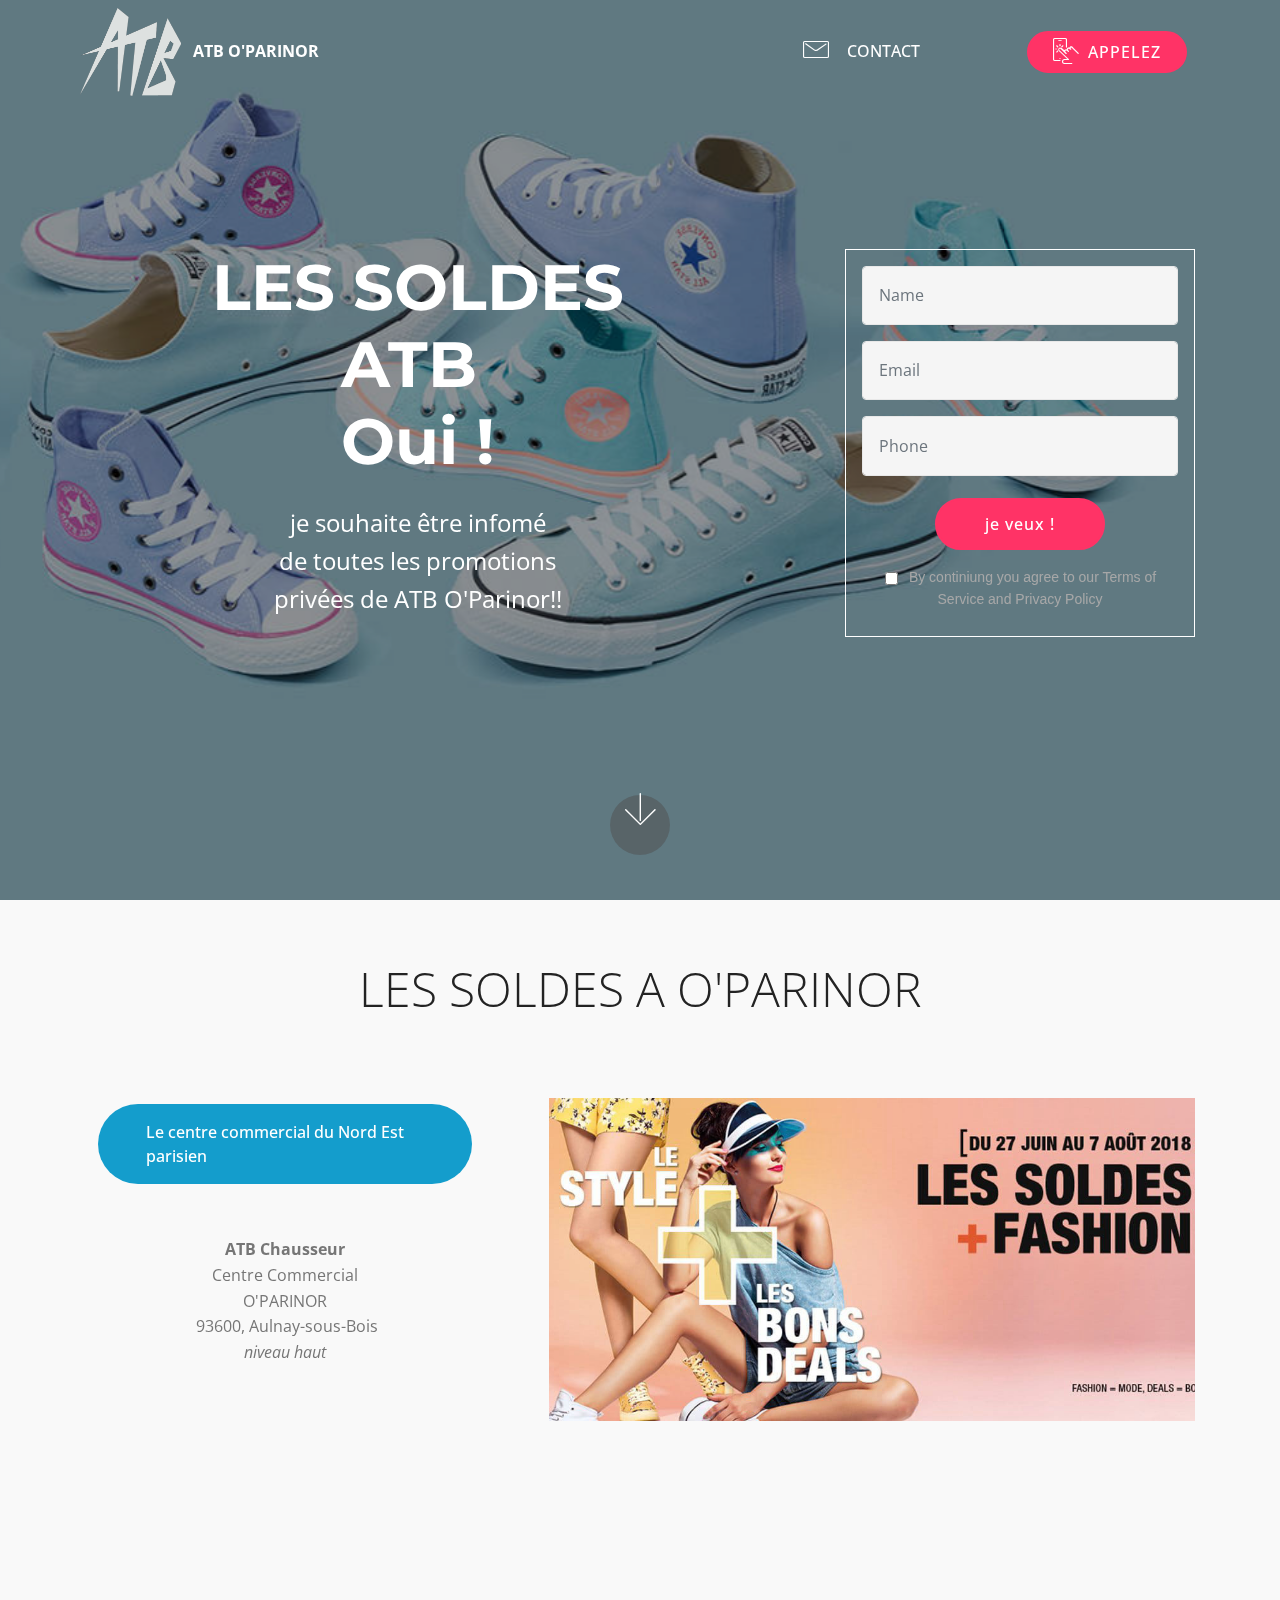
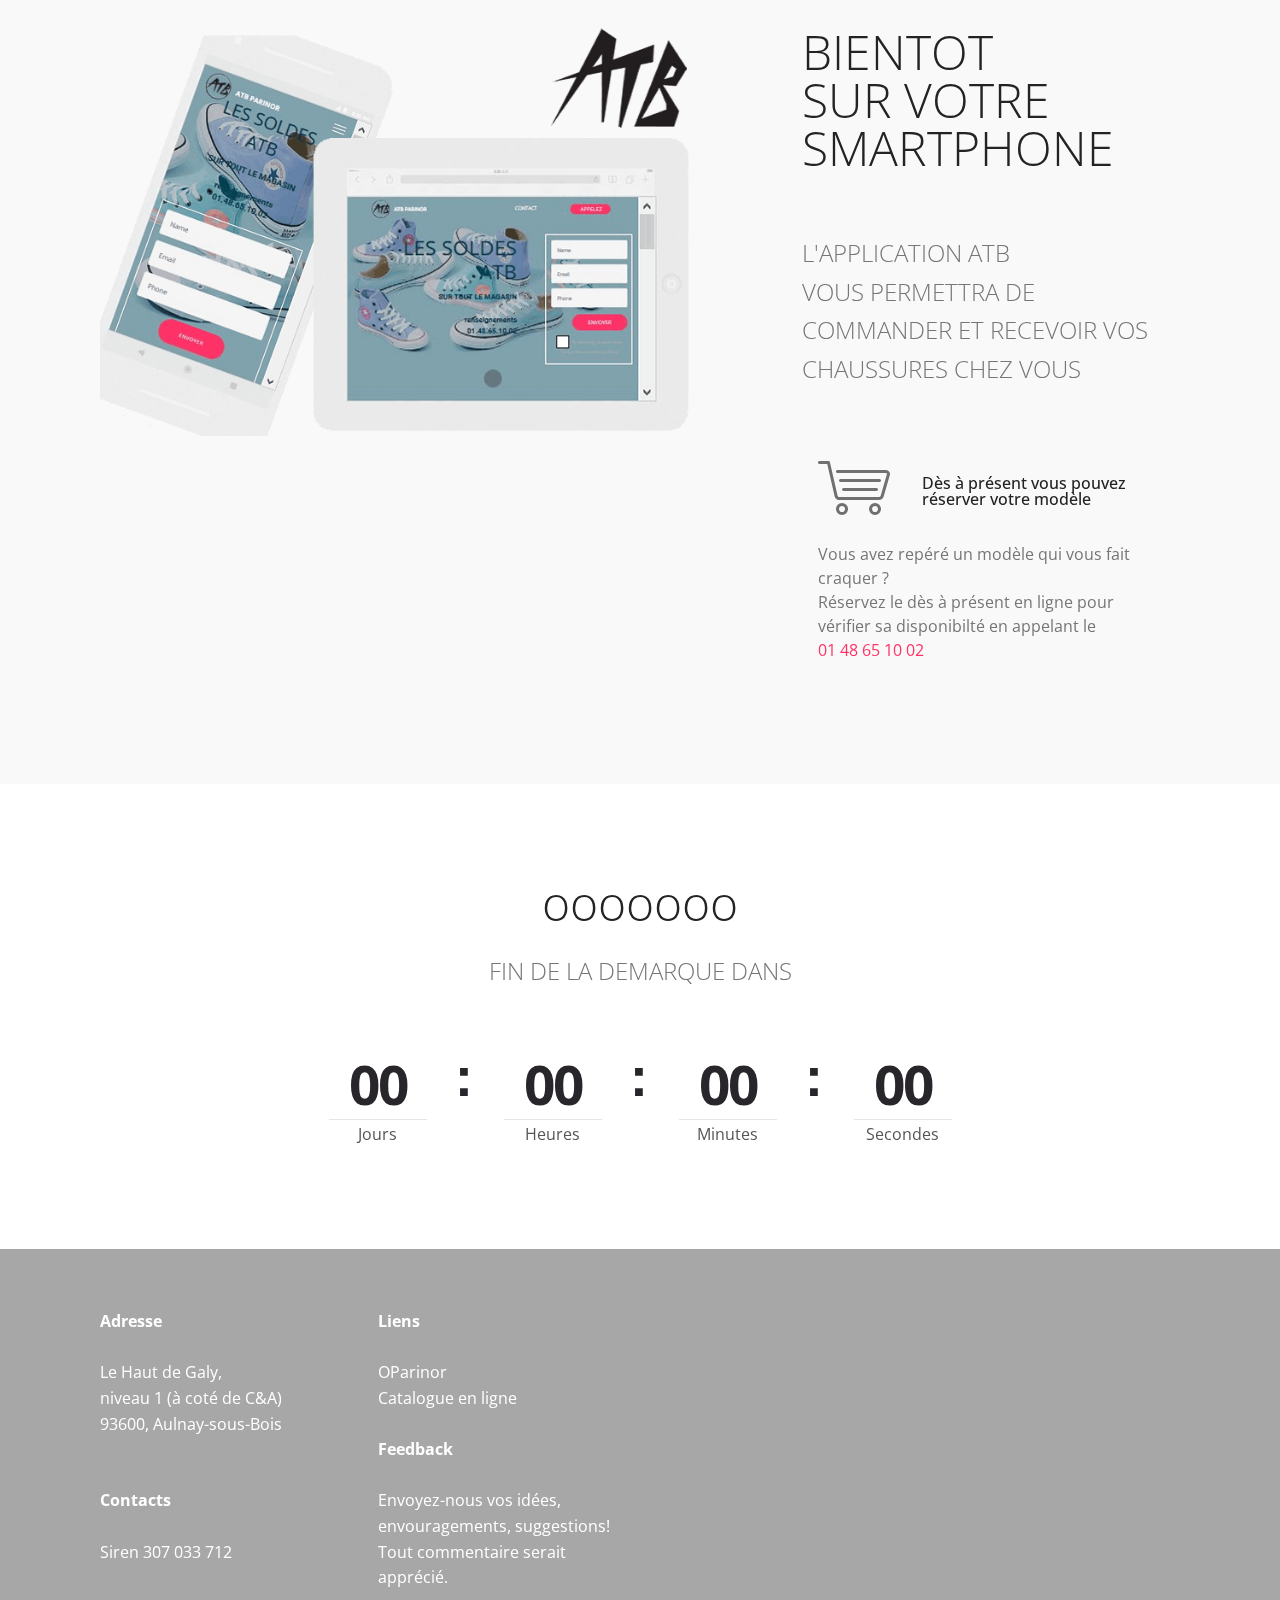
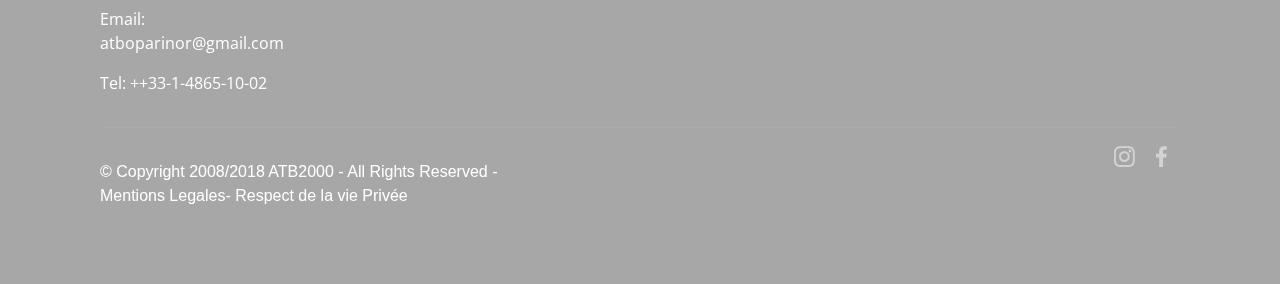
==== index.html @ a3b87a5f "create github pages" ====
<!DOCTYPE html>
<html >
<head>
  <!-- Site made with Mobirise Website Builder v4.8.1, https://mobirise.com -->
  <meta charset="UTF-8">
  <meta http-equiv="X-UA-Compatible" content="IE=edge">
  <meta name="generator" content="Mobirise v4.8.1, mobirise.com">
  <meta name="viewport" content="width=device-width, initial-scale=1, minimum-scale=1">
  <link rel="shortcut icon" href="assets/images/logo-atb-inv-200x175.png" type="image/x-icon">
  <meta name="description" content="Nouvelle démarque 
Soldes jusqu’à - 50 %
De nombreux modèles griffés à notre enseigne vous attendent !

Carte cadeau O'Parinor acceptée.!">
  <title>ATB Soldes jusqu’à - 50 %</title>
  <link rel="stylesheet" href="assets/web/assets/mobirise-icons/mobirise-icons.css">
  <link rel="stylesheet" href="assets/tether/tether.min.css">
  <link rel="stylesheet" href="assets/soundcloud-plugin/style.css">
  <link rel="stylesheet" href="assets/bootstrap/css/bootstrap.min.css">
  <link rel="stylesheet" href="assets/bootstrap/css/bootstrap-grid.min.css">
  <link rel="stylesheet" href="assets/bootstrap/css/bootstrap-reboot.min.css">
  <link rel="stylesheet" href="assets/dropdown/css/style.css">
  <link rel="stylesheet" href="assets/gdpr-plugin/gdpr-styles.css">
  <link rel="stylesheet" href="assets/socicon/css/styles.css">
  <link rel="stylesheet" href="assets/theme/css/style.css">
  <link rel="stylesheet" href="assets/mobirise/css/mbr-additional.css" type="text/css">
  
  
  
</head>
<body>
  <section class="menu cid-qzO5OX7JoN" once="menu" id="menu1-0">

    

    <nav class="navbar navbar-expand beta-menu navbar-dropdown align-items-center navbar-fixed-top navbar-toggleable-sm bg-color transparent">
        <button class="navbar-toggler navbar-toggler-right" type="button" data-toggle="collapse" data-target="#navbarSupportedContent" aria-controls="navbarSupportedContent" aria-expanded="false" aria-label="Toggle navigation">
            <div class="hamburger">
                <span></span>
                <span></span>
                <span></span>
                <span></span>
            </div>
        </button>
        <div class="menu-logo">
            <div class="navbar-brand">
                <span class="navbar-logo">
                    <a href="https://bit.ly/2lQacMW">
                         <img src="assets/images/logo-atb-inv-200x175.png" alt="SYNERGIE" title="SYNERGIE" style="height: 5.5rem;">
                    </a>
                </span>
                <span class="navbar-caption-wrap"><a class="navbar-caption text-primary display-4" href="http://synergie.esy.es" target="_blank">ATB O'PARINOR</a></span>
            </div>
        </div>
        <div class="collapse navbar-collapse" id="navbarSupportedContent">
            <ul class="navbar-nav nav-dropdown" data-app-modern-menu="true"><li class="nav-item">
                    <a class="nav-link link text-white display-4" href="mailto:atboparinor@gmail.com"><span class="mbri-letter mbr-iconfont mbr-iconfont-btn"></span>&nbsp; CONTACT &nbsp; &nbsp; &nbsp; &nbsp; &nbsp; &nbsp; &nbsp; &nbsp; &nbsp; &nbsp;&nbsp;</a>
                </li></ul>
            <div class="navbar-buttons mbr-section-btn"><a class="btn btn-sm btn-secondary display-4" href="tel:+33148651002"><span class="mbri-touch mbr-iconfont mbr-iconfont-btn"></span>APPELEZ</a></div>
        </div>
    </nav>
</section>

<section class="engine"><a href="https://mobiri.se/l">free website templates</a></section><section class="cid-qVCuS1G5eI mbr-fullscreen mbr-parallax-background" id="header15-j">

    

    <div class="mbr-overlay" style="opacity: 0.4; background-color: rgb(0, 0, 0);"></div>

    <div class="container align-right">
<div class="row">
    <div class="mbr-white col-lg-8 col-md-7 content-container">
        <h1 class="mbr-section-title mbr-bold pb-3 mbr-fonts-style display-1"><div>LES SOLDES
</div><div>ATB&nbsp;</div><div>Oui !</div></h1>
        <p class="mbr-text pb-3 mbr-fonts-style display-5">je souhaite être infomé <br>de toutes les promotions <br>privées de ATB O'Parinor!!<strong><br></strong></p>
    </div>
    <div class="col-lg-4 col-md-5">
    <div class="form-container">
        <div class="media-container-column" data-form-type="formoid">
            <div data-form-alert="" hidden="" class="align-center">
                Thanks for filling out the form!
            </div>
            <form class="mbr-form" action="https://mobirise.com/" method="post" data-form-title="Mobirise Form"><input type="hidden" name="email" data-form-email="true" value="zv5UUz9k6j47eFX7jGtLllo3yofP5Nk9VBlbjz+XhGMzG5LbC1H0MIOy+l2KvZJhdV4wDZGxZcuysl5W79XNhG5qKTUCMS07A3OSyeIwH/bSxiWx7sNn/QxvdrUWb7o+" data-form-field="Email">
                <div data-for="name">
                    <div class="form-group">
                        <input type="text" class="form-control px-3" name="name" data-form-field="Name" placeholder="Name" required="" id="name-header15-j">
                    </div>
                </div>
                <div data-for="email">
                    <div class="form-group">
                        <input type="email" class="form-control px-3" name="email" data-form-field="Email" placeholder="Email" required="" id="email-header15-j">
                    </div>
                </div>
                <div data-for="phone">
                    <div class="form-group">
                        <input type="tel" class="form-control px-3" name="phone" data-form-field="Phone" placeholder="Phone" id="phone-header15-j">
                    </div>
                </div>
                
                <span class="input-group-btn"><button href="" type="submit" class="btn btn-form btn-secondary display-4">je veux !</button></span>
            <span class="gdpr-block "><label><input type="checkbox" name="gdpr" id="gdpr-header15-j" required="">By continiung you agree to our Terms of Service and Privacy Policy</label></span></form>
        </div>
    </div>
    </div>
</div>
    </div>
    <div class="mbr-arrow hidden-sm-down" aria-hidden="true">
        <a href="#next">
            <i class="mbri-down mbr-iconfont"></i>
        </a>
    </div>
</section>

<section class="tabs4 cid-qYKoTqJAlp" id="tabs4-v">

    

    

    <div class="container">
        <h2 class="mbr-section-title align-center pb-3 mbr-fonts-style display-2">LES SOLDES  A O'PARINOR</h2>
        

        <div class="media-container-row mt-5 pt-3">
            <div class="mbr-figure" style="width: 64%;">
                <img src="assets/images/index-1-1024x512.jpg" alt="Mobirise" title="">
            </div>
            <div class="tabs-container">
                <ul class="nav nav-tabs" role="tablist">
                    <li class="nav-item"><a class="nav-link mbr-fonts-style show active display-7" role="tab" data-toggle="tab" href="#tabs4-v_tab0" aria-selected="true">Le centre commercial du Nord Est parisien</a></li>
                    
                    
                    
                    
                    
                </ul>
                <div class="tab-content">
                    <div id="tab1" class="tab-pane in active" role="tabpanel">
                        <div class="row">
                            <div class="col-md-12">
                                <p class="mbr-text py-5 mbr-fonts-style display-7"><strong>ATB Chausseur</strong><br>Centre Commercial<br>O'PARINOR<br>&nbsp;93600, Aulnay-sous-Bois
<br><em>niveau haut</em><br><br></p>
                            </div>
                        </div>
                    </div>
                    <div id="tab2" class="tab-pane" role="tabpanel">
                        <div class="row">
                            <div class="col-md-12">
                                <p class="mbr-text py-5 mbr-fonts-style display-7">
                                    Mobirise themes are based on Bootstrap 3 and Bootstrap 4 - most powerful mobile first framework. Now, even if you're not code-savvy, you can be a part of an exciting growing bootstrap community.</p>
                            </div>
                        </div>
                    </div>
                    <div id="tab3" class="tab-pane" role="tabpanel">
                        <div class="row">
                            <div class="col-md-12">
                                <p class="mbr-text py-5 mbr-fonts-style display-7">
                                    Choose from the large selection of latest pre-made blocks - full-screen intro, bootstrap carousel, content slider, responsive image gallery with lightbox, parallax scrolling, video backgrounds, hamburger menu, sticky header and more.
                                </p>
                            </div>
                        </div>
                    </div>
                    <div id="tab4" class="tab-pane" role="tabpanel">
                        <div class="row">
                            <div class="col-md-12">
                                <p class="mbr-text py-5 mbr-fonts-style display-7">
                                    Sites made with Mobirise are 100% mobile-friendly according the latest Google Test and Google loves those websites (officially)!
                                </p>
                            </div>
                        </div>
                    </div>
                    <div id="tab5" class="tab-pane" role="tabpanel">
                        <div class="row">
                            <div class="col-md-12">
                                <p class="mbr-text py-5 mbr-fonts-style display-7">
                                    Mobirise themes are based on Bootstrap 3 and Bootstrap 4 - most powerful mobile first framework. Now, even if you're not code-savvy, you can be a part of an exciting growing bootstrap community.
                                </p>
                            </div>
                        </div>
                    </div>
                    <div id="tab6" class="tab-pane" role="tabpanel">
                        <div class="row">
                            <div class="col-md-12">
                                <p class="mbr-text py-5 mbr-fonts-style display-7">
                                    Choose from the large selection of latest pre-made blocks - full-screen intro, bootstrap carousel, content slider, responsive image gallery with lightbox, parallax scrolling, video backgrounds, hamburger menu, sticky header and more.
                                </p>
                            </div>
                        </div>
                    </div>
                </div>
            </div>
        </div>
    </div>
</section>

<section class="features11 cid-qWUep8I6Wu" id="features11-t">

    

    

    <div class="container">   
        <div class="col-md-12">
            <div class="media-container-row">
                <div class="mbr-figure" style="width: 65%;">
                    <img src="assets/images/ipad-atb-747x487.png" alt="Mobirise" title="">
                </div>
                <div class=" align-left aside-content">
                    <h2 class="mbr-title pt-2 mbr-fonts-style display-2">BIENTOT 
<div>SUR VOTRE SMARTPHONE</div></h2>
                    <div class="mbr-section-text">
                        <p class="mbr-text mb-5 pt-3 mbr-light mbr-fonts-style display-5">&nbsp;<br>L'APPLICATION ATB
<br>VOUS PERMETTRA DE COMMANDER
ET RECEVOIR VOS CHAUSSURES CHEZ VOUS</p>
                    </div>

                    <div class="block-content">
                        <div class="card p-3 pr-3">
                            <div class="media">
                                <div class=" align-self-center card-img pb-3">
                                    <span class="mbr-iconfont mbri-shopping-cart"></span>
                                </div>     
                                <div class="media-body">
                                    <h4 class="card-title mbr-fonts-style display-7">Dès à présent vous pouvez réserver votre modèle</h4>
                                </div>
                            </div>                

                            <div class="card-box">
                                <p class="block-text mbr-fonts-style display-7">
                                   Vous avez repéré un modèle qui vous fait craquer ?<br>Réservez le dès à présent en ligne pour vérifier sa disponibilté en appelant le<br><a href="tel:+33148651002" class="text-secondary">01 48 65 10 02</a></p>
                            </div>
                        </div>

                        
                    </div>
                </div>
            </div>
        </div> 
    </div>          
</section>

<section class="countdown1 cid-qWbnfOsfgE" id="countdown1-o">
    
    
    
    <div class="container ">
        <h2 class="mbr-section-title pb-3 align-center mbr-fonts-style display-2">
            ooooooo</h2>
        <h3 class="mbr-section-subtitle align-center mbr-fonts-style display-5">FIN DE LA DEMARQUE DANS</h3>
        
    </div>
    <div class="container countdown-cont align-center">
        <div class="daysCountdown" title="Jours"></div>
        <div class="hoursCountdown" title="Heures"></div> 
        <div class="minutesCountdown" title="Minutes"></div> 
        <div class="secondsCountdown" title="Secondes"></div>
        <div class="countdown pt-5 mt-2" data-due-date="2018/08/07"> 
        </div>
    </div>
</section>

<section class="cid-qWD5RFDA1V mbr-parallax-background" id="footer2-r">

    

    <div class="mbr-overlay" style="opacity: 0.4; background-color: rgb(60, 60, 60);"></div>

    <div class="container">
        <div class="media-container-row content mbr-white">
            <div class="col-12 col-md-3 mbr-fonts-style display-7">
                <p class="mbr-text">
                    <strong>Adresse</strong>
                    <br>
                    <br>Le Haut de Galy, <br>niveau 1 (à coté de C&amp;A)<br>93600, Aulnay-sous-Bois<br>
                    <br>
                    <br><strong>Contacts</strong>
                    <br><br>Siren 307 033 712<br><br></p><p>Email:<a href="mailto:contact@atbparinor.com"> <br></a><a href="mailto:atboparinor@gmail.com">atboparinor@gmail.com&nbsp;&nbsp; &nbsp; &nbsp; &nbsp;</a> &nbsp;&nbsp;</p>Tel: ++33-1-4865-10-02 &nbsp; &nbsp; &nbsp; &nbsp; &nbsp; &nbsp;<br><p></p>
            </div>
            <div class="col-12 col-md-3 mbr-fonts-style display-7">
                <p class="mbr-text">
                    <strong>Liens</strong><br><br><a href="https://www.oparinor.com" target="_blank">OParino</a>r<br>Catalogue en ligne<br><br><strong>Feedback</strong>
                    <br>
                    <br>Envoyez-nous vos idées, envouragements, suggestions! <br>Tout commentaire serait apprécié.
                </p>
            </div>
            <div class="col-12 col-md-6">
                <div class="google-map"><iframe frameborder="0" style="border:0" src="https://www.google.com/maps/embed/v1/place?key=AIzaSyA0Dx_boXQiwvdz8sJHoYeZNVTdoWONYkU&amp;q=place_id:ChIJsd_kuccU5kcRwlUBJZSzCQ0" allowfullscreen=""></iframe></div>
            </div>
        </div>
        <div class="footer-lower">
            <div class="media-container-row">
                <div class="col-sm-12">
                    <hr>
                </div>
            </div>
            <div class="media-container-row mbr-white">
                <div class="col-sm-6 copyright">
                    <p class="mbr-text mbr-fonts-style display-7"></p><p>
                        © Copyright 2008/2018 ATB2000 - All Rights Reserved -&nbsp;<br><span style="font-size: 1rem;">Mentions Legales- Respect de la vie Privée</span></p><p></p>
                </div>
                <div class="col-md-6">
                    <div class="social-list align-right">
                        <div class="soc-item">
                            <a href="https://instagram.com/atboparinor" target="_blank">
                                <span class="mbr-iconfont mbr-iconfont-social socicon-instagram socicon"></span>
                            </a>
                        </div>
                        <div class="soc-item">
                            <a href="https://www.facebook.com/pages/Mobirise/1616226671953247" target="_blank">
                                <span class="socicon-facebook socicon mbr-iconfont mbr-iconfont-social"></span>
                            </a>
                        </div>
                        
                        
                        
                        
                    </div>
                </div>
            </div>
        </div>
    </div>
</section>


  <script src="assets/web/assets/jquery/jquery.min.js"></script>
  <script src="assets/popper/popper.min.js"></script>
  <script src="assets/tether/tether.min.js"></script>
  <script src="assets/bootstrap/js/bootstrap.min.js"></script>
  <script src="assets/dropdown/js/script.min.js"></script>
  <script src="assets/touchswipe/jquery.touch-swipe.min.js"></script>
  <script src="assets/parallax/jarallax.min.js"></script>
  <script src="assets/mbr-tabs/mbr-tabs.js"></script>
  <script src="assets/countdown/jquery.countdown.min.js"></script>
  <script src="assets/smoothscroll/smooth-scroll.js"></script>
  <script src="assets/theme/js/script.js"></script>
  <script src="assets/formoid/formoid.min.js"></script>
  
  
</body>
</html>
---- assets/web/assets/mobirise-icons/mobirise-icons.css ----
@font-face {
  font-family: 'MobiriseIcons';
  src:  url('mobirise-icons.eot?spat4u');
  src:  url('mobirise-icons.eot?spat4u#iefix') format('embedded-opentype'),
    url('mobirise-icons.ttf?spat4u') format('truetype'),
    url('mobirise-icons.woff?spat4u') format('woff'),
    url('mobirise-icons.svg?spat4u#MobiriseIcons') format('svg');
  font-weight: normal;
  font-style: normal;
}

[class^="mbri-"], [class*=" mbri-"] {
  /* use !important to prevent issues with browser extensions that change fonts */
  font-family: MobiriseIcons !important;
  speak: none;
  font-style: normal;
  font-weight: normal;
  font-variant: normal;
  text-transform: none;
  line-height: 1;

  /* Better Font Rendering =========== */
  -webkit-font-smoothing: antialiased;
  -moz-osx-font-smoothing: grayscale;
}

.mbri-add-submenu:before {
  content: "\e900";
}
.mbri-alert:before {
  content: "\e901";
}
.mbri-align-center:before {
  content: "\e902";
}
.mbri-align-justify:before {
  content: "\e903";
}
.mbri-align-left:before {
  content: "\e904";
}
.mbri-align-right:before {
  content: "\e905";
}
.mbri-android:before {
  content: "\e906";
}
.mbri-apple:before {
  content: "\e907";
}
.mbri-arrow-down:before {
  content: "\e908";
}
.mbri-arrow-next:before {
  content: "\e909";
}
.mbri-arrow-prev:before {
  content: "\e90a";
}
.mbri-arrow-up:before {
  content: "\e90b";
}
.mbri-bold:before {
  content: "\e90c";
}
.mbri-bookmark:before {
  content: "\e90d";
}
.mbri-bootstrap:before {
  content: "\e90e";
}
.mbri-briefcase:before {
  content: "\e90f";
}
.mbri-browse:before {
  content: "\e910";
}
.mbri-bulleted-list:before {
  content: "\e911";
}
.mbri-calendar:before {
  content: "\e912";
}
.mbri-camera:before {
  content: "\e913";
}
.mbri-cart-add:before {
  content: "\e914";
}
.mbri-cart-full:before {
  content: "\e915";
}
.mbri-cash:before {
  content: "\e916";
}
.mbri-change-style:before {
  content: "\e917";
}
.mbri-chat:before {
  content: "\e918";
}
.mbri-clock:before {
  content: "\e919";
}
.mbri-close:before {
  content: "\e91a";
}
.mbri-cloud:before {
  content: "\e91b";
}
.mbri-code:before {
  content: "\e91c";
}
.mbri-contact-form:before {
  content: "\e91d";
}
.mbri-credit-card:before {
  content: "\e91e";
}
.mbri-cursor-click:before {
  content: "\e91f";
}
.mbri-cust-feedback:before {
  content: "\e920";
}
.mbri-database:before {
  content: "\e921";
}
.mbri-delivery:before {
  content: "\e922";
}
.mbri-desktop:before {
  content: "\e923";
}
.mbri-devices:before {
  content: "\e924";
}
.mbri-down:before {
  content: "\e925";
}
.mbri-download:before {
  content: "\e989";
}
.mbri-drag-n-drop:before {
  content: "\e927";
}
.mbri-drag-n-drop2:before {
  content: "\e928";
}
.mbri-edit:before {
  content: "\e929";
}
.mbri-edit2:before {
  content: "\e92a";
}
.mbri-error:before {
  content: "\e92b";
}
.mbri-extension:before {
  content: "\e92c";
}
.mbri-features:before {
  content: "\e92d";
}
.mbri-file:before {
  content: "\e92e";
}
.mbri-flag:before {
  content: "\e92f";
}
.mbri-folder:before {
  content: "\e930";
}
.mbri-gift:before {
  content: "\e931";
}
.mbri-github:before {
  content: "\e932";
}
.mbri-globe:before {
  content: "\e933";
}
.mbri-globe-2:before {
  content: "\e934";
}
.mbri-growing-chart:before {
  content: "\e935";
}
.mbri-hearth:before {
  content: "\e936";
}
.mbri-help:before {
  content: "\e937";
}
.mbri-home:before {
  content: "\e938";
}
.mbri-hot-cup:before {
  content: "\e939";
}
.mbri-idea:before {
  content: "\e93a";
}
.mbri-image-gallery:before {
  content: "\e93b";
}
.mbri-image-slider:before {
  content: "\e93c";
}
.mbri-info:before {
  content: "\e93d";
}
.mbri-italic:before {
  content: "\e93e";
}
.mbri-key:before {
  content: "\e93f";
}
.mbri-laptop:before {
  content: "\e940";
}
.mbri-layers:before {
  content: "\e941";
}
.mbri-left-right:before {
  content: "\e942";
}
.mbri-left:before {
  content: "\e943";
}
.mbri-letter:before {
  content: "\e944";
}
.mbri-like:before {
  content: "\e945";
}
.mbri-link:before {
  content: "\e946";
}
.mbri-lock:before {
  content: "\e947";
}
.mbri-login:before {
  content: "\e948";
}
.mbri-logout:before {
  content: "\e949";
}
.mbri-magic-stick:before {
  content: "\e94a";
}
.mbri-map-pin:before {
  content: "\e94b";
}
.mbri-menu:before {
  content: "\e94c";
}
.mbri-mobile:before {
  content: "\e94d";
}
.mbri-mobile2:before {
  content: "\e94e";
}
.mbri-mobirise:before {
  content: "\e94f";
}
.mbri-more-horizontal:before {
  content: "\e950";
}
.mbri-more-vertical:before {
  content: "\e951";
}
.mbri-music:before {
  content: "\e952";
}
.mbri-new-file:before {
  content: "\e953";
}
.mbri-numbered-list:before {
  content: "\e954";
}
.mbri-opened-folder:before {
  content: "\e955";
}
.mbri-pages:before {
  content: "\e956";
}
.mbri-paper-plane:before {
  content: "\e957";
}
.mbri-paperclip:before {
  content: "\e958";
}
.mbri-photo:before {
  content: "\e959";
}
.mbri-photos:before {
  content: "\e95a";
}
.mbri-pin:before {
  content: "\e95b";
}
.mbri-play:before {
  content: "\e95c";
}
.mbri-plus:before {
  content: "\e95d";
}
.mbri-preview:before {
  content: "\e95e";
}
.mbri-print:before {
  content: "\e95f";
}
.mbri-protect:before {
  content: "\e960";
}
.mbri-question:before {
  content: "\e961";
}
.mbri-quote-left:before {
  content: "\e962";
}
.mbri-quote-right:before {
  content: "\e963";
}
.mbri-refresh:before {
  content: "\e964";
}
.mbri-responsive:before {
  content: "\e965";
}
.mbri-right:before {
  content: "\e966";
}
.mbri-rocket:before {
  content: "\e967";
}
.mbri-sad-face:before {
  content: "\e968";
}
.mbri-sale:before {
  content: "\e969";
}
.mbri-save:before {
  content: "\e96a";
}
.mbri-search:before {
  content: "\e96b";
}
.mbri-setting:before {
  content: "\e96c";
}
.mbri-setting2:before {
  content: "\e96d";
}
.mbri-setting3:before {
  content: "\e96e";
}
.mbri-share:before {
  content: "\e96f";
}
.mbri-shopping-bag:before {
  content: "\e970";
}
.mbri-shopping-basket:before {
  content: "\e971";
}
.mbri-shopping-cart:before {
  content: "\e972";
}
.mbri-sites:before {
  content: "\e973";
}
.mbri-smile-face:before {
  content: "\e974";
}
.mbri-speed:before {
  content: "\e975";
}
.mbri-star:before {
  content: "\e976";
}
.mbri-success:before {
  content: "\e977";
}
.mbri-sun:before {
  content: "\e978";
}
.mbri-sun2:before {
  content: "\e979";
}
.mbri-tablet:before {
  content: "\e97a";
}
.mbri-tablet-vertical:before {
  content: "\e97b";
}
.mbri-target:before {
  content: "\e97c";
}
.mbri-timer:before {
  content: "\e97d";
}
.mbri-to-ftp:before {
  content: "\e97e";
}
.mbri-to-local-drive:before {
  content: "\e97f";
}
.mbri-touch-swipe:before {
  content: "\e980";
}
.mbri-touch:before {
  content: "\e981";
}
.mbri-trash:before {
  content: "\e982";
}
.mbri-underline:before {
  content: "\e983";
}
.mbri-unlink:before {
  content: "\e984";
}
.mbri-unlock:before {
  content: "\e985";
}
.mbri-up-down:before {
  content: "\e986";
}
.mbri-up:before {
  content: "\e987";
}
.mbri-update:before {
  content: "\e988";
}
.mbri-upload:before {
 content: "\e926"; 
}
.mbri-user:before {
  content: "\e98a";
}
.mbri-user2:before {
  content: "\e98b";
}
.mbri-users:before {
  content: "\e98c";
}
.mbri-video:before {
  content: "\e98d";
}
.mbri-video-play:before {
  content: "\e98e";
}
.mbri-watch:before {
  content: "\e98f";
}
.mbri-website-theme:before {
  content: "\e990";
}
.mbri-wifi:before {
  content: "\e991";
}
.mbri-windows:before {
  content: "\e992";
}
.mbri-zoom-out:before {
  content: "\e993";
}
.mbri-redo:before {
  content: "\e994";
}
.mbri-undo:before {
  content: "\e995";
}
---- assets/soundcloud-plugin/style.css ----
.addons-container {
  position: relative;
  margin-left: auto;
  margin-right: auto;
  padding-right: 15px;
  padding-left: 15px; }
  @media (min-width: 576px) {
    .addons-container {
      padding-right: 15px;
      padding-left: 15px; } }
  @media (min-width: 768px) {
    .addons-container {
      padding-right: 15px;
      padding-left: 15px; } }
  @media (min-width: 992px) {
    .addons-container {
      padding-right: 15px;
      padding-left: 15px; } }
  @media (min-width: 1200px) {
    .addons-container {
      padding-right: 15px;
      padding-left: 15px; } }
  @media (min-width: 576px) {
    .addons-container {
      width: 540px;
      max-width: 100%; } }
  @media (min-width: 768px) {
    .addons-container {
      width: 720px;
      max-width: 100%; } }
  @media (min-width: 992px) {
    .addons-container {
      width: 960px;
      max-width: 100%; } }
  @media (min-width: 1200px) {
    .addons-container {
      width: 1140px;
      max-width: 100%; } }

.addons-container-inner{
    position: relative;
    width: 100%;
    min-height: 1px;
    padding-right: 15px;
    padding-left: 15px;
}
@media (min-width: 567px) {
    .addons-container-inner{
        -ms-flex: 0 0 66.666667%;
        flex: 0 0 66.666667%;
        max-width: 66.666667%;
    }
}
.addons-row{
    display: flex;
    justify-content:center;
}
---- assets/dropdown/css/style.css ----
.navbar-dropdown {
  left: 0;
  padding: 0;
  position: absolute;
  right: 0;
  top: 0;
  transition: all 0.45s ease;
  z-index: 1030;
  background: #282828; }
  .navbar-dropdown .navbar-logo {
    margin-right: 0.8rem;
    transition: margin 0.3s ease-in-out;
    vertical-align: middle; }
    .navbar-dropdown .navbar-logo img {
      height: 3.125rem;
      transition: all 0.3s ease-in-out; }
    .navbar-dropdown .navbar-logo.mbr-iconfont {
      font-size: 3.125rem;
      line-height: 3.125rem; }
  .navbar-dropdown .navbar-caption {
    font-weight: 700;
    white-space: normal;
    vertical-align: -4px;
    line-height: 3.125rem !important; }
    .navbar-dropdown .navbar-caption, .navbar-dropdown .navbar-caption:hover {
      color: inherit;
      text-decoration: none; }
  .navbar-dropdown .mbr-iconfont + .navbar-caption {
    vertical-align: -1px; }
  .navbar-dropdown.navbar-fixed-top {
    position: fixed; }
  .navbar-dropdown .navbar-brand span {
    vertical-align: -4px; }
  .navbar-dropdown.bg-color.transparent {
    background: none; }
  .navbar-dropdown.navbar-short .navbar-brand {
    padding: 0.625rem 0; }
    .navbar-dropdown.navbar-short .navbar-brand span {
      vertical-align: -1px; }
  .navbar-dropdown.navbar-short .navbar-caption {
    line-height: 2.375rem !important;
    vertical-align: -2px; }
  .navbar-dropdown.navbar-short .navbar-logo {
    margin-right: 0.5rem; }
    .navbar-dropdown.navbar-short .navbar-logo img {
      height: 2.375rem; }
    .navbar-dropdown.navbar-short .navbar-logo.mbr-iconfont {
      font-size: 2.375rem;
      line-height: 2.375rem; }
  .navbar-dropdown.navbar-short .mbr-table-cell {
    height: 3.625rem; }
  .navbar-dropdown .navbar-close {
    left: 0.6875rem;
    position: fixed;
    top: 0.75rem;
    z-index: 1000; }
  .navbar-dropdown .hamburger-icon {
    content: "";
    display: inline-block;
    vertical-align: middle;
    width: 16px;
    -webkit-box-shadow: 0 -6px 0 1px #282828,0 0 0 1px #282828,0 6px 0 1px #282828;
    -moz-box-shadow: 0 -6px 0 1px #282828,0 0 0 1px #282828,0 6px 0 1px #282828;
    box-shadow: 0 -6px 0 1px #282828,0 0 0 1px #282828,0 6px 0 1px #282828; }

.dropdown-menu .dropdown-toggle[data-toggle="dropdown-submenu"]::after {
  border-bottom: 0.35em solid transparent;
  border-left: 0.35em solid;
  border-right: 0;
  border-top: 0.35em solid transparent;
  margin-left: 0.3rem; }

.dropdown-menu .dropdown-item:focus {
  outline: 0; }

.nav-dropdown {
  font-size: 0.75rem;
  font-weight: 500;
  height: auto !important; }
  .nav-dropdown .nav-btn {
    padding-left: 1rem; }
  .nav-dropdown .link {
    margin: .667em 1.667em;
    font-weight: 500;
    padding: 0;
    transition: color .2s ease-in-out; }
    .nav-dropdown .link.dropdown-toggle {
      margin-right: 2.583em; }
      .nav-dropdown .link.dropdown-toggle::after {
        margin-left: .25rem;
        border-top: 0.35em solid;
        border-right: 0.35em solid transparent;
        border-left: 0.35em solid transparent;
        border-bottom: 0; }
      .nav-dropdown .link.dropdown-toggle[aria-expanded="true"] {
        margin: 0;
        padding: 0.667em 3.263em  0.667em 1.667em; }
  .nav-dropdown .link::after,
  .nav-dropdown .dropdown-item::after {
    color: inherit; }
  .nav-dropdown .btn {
    font-size: 0.75rem;
    font-weight: 700;
    letter-spacing: 0;
    margin-bottom: 0;
    padding-left: 1.25rem;
    padding-right: 1.25rem; }
  .nav-dropdown .dropdown-menu {
    border-radius: 0;
    border: 0;
    left: 0;
    margin: 0;
    padding-bottom: 1.25rem;
    padding-top: 1.25rem;
    position: relative; }
  .nav-dropdown .dropdown-submenu {
    margin-left: 0.125rem;
    top: 0; }
  .nav-dropdown .dropdown-item {
    font-weight: 500;
    line-height: 2;
    padding: 0.3846em 4.615em 0.3846em 1.5385em;
    position: relative;
    transition: color .2s ease-in-out, background-color .2s ease-in-out; }
    .nav-dropdown .dropdown-item::after {
      margin-top: -0.3077em;
      position: absolute;
      right: 1.1538em;
      top: 50%; }
    .nav-dropdown .dropdown-item:focus, .nav-dropdown .dropdown-item:hover {
      background: none; }

@media (max-width: 767px) {
  .nav-dropdown.navbar-toggleable-sm {
    bottom: 0;
    display: none;
    left: 0;
    overflow-x: hidden;
    position: fixed;
    top: 0;
    transform: translateX(-100%);
    -ms-transform: translateX(-100%);
    -webkit-transform: translateX(-100%);
    width: 18.75rem;
    z-index: 999; } }
.nav-dropdown.navbar-toggleable-xl {
  bottom: 0;
  display: none;
  left: 0;
  overflow-x: hidden;
  position: fixed;
  top: 0;
  transform: translateX(-100%);
  -ms-transform: translateX(-100%);
  -webkit-transform: translateX(-100%);
  width: 18.75rem;
  z-index: 999; }

.nav-dropdown-sm {
  display: block !important;
  overflow-x: hidden;
  overflow: auto;
  padding-top: 3.875rem; }
  .nav-dropdown-sm::after {
    content: "";
    display: block;
    height: 3rem;
    width: 100%; }
  .nav-dropdown-sm.collapse.in ~ .navbar-close {
    display: block !important; }
  .nav-dropdown-sm.collapsing, .nav-dropdown-sm.collapse.in {
    transform: translateX(0);
    -ms-transform: translateX(0);
    -webkit-transform: translateX(0);
    transition: all 0.25s ease-out;
    -webkit-transition: all 0.25s ease-out;
    background: #282828; }
  .nav-dropdown-sm.collapsing[aria-expanded="false"] {
    transform: translateX(-100%);
    -ms-transform: translateX(-100%);
    -webkit-transform: translateX(-100%); }
  .nav-dropdown-sm .nav-item {
    display: block;
    margin-left: 0 !important;
    padding-left: 0; }
  .nav-dropdown-sm .link,
  .nav-dropdown-sm .dropdown-item {
    border-top: 1px dotted rgba(255, 255, 255, 0.1);
    font-size: 0.8125rem;
    line-height: 1.6;
    margin: 0 !important;
    padding: 0.875rem 2.4rem 0.875rem 1.5625rem !important;
    position: relative;
    white-space: normal; }
    .nav-dropdown-sm .link:focus, .nav-dropdown-sm .link:hover,
    .nav-dropdown-sm .dropdown-item:focus,
    .nav-dropdown-sm .dropdown-item:hover {
      background: rgba(0, 0, 0, 0.2) !important;
      color: #c0a375; }
  .nav-dropdown-sm .nav-btn {
    position: relative;
    padding: 1.5625rem 1.5625rem 0 1.5625rem; }
    .nav-dropdown-sm .nav-btn::before {
      border-top: 1px dotted rgba(255, 255, 255, 0.1);
      content: "";
      left: 0;
      position: absolute;
      top: 0;
      width: 100%; }
    .nav-dropdown-sm .nav-btn + .nav-btn {
      padding-top: 0.625rem; }
      .nav-dropdown-sm .nav-btn + .nav-btn::before {
        display: none; }
  .nav-dropdown-sm .btn {
    padding: 0.625rem 0; }
  .nav-dropdown-sm .dropdown-toggle[data-toggle="dropdown-submenu"]::after {
    margin-left: .25rem;
    border-top: 0.35em solid;
    border-right: 0.35em solid transparent;
    border-left: 0.35em solid transparent;
    border-bottom: 0; }
  .nav-dropdown-sm .dropdown-toggle[data-toggle="dropdown-submenu"][aria-expanded="true"]::after {
    border-top: 0;
    border-right: 0.35em solid transparent;
    border-left: 0.35em solid transparent;
    border-bottom: 0.35em solid; }
  .nav-dropdown-sm .dropdown-menu {
    margin: 0;
    padding: 0;
    position: relative;
    top: 0;
    left: 0;
    width: 100%;
    border: 0;
    float: none;
    border-radius: 0;
    background: none; }
  .nav-dropdown-sm .dropdown-submenu {
    left: 100%;
    margin-left: 0.125rem;
    margin-top: -1.25rem;
    top: 0; }

.navbar-toggleable-sm .nav-dropdown .dropdown-menu {
  position: absolute; }

.navbar-toggleable-sm .nav-dropdown .dropdown-submenu {
  left: 100%;
  margin-left: 0.125rem;
  margin-top: -1.25rem;
  top: 0; }

.navbar-toggleable-sm.opened .nav-dropdown .dropdown-menu {
  position: relative; }

.navbar-toggleable-sm.opened .nav-dropdown .dropdown-submenu {
  left: 0;
  margin-left: 00rem;
  margin-top: 0rem;
  top: 0; }

.is-builder .nav-dropdown.collapsing {
  transition: none !important; }

/*# sourceMappingURL=style.css.map */
---- assets/gdpr-plugin/gdpr-styles.css ----
.gdpr-block {
    padding: 10px 0;
    font-size: 14px;
    display: block;
    text-align: center;
}
.gdpr-block.covert {
	display: none;
}
.gdpr-block label input {
    width: 15px;
    margin-right: 10px;
    vertical-align: middle;
}
.gdpr-block label {
    color: #a7a7a7;
    vertical-align: middle;
    user-select: none;
    margin-bottom: 0;
    display: inline;
}
---- assets/socicon/css/styles.css ----
@charset "UTF-8";

@font-face {
  font-family: "socicon";
  src:url("../fonts/socicon.eot");
  src:url("../fonts/socicon.eot?#iefix") format("embedded-opentype"),
    url("../fonts/socicon.woff") format("woff"),
    url("../fonts/socicon.ttf") format("truetype"),
    url("../fonts/socicon.svg#socicon") format("svg");
  font-weight: normal;
  font-style: normal;

}

[data-icon]:before {
  font-family: "socicon" !important;
  content: attr(data-icon);
  font-style: normal !important;
  font-weight: normal !important;
  font-variant: normal !important;
  text-transform: none !important;
  speak: none;
  line-height: 1;
  -webkit-font-smoothing: antialiased;
  -moz-osx-font-smoothing: grayscale;
}

[class^="socicon-"]:before,
[class*=" socicon-"]:before {
  font-family: "socicon" !important;
  font-style: normal !important;
  font-weight: normal !important;
  font-variant: normal !important;
  text-transform: none !important;
  speak: none;
  line-height: 1;
  -webkit-font-smoothing: antialiased;
  -moz-osx-font-smoothing: grayscale;
}

.socicon-modelmayhem:before {
  content: "\e000";
}
.socicon-mixcloud:before {
  content: "\e001";
}
.socicon-drupal:before {
  content: "\e002";
}
.socicon-swarm:before {
  content: "\e003";
}
.socicon-istock:before {
  content: "\e004";
}
.socicon-yammer:before {
  content: "\e005";
}
.socicon-ello:before {
  content: "\e006";
}
.socicon-stackoverflow:before {
  content: "\e007";
}
.socicon-persona:before {
  content: "\e008";
}
.socicon-triplej:before {
  content: "\e009";
}
.socicon-houzz:before {
  content: "\e00a";
}
.socicon-rss:before {
  content: "\e00b";
}
.socicon-paypal:before {
  content: "\e00c";
}
.socicon-odnoklassniki:before {
  content: "\e00d";
}
.socicon-airbnb:before {
  content: "\e00e";
}
.socicon-periscope:before {
  content: "\e00f";
}
.socicon-outlook:before {
  content: "\e010";
}
.socicon-coderwall:before {
  content: "\e011";
}
.socicon-tripadvisor:before {
  content: "\e012";
}
.socicon-appnet:before {
  content: "\e013";
}
.socicon-goodreads:before {
  content: "\e014";
}
.socicon-tripit:before {
  content: "\e015";
}
.socicon-lanyrd:before {
  content: "\e016";
}
.socicon-slideshare:before {
  content: "\e017";
}
.socicon-buffer:before {
  content: "\e018";
}
.socicon-disqus:before {
  content: "\e019";
}
.socicon-vkontakte:before {
  content: "\e01a";
}
.socicon-whatsapp:before {
  content: "\e01b";
}
.socicon-patreon:before {
  content: "\e01c";
}
.socicon-storehouse:before {
  content: "\e01d";
}
.socicon-pocket:before {
  content: "\e01e";
}
.socicon-mail:before {
  content: "\e01f";
}
.socicon-blogger:before {
  content: "\e020";
}
.socicon-technorati:before {
  content: "\e021";
}
.socicon-reddit:before {
  content: "\e022";
}
.socicon-dribbble:before {
  content: "\e023";
}
.socicon-stumbleupon:before {
  content: "\e024";
}
.socicon-digg:before {
  content: "\e025";
}
.socicon-envato:before {
  content: "\e026";
}
.socicon-behance:before {
  content: "\e027";
}
.socicon-delicious:before {
  content: "\e028";
}
.socicon-deviantart:before {
  content: "\e029";
}
.socicon-forrst:before {
  content: "\e02a";
}
.socicon-play:before {
  content: "\e02b";
}
.socicon-zerply:before {
  content: "\e02c";
}
.socicon-wikipedia:before {
  content: "\e02d";
}
.socicon-apple:before {
  content: "\e02e";
}
.socicon-flattr:before {
  content: "\e02f";
}
.socicon-github:before {
  content: "\e030";
}
.socicon-renren:before {
  content: "\e031";
}
.socicon-friendfeed:before {
  content: "\e032";
}
.socicon-newsvine:before {
  content: "\e033";
}
.socicon-identica:before {
  content: "\e034";
}
.socicon-bebo:before {
  content: "\e035";
}
.socicon-zynga:before {
  content: "\e036";
}
.socicon-steam:before {
  content: "\e037";
}
.socicon-xbox:before {
  content: "\e038";
}
.socicon-windows:before {
  content: "\e039";
}
.socicon-qq:before {
  content: "\e03a";
}
.socicon-douban:before {
  content: "\e03b";
}
.socicon-meetup:before {
  content: "\e03c";
}
.socicon-playstation:before {
  content: "\e03d";
}
.socicon-android:before {
  content: "\e03e";
}
.socicon-snapchat:before {
  content: "\e03f";
}
.socicon-twitter:before {
  content: "\e040";
}
.socicon-facebook:before {
  content: "\e041";
}
.socicon-googleplus:before {
  content: "\e042";
}
.socicon-pinterest:before {
  content: "\e043";
}
.socicon-foursquare:before {
  content: "\e044";
}
.socicon-yahoo:before {
  content: "\e045";
}
.socicon-skype:before {
  content: "\e046";
}
.socicon-yelp:before {
  content: "\e047";
}
.socicon-feedburner:before {
  content: "\e048";
}
.socicon-linkedin:before {
  content: "\e049";
}
.socicon-viadeo:before {
  content: "\e04a";
}
.socicon-xing:before {
  content: "\e04b";
}
.socicon-myspace:before {
  content: "\e04c";
}
.socicon-soundcloud:before {
  content: "\e04d";
}
.socicon-spotify:before {
  content: "\e04e";
}
.socicon-grooveshark:before {
  content: "\e04f";
}
.socicon-lastfm:before {
  content: "\e050";
}
.socicon-youtube:before {
  content: "\e051";
}
.socicon-vimeo:before {
  content: "\e052";
}
.socicon-dailymotion:before {
  content: "\e053";
}
.socicon-vine:before {
  content: "\e054";
}
.socicon-flickr:before {
  content: "\e055";
}
.socicon-500px:before {
  content: "\e056";
}
.socicon-wordpress:before {
  content: "\e058";
}
.socicon-tumblr:before {
  content: "\e059";
}
.socicon-twitch:before {
  content: "\e05a";
}
.socicon-8tracks:before {
  content: "\e05b";
}
.socicon-amazon:before {
  content: "\e05c";
}
.socicon-icq:before {
  content: "\e05d";
}
.socicon-smugmug:before {
  content: "\e05e";
}
.socicon-ravelry:before {
  content: "\e05f";
}
.socicon-weibo:before {
  content: "\e060";
}
.socicon-baidu:before {
  content: "\e061";
}
.socicon-angellist:before {
  content: "\e062";
}
.socicon-ebay:before {
  content: "\e063";
}
.socicon-imdb:before {
  content: "\e064";
}
.socicon-stayfriends:before {
  content: "\e065";
}
.socicon-residentadvisor:before {
  content: "\e066";
}
.socicon-google:before {
  content: "\e067";
}
.socicon-yandex:before {
  content: "\e068";
}
.socicon-sharethis:before {
  content: "\e069";
}
.socicon-bandcamp:before {
  content: "\e06a";
}
.socicon-itunes:before {
  content: "\e06b";
}
.socicon-deezer:before {
  content: "\e06c";
}
.socicon-telegram:before {
  content: "\e06e";
}
.socicon-openid:before {
  content: "\e06f";
}
.socicon-amplement:before {
  content: "\e070";
}
.socicon-viber:before {
  content: "\e071";
}
.socicon-zomato:before {
  content: "\e072";
}
.socicon-draugiem:before {
  content: "\e074";
}
.socicon-endomodo:before {
  content: "\e075";
}
.socicon-filmweb:before {
  content: "\e076";
}
.socicon-stackexchange:before {
  content: "\e077";
}
.socicon-wykop:before {
  content: "\e078";
}
.socicon-teamspeak:before {
  content: "\e079";
}
.socicon-teamviewer:before {
  content: "\e07a";
}
.socicon-ventrilo:before {
  content: "\e07b";
}
.socicon-younow:before {
  content: "\e07c";
}
.socicon-raidcall:before {
  content: "\e07d";
}
.socicon-mumble:before {
  content: "\e07e";
}
.socicon-medium:before {
  content: "\e06d";
}
.socicon-bebee:before {
  content: "\e07f";
}
.socicon-hitbox:before {
  content: "\e080";
}
.socicon-reverbnation:before {
  content: "\e081";
}
.socicon-formulr:before {
  content: "\e082";
}
.socicon-instagram:before {
  content: "\e057";
}
.socicon-battlenet:before {
  content: "\e083";
}
.socicon-chrome:before {
  content: "\e084";
}
.socicon-discord:before {
  content: "\e086";
}
.socicon-issuu:before {
  content: "\e087";
}
.socicon-macos:before {
  content: "\e088";
}
.socicon-firefox:before {
  content: "\e089";
}
.socicon-opera:before {
  content: "\e08d";
}
.socicon-keybase:before {
  content: "\e090";
}
.socicon-alliance:before {
  content: "\e091";
}
.socicon-livejournal:before {
  content: "\e092";
}
.socicon-googlephotos:before {
  content: "\e093";
}
.socicon-horde:before {
  content: "\e094";
}
.socicon-etsy:before {
  content: "\e095";
}
.socicon-zapier:before {
  content: "\e096";
}
.socicon-google-scholar:before {
  content: "\e097";
}
.socicon-researchgate:before {
  content: "\e098";
}
.socicon-wechat:before {
  content: "\e099";
}
.socicon-strava:before {
  content: "\e09a";
}
.socicon-line:before {
  content: "\e09b";
}
.socicon-lyft:before {
  content: "\e09c";
}
.socicon-uber:before {
  content: "\e09d";
}
.socicon-songkick:before {
  content: "\e09e";
}
.socicon-viewbug:before {
  content: "\e09f";
}
.socicon-googlegroups:before {
  content: "\e0a0";
}
.socicon-quora:before {
  content: "\e073";
}
.socicon-diablo:before {
  content: "\e085";
}
.socicon-blizzard:before {
  content: "\e0a1";
}
.socicon-hearthstone:before {
  content: "\e08b";
}
.socicon-heroes:before {
  content: "\e08a";
}
.socicon-overwatch:before {
  content: "\e08c";
}
.socicon-warcraft:before {
  content: "\e08e";
}
.socicon-starcraft:before {
  content: "\e08f";
}
.socicon-beam:before {
  content: "\e0a2";
}
.socicon-curse:before {
  content: "\e0a3";
}
.socicon-player:before {
  content: "\e0a4";
}
.socicon-streamjar:before {
  content: "\e0a5";
}
.socicon-nintendo:before {
  content: "\e0a6";
}
.socicon-hellocoton:before {
  content: "\e0a7";
}
---- assets/theme/css/style.css ----
/*!
 * Mobirise v4 theme (https://mobirise.com/)
 * Copyright 2017 Mobirise
 */
section {
  background-color: #eeeeee; }

section,
.container,
.container-fluid {
  position: relative;
  word-wrap: break-word; }

a.mbr-iconfont:hover {
  text-decoration: none; }

.article .lead p, .article .lead ul, .article .lead ol, .article .lead pre, .article .lead blockquote {
  margin-bottom: 0; }

a {
  font-style: normal;
  font-weight: 400;
  cursor: pointer; }
  a, a:hover {
    text-decoration: none; }

figure {
  margin-bottom: 0; }

body {
  color: #232323; }

h1, h2, h3, h4, h5, h6,
.h1, .h2, .h3, .h4, .h5, .h6,
.display-1, .display-2, .display-3, .display-4 {
  line-height: 1;
  word-break: break-word;
  word-wrap: break-word; }

b, strong {
  font-weight: bold; }

blockquote {
  padding: 10px 0 10px 20px;
  position: relative;
  border-left: 2px solid;
  border-color: #ff3366; }

input:-webkit-autofill, input:-webkit-autofill:hover, input:-webkit-autofill:focus, input:-webkit-autofill:active {
  transition-delay: 9999s;
  transition-property: background-color, color; }

textarea[type="hidden"] {
  display: none; }

body {
  position: relative; }

section {
  background-position: 50% 50%;
  background-repeat: no-repeat;
  background-size: cover; }
  section .mbr-background-video,
  section .mbr-background-video-preview {
    position: absolute;
    bottom: 0;
    left: 0;
    right: 0;
    top: 0; }

.hidden {
  visibility: hidden; }

.mbr-z-index20 {
  z-index: 20; }

/*! Base colors */
.mbr-white {
  color: #ffffff; }

.mbr-black {
  color: #000000; }

.mbr-bg-white {
  background-color: #ffffff; }

.mbr-bg-black {
  background-color: #000000; }

/*! Text-aligns */
.align-left {
  text-align: left; }

.align-center {
  text-align: center; }

.align-right {
  text-align: right; }

@media (max-width: 767px) {
  .align-left, .align-center, .align-right, .mbr-section-btn, .mbr-section-title {
    text-align: center; } }
/*! Font-weight  */
.mbr-light {
  font-weight: 300; }

.mbr-regular {
  font-weight: 400; }

.mbr-semibold {
  font-weight: 500; }

.mbr-bold {
  font-weight: 700; }

/*! Media  */
.media-size-item {
  -webkit-flex: 1 1 auto;
  -moz-flex: 1 1 auto;
  -ms-flex: 1 1 auto;
  -o-flex: 1 1 auto;
  flex: 1 1 auto; }

.media-content {
  -webkit-flex-basis: 100%;
  flex-basis: 100%; }

.media-container-row {
  display: -ms-flexbox;
  display: -webkit-flex;
  display: flex;
  -webkit-flex-direction: row;
  -ms-flex-direction: row;
  flex-direction: row;
  -webkit-flex-wrap: wrap;
  -ms-flex-wrap: wrap;
  flex-wrap: wrap;
  -webkit-justify-content: center;
  -ms-flex-pack: center;
  justify-content: center;
  -webkit-align-content: center;
  -ms-flex-line-pack: center;
  align-content: center;
  -webkit-align-items: start;
  -ms-flex-align: start;
  align-items: start; }
  .media-container-row .media-size-item {
    width: 400px; }

.media-container-column {
  display: -ms-flexbox;
  display: -webkit-flex;
  display: flex;
  -webkit-flex-direction: column;
  -ms-flex-direction: column;
  flex-direction: column;
  -webkit-flex-wrap: wrap;
  -ms-flex-wrap: wrap;
  flex-wrap: wrap;
  -webkit-justify-content: center;
  -ms-flex-pack: center;
  justify-content: center;
  -webkit-align-content: center;
  -ms-flex-line-pack: center;
  align-content: center;
  -webkit-align-items: stretch;
  -ms-flex-align: stretch;
  align-items: stretch; }
  .media-container-column > * {
    width: 100%; }

@media (min-width: 992px) {
  .media-container-row {
    -webkit-flex-wrap: nowrap;
    -ms-flex-wrap: nowrap;
    flex-wrap: nowrap; } }
figure {
  overflow: hidden; }

figure[mbr-media-size] {
  transition: width 0.1s; }

.mbr-figure img, .mbr-figure iframe {
  display: block;
  width: 100%; }

.card {
  background-color: transparent;
  border: none; }

.card-img {
  text-align: center;
  flex-shrink: 0; }

.media {
  max-width: 100%;
  margin: 0 auto; }

.mbr-figure {
  -ms-flex-item-align: center;
  -ms-grid-row-align: center;
  -webkit-align-self: center;
  align-self: center; }

.media-container > div {
  max-width: 100%; }

.mbr-figure img, .card-img img {
  width: 100%; }

@media (max-width: 991px) {
  .media-size-item {
    width: auto !important; }

  .media {
    width: auto; }

  .mbr-figure {
    width: 100% !important; } }
/*! Buttons */
.mbr-section-btn {
  margin-left: -.25rem;
  margin-right: -.25rem;
  font-size: 0; }

nav .mbr-section-btn {
  margin-left: 0rem;
  margin-right: 0rem; }

/*! Btn icon margin */
.btn .mbr-iconfont, .btn.btn-sm .mbr-iconfont {
  cursor: pointer;
  margin-right: 0.5rem; }

.btn.btn-md .mbr-iconfont, .btn.btn-md .mbr-iconfont {
  margin-right: 0.8rem; }

.mbr-regular {
  font-weight: 400; }

.mbr-semibold {
  font-weight: 500; }

.mbr-bold {
  font-weight: 700; }

[type="submit"] {
  -webkit-appearance: none; }

/*! Full-screen */
.mbr-fullscreen .mbr-overlay {
  min-height: 100vh; }

.mbr-fullscreen {
  display: flex;
  display: -webkit-flex;
  display: -moz-flex;
  display: -ms-flex;
  display: -o-flex;
  align-items: center;
  -webkit-align-items: center;
  min-height: 100vh;
  padding-top: 3rem;
  padding-bottom: 3rem; }

/*! Map */
.map {
  height: 25rem;
  position: relative; }
  .map iframe {
    width: 100%;
    height: 100%; }

/* Form */
.form-asterisk {
  font-family: initial;
  position: absolute;
  top: -2px;
  font-weight: normal; }

/*! Scroll to top arrow */
.mbr-arrow-up {
  bottom: 25px;
  right: 90px;
  position: fixed;
  text-align: right;
  z-index: 5000;
  color: #ffffff;
  font-size: 32px;
  transform: rotate(180deg);
  -webkit-transform: rotate(180deg); }

.mbr-arrow-up a {
  background: rgba(0, 0, 0, 0.2);
  border-radius: 3px;
  color: #fff;
  display: inline-block;
  height: 60px;
  width: 60px;
  outline-style: none !important;
  position: relative;
  text-decoration: none;
  transition: all .3s ease-in-out;
  cursor: pointer;
  text-align: center; }
  .mbr-arrow-up a:hover {
    background-color: rgba(0, 0, 0, 0.4); }
  .mbr-arrow-up a i {
    line-height: 60px; }

.mbr-arrow-up-icon {
  display: block;
  color: #fff; }

.mbr-arrow-up-icon::before {
  content: "\203a";
  display: inline-block;
  font-family: serif;
  font-size: 32px;
  line-height: 1;
  font-style: normal;
  position: relative;
  top: 6px;
  left: -4px;
  -webkit-transform: rotate(-90deg);
  transform: rotate(-90deg); }

/*! Arrow Down */
.mbr-arrow {
  position: absolute;
  bottom: 45px;
  left: 50%;
  width: 60px;
  height: 60px;
  cursor: pointer;
  background-color: rgba(80, 80, 80, 0.5);
  border-radius: 50%;
  -webkit-transform: translateX(-50%);
  transform: translateX(-50%); }
  .mbr-arrow > a {
    display: inline-block;
    text-decoration: none;
    outline-style: none;
    -webkit-animation: arrowdown 1.7s ease-in-out infinite;
    animation: arrowdown 1.7s ease-in-out infinite; }
    .mbr-arrow > a > i {
      position: absolute;
      top: -2px;
      left: 15px;
      font-size: 2rem; }

@keyframes arrowdown {
  0% {
    transform: translateY(0px);
    -webkit-transform: translateY(0px); }
  50% {
    transform: translateY(-5px);
    -webkit-transform: translateY(-5px); }
  100% {
    transform: translateY(0px);
    -webkit-transform: translateY(0px); } }
@-webkit-keyframes arrowdown {
  0% {
    transform: translateY(0px);
    -webkit-transform: translateY(0px); }
  50% {
    transform: translateY(-5px);
    -webkit-transform: translateY(-5px); }
  100% {
    transform: translateY(0px);
    -webkit-transform: translateY(0px); } }
@media (max-width: 500px) {
  .mbr-arrow-up {
    left: 50%;
    right: auto;
    transform: translateX(-50%) rotate(180deg);
    -webkit-transform: translateX(-50%) rotate(180deg); } }
/*Gradients animation*/
@keyframes gradient-animation {
  from {
    background-position: 0% 100%;
    animation-timing-function: ease-in-out; }
  to {
    background-position: 100% 0%;
    animation-timing-function: ease-in-out; } }
@-webkit-keyframes gradient-animation {
  from {
    background-position: 0% 100%;
    animation-timing-function: ease-in-out; }
  to {
    background-position: 100% 0%;
    animation-timing-function: ease-in-out; } }
.bg-gradient {
  background-size: 200% 200%;
  animation: gradient-animation 5s infinite alternate;
  -webkit-animation: gradient-animation 5s infinite alternate; }

.menu .navbar-brand {
  display: -webkit-flex; }
  .menu .navbar-brand span {
    display: flex;
    display: -webkit-flex; }
  .menu .navbar-brand .navbar-caption-wrap {
    display: -webkit-flex; }
  .menu .navbar-brand .navbar-logo img {
    display: -webkit-flex; }
@media (min-width: 768px) and (max-width: 991px) {
  .menu .navbar-toggleable-sm .navbar-nav {
    display: -webkit-box;
    display: -webkit-flex;
    display: -ms-flexbox; } }
@media (min-width: 992px) {
  .menu .navbar-nav.nav-dropdown {
    display: -webkit-flex; }
  .menu .navbar-toggleable-sm .navbar-collapse {
    display: -webkit-flex !important; } }

/*# sourceMappingURL=style.css.map */
.engine {
	position: absolute;
	text-indent: -2400px;
	text-align: center;
	padding: 0;
	top: 0;
	left: -2400px;
}
---- assets/mobirise/css/mbr-additional.css ----
@import url(https://fonts.googleapis.com/css?family=Montserrat:100,100i,200,200i,300,300i,400,400i,500,500i,600,600i,700,700i,800,800i,900,900i);
@import url(https://fonts.googleapis.com/css?family=Open+Sans:300,300i,400,400i,600,600i,700,700i,800,800i);





body {
  font-style: normal;
  line-height: 1.5;
}
.mbr-section-title {
  font-style: normal;
  line-height: 1.2;
}
.mbr-section-subtitle {
  line-height: 1.3;
}
.mbr-text {
  font-style: normal;
  line-height: 1.6;
}
.display-1 {
  font-family: 'Montserrat', sans-serif;
  font-size: 4rem;
}
.display-1 > .mbr-iconfont {
  font-size: 6.4rem;
}
.display-2 {
  font-family: 'Open Sans', sans-serif;
  font-size: 3rem;
}
.display-2 > .mbr-iconfont {
  font-size: 4.8rem;
}
.display-4 {
  font-family: 'Open Sans', sans-serif;
  font-size: 1rem;
}
.display-4 > .mbr-iconfont {
  font-size: 1.6rem;
}
.display-5 {
  font-family: 'Open Sans', sans-serif;
  font-size: 1.5rem;
}
.display-5 > .mbr-iconfont {
  font-size: 2.4rem;
}
.display-7 {
  font-family: 'Open Sans', sans-serif;
  font-size: 1rem;
}
.display-7 > .mbr-iconfont {
  font-size: 1.6rem;
}
/* ---- Fluid typography for mobile devices ---- */
/* 1.4 - font scale ratio ( bootstrap == 1.42857 ) */
/* 100vw - current viewport width */
/* (48 - 20)  48 == 48rem == 768px, 20 == 20rem == 320px(minimal supported viewport) */
/* 0.65 - min scale variable, may vary */
@media (max-width: 768px) {
  .display-1 {
    font-size: 3.2rem;
    font-size: calc( 2.05rem + (4 - 2.05) * ((100vw - 20rem) / (48 - 20)));
    line-height: calc( 1.4 * (2.05rem + (4 - 2.05) * ((100vw - 20rem) / (48 - 20))));
  }
  .display-2 {
    font-size: 2.4rem;
    font-size: calc( 1.7rem + (3 - 1.7) * ((100vw - 20rem) / (48 - 20)));
    line-height: calc( 1.4 * (1.7rem + (3 - 1.7) * ((100vw - 20rem) / (48 - 20))));
  }
  .display-4 {
    font-size: 0.8rem;
    font-size: calc( 1rem + (1 - 1) * ((100vw - 20rem) / (48 - 20)));
    line-height: calc( 1.4 * (1rem + (1 - 1) * ((100vw - 20rem) / (48 - 20))));
  }
  .display-5 {
    font-size: 1.2rem;
    font-size: calc( 1.175rem + (1.5 - 1.175) * ((100vw - 20rem) / (48 - 20)));
    line-height: calc( 1.4 * (1.175rem + (1.5 - 1.175) * ((100vw - 20rem) / (48 - 20))));
  }
}
/* Buttons */
.btn {
  font-weight: 500;
  border-width: 2px;
  font-style: normal;
  letter-spacing: 1px;
  margin: .4rem .8rem;
  white-space: normal;
  -webkit-transition: all 0.3s ease-in-out;
  -moz-transition: all 0.3s ease-in-out;
  transition: all 0.3s ease-in-out;
  padding: 1rem 3rem;
  border-radius: 3px;
  display: inline-flex;
  align-items: center;
  justify-content: center;
  word-break: break-word;
}
.btn-sm {
  font-weight: 500;
  letter-spacing: 1px;
  -webkit-transition: all 0.3s ease-in-out;
  -moz-transition: all 0.3s ease-in-out;
  transition: all 0.3s ease-in-out;
  padding: 0.6rem 1.5rem;
  border-radius: 3px;
}
.btn-md {
  font-weight: 500;
  letter-spacing: 1px;
  margin: .4rem .8rem !important;
  -webkit-transition: all 0.3s ease-in-out;
  -moz-transition: all 0.3s ease-in-out;
  transition: all 0.3s ease-in-out;
  padding: 1rem 3rem;
  border-radius: 3px;
}
.btn-lg {
  font-weight: 500;
  letter-spacing: 1px;
  margin: .4rem .8rem !important;
  -webkit-transition: all 0.3s ease-in-out;
  -moz-transition: all 0.3s ease-in-out;
  transition: all 0.3s ease-in-out;
  padding: 1.2rem 3.2rem;
  border-radius: 3px;
}
.bg-primary {
  background-color: #ffffff !important;
}
.bg-success {
  background-color: #f7ed4a !important;
}
.bg-info {
  background-color: #82786e !important;
}
.bg-warning {
  background-color: #879a9f !important;
}
.bg-danger {
  background-color: #b1a374 !important;
}
.btn-primary,
.btn-primary:active {
  background-color: #ffffff !important;
  border-color: #ffffff !important;
  color: #808080 !important;
}
.btn-primary:hover,
.btn-primary:focus,
.btn-primary.focus,
.btn-primary.active {
  color: #808080 !important;
  background-color: #d9d9d9 !important;
  border-color: #d9d9d9 !important;
}
.btn-primary.disabled,
.btn-primary:disabled {
  color: #808080 !important;
  background-color: #d9d9d9 !important;
  border-color: #d9d9d9 !important;
}
.btn-secondary,
.btn-secondary:active {
  background-color: #ff3366 !important;
  border-color: #ff3366 !important;
  color: #ffffff !important;
}
.btn-secondary:hover,
.btn-secondary:focus,
.btn-secondary.focus,
.btn-secondary.active {
  color: #ffffff !important;
  background-color: #e50039 !important;
  border-color: #e50039 !important;
}
.btn-secondary.disabled,
.btn-secondary:disabled {
  color: #ffffff !important;
  background-color: #e50039 !important;
  border-color: #e50039 !important;
}
.btn-info,
.btn-info:active {
  background-color: #82786e !important;
  border-color: #82786e !important;
  color: #ffffff !important;
}
.btn-info:hover,
.btn-info:focus,
.btn-info.focus,
.btn-info.active {
  color: #ffffff !important;
  background-color: #59524b !important;
  border-color: #59524b !important;
}
.btn-info.disabled,
.btn-info:disabled {
  color: #ffffff !important;
  background-color: #59524b !important;
  border-color: #59524b !important;
}
.btn-success,
.btn-success:active {
  background-color: #f7ed4a !important;
  border-color: #f7ed4a !important;
  color: #3f3c03 !important;
}
.btn-success:hover,
.btn-success:focus,
.btn-success.focus,
.btn-success.active {
  color: #3f3c03 !important;
  background-color: #eadd0a !important;
  border-color: #eadd0a !important;
}
.btn-success.disabled,
.btn-success:disabled {
  color: #3f3c03 !important;
  background-color: #eadd0a !important;
  border-color: #eadd0a !important;
}
.btn-warning,
.btn-warning:active {
  background-color: #879a9f !important;
  border-color: #879a9f !important;
  color: #ffffff !important;
}
.btn-warning:hover,
.btn-warning:focus,
.btn-warning.focus,
.btn-warning.active {
  color: #ffffff !important;
  background-color: #617479 !important;
  border-color: #617479 !important;
}
.btn-warning.disabled,
.btn-warning:disabled {
  color: #ffffff !important;
  background-color: #617479 !important;
  border-color: #617479 !important;
}
.btn-danger,
.btn-danger:active {
  background-color: #b1a374 !important;
  border-color: #b1a374 !important;
  color: #ffffff !important;
}
.btn-danger:hover,
.btn-danger:focus,
.btn-danger.focus,
.btn-danger.active {
  color: #ffffff !important;
  background-color: #8b7d4e !important;
  border-color: #8b7d4e !important;
}
.btn-danger.disabled,
.btn-danger:disabled {
  color: #ffffff !important;
  background-color: #8b7d4e !important;
  border-color: #8b7d4e !important;
}
.btn-white {
  color: #333333 !important;
}
.btn-white,
.btn-white:active {
  background-color: #ffffff !important;
  border-color: #ffffff !important;
  color: #808080 !important;
}
.btn-white:hover,
.btn-white:focus,
.btn-white.focus,
.btn-white.active {
  color: #808080 !important;
  background-color: #d9d9d9 !important;
  border-color: #d9d9d9 !important;
}
.btn-white.disabled,
.btn-white:disabled {
  color: #808080 !important;
  background-color: #d9d9d9 !important;
  border-color: #d9d9d9 !important;
}
.btn-black,
.btn-black:active {
  background-color: #333333 !important;
  border-color: #333333 !important;
  color: #ffffff !important;
}
.btn-black:hover,
.btn-black:focus,
.btn-black.focus,
.btn-black.active {
  color: #ffffff !important;
  background-color: #0d0d0d !important;
  border-color: #0d0d0d !important;
}
.btn-black.disabled,
.btn-black:disabled {
  color: #ffffff !important;
  background-color: #0d0d0d !important;
  border-color: #0d0d0d !important;
}
.btn-primary-outline,
.btn-primary-outline:active {
  background: none;
  border-color: #cccccc;
  color: #cccccc;
}
.btn-primary-outline:hover,
.btn-primary-outline:focus,
.btn-primary-outline.focus,
.btn-primary-outline.active {
  color: #808080;
  background-color: #ffffff;
  border-color: #ffffff;
}
.btn-primary-outline.disabled,
.btn-primary-outline:disabled {
  color: #808080 !important;
  background-color: #ffffff !important;
  border-color: #ffffff !important;
}
.btn-secondary-outline,
.btn-secondary-outline:active {
  background: none;
  border-color: #cc0033;
  color: #cc0033;
}
.btn-secondary-outline:hover,
.btn-secondary-outline:focus,
.btn-secondary-outline.focus,
.btn-secondary-outline.active {
  color: #ffffff;
  background-color: #ff3366;
  border-color: #ff3366;
}
.btn-secondary-outline.disabled,
.btn-secondary-outline:disabled {
  color: #ffffff !important;
  background-color: #ff3366 !important;
  border-color: #ff3366 !important;
}
.btn-info-outline,
.btn-info-outline:active {
  background: none;
  border-color: #4b453f;
  color: #4b453f;
}
.btn-info-outline:hover,
.btn-info-outline:focus,
.btn-info-outline.focus,
.btn-info-outline.active {
  color: #ffffff;
  background-color: #82786e;
  border-color: #82786e;
}
.btn-info-outline.disabled,
.btn-info-outline:disabled {
  color: #ffffff !important;
  background-color: #82786e !important;
  border-color: #82786e !important;
}
.btn-success-outline,
.btn-success-outline:active {
  background: none;
  border-color: #d2c609;
  color: #d2c609;
}
.btn-success-outline:hover,
.btn-success-outline:focus,
.btn-success-outline.focus,
.btn-success-outline.active {
  color: #3f3c03;
  background-color: #f7ed4a;
  border-color: #f7ed4a;
}
.btn-success-outline.disabled,
.btn-success-outline:disabled {
  color: #3f3c03 !important;
  background-color: #f7ed4a !important;
  border-color: #f7ed4a !important;
}
.btn-warning-outline,
.btn-warning-outline:active {
  background: none;
  border-color: #55666b;
  color: #55666b;
}
.btn-warning-outline:hover,
.btn-warning-outline:focus,
.btn-warning-outline.focus,
.btn-warning-outline.active {
  color: #ffffff;
  background-color: #879a9f;
  border-color: #879a9f;
}
.btn-warning-outline.disabled,
.btn-warning-outline:disabled {
  color: #ffffff !important;
  background-color: #879a9f !important;
  border-color: #879a9f !important;
}
.btn-danger-outline,
.btn-danger-outline:active {
  background: none;
  border-color: #7a6e45;
  color: #7a6e45;
}
.btn-danger-outline:hover,
.btn-danger-outline:focus,
.btn-danger-outline.focus,
.btn-danger-outline.active {
  color: #ffffff;
  background-color: #b1a374;
  border-color: #b1a374;
}
.btn-danger-outline.disabled,
.btn-danger-outline:disabled {
  color: #ffffff !important;
  background-color: #b1a374 !important;
  border-color: #b1a374 !important;
}
.btn-black-outline,
.btn-black-outline:active {
  background: none;
  border-color: #000000;
  color: #000000;
}
.btn-black-outline:hover,
.btn-black-outline:focus,
.btn-black-outline.focus,
.btn-black-outline.active {
  color: #ffffff;
  background-color: #333333;
  border-color: #333333;
}
.btn-black-outline.disabled,
.btn-black-outline:disabled {
  color: #ffffff !important;
  background-color: #333333 !important;
  border-color: #333333 !important;
}
.btn-white-outline,
.btn-white-outline:active,
.btn-white-outline.active {
  background: none;
  border-color: #ffffff;
  color: #ffffff;
}
.btn-white-outline:hover,
.btn-white-outline:focus,
.btn-white-outline.focus {
  color: #333333;
  background-color: #ffffff;
  border-color: #ffffff;
}
.text-primary {
  color: #ffffff !important;
}
.text-secondary {
  color: #ff3366 !important;
}
.text-success {
  color: #f7ed4a !important;
}
.text-info {
  color: #82786e !important;
}
.text-warning {
  color: #879a9f !important;
}
.text-danger {
  color: #b1a374 !important;
}
.text-white {
  color: #ffffff !important;
}
.text-black {
  color: #000000 !important;
}
a.text-primary:hover,
a.text-primary:focus {
  color: #cccccc !important;
}
a.text-secondary:hover,
a.text-secondary:focus {
  color: #cc0033 !important;
}
a.text-success:hover,
a.text-success:focus {
  color: #d2c609 !important;
}
a.text-info:hover,
a.text-info:focus {
  color: #4b453f !important;
}
a.text-warning:hover,
a.text-warning:focus {
  color: #55666b !important;
}
a.text-danger:hover,
a.text-danger:focus {
  color: #7a6e45 !important;
}
a.text-white:hover,
a.text-white:focus {
  color: #b3b3b3 !important;
}
a.text-black:hover,
a.text-black:focus {
  color: #4d4d4d !important;
}
.alert-success {
  background-color: #70c770;
}
.alert-info {
  background-color: #82786e;
}
.alert-warning {
  background-color: #879a9f;
}
.alert-danger {
  background-color: #b1a374;
}
.mbr-section-btn a.btn:not(.btn-form) {
  border-radius: 100px;
}
.mbr-section-btn a.btn:not(.btn-form):hover,
.mbr-section-btn a.btn:not(.btn-form):focus {
  box-shadow: none !important;
}
.mbr-section-btn a.btn:not(.btn-form):hover,
.mbr-section-btn a.btn:not(.btn-form):focus {
  box-shadow: 0 10px 40px 0 rgba(0, 0, 0, 0.2) !important;
  -webkit-box-shadow: 0 10px 40px 0 rgba(0, 0, 0, 0.2) !important;
}
.mbr-gallery-filter li a {
  border-radius: 100px !important;
}
.mbr-gallery-filter li.active .btn {
  background-color: #ffffff;
  border-color: #ffffff;
  color: #8c8c8c;
}
.mbr-gallery-filter li.active .btn:focus {
  box-shadow: none;
}
.nav-tabs .nav-link {
  border-radius: 100px !important;
}
.btn-form {
  border-radius: 0;
}
.btn-form:hover {
  cursor: pointer;
}
a,
a:hover {
  color: #ffffff;
}
.mbr-plan-header.bg-primary .mbr-plan-subtitle,
.mbr-plan-header.bg-primary .mbr-plan-price-desc {
  color: #ffffff;
}
.mbr-plan-header.bg-success .mbr-plan-subtitle,
.mbr-plan-header.bg-success .mbr-plan-price-desc {
  color: #ffffff;
}
.mbr-plan-header.bg-info .mbr-plan-subtitle,
.mbr-plan-header.bg-info .mbr-plan-price-desc {
  color: #beb8b2;
}
.mbr-plan-header.bg-warning .mbr-plan-subtitle,
.mbr-plan-header.bg-warning .mbr-plan-price-desc {
  color: #ced6d8;
}
.mbr-plan-header.bg-danger .mbr-plan-subtitle,
.mbr-plan-header.bg-danger .mbr-plan-price-desc {
  color: #dfd9c6;
}
/* Scroll to top button*/
.scrollToTop_wraper {
  display: none;
}
#scrollToTop a i:before {
  content: '';
  position: absolute;
  height: 40%;
  top: 25%;
  background: #fff;
  width: 2px;
  left: calc(50% - 1px);
}
#scrollToTop a i:after {
  content: '';
  position: absolute;
  display: block;
  border-top: 2px solid #fff;
  border-right: 2px solid #fff;
  width: 40%;
  height: 40%;
  left: 30%;
  bottom: 30%;
  transform: rotate(135deg);
}
/* Others*/
.note-check a[data-value=Rubik] {
  font-style: normal;
}
.mbr-arrow a {
  color: #ffffff;
}
@media (max-width: 767px) {
  .mbr-arrow {
    display: none;
  }
}
.form-control-label {
  position: relative;
  cursor: pointer;
  margin-bottom: .357em;
  padding: 0;
}
.alert {
  color: #ffffff;
  border-radius: 0;
  border: 0;
  font-size: .875rem;
  line-height: 1.5;
  margin-bottom: 1.875rem;
  padding: 1.25rem;
  position: relative;
}
.alert.alert-form::after {
  background-color: inherit;
  bottom: -7px;
  content: "";
  display: block;
  height: 14px;
  left: 50%;
  margin-left: -7px;
  position: absolute;
  transform: rotate(45deg);
  width: 14px;
}
.form-control {
  background-color: #f5f5f5;
  box-shadow: none;
  color: #565656;
  font-family: 'Open Sans', sans-serif;
  font-size: 1rem;
  line-height: 1.43;
  min-height: 3.5em;
  padding: 1.07em .5em;
}
.form-control > .mbr-iconfont {
  font-size: 1.6rem;
}
.form-control,
.form-control:focus {
  border: 1px solid #e8e8e8;
}
.form-active .form-control:invalid {
  border-color: red;
}
.mbr-overlay {
  background-color: #000;
  bottom: 0;
  left: 0;
  opacity: .5;
  position: absolute;
  right: 0;
  top: 0;
  z-index: 0;
}
blockquote {
  font-style: italic;
  padding: 10px 0 10px 20px;
  font-size: 1.09rem;
  position: relative;
  border-color: #ffffff;
  border-width: 3px;
}
ul,
ol,
pre,
blockquote {
  margin-bottom: 2.3125rem;
}
pre {
  background: #f4f4f4;
  padding: 10px 24px;
  white-space: pre-wrap;
}
.inactive {
  -webkit-user-select: none;
  -moz-user-select: none;
  -ms-user-select: none;
  user-select: none;
  pointer-events: none;
  -webkit-user-drag: none;
  user-drag: none;
}
.mbr-section__comments .row {
  justify-content: center;
}
/* Forms */
.mbr-form .btn {
  margin: .4rem 0;
}
.mbr-form .input-group-btn a.btn {
  border-radius: 100px !important;
}
.mbr-form .input-group-btn a.btn:hover {
  box-shadow: 0 10px 40px 0 rgba(0, 0, 0, 0.2);
}
.mbr-form .input-group-btn button[type="submit"] {
  border-radius: 100px !important;
  padding: 1rem 3rem;
}
.mbr-form .input-group-btn button[type="submit"]:hover {
  box-shadow: 0 10px 40px 0 rgba(0, 0, 0, 0.2);
}
.form2 .form-control {
  border-top-left-radius: 100px;
  border-bottom-left-radius: 100px;
}
.form2 .input-group-btn a.btn {
  border-top-left-radius: 0 !important;
  border-bottom-left-radius: 0 !important;
}
.form2 .input-group-btn button[type="submit"] {
  border-top-left-radius: 0 !important;
  border-bottom-left-radius: 0 !important;
}
.form3 input[type="email"] {
  border-radius: 100px !important;
}
@media (max-width: 349px) {
  .form2 input[type="email"] {
    border-radius: 100px !important;
  }
  .form2 .input-group-btn a.btn {
    border-radius: 100px !important;
  }
  .form2 .input-group-btn button[type="submit"] {
    border-radius: 100px !important;
  }
}
@media (max-width: 767px) {
  .btn {
    font-size: .75rem !important;
  }
  .btn .mbr-iconfont {
    font-size: 1rem !important;
  }
}
/* Social block */
.btn-social {
  font-size: 20px;
  border-radius: 50%;
  padding: 0;
  width: 44px;
  height: 44px;
  line-height: 44px;
  text-align: center;
  position: relative;
  border: 2px solid #c0a375;
  border-color: #ffffff;
  color: #232323;
  cursor: pointer;
}
.btn-social i {
  top: 0;
  line-height: 44px;
  width: 44px;
}
.btn-social:hover {
  color: #fff;
  background: #ffffff;
}
.btn-social + .btn {
  margin-left: .1rem;
}
/* Footer */
.mbr-footer-content li::before,
.mbr-footer .mbr-contacts li::before {
  background: #ffffff;
}
.mbr-footer-content li a:hover,
.mbr-footer .mbr-contacts li a:hover {
  color: #ffffff;
}
.footer3 input[type="email"],
.footer4 input[type="email"] {
  border-radius: 100px !important;
}
.footer3 .input-group-btn a.btn,
.footer4 .input-group-btn a.btn {
  border-radius: 100px !important;
}
.footer3 .input-group-btn button[type="submit"],
.footer4 .input-group-btn button[type="submit"] {
  border-radius: 100px !important;
}
/* Headers*/
.header13 .form-inline input[type="email"],
.header14 .form-inline input[type="email"] {
  border-radius: 100px;
}
.header13 .form-inline input[type="text"],
.header14 .form-inline input[type="text"] {
  border-radius: 100px;
}
.header13 .form-inline input[type="tel"],
.header14 .form-inline input[type="tel"] {
  border-radius: 100px;
}
.header13 .form-inline a.btn,
.header14 .form-inline a.btn {
  border-radius: 100px;
}
.header13 .form-inline button,
.header14 .form-inline button {
  border-radius: 100px !important;
}
.offset-1 {
  margin-left: 8.33333%;
}
.offset-2 {
  margin-left: 16.66667%;
}
.offset-3 {
  margin-left: 25%;
}
.offset-4 {
  margin-left: 33.33333%;
}
.offset-5 {
  margin-left: 41.66667%;
}
.offset-6 {
  margin-left: 50%;
}
.offset-7 {
  margin-left: 58.33333%;
}
.offset-8 {
  margin-left: 66.66667%;
}
.offset-9 {
  margin-left: 75%;
}
.offset-10 {
  margin-left: 83.33333%;
}
.offset-11 {
  margin-left: 91.66667%;
}
@media (min-width: 576px) {
  .offset-sm-0 {
    margin-left: 0%;
  }
  .offset-sm-1 {
    margin-left: 8.33333%;
  }
  .offset-sm-2 {
    margin-left: 16.66667%;
  }
  .offset-sm-3 {
    margin-left: 25%;
  }
  .offset-sm-4 {
    margin-left: 33.33333%;
  }
  .offset-sm-5 {
    margin-left: 41.66667%;
  }
  .offset-sm-6 {
    margin-left: 50%;
  }
  .offset-sm-7 {
    margin-left: 58.33333%;
  }
  .offset-sm-8 {
    margin-left: 66.66667%;
  }
  .offset-sm-9 {
    margin-left: 75%;
  }
  .offset-sm-10 {
    margin-left: 83.33333%;
  }
  .offset-sm-11 {
    margin-left: 91.66667%;
  }
}
@media (min-width: 768px) {
  .offset-md-0 {
    margin-left: 0%;
  }
  .offset-md-1 {
    margin-left: 8.33333%;
  }
  .offset-md-2 {
    margin-left: 16.66667%;
  }
  .offset-md-3 {
    margin-left: 25%;
  }
  .offset-md-4 {
    margin-left: 33.33333%;
  }
  .offset-md-5 {
    margin-left: 41.66667%;
  }
  .offset-md-6 {
    margin-left: 50%;
  }
  .offset-md-7 {
    margin-left: 58.33333%;
  }
  .offset-md-8 {
    margin-left: 66.66667%;
  }
  .offset-md-9 {
    margin-left: 75%;
  }
  .offset-md-10 {
    margin-left: 83.33333%;
  }
  .offset-md-11 {
    margin-left: 91.66667%;
  }
}
@media (min-width: 992px) {
  .offset-lg-0 {
    margin-left: 0%;
  }
  .offset-lg-1 {
    margin-left: 8.33333%;
  }
  .offset-lg-2 {
    margin-left: 16.66667%;
  }
  .offset-lg-3 {
    margin-left: 25%;
  }
  .offset-lg-4 {
    margin-left: 33.33333%;
  }
  .offset-lg-5 {
    margin-left: 41.66667%;
  }
  .offset-lg-6 {
    margin-left: 50%;
  }
  .offset-lg-7 {
    margin-left: 58.33333%;
  }
  .offset-lg-8 {
    margin-left: 66.66667%;
  }
  .offset-lg-9 {
    margin-left: 75%;
  }
  .offset-lg-10 {
    margin-left: 83.33333%;
  }
  .offset-lg-11 {
    margin-left: 91.66667%;
  }
}
@media (min-width: 1200px) {
  .offset-xl-0 {
    margin-left: 0%;
  }
  .offset-xl-1 {
    margin-left: 8.33333%;
  }
  .offset-xl-2 {
    margin-left: 16.66667%;
  }
  .offset-xl-3 {
    margin-left: 25%;
  }
  .offset-xl-4 {
    margin-left: 33.33333%;
  }
  .offset-xl-5 {
    margin-left: 41.66667%;
  }
  .offset-xl-6 {
    margin-left: 50%;
  }
  .offset-xl-7 {
    margin-left: 58.33333%;
  }
  .offset-xl-8 {
    margin-left: 66.66667%;
  }
  .offset-xl-9 {
    margin-left: 75%;
  }
  .offset-xl-10 {
    margin-left: 83.33333%;
  }
  .offset-xl-11 {
    margin-left: 91.66667%;
  }
}
.navbar-toggler {
  -webkit-align-self: flex-start;
  -ms-flex-item-align: start;
  align-self: flex-start;
  padding: 0.25rem 0.75rem;
  font-size: 1.25rem;
  line-height: 1;
  background: transparent;
  border: 1px solid transparent;
  -webkit-border-radius: 0.25rem;
  border-radius: 0.25rem;
}
.navbar-toggler:focus,
.navbar-toggler:hover {
  text-decoration: none;
}
.navbar-toggler-icon {
  display: inline-block;
  width: 1.5em;
  height: 1.5em;
  vertical-align: middle;
  content: "";
  background: no-repeat center center;
  -webkit-background-size: 100% 100%;
  -o-background-size: 100% 100%;
  background-size: 100% 100%;
}
.navbar-toggler-left {
  position: absolute;
  left: 1rem;
}
.navbar-toggler-right {
  position: absolute;
  right: 1rem;
}
@media (max-width: 575px) {
  .navbar-toggleable .navbar-nav .dropdown-menu {
    position: static;
    float: none;
  }
  .navbar-toggleable > .container {
    padding-right: 0;
    padding-left: 0;
  }
}
@media (min-width: 576px) {
  .navbar-toggleable {
    -webkit-box-orient: horizontal;
    -webkit-box-direction: normal;
    -webkit-flex-direction: row;
    -ms-flex-direction: row;
    flex-direction: row;
    -webkit-flex-wrap: nowrap;
    -ms-flex-wrap: nowrap;
    flex-wrap: nowrap;
    -webkit-box-align: center;
    -webkit-align-items: center;
    -ms-flex-align: center;
    align-items: center;
  }
  .navbar-toggleable .navbar-nav {
    -webkit-box-orient: horizontal;
    -webkit-box-direction: normal;
    -webkit-flex-direction: row;
    -ms-flex-direction: row;
    flex-direction: row;
  }
  .navbar-toggleable .navbar-nav .nav-link {
    padding-right: .5rem;
    padding-left: .5rem;
  }
  .navbar-toggleable > .container {
    display: -webkit-box;
    display: -webkit-flex;
    display: -ms-flexbox;
    display: flex;
    -webkit-flex-wrap: nowrap;
    -ms-flex-wrap: nowrap;
    flex-wrap: nowrap;
    -webkit-box-align: center;
    -webkit-align-items: center;
    -ms-flex-align: center;
    align-items: center;
  }
  .navbar-toggleable .navbar-collapse {
    display: -webkit-box !important;
    display: -webkit-flex !important;
    display: -ms-flexbox !important;
    display: flex !important;
    width: 100%;
  }
  .navbar-toggleable .navbar-toggler {
    display: none;
  }
}
@media (max-width: 767px) {
  .navbar-toggleable-sm .navbar-nav .dropdown-menu {
    position: static;
    float: none;
  }
  .navbar-toggleable-sm > .container {
    padding-right: 0;
    padding-left: 0;
  }
}
@media (min-width: 768px) {
  .navbar-toggleable-sm {
    -webkit-box-orient: horizontal;
    -webkit-box-direction: normal;
    -webkit-flex-direction: row;
    -ms-flex-direction: row;
    flex-direction: row;
    -webkit-flex-wrap: nowrap;
    -ms-flex-wrap: nowrap;
    flex-wrap: nowrap;
    -webkit-box-align: center;
    -webkit-align-items: center;
    -ms-flex-align: center;
    align-items: center;
  }
  .navbar-toggleable-sm .navbar-nav {
    -webkit-box-orient: horizontal;
    -webkit-box-direction: normal;
    -webkit-flex-direction: row;
    -ms-flex-direction: row;
    flex-direction: row;
  }
  .navbar-toggleable-sm .navbar-nav .nav-link {
    padding-right: .5rem;
    padding-left: .5rem;
  }
  .navbar-toggleable-sm > .container {
    display: -webkit-box;
    display: -webkit-flex;
    display: -ms-flexbox;
    display: flex;
    -webkit-flex-wrap: nowrap;
    -ms-flex-wrap: nowrap;
    flex-wrap: nowrap;
    -webkit-box-align: center;
    -webkit-align-items: center;
    -ms-flex-align: center;
    align-items: center;
  }
  .navbar-toggleable-sm .navbar-collapse {
    display: -webkit-box !important;
    display: -webkit-flex !important;
    display: -ms-flexbox !important;
    display: flex !important;
    width: 100%;
  }
  .navbar-toggleable-sm .navbar-toggler {
    display: none;
  }
}
@media (max-width: 991px) {
  .navbar-toggleable-md .navbar-nav .dropdown-menu {
    position: static;
    float: none;
  }
  .navbar-toggleable-md > .container {
    padding-right: 0;
    padding-left: 0;
  }
}
@media (min-width: 992px) {
  .navbar-toggleable-md {
    -webkit-box-orient: horizontal;
    -webkit-box-direction: normal;
    -webkit-flex-direction: row;
    -ms-flex-direction: row;
    flex-direction: row;
    -webkit-flex-wrap: nowrap;
    -ms-flex-wrap: nowrap;
    flex-wrap: nowrap;
    -webkit-box-align: center;
    -webkit-align-items: center;
    -ms-flex-align: center;
    align-items: center;
  }
  .navbar-toggleable-md .navbar-nav {
    -webkit-box-orient: horizontal;
    -webkit-box-direction: normal;
    -webkit-flex-direction: row;
    -ms-flex-direction: row;
    flex-direction: row;
  }
  .navbar-toggleable-md .navbar-nav .nav-link {
    padding-right: .5rem;
    padding-left: .5rem;
  }
  .navbar-toggleable-md > .container {
    display: -webkit-box;
    display: -webkit-flex;
    display: -ms-flexbox;
    display: flex;
    -webkit-flex-wrap: nowrap;
    -ms-flex-wrap: nowrap;
    flex-wrap: nowrap;
    -webkit-box-align: center;
    -webkit-align-items: center;
    -ms-flex-align: center;
    align-items: center;
  }
  .navbar-toggleable-md .navbar-collapse {
    display: -webkit-box !important;
    display: -webkit-flex !important;
    display: -ms-flexbox !important;
    display: flex !important;
    width: 100%;
  }
  .navbar-toggleable-md .navbar-toggler {
    display: none;
  }
}
@media (max-width: 1199px) {
  .navbar-toggleable-lg .navbar-nav .dropdown-menu {
    position: static;
    float: none;
  }
  .navbar-toggleable-lg > .container {
    padding-right: 0;
    padding-left: 0;
  }
}
@media (min-width: 1200px) {
  .navbar-toggleable-lg {
    -webkit-box-orient: horizontal;
    -webkit-box-direction: normal;
    -webkit-flex-direction: row;
    -ms-flex-direction: row;
    flex-direction: row;
    -webkit-flex-wrap: nowrap;
    -ms-flex-wrap: nowrap;
    flex-wrap: nowrap;
    -webkit-box-align: center;
    -webkit-align-items: center;
    -ms-flex-align: center;
    align-items: center;
  }
  .navbar-toggleable-lg .navbar-nav {
    -webkit-box-orient: horizontal;
    -webkit-box-direction: normal;
    -webkit-flex-direction: row;
    -ms-flex-direction: row;
    flex-direction: row;
  }
  .navbar-toggleable-lg .navbar-nav .nav-link {
    padding-right: .5rem;
    padding-left: .5rem;
  }
  .navbar-toggleable-lg > .container {
    display: -webkit-box;
    display: -webkit-flex;
    display: -ms-flexbox;
    display: flex;
    -webkit-flex-wrap: nowrap;
    -ms-flex-wrap: nowrap;
    flex-wrap: nowrap;
    -webkit-box-align: center;
    -webkit-align-items: center;
    -ms-flex-align: center;
    align-items: center;
  }
  .navbar-toggleable-lg .navbar-collapse {
    display: -webkit-box !important;
    display: -webkit-flex !important;
    display: -ms-flexbox !important;
    display: flex !important;
    width: 100%;
  }
  .navbar-toggleable-lg .navbar-toggler {
    display: none;
  }
}
.navbar-toggleable-xl {
  -webkit-box-orient: horizontal;
  -webkit-box-direction: normal;
  -webkit-flex-direction: row;
  -ms-flex-direction: row;
  flex-direction: row;
  -webkit-flex-wrap: nowrap;
  -ms-flex-wrap: nowrap;
  flex-wrap: nowrap;
  -webkit-box-align: center;
  -webkit-align-items: center;
  -ms-flex-align: center;
  align-items: center;
}
.navbar-toggleable-xl .navbar-nav .dropdown-menu {
  position: static;
  float: none;
}
.navbar-toggleable-xl > .container {
  padding-right: 0;
  padding-left: 0;
}
.navbar-toggleable-xl .navbar-nav {
  -webkit-box-orient: horizontal;
  -webkit-box-direction: normal;
  -webkit-flex-direction: row;
  -ms-flex-direction: row;
  flex-direction: row;
}
.navbar-toggleable-xl .navbar-nav .nav-link {
  padding-right: .5rem;
  padding-left: .5rem;
}
.navbar-toggleable-xl > .container {
  display: -webkit-box;
  display: -webkit-flex;
  display: -ms-flexbox;
  display: flex;
  -webkit-flex-wrap: nowrap;
  -ms-flex-wrap: nowrap;
  flex-wrap: nowrap;
  -webkit-box-align: center;
  -webkit-align-items: center;
  -ms-flex-align: center;
  align-items: center;
}
.navbar-toggleable-xl .navbar-collapse {
  display: -webkit-box !important;
  display: -webkit-flex !important;
  display: -ms-flexbox !important;
  display: flex !important;
  width: 100%;
}
.navbar-toggleable-xl .navbar-toggler {
  display: none;
}
.card-img {
  width: auto;
}
.menu .navbar.collapsed:not(.beta-menu) {
  flex-direction: column;
}
.carousel-item.active,
.carousel-item-next,
.carousel-item-prev {
  display: -webkit-box;
  display: -webkit-flex;
  display: -ms-flexbox;
  display: flex;
}
.note-air-layout .dropup .dropdown-menu,
.note-air-layout .navbar-fixed-bottom .dropdown .dropdown-menu {
  bottom: initial !important;
}
html,
body {
  height: auto;
  min-height: 100vh;
}
.dropup .dropdown-toggle::after {
  display: none;
}
.cid-qzO5OX7JoN .navbar {
  padding: .5rem 0;
  background: #a0cad8;
  transition: none;
  min-height: 77px;
}
.cid-qzO5OX7JoN .navbar-dropdown.bg-color.transparent.opened {
  background: #a0cad8;
}
.cid-qzO5OX7JoN a {
  font-style: normal;
}
.cid-qzO5OX7JoN .nav-item span {
  padding-right: 0.4em;
  line-height: 0.5em;
  vertical-align: text-bottom;
  position: relative;
  top: -0.2em;
  text-decoration: none;
}
.cid-qzO5OX7JoN .nav-item a {
  padding: 0.7rem 0 !important;
  margin: 0rem .65rem !important;
}
.cid-qzO5OX7JoN .nav-item:focus,
.cid-qzO5OX7JoN .nav-link:focus {
  outline: none;
}
.cid-qzO5OX7JoN .btn {
  padding: 0.4rem 1.5rem;
  display: inline-flex;
  align-items: center;
}
.cid-qzO5OX7JoN .btn .mbr-iconfont {
  font-size: 1.6rem;
}
.cid-qzO5OX7JoN .menu-logo {
  margin-right: auto;
}
.cid-qzO5OX7JoN .menu-logo .navbar-brand {
  display: flex;
  margin-left: 5rem;
  padding: 0;
  transition: padding .2s;
  min-height: 3.8rem;
  align-items: center;
}
.cid-qzO5OX7JoN .menu-logo .navbar-brand .navbar-caption-wrap {
  display: -webkit-flex;
  -webkit-align-items: center;
  align-items: center;
  word-break: break-word;
  min-width: 7rem;
  margin: .3rem 0;
}
.cid-qzO5OX7JoN .menu-logo .navbar-brand .navbar-caption-wrap .navbar-caption {
  line-height: 1.2rem !important;
  padding-right: 2rem;
}
.cid-qzO5OX7JoN .menu-logo .navbar-brand .navbar-logo {
  font-size: 4rem;
  transition: font-size 0.25s;
}
.cid-qzO5OX7JoN .menu-logo .navbar-brand .navbar-logo img {
  display: flex;
}
.cid-qzO5OX7JoN .menu-logo .navbar-brand .navbar-logo .mbr-iconfont {
  transition: font-size 0.25s;
}
.cid-qzO5OX7JoN .navbar-toggleable-sm .navbar-collapse {
  justify-content: flex-end;
  -webkit-justify-content: flex-end;
  padding-right: 5rem;
  width: auto;
}
.cid-qzO5OX7JoN .navbar-toggleable-sm .navbar-collapse .navbar-nav {
  flex-wrap: wrap;
  -webkit-flex-wrap: wrap;
  padding-left: 0;
}
.cid-qzO5OX7JoN .navbar-toggleable-sm .navbar-collapse .navbar-nav .nav-item {
  -webkit-align-self: center;
  align-self: center;
}
.cid-qzO5OX7JoN .navbar-toggleable-sm .navbar-collapse .navbar-buttons {
  padding-left: 0;
  padding-bottom: 0;
}
.cid-qzO5OX7JoN .dropdown .dropdown-menu {
  background: #a0cad8;
  display: none;
  position: absolute;
  min-width: 5rem;
  padding-top: 1.4rem;
  padding-bottom: 1.4rem;
  text-align: left;
}
.cid-qzO5OX7JoN .dropdown .dropdown-menu .dropdown-item {
  width: auto;
  padding: 0.235em 1.5385em 0.235em 1.5385em !important;
}
.cid-qzO5OX7JoN .dropdown .dropdown-menu .dropdown-item::after {
  right: 0.5rem;
}
.cid-qzO5OX7JoN .dropdown .dropdown-menu .dropdown-submenu {
  margin: 0;
}
.cid-qzO5OX7JoN .dropdown.open > .dropdown-menu {
  display: block;
}
.cid-qzO5OX7JoN .navbar-toggleable-sm.opened:after {
  position: absolute;
  width: 100vw;
  height: 100vh;
  content: '';
  background-color: rgba(0, 0, 0, 0.1);
  left: 0;
  bottom: 0;
  transform: translateY(100%);
  -webkit-transform: translateY(100%);
  z-index: 1000;
}
.cid-qzO5OX7JoN .navbar.navbar-short {
  min-height: 60px;
  transition: all .2s;
}
.cid-qzO5OX7JoN .navbar.navbar-short .navbar-toggler-right {
  top: 20px;
}
.cid-qzO5OX7JoN .navbar.navbar-short .navbar-logo a {
  font-size: 2.5rem !important;
  line-height: 2.5rem;
  transition: font-size 0.25s;
}
.cid-qzO5OX7JoN .navbar.navbar-short .navbar-logo a .mbr-iconfont {
  font-size: 2.5rem !important;
}
.cid-qzO5OX7JoN .navbar.navbar-short .navbar-logo a img {
  height: 3rem !important;
}
.cid-qzO5OX7JoN .navbar.navbar-short .navbar-brand {
  min-height: 3rem;
}
.cid-qzO5OX7JoN button.navbar-toggler {
  width: 31px;
  height: 18px;
  cursor: pointer;
  transition: all .2s;
  top: 1.5rem;
  right: 1rem;
}
.cid-qzO5OX7JoN button.navbar-toggler:focus {
  outline: none;
}
.cid-qzO5OX7JoN button.navbar-toggler .hamburger span {
  position: absolute;
  right: 0;
  width: 30px;
  height: 2px;
  border-right: 5px;
  background-color: #ffffff;
}
.cid-qzO5OX7JoN button.navbar-toggler .hamburger span:nth-child(1) {
  top: 0;
  transition: all .2s;
}
.cid-qzO5OX7JoN button.navbar-toggler .hamburger span:nth-child(2) {
  top: 8px;
  transition: all .15s;
}
.cid-qzO5OX7JoN button.navbar-toggler .hamburger span:nth-child(3) {
  top: 8px;
  transition: all .15s;
}
.cid-qzO5OX7JoN button.navbar-toggler .hamburger span:nth-child(4) {
  top: 16px;
  transition: all .2s;
}
.cid-qzO5OX7JoN nav.opened .hamburger span:nth-child(1) {
  top: 8px;
  width: 0;
  opacity: 0;
  right: 50%;
  transition: all .2s;
}
.cid-qzO5OX7JoN nav.opened .hamburger span:nth-child(2) {
  -webkit-transform: rotate(45deg);
  transform: rotate(45deg);
  transition: all .25s;
}
.cid-qzO5OX7JoN nav.opened .hamburger span:nth-child(3) {
  -webkit-transform: rotate(-45deg);
  transform: rotate(-45deg);
  transition: all .25s;
}
.cid-qzO5OX7JoN nav.opened .hamburger span:nth-child(4) {
  top: 8px;
  width: 0;
  opacity: 0;
  right: 50%;
  transition: all .2s;
}
.cid-qzO5OX7JoN .collapsed.navbar-expand {
  flex-direction: column;
}
.cid-qzO5OX7JoN .collapsed .btn {
  display: flex;
}
.cid-qzO5OX7JoN .collapsed .navbar-collapse {
  display: none !important;
  padding-right: 0 !important;
}
.cid-qzO5OX7JoN .collapsed .navbar-collapse.collapsing,
.cid-qzO5OX7JoN .collapsed .navbar-collapse.show {
  display: block !important;
}
.cid-qzO5OX7JoN .collapsed .navbar-collapse.collapsing .navbar-nav,
.cid-qzO5OX7JoN .collapsed .navbar-collapse.show .navbar-nav {
  display: block;
  text-align: center;
}
.cid-qzO5OX7JoN .collapsed .navbar-collapse.collapsing .navbar-nav .nav-item,
.cid-qzO5OX7JoN .collapsed .navbar-collapse.show .navbar-nav .nav-item {
  clear: both;
}
.cid-qzO5OX7JoN .collapsed .navbar-collapse.collapsing .navbar-buttons,
.cid-qzO5OX7JoN .collapsed .navbar-collapse.show .navbar-buttons {
  text-align: center;
}
.cid-qzO5OX7JoN .collapsed .navbar-collapse.collapsing .navbar-buttons:last-child,
.cid-qzO5OX7JoN .collapsed .navbar-collapse.show .navbar-buttons:last-child {
  margin-bottom: 1rem;
}
.cid-qzO5OX7JoN .collapsed button.navbar-toggler {
  display: block;
}
.cid-qzO5OX7JoN .collapsed .navbar-brand {
  margin-left: 1rem !important;
}
.cid-qzO5OX7JoN .collapsed .navbar-toggleable-sm {
  flex-direction: column;
  -webkit-flex-direction: column;
}
.cid-qzO5OX7JoN .collapsed .dropdown .dropdown-menu {
  width: 100%;
  text-align: center;
  position: relative;
  opacity: 0;
  display: block;
  height: 0;
  visibility: hidden;
  padding: 0;
  transition-duration: .5s;
  transition-property: opacity,padding,height;
}
.cid-qzO5OX7JoN .collapsed .dropdown.open > .dropdown-menu {
  position: relative;
  opacity: 1;
  height: auto;
  padding: 1.4rem 0;
  visibility: visible;
}
.cid-qzO5OX7JoN .collapsed .dropdown .dropdown-submenu {
  left: 0;
  text-align: center;
  width: 100%;
}
.cid-qzO5OX7JoN .collapsed .dropdown .dropdown-toggle[data-toggle="dropdown-submenu"]::after {
  margin-top: 0;
  position: inherit;
  right: 0;
  top: 50%;
  display: inline-block;
  width: 0;
  height: 0;
  margin-left: .3em;
  vertical-align: middle;
  content: "";
  border-top: .30em solid;
  border-right: .30em solid transparent;
  border-left: .30em solid transparent;
}
@media (max-width: 991px) {
  .cid-qzO5OX7JoN .navbar-expand {
    flex-direction: column;
  }
  .cid-qzO5OX7JoN img {
    height: 3.8rem !important;
  }
  .cid-qzO5OX7JoN .btn {
    display: flex;
  }
  .cid-qzO5OX7JoN button.navbar-toggler {
    display: block;
  }
  .cid-qzO5OX7JoN .navbar-brand {
    margin-left: 1rem !important;
  }
  .cid-qzO5OX7JoN .navbar-toggleable-sm {
    flex-direction: column;
    -webkit-flex-direction: column;
  }
  .cid-qzO5OX7JoN .navbar-collapse {
    display: none !important;
    padding-right: 0 !important;
  }
  .cid-qzO5OX7JoN .navbar-collapse.collapsing,
  .cid-qzO5OX7JoN .navbar-collapse.show {
    display: block !important;
  }
  .cid-qzO5OX7JoN .navbar-collapse.collapsing .navbar-nav,
  .cid-qzO5OX7JoN .navbar-collapse.show .navbar-nav {
    display: block;
    text-align: center;
  }
  .cid-qzO5OX7JoN .navbar-collapse.collapsing .navbar-nav .nav-item,
  .cid-qzO5OX7JoN .navbar-collapse.show .navbar-nav .nav-item {
    clear: both;
  }
  .cid-qzO5OX7JoN .navbar-collapse.collapsing .navbar-buttons,
  .cid-qzO5OX7JoN .navbar-collapse.show .navbar-buttons {
    text-align: center;
  }
  .cid-qzO5OX7JoN .navbar-collapse.collapsing .navbar-buttons:last-child,
  .cid-qzO5OX7JoN .navbar-collapse.show .navbar-buttons:last-child {
    margin-bottom: 1rem;
  }
  .cid-qzO5OX7JoN .dropdown .dropdown-menu {
    width: 100%;
    text-align: center;
    position: relative;
    opacity: 0;
    display: block;
    height: 0;
    visibility: hidden;
    padding: 0;
    transition-duration: .5s;
    transition-property: opacity,padding,height;
  }
  .cid-qzO5OX7JoN .dropdown.open > .dropdown-menu {
    position: relative;
    opacity: 1;
    height: auto;
    padding: 1.4rem 0;
    visibility: visible;
  }
  .cid-qzO5OX7JoN .dropdown .dropdown-submenu {
    left: 0;
    text-align: center;
    width: 100%;
  }
  .cid-qzO5OX7JoN .dropdown .dropdown-toggle[data-toggle="dropdown-submenu"]::after {
    margin-top: 0;
    position: inherit;
    right: 0;
    top: 50%;
    display: inline-block;
    width: 0;
    height: 0;
    margin-left: .3em;
    vertical-align: middle;
    content: "";
    border-top: .30em solid;
    border-right: .30em solid transparent;
    border-left: .30em solid transparent;
  }
}
@media (min-width: 767px) {
  .cid-qzO5OX7JoN .menu-logo {
    flex-shrink: 0;
  }
}
.cid-qVCuS1G5eI {
  background-image: url("../../../assets/images/23-1500x660.jpg");
}
.cid-qVCuS1G5eI .form-container {
  transition: all .2s;
  border: 1px solid #ffffff;
  padding: 1rem;
}
.cid-qVCuS1G5eI .input-group-btn {
  justify-content: center;
}
@media (min-width: 768px) {
  .cid-qVCuS1G5eI .content-container {
    padding-right: 5rem;
  }
}
.cid-qVCuS1G5eI SPAN {
  color: #073b4c;
}
.cid-qVCuS1G5eI .mbr-text,
.cid-qVCuS1G5eI .mbr-section-btn B {
  color: #ffffff;
}
.cid-qVCuS1G5eI H1 {
  color: #ffffff;
}
.cid-qVCuS1G5eI .mbr-text,
.cid-qVCuS1G5eI .mbr-section-btn {
  text-align: center;
}
.cid-qVCuS1G5eI DIV {
  text-align: center;
}
.cid-qYKoTqJAlp {
  padding-top: 60px;
  padding-bottom: 75px;
  background-color: #f9f9f9;
}
.cid-qYKoTqJAlp .nav-tabs {
  -webkit-justify-content: center;
  justify-content: center;
  -webkit-flex-wrap: wrap;
  flex-wrap: wrap;
  border-bottom: none;
}
.cid-qYKoTqJAlp .nav-tabs .nav-link {
  box-sizing: border-box;
  color: #767676;
  font-style: normal;
  font-weight: 500;
  border-radius: 3px;
  border: 1px solid #767676;
  padding: 1rem 3rem;
  margin: 0.4rem .8rem !important;
  transition: all .3s;
}
.cid-qYKoTqJAlp .nav-tabs .nav-link:hover {
  background-color: #149dcc;
}
.cid-qYKoTqJAlp .nav-tabs .nav-link:focus {
  box-shadow: none;
  background-color: #149dcc;
}
.cid-qYKoTqJAlp .nav-tabs .nav-link.active {
  font-weight: 500;
  color: #ffffff;
  font-style: normal;
  border: none;
  background: #149dcc;
}
.cid-qYKoTqJAlp .nav-tabs .nav-link.active:hover {
  border: none;
}
.cid-qYKoTqJAlp .mbr-section-subtitle {
  color: #767676;
}
.cid-qYKoTqJAlp p {
  color: #767676;
}
.cid-qYKoTqJAlp .media-container-row {
  -webkit-flex-direction: row-reverse;
  flex-direction: row-reverse;
}
.cid-qYKoTqJAlp .mbr-figure {
  -webkit-flex-shrink: 0;
  flex-shrink: 0;
  -webkit-align-self: flex-start;
  align-self: flex-start;
  padding-right: 4rem;
  padding-right: 0;
  padding-left: 4rem;
}
.cid-qYKoTqJAlp .mbr-text {
  word-break: break-word;
}
@media (max-width: 991px) {
  .cid-qYKoTqJAlp .media-container-row {
    -webkit-flex-direction: column-reverse;
    flex-direction: column-reverse;
  }
  .cid-qYKoTqJAlp .mbr-figure {
    padding-right: 0;
    padding-left: 0;
    padding-bottom: 2rem;
    padding-bottom: 0;
    padding-top: 2rem;
  }
}
.cid-qYKoTqJAlp P {
  text-align: center;
}
.cid-qWUep8I6Wu {
  padding-top: 90px;
  padding-bottom: 90px;
  background-color: #f9f9f9;
}
.cid-qWUep8I6Wu h2 {
  text-align: left;
}
.cid-qWUep8I6Wu h4 {
  text-align: left;
  font-weight: 500;
}
.cid-qWUep8I6Wu p {
  color: #767676;
  text-align: left;
}
.cid-qWUep8I6Wu .aside-content {
  flex-basis: 100%;
}
.cid-qWUep8I6Wu .block-content {
  display: -webkit-flex;
  flex-direction: column;
  -webkit-flex-direction: column;
  word-break: break-word;
}
.cid-qWUep8I6Wu .media {
  margin: initial;
  align-items: center;
}
.cid-qWUep8I6Wu .mbr-figure {
  align-self: flex-start;
  -webkit-align-self: flex-start;
  -webkit-flex-shrink: 0;
  flex-shrink: 0;
}
.cid-qWUep8I6Wu .card-img {
  padding-right: 2rem;
  width: auto;
}
.cid-qWUep8I6Wu .card-img span {
  font-size: 72px;
  color: #707070;
}
@media (min-width: 992px) {
  .cid-qWUep8I6Wu .mbr-figure {
    padding-right: 4rem;
  }
}
@media (max-width: 991px) {
  .cid-qWUep8I6Wu .mbr-figure {
    padding-right: 0;
    padding-bottom: 1rem;
    margin-bottom: 2rem;
  }
}
@media (max-width: 300px) {
  .cid-qWUep8I6Wu .card-img span {
    font-size: 40px !important;
  }
}
.cid-qWbnfOsfgE {
  padding-top: 90px;
  padding-bottom: 90px;
  background-color: #ffffff;
}
.cid-qWbnfOsfgE .mbr-section-subtitle {
  color: #767676;
  font-weight: 300;
}
.cid-qWbnfOsfgE .number-wrap {
  color: #565656;
  border-color: rgba(255, 255, 255, 0.15);
  position: relative;
  display: inline-block;
  text-align: center;
  padding: 5px 10px 13px 10px;
  margin: 0;
  min-width: 118px;
  border-radius: 2px;
  max-width: 100%;
}
.cid-qWbnfOsfgE .number {
  font-style: normal;
  font-weight: 700;
  font-size: 55px;
  text-transform: none;
  letter-spacing: -2px;
  word-spacing: 0;
  line-height: 1.3;
  color: #28262b;
}
.cid-qWbnfOsfgE .period {
  display: block;
  padding-top: 2px;
  border-top: 1px solid rgba(0, 0, 0, 0.1);
}
.cid-qWbnfOsfgE .dot {
  position: absolute;
  top: -10px;
  right: -1em;
  width: 1em;
  display: block;
  height: 83%;
  overflow: hidden;
  font-style: normal;
  font-weight: 700;
  font-size: 55px;
  line-height: 89.65px;
  text-transform: none;
  letter-spacing: 0;
  word-spacing: 0;
  color: #28262b;
}
.cid-qWbnfOsfgE .countdown-cont {
  max-width: 700px;
  margin: 0 auto;
}
@media (max-width: 768px) {
  .cid-qWbnfOsfgE .dot {
    display: none;
  }
}
@media (max-width: 543px) {
  .cid-qWbnfOsfgE .number-wrap {
    margin-bottom: 15px;
  }
}
@media (max-width: 550px) {
  .cid-qWbnfOsfgE .col-xs-3 {
    padding-left: 0;
    padding-right: 0;
  }
  .cid-qWbnfOsfgE .number-wrap {
    min-width: auto;
  }
}
@media (max-width: 440px) {
  .cid-qWbnfOsfgE .number,
  .cid-qWbnfOsfgE .dot {
    font-size: 40px;
  }
}
@media (max-width: 380px) {
  .cid-qWbnfOsfgE .period {
    font-size: 0.8rem;
  }
}
.cid-qWD5RFDA1V {
  padding-top: 60px;
  padding-bottom: 60px;
  background-image: url("../../../assets/images/33atb-1-1500x660.jpg");
}
@media (max-width: 767px) {
  .cid-qWD5RFDA1V .content {
    text-align: center;
  }
  .cid-qWD5RFDA1V .content > div:not(:last-child) {
    margin-bottom: 2rem;
  }
}
.cid-qWD5RFDA1V .map {
  height: 18.75rem;
}
@media (max-width: 767px) {
  .cid-qWD5RFDA1V .footer-lower .copyright {
    margin-bottom: 1rem;
    text-align: center;
  }
}
.cid-qWD5RFDA1V .footer-lower hr {
  margin: 1rem 0;
  border-color: #fff;
  opacity: .05;
}
.cid-qWD5RFDA1V .footer-lower .social-list {
  padding-left: 0;
  margin-bottom: 0;
  list-style: none;
  display: flex;
  flex-wrap: wrap;
  justify-content: flex-end;
  -webkit-justify-content: flex-end;
}
.cid-qWD5RFDA1V .footer-lower .social-list .mbr-iconfont-social {
  font-size: 1.3rem;
  color: #fff;
}
.cid-qWD5RFDA1V .footer-lower .social-list .soc-item {
  margin: 0 .5rem;
}
.cid-qWD5RFDA1V .footer-lower .social-list a {
  margin: 0;
  opacity: .5;
  -webkit-transition: .2s linear;
  transition: .2s linear;
}
.cid-qWD5RFDA1V .footer-lower .social-list a:hover {
  opacity: 1;
}
@media (max-width: 767px) {
  .cid-qWD5RFDA1V .footer-lower .social-list {
    justify-content: center;
    -webkit-justify-content: center;
  }
}
.cid-qWD5RFDA1V .google-map {
  height: 25rem;
  position: relative;
}
.cid-qWD5RFDA1V .google-map iframe {
  height: 100%;
  width: 100%;
}
.cid-qWD5RFDA1V .google-map [data-state-details] {
  color: #6b6763;
  font-family: Montserrat;
  height: 1.5em;
  margin-top: -0.75em;
  padding-left: 1.25rem;
  padding-right: 1.25rem;
  position: absolute;
  text-align: center;
  top: 50%;
  width: 100%;
}
.cid-qWD5RFDA1V .google-map[data-state] {
  background: #e9e5dc;
}
.cid-qWD5RFDA1V .google-map[data-state="loading"] [data-state-details] {
  display: none;
}
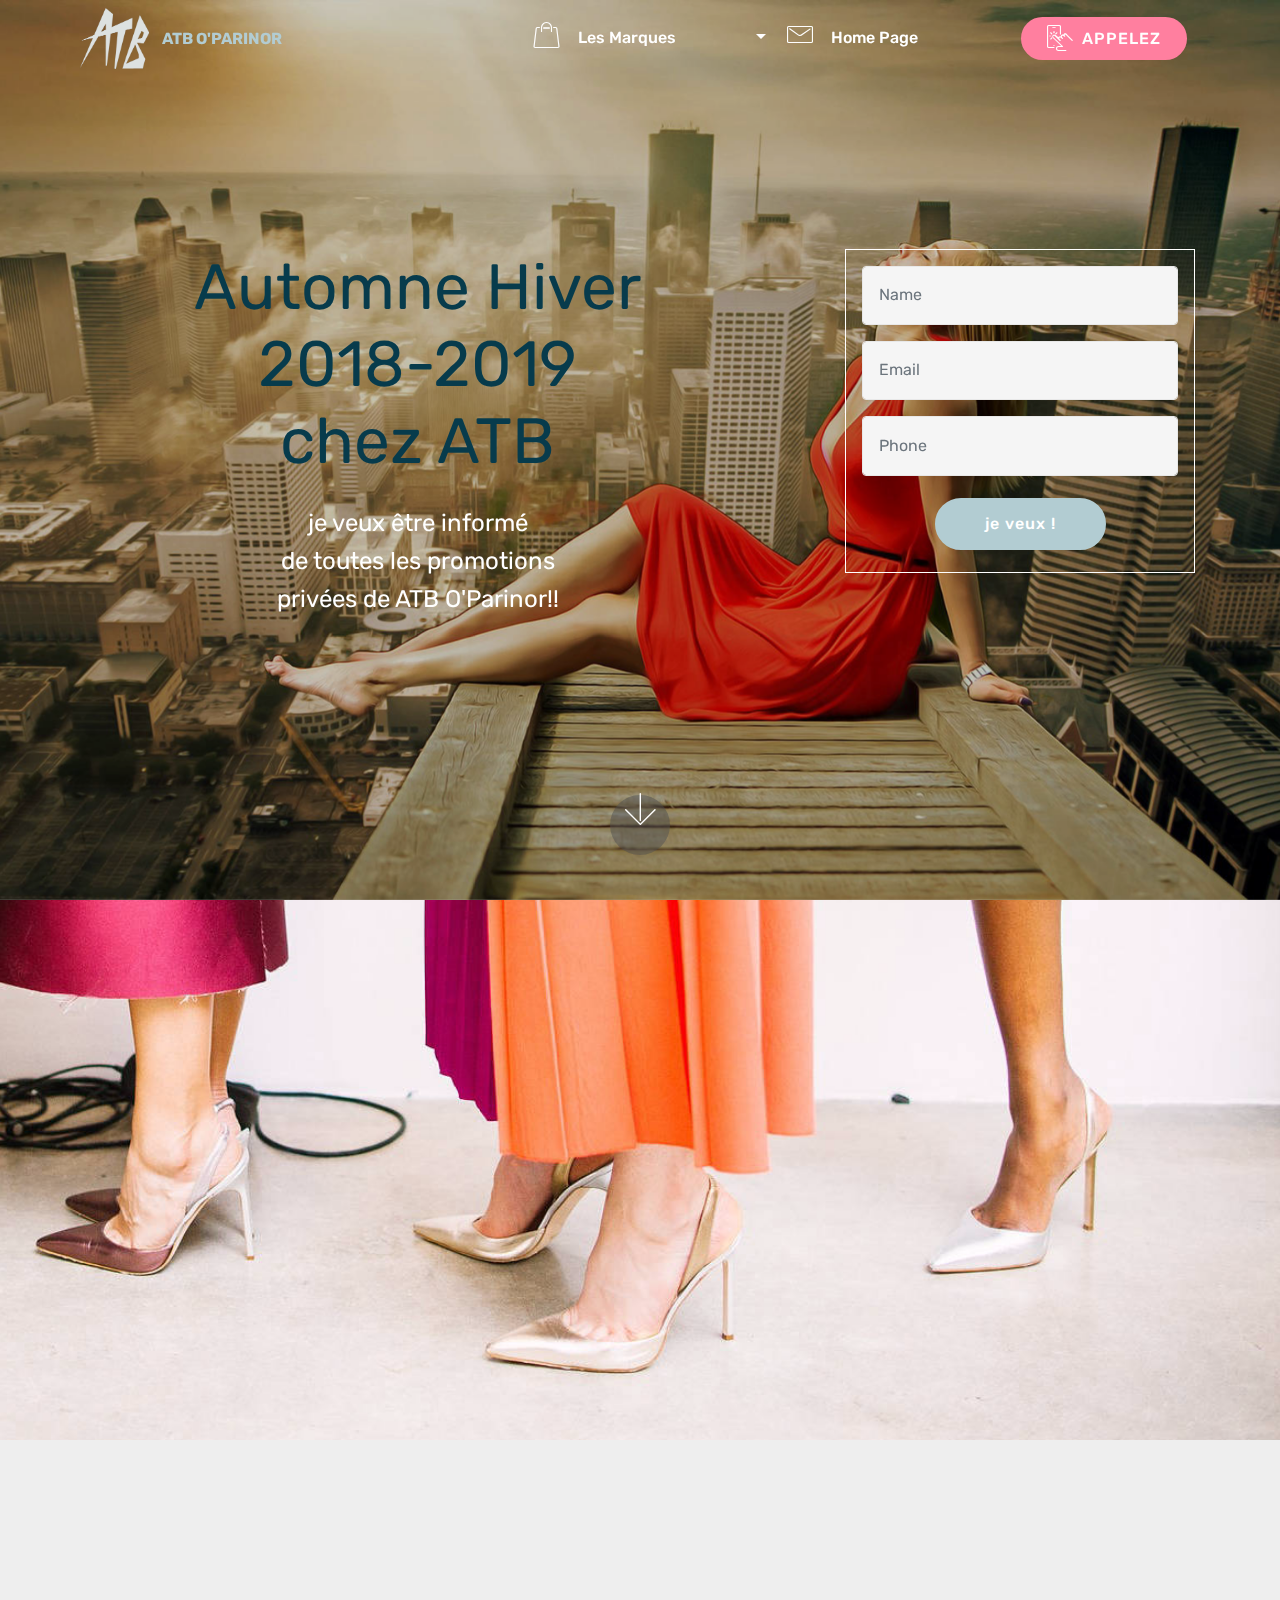
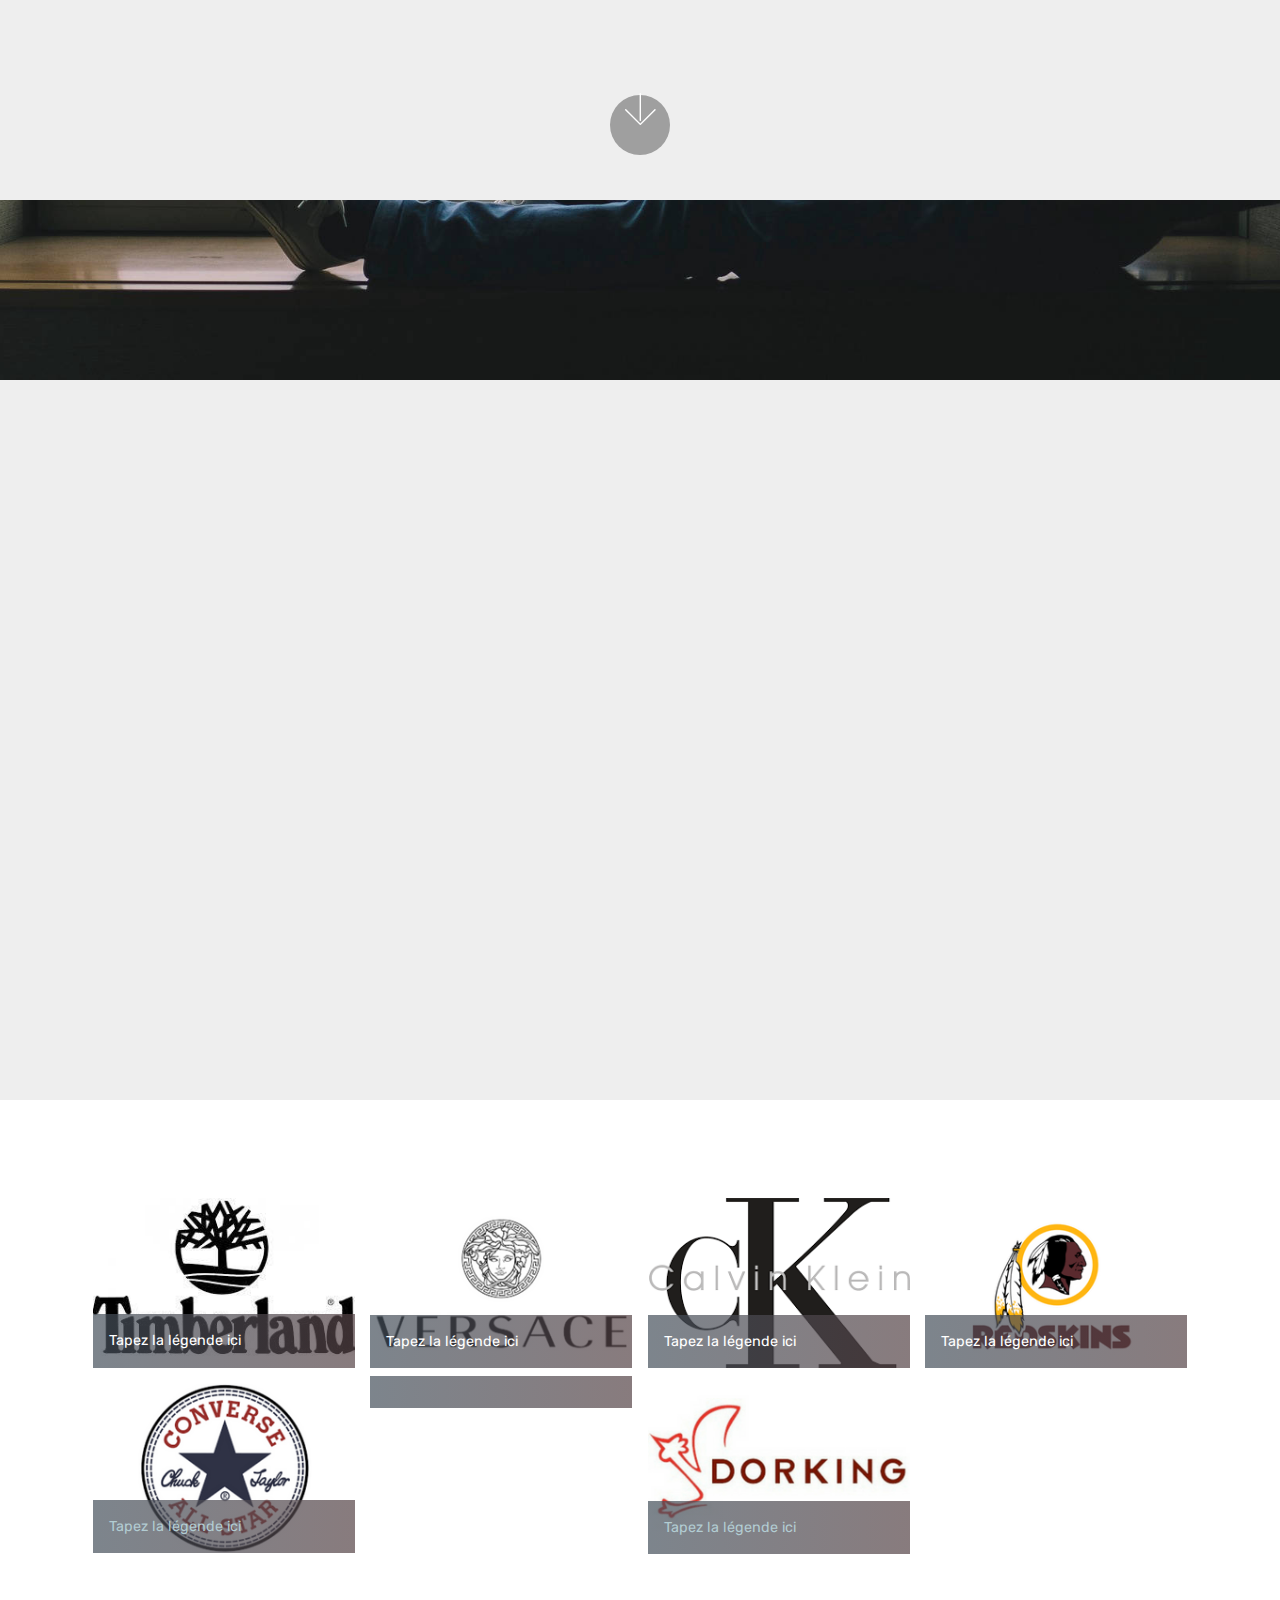
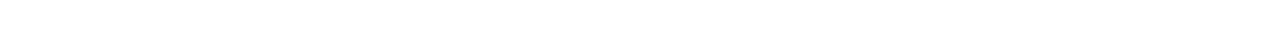
==== commit d9de9266: "create github pages" ====
--- a/index.html
+++ b/index.html
@@ -7,29 +7,25 @@
   <meta name="generator" content="Mobirise v4.8.1, mobirise.com">
   <meta name="viewport" content="width=device-width, initial-scale=1, minimum-scale=1">
   <link rel="shortcut icon" href="assets/images/logo-atb-inv-200x175.png" type="image/x-icon">
-  <meta name="description" content="Nouvelle démarque 
-Soldes jusqu’à - 50 %
-De nombreux modèles griffés à notre enseigne vous attendent !
-
-Carte cadeau O'Parinor acceptée.!">
-  <title>ATB Soldes jusqu’à - 50 %</title>
+  <meta name="description" content="">
+  <title>Home</title>
   <link rel="stylesheet" href="assets/web/assets/mobirise-icons/mobirise-icons.css">
   <link rel="stylesheet" href="assets/tether/tether.min.css">
   <link rel="stylesheet" href="assets/soundcloud-plugin/style.css">
   <link rel="stylesheet" href="assets/bootstrap/css/bootstrap.min.css">
   <link rel="stylesheet" href="assets/bootstrap/css/bootstrap-grid.min.css">
   <link rel="stylesheet" href="assets/bootstrap/css/bootstrap-reboot.min.css">
+  <link rel="stylesheet" href="assets/animatecss/animate.min.css">
   <link rel="stylesheet" href="assets/dropdown/css/style.css">
-  <link rel="stylesheet" href="assets/gdpr-plugin/gdpr-styles.css">
-  <link rel="stylesheet" href="assets/socicon/css/styles.css">
   <link rel="stylesheet" href="assets/theme/css/style.css">
+  <link rel="stylesheet" href="assets/gallery/style.css">
   <link rel="stylesheet" href="assets/mobirise/css/mbr-additional.css" type="text/css">
   
   
   
 </head>
 <body>
-  <section class="menu cid-qzO5OX7JoN" once="menu" id="menu1-0">
+  <section class="menu cid-r2oOkJ5ewS" once="menu" id="menu1-7">
 
     
 
@@ -46,33 +42,33 @@
             <div class="navbar-brand">
                 <span class="navbar-logo">
                     <a href="https://bit.ly/2lQacMW">
-                         <img src="assets/images/logo-atb-inv-200x175.png" alt="SYNERGIE" title="SYNERGIE" style="height: 5.5rem;">
+                         <img src="assets/images/logo-atb-inv-200x175.png" alt="SYNERGIE" title="SYNERGIE" style="height: 3.8rem;">
                     </a>
                 </span>
-                <span class="navbar-caption-wrap"><a class="navbar-caption text-primary display-4" href="http://synergie.esy.es" target="_blank">ATB O'PARINOR</a></span>
+                <span class="navbar-caption-wrap"><a class="navbar-caption text-primary display-4" href="index.html" target="_blank">ATB O'PARINOR</a></span>
             </div>
         </div>
         <div class="collapse navbar-collapse" id="navbarSupportedContent">
-            <ul class="navbar-nav nav-dropdown" data-app-modern-menu="true"><li class="nav-item">
-                    <a class="nav-link link text-white display-4" href="mailto:atboparinor@gmail.com"><span class="mbri-letter mbr-iconfont mbr-iconfont-btn"></span>&nbsp; CONTACT &nbsp; &nbsp; &nbsp; &nbsp; &nbsp; &nbsp; &nbsp; &nbsp; &nbsp; &nbsp;&nbsp;</a>
-                </li></ul>
+            <ul class="navbar-nav nav-dropdown" data-app-modern-menu="true"><li class="nav-item dropdown">
+                    <a class="nav-link link text-white dropdown-toggle display-4" href="page.html#header2-t" data-toggle="dropdown-submenu" aria-expanded="false"><span class="mbri-shopping-bag mbr-iconfont mbr-iconfont-btn"></span>&nbsp; Les Marques &nbsp; &nbsp; &nbsp; &nbsp; &nbsp; &nbsp; &nbsp; &nbsp; &nbsp;&nbsp;</a><div class="dropdown-menu"><a class="text-white dropdown-item display-4" href="page.html#content15-x" aria-expanded="false">Converse</a><a class="text-white dropdown-item display-4" href="page.html#content13-z">Calvin Klein</a></div>
+                </li><li class="nav-item"><a class="nav-link link text-white display-4" href="index.html#header15-8"><span class="mbri-letter mbr-iconfont mbr-iconfont-btn"></span>&nbsp; Home Page &nbsp; &nbsp; &nbsp; &nbsp; &nbsp; &nbsp; &nbsp; &nbsp; &nbsp; &nbsp;</a></li></ul>
             <div class="navbar-buttons mbr-section-btn"><a class="btn btn-sm btn-secondary display-4" href="tel:+33148651002"><span class="mbri-touch mbr-iconfont mbr-iconfont-btn"></span>APPELEZ</a></div>
         </div>
     </nav>
 </section>
 
-<section class="engine"><a href="https://mobiri.se/l">free website templates</a></section><section class="cid-qVCuS1G5eI mbr-fullscreen mbr-parallax-background" id="header15-j">
+<section class="engine"><a href="https://mobiri.se/i">website creation software</a></section><section class="cid-r2oQN0FjOJ mbr-fullscreen mbr-parallax-background" id="header15-8">
 
     
 
-    <div class="mbr-overlay" style="opacity: 0.4; background-color: rgb(0, 0, 0);"></div>
+    <div class="mbr-overlay" style="opacity: 0.2; background-color: rgb(0, 0, 0);"></div>
 
     <div class="container align-right">
 <div class="row">
     <div class="mbr-white col-lg-8 col-md-7 content-container">
-        <h1 class="mbr-section-title mbr-bold pb-3 mbr-fonts-style display-1"><div>LES SOLDES
-</div><div>ATB&nbsp;</div><div>Oui !</div></h1>
-        <p class="mbr-text pb-3 mbr-fonts-style display-5">je souhaite être infomé <br>de toutes les promotions <br>privées de ATB O'Parinor!!<strong><br></strong></p>
+        <h1 class="mbr-section-title mbr-bold pb-3 mbr-fonts-style display-1"><span style="font-size: 64px;">
+</span><div><span style="font-size: 64px; font-weight: normal;">Automne Hiver</span></div><div><span style="font-size: 64px; font-weight: normal;">2018-2019</span></div><div><span style="font-size: 64px; font-weight: normal;">chez ATB</span></div></h1>
+        <p class="mbr-text pb-3 mbr-fonts-style display-5">je veux être informé <br>de toutes les promotions <br>privées de ATB O'Parinor!!<strong><br></strong></p>
     </div>
     <div class="col-lg-4 col-md-5">
     <div class="form-container">
@@ -80,25 +76,25 @@
             <div data-form-alert="" hidden="" class="align-center">
                 Thanks for filling out the form!
             </div>
-            <form class="mbr-form" action="https://mobirise.com/" method="post" data-form-title="Mobirise Form"><input type="hidden" name="email" data-form-email="true" value="zv5UUz9k6j47eFX7jGtLllo3yofP5Nk9VBlbjz+XhGMzG5LbC1H0MIOy+l2KvZJhdV4wDZGxZcuysl5W79XNhG5qKTUCMS07A3OSyeIwH/bSxiWx7sNn/QxvdrUWb7o+" data-form-field="Email">
+            <form class="mbr-form" action="https://mobirise.com/" method="post" data-form-title="Mobirise Form"><input type="hidden" name="email" data-form-email="true" value="2YGuexHtQchVij8/MXLFsuf13oyb8BFEswm4ystPa/b3V1v1Cnbta+wiLzqSL7O95lIbjfvJ7rGWKpdxQCWa8XuY1itqxmexi+fLT3R0QdOjyFkqE+soU+5ankcswdTk" data-form-field="Email">
                 <div data-for="name">
                     <div class="form-group">
-                        <input type="text" class="form-control px-3" name="name" data-form-field="Name" placeholder="Name" required="" id="name-header15-j">
+                        <input type="text" class="form-control px-3" name="name" data-form-field="Name" placeholder="Name" required="" id="name-header15-8">
                     </div>
                 </div>
                 <div data-for="email">
                     <div class="form-group">
-                        <input type="email" class="form-control px-3" name="email" data-form-field="Email" placeholder="Email" required="" id="email-header15-j">
+                        <input type="email" class="form-control px-3" name="email" data-form-field="Email" placeholder="Email" required="" id="email-header15-8">
                     </div>
                 </div>
                 <div data-for="phone">
                     <div class="form-group">
-                        <input type="tel" class="form-control px-3" name="phone" data-form-field="Phone" placeholder="Phone" id="phone-header15-j">
+                        <input type="tel" class="form-control px-3" name="phone" data-form-field="Phone" placeholder="Phone" id="phone-header15-8">
                     </div>
                 </div>
                 
-                <span class="input-group-btn"><button href="" type="submit" class="btn btn-form btn-secondary display-4">je veux !</button></span>
-            <span class="gdpr-block "><label><input type="checkbox" name="gdpr" id="gdpr-header15-j" required="">By continiung you agree to our Terms of Service and Privacy Policy</label></span></form>
+                <span class="input-group-btn"><button href="" type="submit" class="btn btn-form btn-primary display-4">je veux !</button></span>
+            </form>
         </div>
     </div>
     </div>
@@ -111,214 +107,56 @@
     </div>
 </section>
 
-<section class="tabs4 cid-qYKoTqJAlp" id="tabs4-v">
+<section class="cid-r2oCjqUABj mbr-fullscreen mbr-parallax-background" id="header2-4">
 
     
 
     
 
-    <div class="container">
-        <h2 class="mbr-section-title align-center pb-3 mbr-fonts-style display-2">LES SOLDES  A O'PARINOR</h2>
-        
-
-        <div class="media-container-row mt-5 pt-3">
-            <div class="mbr-figure" style="width: 64%;">
-                <img src="assets/images/index-1-1024x512.jpg" alt="Mobirise" title="">
-            </div>
-            <div class="tabs-container">
-                <ul class="nav nav-tabs" role="tablist">
-                    <li class="nav-item"><a class="nav-link mbr-fonts-style show active display-7" role="tab" data-toggle="tab" href="#tabs4-v_tab0" aria-selected="true">Le centre commercial du Nord Est parisien</a></li>
-                    
-                    
-                    
-                    
-                    
-                </ul>
-                <div class="tab-content">
-                    <div id="tab1" class="tab-pane in active" role="tabpanel">
-                        <div class="row">
-                            <div class="col-md-12">
-                                <p class="mbr-text py-5 mbr-fonts-style display-7"><strong>ATB Chausseur</strong><br>Centre Commercial<br>O'PARINOR<br>&nbsp;93600, Aulnay-sous-Bois
-<br><em>niveau haut</em><br><br></p>
-                            </div>
-                        </div>
-                    </div>
-                    <div id="tab2" class="tab-pane" role="tabpanel">
-                        <div class="row">
-                            <div class="col-md-12">
-                                <p class="mbr-text py-5 mbr-fonts-style display-7">
-                                    Mobirise themes are based on Bootstrap 3 and Bootstrap 4 - most powerful mobile first framework. Now, even if you're not code-savvy, you can be a part of an exciting growing bootstrap community.</p>
-                            </div>
-                        </div>
-                    </div>
-                    <div id="tab3" class="tab-pane" role="tabpanel">
-                        <div class="row">
-                            <div class="col-md-12">
-                                <p class="mbr-text py-5 mbr-fonts-style display-7">
-                                    Choose from the large selection of latest pre-made blocks - full-screen intro, bootstrap carousel, content slider, responsive image gallery with lightbox, parallax scrolling, video backgrounds, hamburger menu, sticky header and more.
-                                </p>
-                            </div>
-                        </div>
-                    </div>
-                    <div id="tab4" class="tab-pane" role="tabpanel">
-                        <div class="row">
-                            <div class="col-md-12">
-                                <p class="mbr-text py-5 mbr-fonts-style display-7">
-                                    Sites made with Mobirise are 100% mobile-friendly according the latest Google Test and Google loves those websites (officially)!
-                                </p>
-                            </div>
-                        </div>
-                    </div>
-                    <div id="tab5" class="tab-pane" role="tabpanel">
-                        <div class="row">
-                            <div class="col-md-12">
-                                <p class="mbr-text py-5 mbr-fonts-style display-7">
-                                    Mobirise themes are based on Bootstrap 3 and Bootstrap 4 - most powerful mobile first framework. Now, even if you're not code-savvy, you can be a part of an exciting growing bootstrap community.
-                                </p>
-                            </div>
-                        </div>
-                    </div>
-                    <div id="tab6" class="tab-pane" role="tabpanel">
-                        <div class="row">
-                            <div class="col-md-12">
-                                <p class="mbr-text py-5 mbr-fonts-style display-7">
-                                    Choose from the large selection of latest pre-made blocks - full-screen intro, bootstrap carousel, content slider, responsive image gallery with lightbox, parallax scrolling, video backgrounds, hamburger menu, sticky header and more.
-                                </p>
-                            </div>
-                        </div>
-                    </div>
-                </div>
+    <div class="container align-center">
+        <div class="row justify-content-md-center">
+            <div class="mbr-white col-md-10">
+                <h1 class="mbr-section-title mbr-bold pb-3 mbr-fonts-style display-2"><br>Automne Hiver 2018 2019&nbsp;<br>chez &nbsp;ATB</h1>
+                
+                <p class="mbr-text pb-3 mbr-fonts-style display-5">&nbsp;</p>
+                
             </div>
         </div>
     </div>
+    <div class="mbr-arrow hidden-sm-down" aria-hidden="true">
+        <a href="#next">
+            <i class="mbri-down mbr-iconfont"></i>
+        </a>
+    </div>
 </section>
 
-<section class="features11 cid-qWUep8I6Wu" id="features11-t">
+<section class="cid-r2oDf98Ibc mbr-fullscreen mbr-parallax-background" id="header2-6">
 
     
 
     
 
-    <div class="container">   
-        <div class="col-md-12">
-            <div class="media-container-row">
-                <div class="mbr-figure" style="width: 65%;">
-                    <img src="assets/images/ipad-atb-747x487.png" alt="Mobirise" title="">
-                </div>
-                <div class=" align-left aside-content">
-                    <h2 class="mbr-title pt-2 mbr-fonts-style display-2">BIENTOT 
-<div>SUR VOTRE SMARTPHONE</div></h2>
-                    <div class="mbr-section-text">
-                        <p class="mbr-text mb-5 pt-3 mbr-light mbr-fonts-style display-5">&nbsp;<br>L'APPLICATION ATB
-<br>VOUS PERMETTRA DE COMMANDER
-ET RECEVOIR VOS CHAUSSURES CHEZ VOUS</p>
-                    </div>
-
-                    <div class="block-content">
-                        <div class="card p-3 pr-3">
-                            <div class="media">
-                                <div class=" align-self-center card-img pb-3">
-                                    <span class="mbr-iconfont mbri-shopping-cart"></span>
-                                </div>     
-                                <div class="media-body">
-                                    <h4 class="card-title mbr-fonts-style display-7">Dès à présent vous pouvez réserver votre modèle</h4>
-                                </div>
-                            </div>                
-
-                            <div class="card-box">
-                                <p class="block-text mbr-fonts-style display-7">
-                                   Vous avez repéré un modèle qui vous fait craquer ?<br>Réservez le dès à présent en ligne pour vérifier sa disponibilté en appelant le<br><a href="tel:+33148651002" class="text-secondary">01 48 65 10 02</a></p>
-                            </div>
-                        </div>
-
-                        
-                    </div>
-                </div>
+    <div class="container align-center">
+        <div class="row justify-content-md-center">
+            <div class="mbr-white col-md-10">
+                <h1 class="mbr-section-title mbr-bold pb-3 mbr-fonts-style display-1"><span style="font-weight: normal;">&nbsp;Les marques les plus prestigieuses sont chez ATB</span></h1>
+                
+                
+                
             </div>
-        </div> 
-    </div>          
+        </div>
+    </div>
+    
 </section>
 
-<section class="countdown1 cid-qWbnfOsfgE" id="countdown1-o">
-    
-    
-    
-    <div class="container ">
-        <h2 class="mbr-section-title pb-3 align-center mbr-fonts-style display-2">
-            ooooooo</h2>
-        <h3 class="mbr-section-subtitle align-center mbr-fonts-style display-5">FIN DE LA DEMARQUE DANS</h3>
-        
-    </div>
-    <div class="container countdown-cont align-center">
-        <div class="daysCountdown" title="Jours"></div>
-        <div class="hoursCountdown" title="Heures"></div> 
-        <div class="minutesCountdown" title="Minutes"></div> 
-        <div class="secondsCountdown" title="Secondes"></div>
-        <div class="countdown pt-5 mt-2" data-due-date="2018/08/07"> 
-        </div>
-    </div>
-</section>
-
-<section class="cid-qWD5RFDA1V mbr-parallax-background" id="footer2-r">
+<section class="mbr-gallery mbr-slider-carousel cid-r2pcpmjtM1" id="gallery1-c">
 
     
 
-    <div class="mbr-overlay" style="opacity: 0.4; background-color: rgb(60, 60, 60);"></div>
+    <div class="container">
+        <div><!-- Filter --><!-- Gallery --><div class="mbr-gallery-row"><div class="mbr-gallery-layout-default"><div><div><div class="mbr-gallery-item mbr-gallery-item--p1" data-video-url="false" data-tags="Impressionnant"><div href="#lb-gallery1-c" data-slide-to="0" data-toggle="modal"><img src="assets/images/logo-timberland-279x181-279x181.jpg" alt="" title=""><span class="icon-focus"></span><span class="mbr-gallery-title mbr-fonts-style display-7">Tapez la légende ici</span></div></div><div class="mbr-gallery-item mbr-gallery-item--p1" data-video-url="false" data-tags="Adaptatif"><div href="#lb-gallery1-c" data-slide-to="1" data-toggle="modal"><img src="assets/images/untitled-design-7-278x181-278x181.png" alt="" title=""><span class="icon-focus"></span><span class="mbr-gallery-title mbr-fonts-style display-7">Tapez la légende ici</span></div></div><div class="mbr-gallery-item mbr-gallery-item--p1" data-video-url="false" data-tags="Créatif"><div href="#lb-gallery1-c" data-slide-to="2" data-toggle="modal"><img src="assets/images/logo-278x181-278x181.png" alt="" title=""><span class="icon-focus"></span><span class="mbr-gallery-title mbr-fonts-style display-7">Tapez la légende ici</span></div></div><div class="mbr-gallery-item mbr-gallery-item--p1" data-video-url="false" data-tags="Animé"><div href="#lb-gallery1-c" data-slide-to="3" data-toggle="modal"><img src="assets/images/untitled-design-9-278x181-278x181.png" alt="" title=""><span class="icon-focus"></span><span class="mbr-gallery-title mbr-fonts-style display-7">Tapez la légende ici</span></div></div><div class="mbr-gallery-item mbr-gallery-item--p1" data-video-url="false" data-tags="Impressionnant"><div href="#lb-gallery1-c" data-slide-to="4" data-toggle="modal"><img src="assets/images/personnalises-278-x-181-converse-278x181-278x181.png" alt="" title=""><span class="icon-focus"></span><span class="mbr-gallery-title mbr-fonts-style display-7"><a href="page.html#content15-x">Tapez la légende ici</a></span></div></div><div class="mbr-gallery-item mbr-gallery-item--p1" data-video-url="false"><div href="#lb-gallery1-c" data-slide-to="5" data-toggle="modal"><img><span class="icon-focus"></span><span class="mbr-gallery-title mbr-fonts-style display-7"></span></div></div><div class="mbr-gallery-item mbr-gallery-item--p1" data-video-url="false" data-tags="Impressionnant"><div href="#lb-gallery1-c" data-slide-to="6" data-toggle="modal"><img src="assets/images/untitled-design-16-278x181-278x181.png" alt="" title=""><span class="icon-focus"></span><span class="mbr-gallery-title mbr-fonts-style display-7"><a href="page.html#content15-x">Tapez la légende ici</a></span></div></div></div></div><div class="clearfix"></div></div></div><!-- Lightbox --><div data-app-prevent-settings="" class="mbr-slider modal fade carousel slide" tabindex="-1" data-keyboard="true" data-interval="false" id="lb-gallery1-c"><div class="modal-dialog"><div class="modal-content"><div class="modal-body"><div class="carousel-inner"><div class="carousel-item"><img src="assets/images/logo-timberland-279x181.jpg" alt="" title=""></div><div class="carousel-item active"><img src="assets/images/untitled-design-7-278x181.png" alt="" title=""></div><div class="carousel-item"><img src="assets/images/logo-278x181.png" alt="" title=""></div><div class="carousel-item"><img src="assets/images/untitled-design-9-278x181.png" alt="" title=""></div><div class="carousel-item"><img src="assets/images/personnalises-278-x-181-converse-278x181.png" alt="" title=""></div><div class="carousel-item"><img></div><div class="carousel-item"><img src="assets/images/untitled-design-16-278x181.png" alt="" title=""></div></div><a class="carousel-control carousel-control-prev" role="button" data-slide="prev" href="#lb-gallery1-c"><span class="mbri-left mbr-iconfont" aria-hidden="true"></span><span class="sr-only">Previous</span></a><a class="carousel-control carousel-control-next" role="button" data-slide="next" href="#lb-gallery1-c"><span class="mbri-right mbr-iconfont" aria-hidden="true"></span><span class="sr-only">Next</span></a><a class="close" href="#" role="button" data-dismiss="modal"><span class="sr-only">Close</span></a></div></div></div></div></div>
+    </div>
 
-    <div class="container">
-        <div class="media-container-row content mbr-white">
-            <div class="col-12 col-md-3 mbr-fonts-style display-7">
-                <p class="mbr-text">
-                    <strong>Adresse</strong>
-                    <br>
-                    <br>Le Haut de Galy, <br>niveau 1 (à coté de C&amp;A)<br>93600, Aulnay-sous-Bois<br>
-                    <br>
-                    <br><strong>Contacts</strong>
-                    <br><br>Siren 307 033 712<br><br></p><p>Email:<a href="mailto:contact@atbparinor.com"> <br></a><a href="mailto:atboparinor@gmail.com">atboparinor@gmail.com&nbsp;&nbsp; &nbsp; &nbsp; &nbsp;</a> &nbsp;&nbsp;</p>Tel: ++33-1-4865-10-02 &nbsp; &nbsp; &nbsp; &nbsp; &nbsp; &nbsp;<br><p></p>
-            </div>
-            <div class="col-12 col-md-3 mbr-fonts-style display-7">
-                <p class="mbr-text">
-                    <strong>Liens</strong><br><br><a href="https://www.oparinor.com" target="_blank">OParino</a>r<br>Catalogue en ligne<br><br><strong>Feedback</strong>
-                    <br>
-                    <br>Envoyez-nous vos idées, envouragements, suggestions! <br>Tout commentaire serait apprécié.
-                </p>
-            </div>
-            <div class="col-12 col-md-6">
-                <div class="google-map"><iframe frameborder="0" style="border:0" src="https://www.google.com/maps/embed/v1/place?key=AIzaSyA0Dx_boXQiwvdz8sJHoYeZNVTdoWONYkU&amp;q=place_id:ChIJsd_kuccU5kcRwlUBJZSzCQ0" allowfullscreen=""></iframe></div>
-            </div>
-        </div>
-        <div class="footer-lower">
-            <div class="media-container-row">
-                <div class="col-sm-12">
-                    <hr>
-                </div>
-            </div>
-            <div class="media-container-row mbr-white">
-                <div class="col-sm-6 copyright">
-                    <p class="mbr-text mbr-fonts-style display-7"></p><p>
-                        © Copyright 2008/2018 ATB2000 - All Rights Reserved -&nbsp;<br><span style="font-size: 1rem;">Mentions Legales- Respect de la vie Privée</span></p><p></p>
-                </div>
-                <div class="col-md-6">
-                    <div class="social-list align-right">
-                        <div class="soc-item">
-                            <a href="https://instagram.com/atboparinor" target="_blank">
-                                <span class="mbr-iconfont mbr-iconfont-social socicon-instagram socicon"></span>
-                            </a>
-                        </div>
-                        <div class="soc-item">
-                            <a href="https://www.facebook.com/pages/Mobirise/1616226671953247" target="_blank">
-                                <span class="socicon-facebook socicon mbr-iconfont mbr-iconfont-social"></span>
-                            </a>
-                        </div>
-                        
-                        
-                        
-                        
-                    </div>
-                </div>
-            </div>
-        </div>
-    </div>
 </section>
 
 
@@ -328,13 +166,21 @@
   <script src="assets/bootstrap/js/bootstrap.min.js"></script>
   <script src="assets/dropdown/js/script.min.js"></script>
   <script src="assets/touchswipe/jquery.touch-swipe.min.js"></script>
+  <script src="assets/smoothscroll/smooth-scroll.js"></script>
+  <script src="assets/viewportchecker/jquery.viewportchecker.js"></script>
   <script src="assets/parallax/jarallax.min.js"></script>
-  <script src="assets/mbr-tabs/mbr-tabs.js"></script>
-  <script src="assets/countdown/jquery.countdown.min.js"></script>
-  <script src="assets/smoothscroll/smooth-scroll.js"></script>
+  <script src="assets/masonry/masonry.pkgd.min.js"></script>
+  <script src="assets/imagesloaded/imagesloaded.pkgd.min.js"></script>
+  <script src="assets/bootstrapcarouselswipe/bootstrap-carousel-swipe.js"></script>
+  <script src="assets/vimeoplayer/jquery.mb.vimeo_player.js"></script>
   <script src="assets/theme/js/script.js"></script>
+  <script src="assets/gallery/player.min.js"></script>
+  <script src="assets/gallery/script.js"></script>
+  <script src="assets/slidervideo/script.js"></script>
   <script src="assets/formoid/formoid.min.js"></script>
   
   
-</body>
+ <div id="scrollToTop" class="scrollToTop mbr-arrow-up"><a style="text-align: center;"><i></i></a></div>
+    <input name="animation" type="hidden">
+  </body>
 </html>--- a/assets/gallery/style.css
+++ b/assets/gallery/style.css
@@ -0,0 +1,451 @@
+/*-------
+
+   Gallery
+
+-------*/
+.mbr-gallery .mbr-gallery-item {
+  position: relative;
+  display: inline-block;
+  width: 25%;
+  cursor: pointer; }
+
+@media (max-width: 768px) {
+  .mbr-gallery .mbr-gallery-item {
+    width: 50%; } }
+@media (max-width: 400px) {
+  .mbr-gallery .mbr-gallery-item {
+    width: 100%; } }
+.mbr-gallery .icon-focus,
+.mbr-gallery .icon-video {
+  position: absolute;
+  top: calc(50% - 32px);
+  left: calc(50% - 24px);
+  font-family: 'MobiriseIcons' !important;
+  font-size: 3rem !important;
+  color: #fff;
+  opacity: 0;
+  transition: .2s opacity ease-in-out;
+  z-index: 5; }
+
+.mbr-gallery .icon-focus::before {
+  content: '\e96b'; }
+
+.mbr-gallery .icon-video::before {
+  content: '\e95c'; }
+
+.mbr-gallery .mbr-gallery-item > div:hover .icon-focus,
+.mbr-gallery .mbr-gallery-item > div:hover .icon-video {
+  opacity: 1; }
+
+.mbr-gallery .mbr-gallery-item img {
+  width: 100%;
+  opacity: 1;
+  -webkit-transition: .2s opacity ease-in-out;
+  transition: .2s opacity ease-in-out; }
+
+.mbr-gallery .mbr-gallery-item > div:hover img {
+  opacity: 1; }
+
+.mbr-gallery .mbr-gallery-item > div {
+  background: #fff;
+  display: block;
+  outline: none;
+  position: relative; }
+
+.mbr-gallery .mbr-gallery-item .icon {
+  -webkit-transform: translateX(-50%) translateY(-50%);
+  -webkit-transition: .2s opacity ease-in-out;
+  color: #000;
+  font-size: 30px;
+  height: 69px;
+  left: 50%;
+  opacity: 0;
+  position: absolute;
+  top: 50%;
+  transform: translateX(-50%) translateY(-50%);
+  transition: .2s opacity ease-in-out;
+  width: 69px; }
+
+.mbr-gallery .mbr-gallery-item .icon::after,
+.mbr-gallery .mbr-gallery-item .icon::before {
+  content: '';
+  display: block;
+  position: absolute;
+  height: 69px;
+  width: 1px;
+  margin-left: 34.5px;
+  background-color: #fff; }
+
+.mbr-gallery .mbr-gallery-item .icon::after {
+  width: 69px;
+  height: 1px;
+  margin-left: 0;
+  margin-top: 34.5px; }
+
+.mbr-gallery .mbr-gallery-item > div:hover .icon {
+  opacity: 1; }
+
+.mbr-gallery .mbr-gallery-item > div:hover::before {
+  opacity: .9; }
+
+.mbr-gallery .mbr-gallery-item > div:hover .mbr-gallery-title {
+  background: transparent !important; }
+
+/* remove spacing */
+.mbr-gallery .mbr-gallery-row.no-gutter {
+  margin: 0; }
+
+.mbr-gallery .mbr-gallery-row.no-gutter .mbr-gallery-item {
+  padding: 0; }
+
+/* container */
+.mbr-gallery .container.mbr-gallery-layout-default {
+  padding: 93px 0; }
+
+/* fix horizontal scrollbar */
+.mbr-gallery .mbr-gallery-layout-article,
+.mbr-gallery .mbr-gallery-layout-default {
+  overflow: hidden; }
+
+/* lightbox */
+.mbr-gallery .modal {
+  position: fixed;
+  overflow: hidden;
+  padding-right: 0 !important; }
+
+.mbr-gallery .modal-content {
+  border-radius: 0;
+  border: none;
+  background: transparent; }
+
+.mbr-gallery .modal-body {
+  padding: 0; }
+
+.mbr-gallery .modal-body img {
+  width: 100%; }
+
+.mbr-gallery .modal .close {
+  position: fixed;
+  background: #1b1b1b;
+  opacity: .5;
+  font-size: 35px;
+  font-weight: 300;
+  width: 70px;
+  height: 70px;
+  border-radius: 50%;
+  color: #fff;
+  top: 2.5rem;
+  right: 2.5rem;
+  line-height: 70px;
+  border: none;
+  text-align: center;
+  text-shadow: none;
+  z-index: 5;
+  -webkit-transition: opacity .3s ease;
+  -moz-transition: opacity .3s ease;
+  -o-transition: opacity .3s ease;
+  transition: opacity .3s ease;
+  font-family: 'MobiriseIcons'; }
+  .mbr-gallery .modal .close::before {
+    content: '\e91a'; }
+
+.mbr-gallery .modal .close:hover {
+  opacity: 1;
+  background: #000;
+  color: #fff; }
+
+.mbr-gallery .modal-dialog {
+  max-width: 100% !important; }
+
+.mbr-gallery .modal.in .modal-dialog {
+  margin: 0 auto; }
+
+/* modal back color opacity */
+.modal-backdrop.in {
+  opacity: .8;
+  filter: alpha(opacity=80); }
+
+@media (max-width: 768px) {
+  .mbr-gallery .carousel-control,
+  .mbr-gallery .carousel-indicators,
+  .mbr-gallery .modal .close {
+    position: fixed; } }
+/* fix fade in effect */
+.mbr-gallery .modal.fade .modal-dialog {
+  -webkit-transition: margin-top .3s ease-out;
+  -moz-transition: margin-top .3s ease-out;
+  -o-transition: margin-top .3s ease-out;
+  transition: margin-top .3s ease-out; }
+
+.mbr-gallery .modal.fade .modal-dialog,
+.mbr-gallery .modal.in .modal-dialog {
+  -webkit-transform: none;
+  -ms-transform: none;
+  -o-transform: none;
+  transform: none; }
+
+/*-------
+
+   Slider
+
+-------*/
+.mbr-slider .carousel-inner > .active,
+.mbr-slider .carousel-inner > .next,
+.mbr-slider .carousel-inner > .prev {
+  display: table; }
+
+.mbr-slider .carousel-control {
+  position: absolute;
+  width: 70px;
+  height: 70px;
+  top: 50%;
+  margin-top: -35px;
+  line-height: 70px;
+  border-radius: 50%;
+  font-size: 35px;
+  border: 0;
+  opacity: .5;
+  text-shadow: none;
+  z-index: 5;
+  color: #fff;
+  -webkit-transition: all .2s ease-in-out 0s;
+  -o-transition: all .2s ease-in-out 0s;
+  transition: all .2s ease-in-out 0s; }
+
+.mbr-gallery .mbr-slider .carousel-control {
+  position: fixed; }
+
+@media (max-width: 991px) {
+  .mbr-gallery .mbr-slider .carousel-control {
+    bottom: 2.5rem;
+    margin-top: 0;
+    top: auto;
+    z-index: 17; } }
+.mbr-gallery .mbr-slider .carousel-inner > .active {
+  display: block; }
+
+.mbr-slider .carousel-control.left {
+  left: 0;
+  margin-left: 2.5rem; }
+
+.mbr-slider .carousel-control.right {
+  right: 0;
+  margin-right: 2.5rem; }
+
+.mbr-slider .carousel-control .icon-next,
+.mbr-slider .carousel-control .icon-prev {
+  margin-top: -18px;
+  font-size: 40px;
+  line-height: 27px; }
+
+.mbr-slider .carousel-control:hover {
+  background: #1b1b1b;
+  color: #fff;
+  opacity: 1; }
+
+.mbr-slider .carousel-indicators {
+  position: absolute;
+  bottom: 0;
+  margin-bottom: 1.5rem !important; }
+
+@media (max-width: 543px) {
+  .mbr-slider .carousel-indicators {
+    display: none; } }
+.carousel-indicators .active,
+.carousel-indicators li {
+  width: 15px;
+  height: 15px;
+  margin: 3px;
+  background: #1b1b1b;
+  border: 0;
+  opacity: .5; }
+
+.carousel-indicators .active {
+  border: 4px solid #1b1b1b;
+  background: #fff; }
+
+.carousel-indicators li {
+  max-width: 15px;
+  max-height: 15px;
+  margin: 3px;
+  background: #1b1b1b;
+  border: 0;
+  border-radius: 50%;
+  opacity: .5; }
+
+.carousel-indicators li.active {
+  border: 4px solid #1b1b1b;
+  background: #fff; }
+
+.container .carousel-indicators {
+  margin-bottom: 3px; }
+
+.mbr-gallery .mbr-slider .carousel-indicators {
+  position: fixed;
+  margin-bottom: 2.5rem !important; }
+
+@media (max-width: 991px) {
+  .mbr-gallery .mbr-slider .carousel-indicators {
+    margin-bottom: 3.625rem !important;
+    padding-left: 2.5rem;
+    padding-right: 2.5rem; } }
+.mbr-slider .carousel-indicators .active,
+.mbr-slider .carousel-indicators li {
+  width: 20px;
+  height: 20px;
+  margin: 3px;
+  background: #1b1b1b;
+  border: 0;
+  opacity: .5; }
+
+.mbr-slider .carousel-indicators .active {
+  border: 4px solid #1b1b1b;
+  background: #fff; }
+
+@media (max-width: 767px) {
+  .mbr-slider .carousel-control {
+    top: auto;
+    bottom: 20px; }
+
+  .mbr-slider > .container .carousel-control {
+    margin-bottom: 0; } }
+/* boxed slider */
+.mbr-slider > .boxed-slider {
+  position: relative;
+  padding: 93px 0; }
+
+.mbr-slider > .boxed-slider > div {
+  position: relative; }
+
+.mbr-slider > .container img {
+  width: 100%; }
+
+.mbr-slider > .container img + .row {
+  position: absolute;
+  top: 50%;
+  left: 0;
+  right: 0;
+  -webkit-transform: translateY(-50%);
+  -moz-transform: translateY(-50%);
+  transform: translateY(-50%);
+  z-index: 2; }
+
+.mbr-slider .mbr-section {
+  padding: 0;
+  background-attachment: scroll; }
+
+.mbr-slider .mbr-table-cell {
+  padding: 0; }
+
+.mbr-slider > .container .carousel-indicators {
+  margin-bottom: 3px; }
+
+/* article slider */
+.mbr-slider > .article-slider .mbr-section,
+.mbr-slider > .article-slider .mbr-section .mbr-table-cell {
+  padding-top: 0;
+  padding-bottom: 0; }
+
+.modal-backdrop.show {
+  opacity: .7; }
+
+.video-container .mbr-background-video iframe {
+  width: 100%;
+  height: 100%; }
+
+.mbr-gallery-item__hided {
+  position: absolute !important;
+  left: 0 !important;
+  width: 0 !important;
+  height: 0;
+  padding: 0 !important; }
+
+.mbr-gallery-item__hided img {
+  display: none !important; }
+
+.mbr-gallery-item__hided span {
+  display: none !important; }
+
+.mbr-gallery-filter {
+  padding-top: 30px;
+  padding-bottom: 30px;
+  text-align: center; }
+  .mbr-gallery-filter li {
+    display: inline-block;
+    padding: 5px 0;
+    transition: all .3s ease-out; }
+    .mbr-gallery-filter li .btn {
+      cursor: pointer; }
+  .mbr-gallery-filter.gallery-filter__bg li {
+    color: #fff; }
+  .mbr-gallery-filter.gallery-filter__bg .active {
+    color: #000;
+    background-color: #fff; }
+  .mbr-gallery-filter ul {
+    display: inline-block;
+    width: 100%;
+    padding-left: 0;
+    margin-bottom: 0;
+    list-style: none; }
+
+.mbr-gallery-item > div {
+  position: relative; }
+
+.mbr-gallery-item--p1 {
+  padding: 0.5rem; }
+
+.mbr-gallery-item--p2 {
+  padding: 1rem; }
+
+.mbr-gallery-item--p3 {
+  padding: 1.5rem; }
+
+.mbr-gallery-item--p4 {
+  padding: 2rem; }
+
+.mbr-gallery-item--p5 {
+  padding: 2.5rem; }
+
+.mbr-gallery-item--p6 {
+  padding: 3rem; }
+
+.mbr-gallery .mbr-gallery-item--p4 {
+  width: 33.333%; }
+
+.mbr-gallery .mbr-gallery-item--p6, .mbr-gallery .mbr-gallery-item--p5 {
+  width: 50%; }
+
+@media (max-width: 992px) {
+  .mbr-gallery-item--p1 {
+    padding: 0.5rem; }
+
+  .mbr-gallery-item--p2 {
+    padding: 0.8rem; }
+
+  .mbr-gallery-item--p3 {
+    padding: 1rem; }
+
+  .mbr-gallery-item--p4 {
+    padding: 1.5rem; }
+
+  .mbr-gallery-item--p5 {
+    padding: 1.8rem; }
+
+  .mbr-gallery-item--p6 {
+    padding: 2rem; }
+
+  .mbr-gallery .mbr-gallery-item--p2,
+  .mbr-gallery .mbr-gallery-item--p3 {
+    width: 50%; }
+
+  .mbr-gallery .mbr-gallery-item--p6,
+  .mbr-gallery .mbr-gallery-item--p5,
+  .mbr-gallery .mbr-gallery-item--p4 {
+    width: 100%; } }
+@media (max-width: 400px) {
+  .mbr-gallery .mbr-gallery-item--p3,
+  .mbr-gallery .mbr-gallery-item--p2,
+  .mbr-gallery .mbr-gallery-item--p1 {
+    width: 100%; } }
+
+/*# sourceMappingURL=style.css.map */
--- a/assets/mobirise/css/mbr-additional.css
+++ b/assets/mobirise/css/mbr-additional.css
@@ -1,5 +1,4 @@
-@import url(https://fonts.googleapis.com/css?family=Montserrat:100,100i,200,200i,300,300i,400,400i,500,500i,600,600i,700,700i,800,800i,900,900i);
-@import url(https://fonts.googleapis.com/css?family=Open+Sans:300,300i,400,400i,600,600i,700,700i,800,800i);
+@import url(https://fonts.googleapis.com/css?family=Rubik:300,300i,400,400i,500,500i,700,700i,900,900i);
 
 
 
@@ -21,35 +20,35 @@
   line-height: 1.6;
 }
 .display-1 {
-  font-family: 'Montserrat', sans-serif;
-  font-size: 4rem;
+  font-family: 'Rubik', sans-serif;
+  font-size: 1.8rem;
 }
 .display-1 > .mbr-iconfont {
-  font-size: 6.4rem;
+  font-size: 2.88rem;
 }
 .display-2 {
-  font-family: 'Open Sans', sans-serif;
-  font-size: 3rem;
+  font-family: 'Rubik', sans-serif;
+  font-size: 2rem;
 }
 .display-2 > .mbr-iconfont {
-  font-size: 4.8rem;
+  font-size: 3.2rem;
 }
 .display-4 {
-  font-family: 'Open Sans', sans-serif;
+  font-family: 'Rubik', sans-serif;
   font-size: 1rem;
 }
 .display-4 > .mbr-iconfont {
   font-size: 1.6rem;
 }
 .display-5 {
-  font-family: 'Open Sans', sans-serif;
+  font-family: 'Rubik', sans-serif;
   font-size: 1.5rem;
 }
 .display-5 > .mbr-iconfont {
   font-size: 2.4rem;
 }
 .display-7 {
-  font-family: 'Open Sans', sans-serif;
+  font-family: 'Rubik', sans-serif;
   font-size: 1rem;
 }
 .display-7 > .mbr-iconfont {
@@ -62,14 +61,14 @@
 /* 0.65 - min scale variable, may vary */
 @media (max-width: 768px) {
   .display-1 {
-    font-size: 3.2rem;
-    font-size: calc( 2.05rem + (4 - 2.05) * ((100vw - 20rem) / (48 - 20)));
-    line-height: calc( 1.4 * (2.05rem + (4 - 2.05) * ((100vw - 20rem) / (48 - 20))));
+    font-size: 1.44rem;
+    font-size: calc( 1.28rem + (1.8 - 1.28) * ((100vw - 20rem) / (48 - 20)));
+    line-height: calc( 1.4 * (1.28rem + (1.8 - 1.28) * ((100vw - 20rem) / (48 - 20))));
   }
   .display-2 {
-    font-size: 2.4rem;
-    font-size: calc( 1.7rem + (3 - 1.7) * ((100vw - 20rem) / (48 - 20)));
-    line-height: calc( 1.4 * (1.7rem + (3 - 1.7) * ((100vw - 20rem) / (48 - 20))));
+    font-size: 1.6rem;
+    font-size: calc( 1.35rem + (2 - 1.35) * ((100vw - 20rem) / (48 - 20)));
+    line-height: calc( 1.4 * (1.35rem + (2 - 1.35) * ((100vw - 20rem) / (48 - 20))));
   }
   .display-4 {
     font-size: 0.8rem;
@@ -130,44 +129,44 @@
   border-radius: 3px;
 }
 .bg-primary {
+  background-color: #b2ccd2 !important;
+}
+.bg-success {
   background-color: #ffffff !important;
-}
-.bg-success {
-  background-color: #f7ed4a !important;
 }
 .bg-info {
   background-color: #82786e !important;
 }
 .bg-warning {
-  background-color: #879a9f !important;
+  background-color: #55b4d4 !important;
 }
 .bg-danger {
   background-color: #b1a374 !important;
 }
 .btn-primary,
 .btn-primary:active {
-  background-color: #ffffff !important;
-  border-color: #ffffff !important;
-  color: #808080 !important;
+  background-color: #b2ccd2 !important;
+  border-color: #b2ccd2 !important;
+  color: #ffffff !important;
 }
 .btn-primary:hover,
 .btn-primary:focus,
 .btn-primary.focus,
 .btn-primary.active {
-  color: #808080 !important;
-  background-color: #d9d9d9 !important;
-  border-color: #d9d9d9 !important;
+  color: #ffffff !important;
+  background-color: #82acb6 !important;
+  border-color: #82acb6 !important;
 }
 .btn-primary.disabled,
 .btn-primary:disabled {
-  color: #808080 !important;
-  background-color: #d9d9d9 !important;
-  border-color: #d9d9d9 !important;
+  color: #ffffff !important;
+  background-color: #82acb6 !important;
+  border-color: #82acb6 !important;
 }
 .btn-secondary,
 .btn-secondary:active {
-  background-color: #ff3366 !important;
-  border-color: #ff3366 !important;
+  background-color: #ff7f9f !important;
+  border-color: #ff7f9f !important;
   color: #ffffff !important;
 }
 .btn-secondary:hover,
@@ -175,14 +174,14 @@
 .btn-secondary.focus,
 .btn-secondary.active {
   color: #ffffff !important;
-  background-color: #e50039 !important;
-  border-color: #e50039 !important;
+  background-color: #ff3266 !important;
+  border-color: #ff3266 !important;
 }
 .btn-secondary.disabled,
 .btn-secondary:disabled {
   color: #ffffff !important;
-  background-color: #e50039 !important;
-  border-color: #e50039 !important;
+  background-color: #ff3266 !important;
+  border-color: #ff3266 !important;
 }
 .btn-info,
 .btn-info:active {
@@ -206,28 +205,28 @@
 }
 .btn-success,
 .btn-success:active {
-  background-color: #f7ed4a !important;
-  border-color: #f7ed4a !important;
-  color: #3f3c03 !important;
+  background-color: #ffffff !important;
+  border-color: #ffffff !important;
+  color: #808080 !important;
 }
 .btn-success:hover,
 .btn-success:focus,
 .btn-success.focus,
 .btn-success.active {
-  color: #3f3c03 !important;
-  background-color: #eadd0a !important;
-  border-color: #eadd0a !important;
+  color: #808080 !important;
+  background-color: #d9d9d9 !important;
+  border-color: #d9d9d9 !important;
 }
 .btn-success.disabled,
 .btn-success:disabled {
-  color: #3f3c03 !important;
-  background-color: #eadd0a !important;
-  border-color: #eadd0a !important;
+  color: #808080 !important;
+  background-color: #d9d9d9 !important;
+  border-color: #d9d9d9 !important;
 }
 .btn-warning,
 .btn-warning:active {
-  background-color: #879a9f !important;
-  border-color: #879a9f !important;
+  background-color: #55b4d4 !important;
+  border-color: #55b4d4 !important;
   color: #ffffff !important;
 }
 .btn-warning:hover,
@@ -235,14 +234,14 @@
 .btn-warning.focus,
 .btn-warning.active {
   color: #ffffff !important;
-  background-color: #617479 !important;
-  border-color: #617479 !important;
+  background-color: #2d8fb0 !important;
+  border-color: #2d8fb0 !important;
 }
 .btn-warning.disabled,
 .btn-warning:disabled {
   color: #ffffff !important;
-  background-color: #617479 !important;
-  border-color: #617479 !important;
+  background-color: #2d8fb0 !important;
+  border-color: #2d8fb0 !important;
 }
 .btn-danger,
 .btn-danger:active {
@@ -310,42 +309,42 @@
 .btn-primary-outline,
 .btn-primary-outline:active {
   background: none;
-  border-color: #cccccc;
-  color: #cccccc;
+  border-color: #72a1ac;
+  color: #72a1ac;
 }
 .btn-primary-outline:hover,
 .btn-primary-outline:focus,
 .btn-primary-outline.focus,
 .btn-primary-outline.active {
-  color: #808080;
-  background-color: #ffffff;
-  border-color: #ffffff;
+  color: #ffffff;
+  background-color: #b2ccd2;
+  border-color: #b2ccd2;
 }
 .btn-primary-outline.disabled,
 .btn-primary-outline:disabled {
-  color: #808080 !important;
-  background-color: #ffffff !important;
-  border-color: #ffffff !important;
+  color: #ffffff !important;
+  background-color: #b2ccd2 !important;
+  border-color: #b2ccd2 !important;
 }
 .btn-secondary-outline,
 .btn-secondary-outline:active {
   background: none;
-  border-color: #cc0033;
-  color: #cc0033;
+  border-color: #ff1952;
+  color: #ff1952;
 }
 .btn-secondary-outline:hover,
 .btn-secondary-outline:focus,
 .btn-secondary-outline.focus,
 .btn-secondary-outline.active {
   color: #ffffff;
-  background-color: #ff3366;
-  border-color: #ff3366;
+  background-color: #ff7f9f;
+  border-color: #ff7f9f;
 }
 .btn-secondary-outline.disabled,
 .btn-secondary-outline:disabled {
   color: #ffffff !important;
-  background-color: #ff3366 !important;
-  border-color: #ff3366 !important;
+  background-color: #ff7f9f !important;
+  border-color: #ff7f9f !important;
 }
 .btn-info-outline,
 .btn-info-outline:active {
@@ -370,42 +369,42 @@
 .btn-success-outline,
 .btn-success-outline:active {
   background: none;
-  border-color: #d2c609;
-  color: #d2c609;
+  border-color: #cccccc;
+  color: #cccccc;
 }
 .btn-success-outline:hover,
 .btn-success-outline:focus,
 .btn-success-outline.focus,
 .btn-success-outline.active {
-  color: #3f3c03;
-  background-color: #f7ed4a;
-  border-color: #f7ed4a;
+  color: #808080;
+  background-color: #ffffff;
+  border-color: #ffffff;
 }
 .btn-success-outline.disabled,
 .btn-success-outline:disabled {
-  color: #3f3c03 !important;
-  background-color: #f7ed4a !important;
-  border-color: #f7ed4a !important;
+  color: #808080 !important;
+  background-color: #ffffff !important;
+  border-color: #ffffff !important;
 }
 .btn-warning-outline,
 .btn-warning-outline:active {
   background: none;
-  border-color: #55666b;
-  color: #55666b;
+  border-color: #277e9c;
+  color: #277e9c;
 }
 .btn-warning-outline:hover,
 .btn-warning-outline:focus,
 .btn-warning-outline.focus,
 .btn-warning-outline.active {
   color: #ffffff;
-  background-color: #879a9f;
-  border-color: #879a9f;
+  background-color: #55b4d4;
+  border-color: #55b4d4;
 }
 .btn-warning-outline.disabled,
 .btn-warning-outline:disabled {
   color: #ffffff !important;
-  background-color: #879a9f !important;
-  border-color: #879a9f !important;
+  background-color: #55b4d4 !important;
+  border-color: #55b4d4 !important;
 }
 .btn-danger-outline,
 .btn-danger-outline:active {
@@ -462,19 +461,19 @@
   border-color: #ffffff;
 }
 .text-primary {
+  color: #b2ccd2 !important;
+}
+.text-secondary {
+  color: #ff7f9f !important;
+}
+.text-success {
   color: #ffffff !important;
-}
-.text-secondary {
-  color: #ff3366 !important;
-}
-.text-success {
-  color: #f7ed4a !important;
 }
 .text-info {
   color: #82786e !important;
 }
 .text-warning {
-  color: #879a9f !important;
+  color: #55b4d4 !important;
 }
 .text-danger {
   color: #b1a374 !important;
@@ -487,15 +486,15 @@
 }
 a.text-primary:hover,
 a.text-primary:focus {
-  color: #cccccc !important;
+  color: #72a1ac !important;
 }
 a.text-secondary:hover,
 a.text-secondary:focus {
-  color: #cc0033 !important;
+  color: #ff1952 !important;
 }
 a.text-success:hover,
 a.text-success:focus {
-  color: #d2c609 !important;
+  color: #cccccc !important;
 }
 a.text-info:hover,
 a.text-info:focus {
@@ -503,7 +502,7 @@
 }
 a.text-warning:hover,
 a.text-warning:focus {
-  color: #55666b !important;
+  color: #277e9c !important;
 }
 a.text-danger:hover,
 a.text-danger:focus {
@@ -524,7 +523,7 @@
   background-color: #82786e;
 }
 .alert-warning {
-  background-color: #879a9f;
+  background-color: #55b4d4;
 }
 .alert-danger {
   background-color: #b1a374;
@@ -545,9 +544,9 @@
   border-radius: 100px !important;
 }
 .mbr-gallery-filter li.active .btn {
-  background-color: #ffffff;
-  border-color: #ffffff;
-  color: #8c8c8c;
+  background-color: #b2ccd2;
+  border-color: #b2ccd2;
+  color: #ffffff;
 }
 .mbr-gallery-filter li.active .btn:focus {
   box-shadow: none;
@@ -563,7 +562,7 @@
 }
 a,
 a:hover {
-  color: #ffffff;
+  color: #b2ccd2;
 }
 .mbr-plan-header.bg-primary .mbr-plan-subtitle,
 .mbr-plan-header.bg-primary .mbr-plan-price-desc {
@@ -579,15 +578,15 @@
 }
 .mbr-plan-header.bg-warning .mbr-plan-subtitle,
 .mbr-plan-header.bg-warning .mbr-plan-price-desc {
-  color: #ced6d8;
+  color: #f8fcfd;
 }
 .mbr-plan-header.bg-danger .mbr-plan-subtitle,
 .mbr-plan-header.bg-danger .mbr-plan-price-desc {
   color: #dfd9c6;
 }
 /* Scroll to top button*/
-.scrollToTop_wraper {
-  display: none;
+#scrollToTop a {
+  border-radius: 100px;
 }
 #scrollToTop a i:before {
   content: '';
@@ -654,7 +653,7 @@
   background-color: #f5f5f5;
   box-shadow: none;
   color: #565656;
-  font-family: 'Open Sans', sans-serif;
+  font-family: 'Rubik', sans-serif;
   font-size: 1rem;
   line-height: 1.43;
   min-height: 3.5em;
@@ -685,7 +684,7 @@
   padding: 10px 0 10px 20px;
   font-size: 1.09rem;
   position: relative;
-  border-color: #ffffff;
+  border-color: #b2ccd2;
   border-width: 3px;
 }
 ul,
@@ -773,7 +772,7 @@
   text-align: center;
   position: relative;
   border: 2px solid #c0a375;
-  border-color: #ffffff;
+  border-color: #b2ccd2;
   color: #232323;
   cursor: pointer;
 }
@@ -784,7 +783,7 @@
 }
 .btn-social:hover {
   color: #fff;
-  background: #ffffff;
+  background: #b2ccd2;
 }
 .btn-social + .btn {
   margin-left: .1rem;
@@ -792,11 +791,11 @@
 /* Footer */
 .mbr-footer-content li::before,
 .mbr-footer .mbr-contacts li::before {
-  background: #ffffff;
+  background: #b2ccd2;
 }
 .mbr-footer-content li a:hover,
 .mbr-footer .mbr-contacts li a:hover {
-  color: #ffffff;
+  color: #b2ccd2;
 }
 .footer3 input[type="email"],
 .footer4 input[type="email"] {
@@ -1373,19 +1372,19 @@
 .dropup .dropdown-toggle::after {
   display: none;
 }
-.cid-qzO5OX7JoN .navbar {
+.cid-r2oOkJ5ewS .navbar {
   padding: .5rem 0;
   background: #a0cad8;
   transition: none;
   min-height: 77px;
 }
-.cid-qzO5OX7JoN .navbar-dropdown.bg-color.transparent.opened {
+.cid-r2oOkJ5ewS .navbar-dropdown.bg-color.transparent.opened {
   background: #a0cad8;
 }
-.cid-qzO5OX7JoN a {
+.cid-r2oOkJ5ewS a {
   font-style: normal;
 }
-.cid-qzO5OX7JoN .nav-item span {
+.cid-r2oOkJ5ewS .nav-item span {
   padding-right: 0.4em;
   line-height: 0.5em;
   vertical-align: text-bottom;
@@ -1393,26 +1392,26 @@
   top: -0.2em;
   text-decoration: none;
 }
-.cid-qzO5OX7JoN .nav-item a {
+.cid-r2oOkJ5ewS .nav-item a {
   padding: 0.7rem 0 !important;
   margin: 0rem .65rem !important;
 }
-.cid-qzO5OX7JoN .nav-item:focus,
-.cid-qzO5OX7JoN .nav-link:focus {
+.cid-r2oOkJ5ewS .nav-item:focus,
+.cid-r2oOkJ5ewS .nav-link:focus {
   outline: none;
 }
-.cid-qzO5OX7JoN .btn {
+.cid-r2oOkJ5ewS .btn {
   padding: 0.4rem 1.5rem;
   display: inline-flex;
   align-items: center;
 }
-.cid-qzO5OX7JoN .btn .mbr-iconfont {
+.cid-r2oOkJ5ewS .btn .mbr-iconfont {
   font-size: 1.6rem;
 }
-.cid-qzO5OX7JoN .menu-logo {
+.cid-r2oOkJ5ewS .menu-logo {
   margin-right: auto;
 }
-.cid-qzO5OX7JoN .menu-logo .navbar-brand {
+.cid-r2oOkJ5ewS .menu-logo .navbar-brand {
   display: flex;
   margin-left: 5rem;
   padding: 0;
@@ -1420,7 +1419,7 @@
   min-height: 3.8rem;
   align-items: center;
 }
-.cid-qzO5OX7JoN .menu-logo .navbar-brand .navbar-caption-wrap {
+.cid-r2oOkJ5ewS .menu-logo .navbar-brand .navbar-caption-wrap {
   display: -webkit-flex;
   -webkit-align-items: center;
   align-items: center;
@@ -1428,40 +1427,40 @@
   min-width: 7rem;
   margin: .3rem 0;
 }
-.cid-qzO5OX7JoN .menu-logo .navbar-brand .navbar-caption-wrap .navbar-caption {
+.cid-r2oOkJ5ewS .menu-logo .navbar-brand .navbar-caption-wrap .navbar-caption {
   line-height: 1.2rem !important;
   padding-right: 2rem;
 }
-.cid-qzO5OX7JoN .menu-logo .navbar-brand .navbar-logo {
+.cid-r2oOkJ5ewS .menu-logo .navbar-brand .navbar-logo {
   font-size: 4rem;
   transition: font-size 0.25s;
 }
-.cid-qzO5OX7JoN .menu-logo .navbar-brand .navbar-logo img {
+.cid-r2oOkJ5ewS .menu-logo .navbar-brand .navbar-logo img {
   display: flex;
 }
-.cid-qzO5OX7JoN .menu-logo .navbar-brand .navbar-logo .mbr-iconfont {
+.cid-r2oOkJ5ewS .menu-logo .navbar-brand .navbar-logo .mbr-iconfont {
   transition: font-size 0.25s;
 }
-.cid-qzO5OX7JoN .navbar-toggleable-sm .navbar-collapse {
+.cid-r2oOkJ5ewS .navbar-toggleable-sm .navbar-collapse {
   justify-content: flex-end;
   -webkit-justify-content: flex-end;
   padding-right: 5rem;
   width: auto;
 }
-.cid-qzO5OX7JoN .navbar-toggleable-sm .navbar-collapse .navbar-nav {
+.cid-r2oOkJ5ewS .navbar-toggleable-sm .navbar-collapse .navbar-nav {
   flex-wrap: wrap;
   -webkit-flex-wrap: wrap;
   padding-left: 0;
 }
-.cid-qzO5OX7JoN .navbar-toggleable-sm .navbar-collapse .navbar-nav .nav-item {
+.cid-r2oOkJ5ewS .navbar-toggleable-sm .navbar-collapse .navbar-nav .nav-item {
   -webkit-align-self: center;
   align-self: center;
 }
-.cid-qzO5OX7JoN .navbar-toggleable-sm .navbar-collapse .navbar-buttons {
+.cid-r2oOkJ5ewS .navbar-toggleable-sm .navbar-collapse .navbar-buttons {
   padding-left: 0;
   padding-bottom: 0;
 }
-.cid-qzO5OX7JoN .dropdown .dropdown-menu {
+.cid-r2oOkJ5ewS .dropdown .dropdown-menu {
   background: #a0cad8;
   display: none;
   position: absolute;
@@ -1470,20 +1469,20 @@
   padding-bottom: 1.4rem;
   text-align: left;
 }
-.cid-qzO5OX7JoN .dropdown .dropdown-menu .dropdown-item {
+.cid-r2oOkJ5ewS .dropdown .dropdown-menu .dropdown-item {
   width: auto;
   padding: 0.235em 1.5385em 0.235em 1.5385em !important;
 }
-.cid-qzO5OX7JoN .dropdown .dropdown-menu .dropdown-item::after {
+.cid-r2oOkJ5ewS .dropdown .dropdown-menu .dropdown-item::after {
   right: 0.5rem;
 }
-.cid-qzO5OX7JoN .dropdown .dropdown-menu .dropdown-submenu {
+.cid-r2oOkJ5ewS .dropdown .dropdown-menu .dropdown-submenu {
   margin: 0;
 }
-.cid-qzO5OX7JoN .dropdown.open > .dropdown-menu {
+.cid-r2oOkJ5ewS .dropdown.open > .dropdown-menu {
   display: block;
 }
-.cid-qzO5OX7JoN .navbar-toggleable-sm.opened:after {
+.cid-r2oOkJ5ewS .navbar-toggleable-sm.opened:after {
   position: absolute;
   width: 100vw;
   height: 100vh;
@@ -1495,28 +1494,28 @@
   -webkit-transform: translateY(100%);
   z-index: 1000;
 }
-.cid-qzO5OX7JoN .navbar.navbar-short {
+.cid-r2oOkJ5ewS .navbar.navbar-short {
   min-height: 60px;
   transition: all .2s;
 }
-.cid-qzO5OX7JoN .navbar.navbar-short .navbar-toggler-right {
+.cid-r2oOkJ5ewS .navbar.navbar-short .navbar-toggler-right {
   top: 20px;
 }
-.cid-qzO5OX7JoN .navbar.navbar-short .navbar-logo a {
+.cid-r2oOkJ5ewS .navbar.navbar-short .navbar-logo a {
   font-size: 2.5rem !important;
   line-height: 2.5rem;
   transition: font-size 0.25s;
 }
-.cid-qzO5OX7JoN .navbar.navbar-short .navbar-logo a .mbr-iconfont {
+.cid-r2oOkJ5ewS .navbar.navbar-short .navbar-logo a .mbr-iconfont {
   font-size: 2.5rem !important;
 }
-.cid-qzO5OX7JoN .navbar.navbar-short .navbar-logo a img {
+.cid-r2oOkJ5ewS .navbar.navbar-short .navbar-logo a img {
   height: 3rem !important;
 }
-.cid-qzO5OX7JoN .navbar.navbar-short .navbar-brand {
+.cid-r2oOkJ5ewS .navbar.navbar-short .navbar-brand {
   min-height: 3rem;
 }
-.cid-qzO5OX7JoN button.navbar-toggler {
+.cid-r2oOkJ5ewS button.navbar-toggler {
   width: 31px;
   height: 18px;
   cursor: pointer;
@@ -1524,10 +1523,10 @@
   top: 1.5rem;
   right: 1rem;
 }
-.cid-qzO5OX7JoN button.navbar-toggler:focus {
+.cid-r2oOkJ5ewS button.navbar-toggler:focus {
   outline: none;
 }
-.cid-qzO5OX7JoN button.navbar-toggler .hamburger span {
+.cid-r2oOkJ5ewS button.navbar-toggler .hamburger span {
   position: absolute;
   right: 0;
   width: 30px;
@@ -1535,88 +1534,88 @@
   border-right: 5px;
   background-color: #ffffff;
 }
-.cid-qzO5OX7JoN button.navbar-toggler .hamburger span:nth-child(1) {
+.cid-r2oOkJ5ewS button.navbar-toggler .hamburger span:nth-child(1) {
   top: 0;
   transition: all .2s;
 }
-.cid-qzO5OX7JoN button.navbar-toggler .hamburger span:nth-child(2) {
+.cid-r2oOkJ5ewS button.navbar-toggler .hamburger span:nth-child(2) {
   top: 8px;
   transition: all .15s;
 }
-.cid-qzO5OX7JoN button.navbar-toggler .hamburger span:nth-child(3) {
+.cid-r2oOkJ5ewS button.navbar-toggler .hamburger span:nth-child(3) {
   top: 8px;
   transition: all .15s;
 }
-.cid-qzO5OX7JoN button.navbar-toggler .hamburger span:nth-child(4) {
+.cid-r2oOkJ5ewS button.navbar-toggler .hamburger span:nth-child(4) {
   top: 16px;
   transition: all .2s;
 }
-.cid-qzO5OX7JoN nav.opened .hamburger span:nth-child(1) {
+.cid-r2oOkJ5ewS nav.opened .hamburger span:nth-child(1) {
   top: 8px;
   width: 0;
   opacity: 0;
   right: 50%;
   transition: all .2s;
 }
-.cid-qzO5OX7JoN nav.opened .hamburger span:nth-child(2) {
+.cid-r2oOkJ5ewS nav.opened .hamburger span:nth-child(2) {
   -webkit-transform: rotate(45deg);
   transform: rotate(45deg);
   transition: all .25s;
 }
-.cid-qzO5OX7JoN nav.opened .hamburger span:nth-child(3) {
+.cid-r2oOkJ5ewS nav.opened .hamburger span:nth-child(3) {
   -webkit-transform: rotate(-45deg);
   transform: rotate(-45deg);
   transition: all .25s;
 }
-.cid-qzO5OX7JoN nav.opened .hamburger span:nth-child(4) {
+.cid-r2oOkJ5ewS nav.opened .hamburger span:nth-child(4) {
   top: 8px;
   width: 0;
   opacity: 0;
   right: 50%;
   transition: all .2s;
 }
-.cid-qzO5OX7JoN .collapsed.navbar-expand {
+.cid-r2oOkJ5ewS .collapsed.navbar-expand {
   flex-direction: column;
 }
-.cid-qzO5OX7JoN .collapsed .btn {
+.cid-r2oOkJ5ewS .collapsed .btn {
   display: flex;
 }
-.cid-qzO5OX7JoN .collapsed .navbar-collapse {
+.cid-r2oOkJ5ewS .collapsed .navbar-collapse {
   display: none !important;
   padding-right: 0 !important;
 }
-.cid-qzO5OX7JoN .collapsed .navbar-collapse.collapsing,
-.cid-qzO5OX7JoN .collapsed .navbar-collapse.show {
+.cid-r2oOkJ5ewS .collapsed .navbar-collapse.collapsing,
+.cid-r2oOkJ5ewS .collapsed .navbar-collapse.show {
   display: block !important;
 }
-.cid-qzO5OX7JoN .collapsed .navbar-collapse.collapsing .navbar-nav,
-.cid-qzO5OX7JoN .collapsed .navbar-collapse.show .navbar-nav {
+.cid-r2oOkJ5ewS .collapsed .navbar-collapse.collapsing .navbar-nav,
+.cid-r2oOkJ5ewS .collapsed .navbar-collapse.show .navbar-nav {
   display: block;
   text-align: center;
 }
-.cid-qzO5OX7JoN .collapsed .navbar-collapse.collapsing .navbar-nav .nav-item,
-.cid-qzO5OX7JoN .collapsed .navbar-collapse.show .navbar-nav .nav-item {
+.cid-r2oOkJ5ewS .collapsed .navbar-collapse.collapsing .navbar-nav .nav-item,
+.cid-r2oOkJ5ewS .collapsed .navbar-collapse.show .navbar-nav .nav-item {
   clear: both;
 }
-.cid-qzO5OX7JoN .collapsed .navbar-collapse.collapsing .navbar-buttons,
-.cid-qzO5OX7JoN .collapsed .navbar-collapse.show .navbar-buttons {
+.cid-r2oOkJ5ewS .collapsed .navbar-collapse.collapsing .navbar-buttons,
+.cid-r2oOkJ5ewS .collapsed .navbar-collapse.show .navbar-buttons {
   text-align: center;
 }
-.cid-qzO5OX7JoN .collapsed .navbar-collapse.collapsing .navbar-buttons:last-child,
-.cid-qzO5OX7JoN .collapsed .navbar-collapse.show .navbar-buttons:last-child {
+.cid-r2oOkJ5ewS .collapsed .navbar-collapse.collapsing .navbar-buttons:last-child,
+.cid-r2oOkJ5ewS .collapsed .navbar-collapse.show .navbar-buttons:last-child {
   margin-bottom: 1rem;
 }
-.cid-qzO5OX7JoN .collapsed button.navbar-toggler {
+.cid-r2oOkJ5ewS .collapsed button.navbar-toggler {
   display: block;
 }
-.cid-qzO5OX7JoN .collapsed .navbar-brand {
+.cid-r2oOkJ5ewS .collapsed .navbar-brand {
   margin-left: 1rem !important;
 }
-.cid-qzO5OX7JoN .collapsed .navbar-toggleable-sm {
+.cid-r2oOkJ5ewS .collapsed .navbar-toggleable-sm {
   flex-direction: column;
   -webkit-flex-direction: column;
 }
-.cid-qzO5OX7JoN .collapsed .dropdown .dropdown-menu {
+.cid-r2oOkJ5ewS .collapsed .dropdown .dropdown-menu {
   width: 100%;
   text-align: center;
   position: relative;
@@ -1628,19 +1627,19 @@
   transition-duration: .5s;
   transition-property: opacity,padding,height;
 }
-.cid-qzO5OX7JoN .collapsed .dropdown.open > .dropdown-menu {
+.cid-r2oOkJ5ewS .collapsed .dropdown.open > .dropdown-menu {
   position: relative;
   opacity: 1;
   height: auto;
   padding: 1.4rem 0;
   visibility: visible;
 }
-.cid-qzO5OX7JoN .collapsed .dropdown .dropdown-submenu {
+.cid-r2oOkJ5ewS .collapsed .dropdown .dropdown-submenu {
   left: 0;
   text-align: center;
   width: 100%;
 }
-.cid-qzO5OX7JoN .collapsed .dropdown .dropdown-toggle[data-toggle="dropdown-submenu"]::after {
+.cid-r2oOkJ5ewS .collapsed .dropdown .dropdown-toggle[data-toggle="dropdown-submenu"]::after {
   margin-top: 0;
   position: inherit;
   right: 0;
@@ -1656,51 +1655,51 @@
   border-left: .30em solid transparent;
 }
 @media (max-width: 991px) {
-  .cid-qzO5OX7JoN .navbar-expand {
+  .cid-r2oOkJ5ewS .navbar-expand {
     flex-direction: column;
   }
-  .cid-qzO5OX7JoN img {
+  .cid-r2oOkJ5ewS img {
     height: 3.8rem !important;
   }
-  .cid-qzO5OX7JoN .btn {
+  .cid-r2oOkJ5ewS .btn {
     display: flex;
   }
-  .cid-qzO5OX7JoN button.navbar-toggler {
+  .cid-r2oOkJ5ewS button.navbar-toggler {
     display: block;
   }
-  .cid-qzO5OX7JoN .navbar-brand {
+  .cid-r2oOkJ5ewS .navbar-brand {
     margin-left: 1rem !important;
   }
-  .cid-qzO5OX7JoN .navbar-toggleable-sm {
+  .cid-r2oOkJ5ewS .navbar-toggleable-sm {
     flex-direction: column;
     -webkit-flex-direction: column;
   }
-  .cid-qzO5OX7JoN .navbar-collapse {
+  .cid-r2oOkJ5ewS .navbar-collapse {
     display: none !important;
     padding-right: 0 !important;
   }
-  .cid-qzO5OX7JoN .navbar-collapse.collapsing,
-  .cid-qzO5OX7JoN .navbar-collapse.show {
+  .cid-r2oOkJ5ewS .navbar-collapse.collapsing,
+  .cid-r2oOkJ5ewS .navbar-collapse.show {
     display: block !important;
   }
-  .cid-qzO5OX7JoN .navbar-collapse.collapsing .navbar-nav,
-  .cid-qzO5OX7JoN .navbar-collapse.show .navbar-nav {
+  .cid-r2oOkJ5ewS .navbar-collapse.collapsing .navbar-nav,
+  .cid-r2oOkJ5ewS .navbar-collapse.show .navbar-nav {
     display: block;
     text-align: center;
   }
-  .cid-qzO5OX7JoN .navbar-collapse.collapsing .navbar-nav .nav-item,
-  .cid-qzO5OX7JoN .navbar-collapse.show .navbar-nav .nav-item {
+  .cid-r2oOkJ5ewS .navbar-collapse.collapsing .navbar-nav .nav-item,
+  .cid-r2oOkJ5ewS .navbar-collapse.show .navbar-nav .nav-item {
     clear: both;
   }
-  .cid-qzO5OX7JoN .navbar-collapse.collapsing .navbar-buttons,
-  .cid-qzO5OX7JoN .navbar-collapse.show .navbar-buttons {
+  .cid-r2oOkJ5ewS .navbar-collapse.collapsing .navbar-buttons,
+  .cid-r2oOkJ5ewS .navbar-collapse.show .navbar-buttons {
     text-align: center;
   }
-  .cid-qzO5OX7JoN .navbar-collapse.collapsing .navbar-buttons:last-child,
-  .cid-qzO5OX7JoN .navbar-collapse.show .navbar-buttons:last-child {
+  .cid-r2oOkJ5ewS .navbar-collapse.collapsing .navbar-buttons:last-child,
+  .cid-r2oOkJ5ewS .navbar-collapse.show .navbar-buttons:last-child {
     margin-bottom: 1rem;
   }
-  .cid-qzO5OX7JoN .dropdown .dropdown-menu {
+  .cid-r2oOkJ5ewS .dropdown .dropdown-menu {
     width: 100%;
     text-align: center;
     position: relative;
@@ -1712,19 +1711,19 @@
     transition-duration: .5s;
     transition-property: opacity,padding,height;
   }
-  .cid-qzO5OX7JoN .dropdown.open > .dropdown-menu {
+  .cid-r2oOkJ5ewS .dropdown.open > .dropdown-menu {
     position: relative;
     opacity: 1;
     height: auto;
     padding: 1.4rem 0;
     visibility: visible;
   }
-  .cid-qzO5OX7JoN .dropdown .dropdown-submenu {
+  .cid-r2oOkJ5ewS .dropdown .dropdown-submenu {
     left: 0;
     text-align: center;
     width: 100%;
   }
-  .cid-qzO5OX7JoN .dropdown .dropdown-toggle[data-toggle="dropdown-submenu"]::after {
+  .cid-r2oOkJ5ewS .dropdown .dropdown-toggle[data-toggle="dropdown-submenu"]::after {
     margin-top: 0;
     position: inherit;
     right: 0;
@@ -1741,349 +1740,1823 @@
   }
 }
 @media (min-width: 767px) {
-  .cid-qzO5OX7JoN .menu-logo {
+  .cid-r2oOkJ5ewS .menu-logo {
     flex-shrink: 0;
   }
 }
-.cid-qVCuS1G5eI {
-  background-image: url("../../../assets/images/23-1500x660.jpg");
-}
-.cid-qVCuS1G5eI .form-container {
+.cid-r2oQN0FjOJ {
+  background-image: url("../../../assets/images/photo-sana-chaussures-1920x1078.jpg");
+}
+.cid-r2oQN0FjOJ .form-container {
   transition: all .2s;
   border: 1px solid #ffffff;
   padding: 1rem;
 }
-.cid-qVCuS1G5eI .input-group-btn {
+.cid-r2oQN0FjOJ .input-group-btn {
   justify-content: center;
 }
 @media (min-width: 768px) {
-  .cid-qVCuS1G5eI .content-container {
+  .cid-r2oQN0FjOJ .content-container {
     padding-right: 5rem;
   }
 }
-.cid-qVCuS1G5eI SPAN {
+.cid-r2oQN0FjOJ SPAN {
   color: #073b4c;
 }
-.cid-qVCuS1G5eI .mbr-text,
-.cid-qVCuS1G5eI .mbr-section-btn B {
+.cid-r2oQN0FjOJ .mbr-text,
+.cid-r2oQN0FjOJ .mbr-section-btn B {
   color: #ffffff;
 }
-.cid-qVCuS1G5eI H1 {
+.cid-r2oQN0FjOJ H1 {
   color: #ffffff;
 }
-.cid-qVCuS1G5eI .mbr-text,
-.cid-qVCuS1G5eI .mbr-section-btn {
+.cid-r2oQN0FjOJ .mbr-text,
+.cid-r2oQN0FjOJ .mbr-section-btn {
   text-align: center;
 }
-.cid-qVCuS1G5eI DIV {
+.cid-r2oQN0FjOJ DIV {
   text-align: center;
-}
-.cid-qYKoTqJAlp {
-  padding-top: 60px;
-  padding-bottom: 75px;
-  background-color: #f9f9f9;
-}
-.cid-qYKoTqJAlp .nav-tabs {
-  -webkit-justify-content: center;
-  justify-content: center;
-  -webkit-flex-wrap: wrap;
-  flex-wrap: wrap;
-  border-bottom: none;
-}
-.cid-qYKoTqJAlp .nav-tabs .nav-link {
-  box-sizing: border-box;
-  color: #767676;
-  font-style: normal;
-  font-weight: 500;
-  border-radius: 3px;
-  border: 1px solid #767676;
-  padding: 1rem 3rem;
-  margin: 0.4rem .8rem !important;
-  transition: all .3s;
-}
-.cid-qYKoTqJAlp .nav-tabs .nav-link:hover {
-  background-color: #149dcc;
-}
-.cid-qYKoTqJAlp .nav-tabs .nav-link:focus {
-  box-shadow: none;
-  background-color: #149dcc;
-}
-.cid-qYKoTqJAlp .nav-tabs .nav-link.active {
-  font-weight: 500;
   color: #ffffff;
-  font-style: normal;
-  border: none;
-  background: #149dcc;
-}
-.cid-qYKoTqJAlp .nav-tabs .nav-link.active:hover {
-  border: none;
-}
-.cid-qYKoTqJAlp .mbr-section-subtitle {
-  color: #767676;
-}
-.cid-qYKoTqJAlp p {
-  color: #767676;
-}
-.cid-qYKoTqJAlp .media-container-row {
-  -webkit-flex-direction: row-reverse;
-  flex-direction: row-reverse;
-}
-.cid-qYKoTqJAlp .mbr-figure {
-  -webkit-flex-shrink: 0;
-  flex-shrink: 0;
-  -webkit-align-self: flex-start;
-  align-self: flex-start;
-  padding-right: 4rem;
-  padding-right: 0;
-  padding-left: 4rem;
-}
-.cid-qYKoTqJAlp .mbr-text {
-  word-break: break-word;
-}
-@media (max-width: 991px) {
-  .cid-qYKoTqJAlp .media-container-row {
-    -webkit-flex-direction: column-reverse;
-    flex-direction: column-reverse;
-  }
-  .cid-qYKoTqJAlp .mbr-figure {
-    padding-right: 0;
-    padding-left: 0;
-    padding-bottom: 2rem;
-    padding-bottom: 0;
-    padding-top: 2rem;
-  }
-}
-.cid-qYKoTqJAlp P {
-  text-align: center;
-}
-.cid-qWUep8I6Wu {
-  padding-top: 90px;
-  padding-bottom: 90px;
-  background-color: #f9f9f9;
-}
-.cid-qWUep8I6Wu h2 {
-  text-align: left;
-}
-.cid-qWUep8I6Wu h4 {
-  text-align: left;
-  font-weight: 500;
-}
-.cid-qWUep8I6Wu p {
-  color: #767676;
-  text-align: left;
-}
-.cid-qWUep8I6Wu .aside-content {
-  flex-basis: 100%;
-}
-.cid-qWUep8I6Wu .block-content {
-  display: -webkit-flex;
-  flex-direction: column;
-  -webkit-flex-direction: column;
-  word-break: break-word;
-}
-.cid-qWUep8I6Wu .media {
-  margin: initial;
-  align-items: center;
-}
-.cid-qWUep8I6Wu .mbr-figure {
-  align-self: flex-start;
-  -webkit-align-self: flex-start;
-  -webkit-flex-shrink: 0;
-  flex-shrink: 0;
-}
-.cid-qWUep8I6Wu .card-img {
-  padding-right: 2rem;
-  width: auto;
-}
-.cid-qWUep8I6Wu .card-img span {
-  font-size: 72px;
-  color: #707070;
-}
-@media (min-width: 992px) {
-  .cid-qWUep8I6Wu .mbr-figure {
-    padding-right: 4rem;
-  }
-}
-@media (max-width: 991px) {
-  .cid-qWUep8I6Wu .mbr-figure {
-    padding-right: 0;
-    padding-bottom: 1rem;
-    margin-bottom: 2rem;
-  }
-}
-@media (max-width: 300px) {
-  .cid-qWUep8I6Wu .card-img span {
-    font-size: 40px !important;
-  }
-}
-.cid-qWbnfOsfgE {
+}
+.cid-r2oCjqUABj {
+  background-image: url("../../../assets/images/mbr-6-1920x1280.jpg");
+}
+.cid-r2oCjqUABj H1 {
+  color: #e834c5;
+}
+.cid-r2oDf98Ibc {
+  background-image: url("../../../assets/images/mbr-1920x1143.jpg");
+}
+.cid-r2oDf98Ibc SPAN {
+  color: #fb3112;
+}
+.cid-r2oDf98Ibc .mbr-text,
+.cid-r2oDf98Ibc .mbr-section-btn {
+  color: #fb3112;
+}
+.cid-r2pcpmjtM1 {
   padding-top: 90px;
   padding-bottom: 90px;
   background-color: #ffffff;
 }
-.cid-qWbnfOsfgE .mbr-section-subtitle {
-  color: #767676;
-  font-weight: 300;
-}
-.cid-qWbnfOsfgE .number-wrap {
-  color: #565656;
-  border-color: rgba(255, 255, 255, 0.15);
+.cid-r2pcpmjtM1 .mbr-slider .carousel-control {
+  background: #1b1b1b;
+}
+.cid-r2pcpmjtM1 .mbr-slider .carousel-control-prev {
+  left: 0;
+  margin-left: 2.5rem;
+}
+.cid-r2pcpmjtM1 .mbr-slider .carousel-control-next {
+  right: 0;
+  margin-right: 2.5rem;
+}
+.cid-r2pcpmjtM1 .mbr-slider .modal-body .close {
+  background: #1b1b1b;
+}
+.cid-r2pcpmjtM1 .mbr-gallery-item > div::before {
+  content: '';
+  position: absolute;
+  left: 0;
+  top: 0;
+  width: 100%;
+  height: 100%;
+  background: #554346;
+  background: linear-gradient(to left, #554346, #45505b) !important;
+  opacity: 0;
+  -webkit-transition: 0.2s opacity ease-in-out;
+  transition: 0.2s opacity ease-in-out;
+}
+.cid-r2pcpmjtM1 .mbr-gallery-item > div:hover .mbr-gallery-title::before {
+  background: transparent !important;
+}
+.cid-r2pcpmjtM1 .mbr-gallery-item > div:hover:before {
+  opacity: 0.7 !important;
+}
+.cid-r2pcpmjtM1 .mbr-gallery-title {
+  font-size: .9em;
+  position: absolute;
+  display: block;
+  width: 100%;
+  bottom: 0;
+  padding: 1rem;
+  color: #fff;
+  z-index: 2;
+}
+.cid-r2pcpmjtM1 .mbr-gallery-title:before {
+  content: " ";
+  width: 100%;
+  height: 100%;
+  top: 0;
+  left: 0;
+  z-index: -1;
+  position: absolute;
+  background: #554346 !important;
+  background: linear-gradient(to left, #554346, #45505b) !important;
+  opacity: 0.7;
+  -webkit-transition: 0.2s background ease-in-out;
+  transition: 0.2s background ease-in-out;
+}
+.cid-r2u1QmKiiS .navbar {
+  padding: .5rem 0;
+  background: #a0cad8;
+  transition: none;
+  min-height: 77px;
+}
+.cid-r2u1QmKiiS .navbar-dropdown.bg-color.transparent.opened {
+  background: #a0cad8;
+}
+.cid-r2u1QmKiiS a {
+  font-style: normal;
+}
+.cid-r2u1QmKiiS .nav-item span {
+  padding-right: 0.4em;
+  line-height: 0.5em;
+  vertical-align: text-bottom;
   position: relative;
-  display: inline-block;
-  text-align: center;
-  padding: 5px 10px 13px 10px;
-  margin: 0;
-  min-width: 118px;
-  border-radius: 2px;
-  max-width: 100%;
-}
-.cid-qWbnfOsfgE .number {
-  font-style: normal;
-  font-weight: 700;
-  font-size: 55px;
-  text-transform: none;
-  letter-spacing: -2px;
-  word-spacing: 0;
-  line-height: 1.3;
-  color: #28262b;
-}
-.cid-qWbnfOsfgE .period {
-  display: block;
-  padding-top: 2px;
-  border-top: 1px solid rgba(0, 0, 0, 0.1);
-}
-.cid-qWbnfOsfgE .dot {
-  position: absolute;
-  top: -10px;
-  right: -1em;
-  width: 1em;
-  display: block;
-  height: 83%;
-  overflow: hidden;
-  font-style: normal;
-  font-weight: 700;
-  font-size: 55px;
-  line-height: 89.65px;
-  text-transform: none;
-  letter-spacing: 0;
-  word-spacing: 0;
-  color: #28262b;
-}
-.cid-qWbnfOsfgE .countdown-cont {
-  max-width: 700px;
-  margin: 0 auto;
-}
-@media (max-width: 768px) {
-  .cid-qWbnfOsfgE .dot {
-    display: none;
-  }
-}
-@media (max-width: 543px) {
-  .cid-qWbnfOsfgE .number-wrap {
-    margin-bottom: 15px;
-  }
-}
-@media (max-width: 550px) {
-  .cid-qWbnfOsfgE .col-xs-3 {
-    padding-left: 0;
-    padding-right: 0;
-  }
-  .cid-qWbnfOsfgE .number-wrap {
-    min-width: auto;
-  }
-}
-@media (max-width: 440px) {
-  .cid-qWbnfOsfgE .number,
-  .cid-qWbnfOsfgE .dot {
-    font-size: 40px;
-  }
-}
-@media (max-width: 380px) {
-  .cid-qWbnfOsfgE .period {
-    font-size: 0.8rem;
-  }
-}
-.cid-qWD5RFDA1V {
-  padding-top: 60px;
-  padding-bottom: 60px;
-  background-image: url("../../../assets/images/33atb-1-1500x660.jpg");
-}
-@media (max-width: 767px) {
-  .cid-qWD5RFDA1V .content {
-    text-align: center;
-  }
-  .cid-qWD5RFDA1V .content > div:not(:last-child) {
-    margin-bottom: 2rem;
-  }
-}
-.cid-qWD5RFDA1V .map {
-  height: 18.75rem;
-}
-@media (max-width: 767px) {
-  .cid-qWD5RFDA1V .footer-lower .copyright {
-    margin-bottom: 1rem;
-    text-align: center;
-  }
-}
-.cid-qWD5RFDA1V .footer-lower hr {
-  margin: 1rem 0;
-  border-color: #fff;
-  opacity: .05;
-}
-.cid-qWD5RFDA1V .footer-lower .social-list {
-  padding-left: 0;
-  margin-bottom: 0;
-  list-style: none;
+  top: -0.2em;
+  text-decoration: none;
+}
+.cid-r2u1QmKiiS .nav-item a {
+  padding: 0.7rem 0 !important;
+  margin: 0rem .65rem !important;
+}
+.cid-r2u1QmKiiS .nav-item:focus,
+.cid-r2u1QmKiiS .nav-link:focus {
+  outline: none;
+}
+.cid-r2u1QmKiiS .btn {
+  padding: 0.4rem 1.5rem;
+  display: inline-flex;
+  align-items: center;
+}
+.cid-r2u1QmKiiS .btn .mbr-iconfont {
+  font-size: 1.6rem;
+}
+.cid-r2u1QmKiiS .menu-logo {
+  margin-right: auto;
+}
+.cid-r2u1QmKiiS .menu-logo .navbar-brand {
   display: flex;
-  flex-wrap: wrap;
+  margin-left: 5rem;
+  padding: 0;
+  transition: padding .2s;
+  min-height: 3.8rem;
+  align-items: center;
+}
+.cid-r2u1QmKiiS .menu-logo .navbar-brand .navbar-caption-wrap {
+  display: -webkit-flex;
+  -webkit-align-items: center;
+  align-items: center;
+  word-break: break-word;
+  min-width: 7rem;
+  margin: .3rem 0;
+}
+.cid-r2u1QmKiiS .menu-logo .navbar-brand .navbar-caption-wrap .navbar-caption {
+  line-height: 1.2rem !important;
+  padding-right: 2rem;
+}
+.cid-r2u1QmKiiS .menu-logo .navbar-brand .navbar-logo {
+  font-size: 4rem;
+  transition: font-size 0.25s;
+}
+.cid-r2u1QmKiiS .menu-logo .navbar-brand .navbar-logo img {
+  display: flex;
+}
+.cid-r2u1QmKiiS .menu-logo .navbar-brand .navbar-logo .mbr-iconfont {
+  transition: font-size 0.25s;
+}
+.cid-r2u1QmKiiS .navbar-toggleable-sm .navbar-collapse {
   justify-content: flex-end;
   -webkit-justify-content: flex-end;
-}
-.cid-qWD5RFDA1V .footer-lower .social-list .mbr-iconfont-social {
-  font-size: 1.3rem;
+  padding-right: 5rem;
+  width: auto;
+}
+.cid-r2u1QmKiiS .navbar-toggleable-sm .navbar-collapse .navbar-nav {
+  flex-wrap: wrap;
+  -webkit-flex-wrap: wrap;
+  padding-left: 0;
+}
+.cid-r2u1QmKiiS .navbar-toggleable-sm .navbar-collapse .navbar-nav .nav-item {
+  -webkit-align-self: center;
+  align-self: center;
+}
+.cid-r2u1QmKiiS .navbar-toggleable-sm .navbar-collapse .navbar-buttons {
+  padding-left: 0;
+  padding-bottom: 0;
+}
+.cid-r2u1QmKiiS .dropdown .dropdown-menu {
+  background: #a0cad8;
+  display: none;
+  position: absolute;
+  min-width: 5rem;
+  padding-top: 1.4rem;
+  padding-bottom: 1.4rem;
+  text-align: left;
+}
+.cid-r2u1QmKiiS .dropdown .dropdown-menu .dropdown-item {
+  width: auto;
+  padding: 0.235em 1.5385em 0.235em 1.5385em !important;
+}
+.cid-r2u1QmKiiS .dropdown .dropdown-menu .dropdown-item::after {
+  right: 0.5rem;
+}
+.cid-r2u1QmKiiS .dropdown .dropdown-menu .dropdown-submenu {
+  margin: 0;
+}
+.cid-r2u1QmKiiS .dropdown.open > .dropdown-menu {
+  display: block;
+}
+.cid-r2u1QmKiiS .navbar-toggleable-sm.opened:after {
+  position: absolute;
+  width: 100vw;
+  height: 100vh;
+  content: '';
+  background-color: rgba(0, 0, 0, 0.1);
+  left: 0;
+  bottom: 0;
+  transform: translateY(100%);
+  -webkit-transform: translateY(100%);
+  z-index: 1000;
+}
+.cid-r2u1QmKiiS .navbar.navbar-short {
+  min-height: 60px;
+  transition: all .2s;
+}
+.cid-r2u1QmKiiS .navbar.navbar-short .navbar-toggler-right {
+  top: 20px;
+}
+.cid-r2u1QmKiiS .navbar.navbar-short .navbar-logo a {
+  font-size: 2.5rem !important;
+  line-height: 2.5rem;
+  transition: font-size 0.25s;
+}
+.cid-r2u1QmKiiS .navbar.navbar-short .navbar-logo a .mbr-iconfont {
+  font-size: 2.5rem !important;
+}
+.cid-r2u1QmKiiS .navbar.navbar-short .navbar-logo a img {
+  height: 3rem !important;
+}
+.cid-r2u1QmKiiS .navbar.navbar-short .navbar-brand {
+  min-height: 3rem;
+}
+.cid-r2u1QmKiiS button.navbar-toggler {
+  width: 31px;
+  height: 18px;
+  cursor: pointer;
+  transition: all .2s;
+  top: 1.5rem;
+  right: 1rem;
+}
+.cid-r2u1QmKiiS button.navbar-toggler:focus {
+  outline: none;
+}
+.cid-r2u1QmKiiS button.navbar-toggler .hamburger span {
+  position: absolute;
+  right: 0;
+  width: 30px;
+  height: 2px;
+  border-right: 5px;
+  background-color: #ffffff;
+}
+.cid-r2u1QmKiiS button.navbar-toggler .hamburger span:nth-child(1) {
+  top: 0;
+  transition: all .2s;
+}
+.cid-r2u1QmKiiS button.navbar-toggler .hamburger span:nth-child(2) {
+  top: 8px;
+  transition: all .15s;
+}
+.cid-r2u1QmKiiS button.navbar-toggler .hamburger span:nth-child(3) {
+  top: 8px;
+  transition: all .15s;
+}
+.cid-r2u1QmKiiS button.navbar-toggler .hamburger span:nth-child(4) {
+  top: 16px;
+  transition: all .2s;
+}
+.cid-r2u1QmKiiS nav.opened .hamburger span:nth-child(1) {
+  top: 8px;
+  width: 0;
+  opacity: 0;
+  right: 50%;
+  transition: all .2s;
+}
+.cid-r2u1QmKiiS nav.opened .hamburger span:nth-child(2) {
+  -webkit-transform: rotate(45deg);
+  transform: rotate(45deg);
+  transition: all .25s;
+}
+.cid-r2u1QmKiiS nav.opened .hamburger span:nth-child(3) {
+  -webkit-transform: rotate(-45deg);
+  transform: rotate(-45deg);
+  transition: all .25s;
+}
+.cid-r2u1QmKiiS nav.opened .hamburger span:nth-child(4) {
+  top: 8px;
+  width: 0;
+  opacity: 0;
+  right: 50%;
+  transition: all .2s;
+}
+.cid-r2u1QmKiiS .collapsed.navbar-expand {
+  flex-direction: column;
+}
+.cid-r2u1QmKiiS .collapsed .btn {
+  display: flex;
+}
+.cid-r2u1QmKiiS .collapsed .navbar-collapse {
+  display: none !important;
+  padding-right: 0 !important;
+}
+.cid-r2u1QmKiiS .collapsed .navbar-collapse.collapsing,
+.cid-r2u1QmKiiS .collapsed .navbar-collapse.show {
+  display: block !important;
+}
+.cid-r2u1QmKiiS .collapsed .navbar-collapse.collapsing .navbar-nav,
+.cid-r2u1QmKiiS .collapsed .navbar-collapse.show .navbar-nav {
+  display: block;
+  text-align: center;
+}
+.cid-r2u1QmKiiS .collapsed .navbar-collapse.collapsing .navbar-nav .nav-item,
+.cid-r2u1QmKiiS .collapsed .navbar-collapse.show .navbar-nav .nav-item {
+  clear: both;
+}
+.cid-r2u1QmKiiS .collapsed .navbar-collapse.collapsing .navbar-buttons,
+.cid-r2u1QmKiiS .collapsed .navbar-collapse.show .navbar-buttons {
+  text-align: center;
+}
+.cid-r2u1QmKiiS .collapsed .navbar-collapse.collapsing .navbar-buttons:last-child,
+.cid-r2u1QmKiiS .collapsed .navbar-collapse.show .navbar-buttons:last-child {
+  margin-bottom: 1rem;
+}
+.cid-r2u1QmKiiS .collapsed button.navbar-toggler {
+  display: block;
+}
+.cid-r2u1QmKiiS .collapsed .navbar-brand {
+  margin-left: 1rem !important;
+}
+.cid-r2u1QmKiiS .collapsed .navbar-toggleable-sm {
+  flex-direction: column;
+  -webkit-flex-direction: column;
+}
+.cid-r2u1QmKiiS .collapsed .dropdown .dropdown-menu {
+  width: 100%;
+  text-align: center;
+  position: relative;
+  opacity: 0;
+  display: block;
+  height: 0;
+  visibility: hidden;
+  padding: 0;
+  transition-duration: .5s;
+  transition-property: opacity,padding,height;
+}
+.cid-r2u1QmKiiS .collapsed .dropdown.open > .dropdown-menu {
+  position: relative;
+  opacity: 1;
+  height: auto;
+  padding: 1.4rem 0;
+  visibility: visible;
+}
+.cid-r2u1QmKiiS .collapsed .dropdown .dropdown-submenu {
+  left: 0;
+  text-align: center;
+  width: 100%;
+}
+.cid-r2u1QmKiiS .collapsed .dropdown .dropdown-toggle[data-toggle="dropdown-submenu"]::after {
+  margin-top: 0;
+  position: inherit;
+  right: 0;
+  top: 50%;
+  display: inline-block;
+  width: 0;
+  height: 0;
+  margin-left: .3em;
+  vertical-align: middle;
+  content: "";
+  border-top: .30em solid;
+  border-right: .30em solid transparent;
+  border-left: .30em solid transparent;
+}
+@media (max-width: 991px) {
+  .cid-r2u1QmKiiS .navbar-expand {
+    flex-direction: column;
+  }
+  .cid-r2u1QmKiiS img {
+    height: 3.8rem !important;
+  }
+  .cid-r2u1QmKiiS .btn {
+    display: flex;
+  }
+  .cid-r2u1QmKiiS button.navbar-toggler {
+    display: block;
+  }
+  .cid-r2u1QmKiiS .navbar-brand {
+    margin-left: 1rem !important;
+  }
+  .cid-r2u1QmKiiS .navbar-toggleable-sm {
+    flex-direction: column;
+    -webkit-flex-direction: column;
+  }
+  .cid-r2u1QmKiiS .navbar-collapse {
+    display: none !important;
+    padding-right: 0 !important;
+  }
+  .cid-r2u1QmKiiS .navbar-collapse.collapsing,
+  .cid-r2u1QmKiiS .navbar-collapse.show {
+    display: block !important;
+  }
+  .cid-r2u1QmKiiS .navbar-collapse.collapsing .navbar-nav,
+  .cid-r2u1QmKiiS .navbar-collapse.show .navbar-nav {
+    display: block;
+    text-align: center;
+  }
+  .cid-r2u1QmKiiS .navbar-collapse.collapsing .navbar-nav .nav-item,
+  .cid-r2u1QmKiiS .navbar-collapse.show .navbar-nav .nav-item {
+    clear: both;
+  }
+  .cid-r2u1QmKiiS .navbar-collapse.collapsing .navbar-buttons,
+  .cid-r2u1QmKiiS .navbar-collapse.show .navbar-buttons {
+    text-align: center;
+  }
+  .cid-r2u1QmKiiS .navbar-collapse.collapsing .navbar-buttons:last-child,
+  .cid-r2u1QmKiiS .navbar-collapse.show .navbar-buttons:last-child {
+    margin-bottom: 1rem;
+  }
+  .cid-r2u1QmKiiS .dropdown .dropdown-menu {
+    width: 100%;
+    text-align: center;
+    position: relative;
+    opacity: 0;
+    display: block;
+    height: 0;
+    visibility: hidden;
+    padding: 0;
+    transition-duration: .5s;
+    transition-property: opacity,padding,height;
+  }
+  .cid-r2u1QmKiiS .dropdown.open > .dropdown-menu {
+    position: relative;
+    opacity: 1;
+    height: auto;
+    padding: 1.4rem 0;
+    visibility: visible;
+  }
+  .cid-r2u1QmKiiS .dropdown .dropdown-submenu {
+    left: 0;
+    text-align: center;
+    width: 100%;
+  }
+  .cid-r2u1QmKiiS .dropdown .dropdown-toggle[data-toggle="dropdown-submenu"]::after {
+    margin-top: 0;
+    position: inherit;
+    right: 0;
+    top: 50%;
+    display: inline-block;
+    width: 0;
+    height: 0;
+    margin-left: .3em;
+    vertical-align: middle;
+    content: "";
+    border-top: .30em solid;
+    border-right: .30em solid transparent;
+    border-left: .30em solid transparent;
+  }
+}
+@media (min-width: 767px) {
+  .cid-r2u1QmKiiS .menu-logo {
+    flex-shrink: 0;
+  }
+}
+.cid-r2u1Qo1TcL {
+  background-image: url("../../../assets/images/photo-sana-chaussures-1920x1078.jpg");
+}
+.cid-r2u1Qo1TcL .form-container {
+  transition: all .2s;
+  border: 1px solid #ffffff;
+  padding: 1rem;
+}
+.cid-r2u1Qo1TcL .input-group-btn {
+  justify-content: center;
+}
+@media (min-width: 768px) {
+  .cid-r2u1Qo1TcL .content-container {
+    padding-right: 5rem;
+  }
+}
+.cid-r2u1Qo1TcL SPAN {
+  color: #073b4c;
+}
+.cid-r2u1Qo1TcL .mbr-text,
+.cid-r2u1Qo1TcL .mbr-section-btn B {
+  color: #ffffff;
+}
+.cid-r2u1Qo1TcL H1 {
+  color: #ffffff;
+}
+.cid-r2u1Qo1TcL .mbr-text,
+.cid-r2u1Qo1TcL .mbr-section-btn {
+  text-align: center;
+}
+.cid-r2u1Qo1TcL DIV {
+  text-align: center;
+  color: #ffffff;
+}
+.cid-r2u1QpA819 {
+  background-image: url("../../../assets/images/mbr-6-1920x1280.jpg");
+}
+.cid-r2u1QpA819 H1 {
+  color: #e834c5;
+}
+.cid-r2u1QqEE2J {
+  background-image: url("../../../assets/images/mbr-1920x1143.jpg");
+}
+.cid-r2u1QqEE2J SPAN {
+  color: #fb3112;
+}
+.cid-r2u1QqEE2J .mbr-text,
+.cid-r2u1QqEE2J .mbr-section-btn {
+  color: #fb3112;
+}
+.cid-r2u1QrvPOu {
+  padding-top: 90px;
+  padding-bottom: 90px;
+  background-color: #ffffff;
+}
+.cid-r2u1QrvPOu .mbr-slider .carousel-control {
+  background: #1b1b1b;
+}
+.cid-r2u1QrvPOu .mbr-slider .carousel-control-prev {
+  left: 0;
+  margin-left: 2.5rem;
+}
+.cid-r2u1QrvPOu .mbr-slider .carousel-control-next {
+  right: 0;
+  margin-right: 2.5rem;
+}
+.cid-r2u1QrvPOu .mbr-slider .modal-body .close {
+  background: #1b1b1b;
+}
+.cid-r2u1QrvPOu .mbr-gallery-item > div::before {
+  content: '';
+  position: absolute;
+  left: 0;
+  top: 0;
+  width: 100%;
+  height: 100%;
+  background: #554346;
+  background: linear-gradient(to left, #554346, #45505b) !important;
+  opacity: 0;
+  -webkit-transition: 0.2s opacity ease-in-out;
+  transition: 0.2s opacity ease-in-out;
+}
+.cid-r2u1QrvPOu .mbr-gallery-item > div:hover .mbr-gallery-title::before {
+  background: transparent !important;
+}
+.cid-r2u1QrvPOu .mbr-gallery-item > div:hover:before {
+  opacity: 0.7 !important;
+}
+.cid-r2u1QrvPOu .mbr-gallery-title {
+  font-size: .9em;
+  position: absolute;
+  display: block;
+  width: 100%;
+  bottom: 0;
+  padding: 1rem;
   color: #fff;
-}
-.cid-qWD5RFDA1V .footer-lower .social-list .soc-item {
-  margin: 0 .5rem;
-}
-.cid-qWD5RFDA1V .footer-lower .social-list a {
+  z-index: 2;
+}
+.cid-r2u1QrvPOu .mbr-gallery-title:before {
+  content: " ";
+  width: 100%;
+  height: 100%;
+  top: 0;
+  left: 0;
+  z-index: -1;
+  position: absolute;
+  background: #554346 !important;
+  background: linear-gradient(to left, #554346, #45505b) !important;
+  opacity: 0.7;
+  -webkit-transition: 0.2s background ease-in-out;
+  transition: 0.2s background ease-in-out;
+}
+.cid-r2u3exUv7A .navbar {
+  padding: .5rem 0;
+  background: #a0cad8;
+  transition: none;
+  min-height: 77px;
+}
+.cid-r2u3exUv7A .navbar-dropdown.bg-color.transparent.opened {
+  background: #a0cad8;
+}
+.cid-r2u3exUv7A a {
+  font-style: normal;
+}
+.cid-r2u3exUv7A .nav-item span {
+  padding-right: 0.4em;
+  line-height: 0.5em;
+  vertical-align: text-bottom;
+  position: relative;
+  top: -0.2em;
+  text-decoration: none;
+}
+.cid-r2u3exUv7A .nav-item a {
+  padding: 0.7rem 0 !important;
+  margin: 0rem .65rem !important;
+}
+.cid-r2u3exUv7A .nav-item:focus,
+.cid-r2u3exUv7A .nav-link:focus {
+  outline: none;
+}
+.cid-r2u3exUv7A .btn {
+  padding: 0.4rem 1.5rem;
+  display: inline-flex;
+  align-items: center;
+}
+.cid-r2u3exUv7A .btn .mbr-iconfont {
+  font-size: 1.6rem;
+}
+.cid-r2u3exUv7A .menu-logo {
+  margin-right: auto;
+}
+.cid-r2u3exUv7A .menu-logo .navbar-brand {
+  display: flex;
+  margin-left: 5rem;
+  padding: 0;
+  transition: padding .2s;
+  min-height: 3.8rem;
+  align-items: center;
+}
+.cid-r2u3exUv7A .menu-logo .navbar-brand .navbar-caption-wrap {
+  display: -webkit-flex;
+  -webkit-align-items: center;
+  align-items: center;
+  word-break: break-word;
+  min-width: 7rem;
+  margin: .3rem 0;
+}
+.cid-r2u3exUv7A .menu-logo .navbar-brand .navbar-caption-wrap .navbar-caption {
+  line-height: 1.2rem !important;
+  padding-right: 2rem;
+}
+.cid-r2u3exUv7A .menu-logo .navbar-brand .navbar-logo {
+  font-size: 4rem;
+  transition: font-size 0.25s;
+}
+.cid-r2u3exUv7A .menu-logo .navbar-brand .navbar-logo img {
+  display: flex;
+}
+.cid-r2u3exUv7A .menu-logo .navbar-brand .navbar-logo .mbr-iconfont {
+  transition: font-size 0.25s;
+}
+.cid-r2u3exUv7A .navbar-toggleable-sm .navbar-collapse {
+  justify-content: flex-end;
+  -webkit-justify-content: flex-end;
+  padding-right: 5rem;
+  width: auto;
+}
+.cid-r2u3exUv7A .navbar-toggleable-sm .navbar-collapse .navbar-nav {
+  flex-wrap: wrap;
+  -webkit-flex-wrap: wrap;
+  padding-left: 0;
+}
+.cid-r2u3exUv7A .navbar-toggleable-sm .navbar-collapse .navbar-nav .nav-item {
+  -webkit-align-self: center;
+  align-self: center;
+}
+.cid-r2u3exUv7A .navbar-toggleable-sm .navbar-collapse .navbar-buttons {
+  padding-left: 0;
+  padding-bottom: 0;
+}
+.cid-r2u3exUv7A .dropdown .dropdown-menu {
+  background: #a0cad8;
+  display: none;
+  position: absolute;
+  min-width: 5rem;
+  padding-top: 1.4rem;
+  padding-bottom: 1.4rem;
+  text-align: left;
+}
+.cid-r2u3exUv7A .dropdown .dropdown-menu .dropdown-item {
+  width: auto;
+  padding: 0.235em 1.5385em 0.235em 1.5385em !important;
+}
+.cid-r2u3exUv7A .dropdown .dropdown-menu .dropdown-item::after {
+  right: 0.5rem;
+}
+.cid-r2u3exUv7A .dropdown .dropdown-menu .dropdown-submenu {
   margin: 0;
-  opacity: .5;
-  -webkit-transition: .2s linear;
-  transition: .2s linear;
-}
-.cid-qWD5RFDA1V .footer-lower .social-list a:hover {
+}
+.cid-r2u3exUv7A .dropdown.open > .dropdown-menu {
+  display: block;
+}
+.cid-r2u3exUv7A .navbar-toggleable-sm.opened:after {
+  position: absolute;
+  width: 100vw;
+  height: 100vh;
+  content: '';
+  background-color: rgba(0, 0, 0, 0.1);
+  left: 0;
+  bottom: 0;
+  transform: translateY(100%);
+  -webkit-transform: translateY(100%);
+  z-index: 1000;
+}
+.cid-r2u3exUv7A .navbar.navbar-short {
+  min-height: 60px;
+  transition: all .2s;
+}
+.cid-r2u3exUv7A .navbar.navbar-short .navbar-toggler-right {
+  top: 20px;
+}
+.cid-r2u3exUv7A .navbar.navbar-short .navbar-logo a {
+  font-size: 2.5rem !important;
+  line-height: 2.5rem;
+  transition: font-size 0.25s;
+}
+.cid-r2u3exUv7A .navbar.navbar-short .navbar-logo a .mbr-iconfont {
+  font-size: 2.5rem !important;
+}
+.cid-r2u3exUv7A .navbar.navbar-short .navbar-logo a img {
+  height: 3rem !important;
+}
+.cid-r2u3exUv7A .navbar.navbar-short .navbar-brand {
+  min-height: 3rem;
+}
+.cid-r2u3exUv7A button.navbar-toggler {
+  width: 31px;
+  height: 18px;
+  cursor: pointer;
+  transition: all .2s;
+  top: 1.5rem;
+  right: 1rem;
+}
+.cid-r2u3exUv7A button.navbar-toggler:focus {
+  outline: none;
+}
+.cid-r2u3exUv7A button.navbar-toggler .hamburger span {
+  position: absolute;
+  right: 0;
+  width: 30px;
+  height: 2px;
+  border-right: 5px;
+  background-color: #ffffff;
+}
+.cid-r2u3exUv7A button.navbar-toggler .hamburger span:nth-child(1) {
+  top: 0;
+  transition: all .2s;
+}
+.cid-r2u3exUv7A button.navbar-toggler .hamburger span:nth-child(2) {
+  top: 8px;
+  transition: all .15s;
+}
+.cid-r2u3exUv7A button.navbar-toggler .hamburger span:nth-child(3) {
+  top: 8px;
+  transition: all .15s;
+}
+.cid-r2u3exUv7A button.navbar-toggler .hamburger span:nth-child(4) {
+  top: 16px;
+  transition: all .2s;
+}
+.cid-r2u3exUv7A nav.opened .hamburger span:nth-child(1) {
+  top: 8px;
+  width: 0;
+  opacity: 0;
+  right: 50%;
+  transition: all .2s;
+}
+.cid-r2u3exUv7A nav.opened .hamburger span:nth-child(2) {
+  -webkit-transform: rotate(45deg);
+  transform: rotate(45deg);
+  transition: all .25s;
+}
+.cid-r2u3exUv7A nav.opened .hamburger span:nth-child(3) {
+  -webkit-transform: rotate(-45deg);
+  transform: rotate(-45deg);
+  transition: all .25s;
+}
+.cid-r2u3exUv7A nav.opened .hamburger span:nth-child(4) {
+  top: 8px;
+  width: 0;
+  opacity: 0;
+  right: 50%;
+  transition: all .2s;
+}
+.cid-r2u3exUv7A .collapsed.navbar-expand {
+  flex-direction: column;
+}
+.cid-r2u3exUv7A .collapsed .btn {
+  display: flex;
+}
+.cid-r2u3exUv7A .collapsed .navbar-collapse {
+  display: none !important;
+  padding-right: 0 !important;
+}
+.cid-r2u3exUv7A .collapsed .navbar-collapse.collapsing,
+.cid-r2u3exUv7A .collapsed .navbar-collapse.show {
+  display: block !important;
+}
+.cid-r2u3exUv7A .collapsed .navbar-collapse.collapsing .navbar-nav,
+.cid-r2u3exUv7A .collapsed .navbar-collapse.show .navbar-nav {
+  display: block;
+  text-align: center;
+}
+.cid-r2u3exUv7A .collapsed .navbar-collapse.collapsing .navbar-nav .nav-item,
+.cid-r2u3exUv7A .collapsed .navbar-collapse.show .navbar-nav .nav-item {
+  clear: both;
+}
+.cid-r2u3exUv7A .collapsed .navbar-collapse.collapsing .navbar-buttons,
+.cid-r2u3exUv7A .collapsed .navbar-collapse.show .navbar-buttons {
+  text-align: center;
+}
+.cid-r2u3exUv7A .collapsed .navbar-collapse.collapsing .navbar-buttons:last-child,
+.cid-r2u3exUv7A .collapsed .navbar-collapse.show .navbar-buttons:last-child {
+  margin-bottom: 1rem;
+}
+.cid-r2u3exUv7A .collapsed button.navbar-toggler {
+  display: block;
+}
+.cid-r2u3exUv7A .collapsed .navbar-brand {
+  margin-left: 1rem !important;
+}
+.cid-r2u3exUv7A .collapsed .navbar-toggleable-sm {
+  flex-direction: column;
+  -webkit-flex-direction: column;
+}
+.cid-r2u3exUv7A .collapsed .dropdown .dropdown-menu {
+  width: 100%;
+  text-align: center;
+  position: relative;
+  opacity: 0;
+  display: block;
+  height: 0;
+  visibility: hidden;
+  padding: 0;
+  transition-duration: .5s;
+  transition-property: opacity,padding,height;
+}
+.cid-r2u3exUv7A .collapsed .dropdown.open > .dropdown-menu {
+  position: relative;
   opacity: 1;
-}
-@media (max-width: 767px) {
-  .cid-qWD5RFDA1V .footer-lower .social-list {
-    justify-content: center;
-    -webkit-justify-content: center;
-  }
-}
-.cid-qWD5RFDA1V .google-map {
-  height: 25rem;
+  height: auto;
+  padding: 1.4rem 0;
+  visibility: visible;
+}
+.cid-r2u3exUv7A .collapsed .dropdown .dropdown-submenu {
+  left: 0;
+  text-align: center;
+  width: 100%;
+}
+.cid-r2u3exUv7A .collapsed .dropdown .dropdown-toggle[data-toggle="dropdown-submenu"]::after {
+  margin-top: 0;
+  position: inherit;
+  right: 0;
+  top: 50%;
+  display: inline-block;
+  width: 0;
+  height: 0;
+  margin-left: .3em;
+  vertical-align: middle;
+  content: "";
+  border-top: .30em solid;
+  border-right: .30em solid transparent;
+  border-left: .30em solid transparent;
+}
+@media (max-width: 991px) {
+  .cid-r2u3exUv7A .navbar-expand {
+    flex-direction: column;
+  }
+  .cid-r2u3exUv7A img {
+    height: 3.8rem !important;
+  }
+  .cid-r2u3exUv7A .btn {
+    display: flex;
+  }
+  .cid-r2u3exUv7A button.navbar-toggler {
+    display: block;
+  }
+  .cid-r2u3exUv7A .navbar-brand {
+    margin-left: 1rem !important;
+  }
+  .cid-r2u3exUv7A .navbar-toggleable-sm {
+    flex-direction: column;
+    -webkit-flex-direction: column;
+  }
+  .cid-r2u3exUv7A .navbar-collapse {
+    display: none !important;
+    padding-right: 0 !important;
+  }
+  .cid-r2u3exUv7A .navbar-collapse.collapsing,
+  .cid-r2u3exUv7A .navbar-collapse.show {
+    display: block !important;
+  }
+  .cid-r2u3exUv7A .navbar-collapse.collapsing .navbar-nav,
+  .cid-r2u3exUv7A .navbar-collapse.show .navbar-nav {
+    display: block;
+    text-align: center;
+  }
+  .cid-r2u3exUv7A .navbar-collapse.collapsing .navbar-nav .nav-item,
+  .cid-r2u3exUv7A .navbar-collapse.show .navbar-nav .nav-item {
+    clear: both;
+  }
+  .cid-r2u3exUv7A .navbar-collapse.collapsing .navbar-buttons,
+  .cid-r2u3exUv7A .navbar-collapse.show .navbar-buttons {
+    text-align: center;
+  }
+  .cid-r2u3exUv7A .navbar-collapse.collapsing .navbar-buttons:last-child,
+  .cid-r2u3exUv7A .navbar-collapse.show .navbar-buttons:last-child {
+    margin-bottom: 1rem;
+  }
+  .cid-r2u3exUv7A .dropdown .dropdown-menu {
+    width: 100%;
+    text-align: center;
+    position: relative;
+    opacity: 0;
+    display: block;
+    height: 0;
+    visibility: hidden;
+    padding: 0;
+    transition-duration: .5s;
+    transition-property: opacity,padding,height;
+  }
+  .cid-r2u3exUv7A .dropdown.open > .dropdown-menu {
+    position: relative;
+    opacity: 1;
+    height: auto;
+    padding: 1.4rem 0;
+    visibility: visible;
+  }
+  .cid-r2u3exUv7A .dropdown .dropdown-submenu {
+    left: 0;
+    text-align: center;
+    width: 100%;
+  }
+  .cid-r2u3exUv7A .dropdown .dropdown-toggle[data-toggle="dropdown-submenu"]::after {
+    margin-top: 0;
+    position: inherit;
+    right: 0;
+    top: 50%;
+    display: inline-block;
+    width: 0;
+    height: 0;
+    margin-left: .3em;
+    vertical-align: middle;
+    content: "";
+    border-top: .30em solid;
+    border-right: .30em solid transparent;
+    border-left: .30em solid transparent;
+  }
+}
+@media (min-width: 767px) {
+  .cid-r2u3exUv7A .menu-logo {
+    flex-shrink: 0;
+  }
+}
+.cid-r2uo6Jyggb {
+  background-image: url("../../../assets/images/photo-sana-chaussures-1920x1078.jpg");
+}
+.cid-r2uGIigj6P {
+  padding-top: 15px;
+  padding-bottom: 30px;
+  background: #ffffff;
+}
+.cid-r2uGIigj6P .media-container-row {
+  margin: 0 auto;
+  align-items: stretch;
+}
+.cid-r2uGIigj6P .media-container-row .img-item {
+  display: flex;
+  flex-direction: column;
+  justify-content: center;
   position: relative;
-}
-.cid-qWD5RFDA1V .google-map iframe {
+  width: 100%;
+  z-index: 1;
+}
+.cid-r2uGIigj6P .media-container-row .img-item .img-cont {
+  position: relative;
+  overflow: hidden;
+}
+.cid-r2uGIigj6P .media-container-row .img-item .img-cont img {
+  width: 100%;
+}
+.cid-r2uGIigj6P .media-container-row .img-item .img-cont .img-caption {
+  position: absolute;
+  bottom: 0;
+  width: 100%;
+  z-index: 2;
+  padding: 1rem 1rem;
+  word-break: break-word;
+}
+.cid-r2uGIigj6P .media-container-row .img-item .img-cont .img-caption p {
+  margin-bottom: 0;
+}
+.cid-r2uGIigj6P .media-container-row .img-item.item1 {
+  padding: 0 2rem 0 0;
+}
+@media (max-width: 992px) {
+  .cid-r2uGIigj6P .img-item {
+    width: 100% !important;
+  }
+  .cid-r2uGIigj6P .img-item.item1 {
+    width: 100%;
+    flex-basis: initial !important;
+    padding: 0 0 2rem 0 !important;
+  }
+}
+.cid-r2uGIigj6P P {
+  color: #232323;
+}
+.cid-r2uHbuspmz {
+  padding-top: 0px;
+  padding-bottom: 0px;
+  background: #ffffff;
+}
+.cid-r2uHbuspmz .media-container-row {
+  margin: 0 auto;
+  align-items: stretch;
+}
+.cid-r2uHbuspmz .media-container-row .img-item {
+  display: flex;
+  flex-direction: column;
+  justify-content: center;
+  position: relative;
+  width: 100%;
+  z-index: 1;
+}
+.cid-r2uHbuspmz .media-container-row .img-item img {
+  width: 100%;
+  min-height: 1px;
+}
+.cid-r2uHbuspmz .media-container-row .img-item .img-caption {
+  background: #ffffff;
+  z-index: 2;
+  padding: 1rem 1rem;
+  word-break: break-word;
+}
+.cid-r2uHbuspmz .media-container-row .img-item .img-caption p {
+  margin-bottom: 0;
+}
+.cid-r2uHbuspmz .media-container-row .img-item.item1 {
+  padding: 0 2rem 0 0;
+}
+@media (max-width: 992px) {
+  .cid-r2uHbuspmz .img-item {
+    width: 100% !important;
+  }
+  .cid-r2uHbuspmz .img-item.item1 {
+    width: 100%;
+    flex-basis: initial !important;
+    padding: 0 0 2rem 0 !important;
+  }
+}
+.cid-r2vCU12IY3 {
+  padding-top: 0px;
+  padding-bottom: 0px;
+  background: #ffffff;
+}
+.cid-r2vCU12IY3 .images-container.container-fluid {
+  padding: 0;
+}
+.cid-r2vCU12IY3 .media-container-row {
+  margin: 0 auto;
+  align-items: stretch;
+}
+.cid-r2vCU12IY3 .media-container-row .img-item {
+  display: flex;
+  flex-direction: column;
+  justify-content: center;
+  position: relative;
+  width: 100%;
+  z-index: 1;
+}
+.cid-r2vCU12IY3 .media-container-row .img-item img {
+  width: 100%;
+  min-height: 1px;
+}
+.cid-r2vCU12IY3 .media-container-row .img-item .img-caption {
+  background: #ffffff;
+  z-index: 2;
+  padding: 1rem 1rem;
+  word-break: break-word;
+}
+.cid-r2vCU12IY3 .media-container-row .img-item .img-caption p {
+  margin-bottom: 0;
+}
+.cid-r2vCU12IY3 .media-container-row .img-item.item1 {
+  padding: 0 2rem 0 0;
+}
+@media (max-width: 992px) {
+  .cid-r2vCU12IY3 .img-item {
+    width: 100% !important;
+  }
+  .cid-r2vCU12IY3 .img-item.item1 {
+    width: 100%;
+    flex-basis: initial !important;
+    padding: 0 0 2rem 0 !important;
+  }
+}
+.cid-r2vEPr9WGD {
+  padding-top: 0px;
+  padding-bottom: 0px;
+  background: #ffffff;
+}
+.cid-r2vEPr9WGD .images-container.container-fluid {
+  padding: 0;
+}
+.cid-r2vEPr9WGD .media-container-row {
+  margin: 0 auto;
+  align-items: stretch;
+}
+.cid-r2vEPr9WGD .media-container-row .img-item {
+  display: flex;
+  flex-direction: column;
+  justify-content: center;
+  position: relative;
+  width: 100%;
+  z-index: 1;
+}
+.cid-r2vEPr9WGD .media-container-row .img-item img {
+  width: 100%;
+  min-height: 1px;
+}
+.cid-r2vEPr9WGD .media-container-row .img-item .img-caption {
+  background: #ffffff;
+  z-index: 2;
+  padding: 1rem 1rem;
+  word-break: break-word;
+}
+.cid-r2vEPr9WGD .media-container-row .img-item .img-caption p {
+  margin-bottom: 0;
+}
+.cid-r2vEPr9WGD .media-container-row .img-item.item1 {
+  padding: 0 2rem 0 0;
+}
+@media (max-width: 992px) {
+  .cid-r2vEPr9WGD .img-item {
+    width: 100% !important;
+  }
+  .cid-r2vEPr9WGD .img-item.item1 {
+    width: 100%;
+    flex-basis: initial !important;
+    padding: 0 0 2rem 0 !important;
+  }
+}
+.cid-r2vNdjFCtC {
+  padding-top: 0px;
+  padding-bottom: 0px;
+  background: #ffffff;
+}
+.cid-r2vNdjFCtC .images-container.container-fluid {
+  padding: 0;
+}
+.cid-r2vNdjFCtC .media-container-row {
+  margin: 0 auto;
+  align-items: stretch;
+}
+.cid-r2vNdjFCtC .media-container-row .img-item {
+  display: flex;
+  flex-direction: column;
+  justify-content: center;
+  position: relative;
+  width: 100%;
+  z-index: 1;
+}
+.cid-r2vNdjFCtC .media-container-row .img-item img {
+  width: 100%;
+  min-height: 1px;
+}
+.cid-r2vNdjFCtC .media-container-row .img-item .img-caption {
+  background: #ffffff;
+  z-index: 2;
+  padding: 1rem 1rem;
+  word-break: break-word;
+}
+.cid-r2vNdjFCtC .media-container-row .img-item .img-caption p {
+  margin-bottom: 0;
+}
+.cid-r2vNdjFCtC .media-container-row .img-item.item1 {
+  padding: 0 2rem 0 0;
+}
+@media (max-width: 992px) {
+  .cid-r2vNdjFCtC .img-item {
+    width: 100% !important;
+  }
+  .cid-r2vNdjFCtC .img-item.item1 {
+    width: 100%;
+    flex-basis: initial !important;
+    padding: 0 0 2rem 0 !important;
+  }
+}
+.cid-r2vYsXHj9u {
+  padding-top: 0px;
+  padding-bottom: 0px;
+  background: #ffffff;
+}
+.cid-r2vYsXHj9u .images-container.container-fluid {
+  padding: 0;
+}
+.cid-r2vYsXHj9u .media-container-row {
+  margin: 0 auto;
+  align-items: stretch;
+}
+.cid-r2vYsXHj9u .media-container-row .img-item {
+  display: flex;
+  flex-direction: column;
+  justify-content: center;
+  position: relative;
+  width: 100%;
+  z-index: 1;
+}
+.cid-r2vYsXHj9u .media-container-row .img-item img {
+  width: 100%;
+  min-height: 1px;
+}
+.cid-r2vYsXHj9u .media-container-row .img-item .img-caption {
+  background: #ffffff;
+  z-index: 2;
+  padding: 1rem 1rem;
+  word-break: break-word;
+}
+.cid-r2vYsXHj9u .media-container-row .img-item .img-caption p {
+  margin-bottom: 0;
+}
+.cid-r2vYsXHj9u .media-container-row .img-item.item1 {
+  padding: 0 2rem 0 0;
+}
+@media (max-width: 992px) {
+  .cid-r2vYsXHj9u .img-item {
+    width: 100% !important;
+  }
+  .cid-r2vYsXHj9u .img-item.item1 {
+    width: 100%;
+    flex-basis: initial !important;
+    padding: 0 0 2rem 0 !important;
+  }
+}
+.cid-r2wyJ1dKA6 {
+  padding-top: 0px;
+  padding-bottom: 0px;
+  background-color: #f3f4f6;
+}
+.cid-r2wyJ1dKA6 .testimonial-text {
+  font-style: italic;
+  color: #676767;
+  font-weight: 300;
+  text-align: center;
+}
+.cid-r2wyJ1dKA6 .mbr-author-name {
+  font-weight: bold;
+  color: #232;
+}
+.cid-r2wyJ1dKA6 .mbr-author-desc {
+  color: #232;
+}
+.cid-r2wBCfph6V {
+  padding-top: 45px;
+  padding-bottom: 30px;
+  background-color: #ffffff;
+}
+.cid-r2wBCfph6V H2 {
+  color: #232323;
+}
+.cid-r2wBCfph6V .mbr-section-subtitle {
+  color: #232323;
+}
+.cid-r2wdrYkFdX {
+  padding-top: 0px;
+  padding-bottom: 0px;
+  background-color: #ffffff;
+}
+.cid-r2wdrYkFdX .mbr-slider .carousel-control {
+  background: #1b1b1b;
+}
+.cid-r2wdrYkFdX .mbr-slider .carousel-control-prev {
+  left: 0;
+  margin-left: 2.5rem;
+}
+.cid-r2wdrYkFdX .mbr-slider .carousel-control-next {
+  right: 0;
+  margin-right: 2.5rem;
+}
+.cid-r2wdrYkFdX .mbr-slider .modal-body .close {
+  background: #1b1b1b;
+}
+.cid-r2wdrYkFdX .mbr-gallery-item > div::before {
+  content: '';
+  position: absolute;
+  left: 0;
+  top: 0;
+  width: 100%;
   height: 100%;
+  background: #554346;
+  background: linear-gradient(to left, #554346, #45505b) !important;
+  opacity: 0;
+  -webkit-transition: 0.2s opacity ease-in-out;
+  transition: 0.2s opacity ease-in-out;
+}
+.cid-r2wdrYkFdX .mbr-gallery-item > div:hover .mbr-gallery-title::before {
+  background: transparent !important;
+}
+.cid-r2wdrYkFdX .mbr-gallery-item > div:hover:before {
+  opacity: 0.7 !important;
+}
+.cid-r2wdrYkFdX .mbr-gallery-title {
+  font-size: .9em;
+  position: absolute;
+  display: block;
   width: 100%;
-}
-.cid-qWD5RFDA1V .google-map [data-state-details] {
-  color: #6b6763;
-  font-family: Montserrat;
-  height: 1.5em;
-  margin-top: -0.75em;
-  padding-left: 1.25rem;
-  padding-right: 1.25rem;
+  bottom: 0;
+  padding: 1rem;
+  color: #fff;
+  z-index: 2;
+}
+.cid-r2wdrYkFdX .mbr-gallery-title:before {
+  content: " ";
+  width: 100%;
+  height: 100%;
+  top: 0;
+  left: 0;
+  z-index: -1;
   position: absolute;
+  background: #554346 !important;
+  background: linear-gradient(to left, #554346, #45505b) !important;
+  opacity: 0.7;
+  -webkit-transition: 0.2s background ease-in-out;
+  transition: 0.2s background ease-in-out;
+}
+.cid-r2u1GvYnbb .navbar {
+  padding: .5rem 0;
+  background: #a0cad8;
+  transition: none;
+  min-height: 77px;
+}
+.cid-r2u1GvYnbb .navbar-dropdown.bg-color.transparent.opened {
+  background: #a0cad8;
+}
+.cid-r2u1GvYnbb a {
+  font-style: normal;
+}
+.cid-r2u1GvYnbb .nav-item span {
+  padding-right: 0.4em;
+  line-height: 0.5em;
+  vertical-align: text-bottom;
+  position: relative;
+  top: -0.2em;
+  text-decoration: none;
+}
+.cid-r2u1GvYnbb .nav-item a {
+  padding: 0.7rem 0 !important;
+  margin: 0rem .65rem !important;
+}
+.cid-r2u1GvYnbb .nav-item:focus,
+.cid-r2u1GvYnbb .nav-link:focus {
+  outline: none;
+}
+.cid-r2u1GvYnbb .btn {
+  padding: 0.4rem 1.5rem;
+  display: inline-flex;
+  align-items: center;
+}
+.cid-r2u1GvYnbb .btn .mbr-iconfont {
+  font-size: 1.6rem;
+}
+.cid-r2u1GvYnbb .menu-logo {
+  margin-right: auto;
+}
+.cid-r2u1GvYnbb .menu-logo .navbar-brand {
+  display: flex;
+  margin-left: 5rem;
+  padding: 0;
+  transition: padding .2s;
+  min-height: 3.8rem;
+  align-items: center;
+}
+.cid-r2u1GvYnbb .menu-logo .navbar-brand .navbar-caption-wrap {
+  display: -webkit-flex;
+  -webkit-align-items: center;
+  align-items: center;
+  word-break: break-word;
+  min-width: 7rem;
+  margin: .3rem 0;
+}
+.cid-r2u1GvYnbb .menu-logo .navbar-brand .navbar-caption-wrap .navbar-caption {
+  line-height: 1.2rem !important;
+  padding-right: 2rem;
+}
+.cid-r2u1GvYnbb .menu-logo .navbar-brand .navbar-logo {
+  font-size: 4rem;
+  transition: font-size 0.25s;
+}
+.cid-r2u1GvYnbb .menu-logo .navbar-brand .navbar-logo img {
+  display: flex;
+}
+.cid-r2u1GvYnbb .menu-logo .navbar-brand .navbar-logo .mbr-iconfont {
+  transition: font-size 0.25s;
+}
+.cid-r2u1GvYnbb .navbar-toggleable-sm .navbar-collapse {
+  justify-content: flex-end;
+  -webkit-justify-content: flex-end;
+  padding-right: 5rem;
+  width: auto;
+}
+.cid-r2u1GvYnbb .navbar-toggleable-sm .navbar-collapse .navbar-nav {
+  flex-wrap: wrap;
+  -webkit-flex-wrap: wrap;
+  padding-left: 0;
+}
+.cid-r2u1GvYnbb .navbar-toggleable-sm .navbar-collapse .navbar-nav .nav-item {
+  -webkit-align-self: center;
+  align-self: center;
+}
+.cid-r2u1GvYnbb .navbar-toggleable-sm .navbar-collapse .navbar-buttons {
+  padding-left: 0;
+  padding-bottom: 0;
+}
+.cid-r2u1GvYnbb .dropdown .dropdown-menu {
+  background: #a0cad8;
+  display: none;
+  position: absolute;
+  min-width: 5rem;
+  padding-top: 1.4rem;
+  padding-bottom: 1.4rem;
+  text-align: left;
+}
+.cid-r2u1GvYnbb .dropdown .dropdown-menu .dropdown-item {
+  width: auto;
+  padding: 0.235em 1.5385em 0.235em 1.5385em !important;
+}
+.cid-r2u1GvYnbb .dropdown .dropdown-menu .dropdown-item::after {
+  right: 0.5rem;
+}
+.cid-r2u1GvYnbb .dropdown .dropdown-menu .dropdown-submenu {
+  margin: 0;
+}
+.cid-r2u1GvYnbb .dropdown.open > .dropdown-menu {
+  display: block;
+}
+.cid-r2u1GvYnbb .navbar-toggleable-sm.opened:after {
+  position: absolute;
+  width: 100vw;
+  height: 100vh;
+  content: '';
+  background-color: rgba(0, 0, 0, 0.1);
+  left: 0;
+  bottom: 0;
+  transform: translateY(100%);
+  -webkit-transform: translateY(100%);
+  z-index: 1000;
+}
+.cid-r2u1GvYnbb .navbar.navbar-short {
+  min-height: 60px;
+  transition: all .2s;
+}
+.cid-r2u1GvYnbb .navbar.navbar-short .navbar-toggler-right {
+  top: 20px;
+}
+.cid-r2u1GvYnbb .navbar.navbar-short .navbar-logo a {
+  font-size: 2.5rem !important;
+  line-height: 2.5rem;
+  transition: font-size 0.25s;
+}
+.cid-r2u1GvYnbb .navbar.navbar-short .navbar-logo a .mbr-iconfont {
+  font-size: 2.5rem !important;
+}
+.cid-r2u1GvYnbb .navbar.navbar-short .navbar-logo a img {
+  height: 3rem !important;
+}
+.cid-r2u1GvYnbb .navbar.navbar-short .navbar-brand {
+  min-height: 3rem;
+}
+.cid-r2u1GvYnbb button.navbar-toggler {
+  width: 31px;
+  height: 18px;
+  cursor: pointer;
+  transition: all .2s;
+  top: 1.5rem;
+  right: 1rem;
+}
+.cid-r2u1GvYnbb button.navbar-toggler:focus {
+  outline: none;
+}
+.cid-r2u1GvYnbb button.navbar-toggler .hamburger span {
+  position: absolute;
+  right: 0;
+  width: 30px;
+  height: 2px;
+  border-right: 5px;
+  background-color: #ffffff;
+}
+.cid-r2u1GvYnbb button.navbar-toggler .hamburger span:nth-child(1) {
+  top: 0;
+  transition: all .2s;
+}
+.cid-r2u1GvYnbb button.navbar-toggler .hamburger span:nth-child(2) {
+  top: 8px;
+  transition: all .15s;
+}
+.cid-r2u1GvYnbb button.navbar-toggler .hamburger span:nth-child(3) {
+  top: 8px;
+  transition: all .15s;
+}
+.cid-r2u1GvYnbb button.navbar-toggler .hamburger span:nth-child(4) {
+  top: 16px;
+  transition: all .2s;
+}
+.cid-r2u1GvYnbb nav.opened .hamburger span:nth-child(1) {
+  top: 8px;
+  width: 0;
+  opacity: 0;
+  right: 50%;
+  transition: all .2s;
+}
+.cid-r2u1GvYnbb nav.opened .hamburger span:nth-child(2) {
+  -webkit-transform: rotate(45deg);
+  transform: rotate(45deg);
+  transition: all .25s;
+}
+.cid-r2u1GvYnbb nav.opened .hamburger span:nth-child(3) {
+  -webkit-transform: rotate(-45deg);
+  transform: rotate(-45deg);
+  transition: all .25s;
+}
+.cid-r2u1GvYnbb nav.opened .hamburger span:nth-child(4) {
+  top: 8px;
+  width: 0;
+  opacity: 0;
+  right: 50%;
+  transition: all .2s;
+}
+.cid-r2u1GvYnbb .collapsed.navbar-expand {
+  flex-direction: column;
+}
+.cid-r2u1GvYnbb .collapsed .btn {
+  display: flex;
+}
+.cid-r2u1GvYnbb .collapsed .navbar-collapse {
+  display: none !important;
+  padding-right: 0 !important;
+}
+.cid-r2u1GvYnbb .collapsed .navbar-collapse.collapsing,
+.cid-r2u1GvYnbb .collapsed .navbar-collapse.show {
+  display: block !important;
+}
+.cid-r2u1GvYnbb .collapsed .navbar-collapse.collapsing .navbar-nav,
+.cid-r2u1GvYnbb .collapsed .navbar-collapse.show .navbar-nav {
+  display: block;
   text-align: center;
+}
+.cid-r2u1GvYnbb .collapsed .navbar-collapse.collapsing .navbar-nav .nav-item,
+.cid-r2u1GvYnbb .collapsed .navbar-collapse.show .navbar-nav .nav-item {
+  clear: both;
+}
+.cid-r2u1GvYnbb .collapsed .navbar-collapse.collapsing .navbar-buttons,
+.cid-r2u1GvYnbb .collapsed .navbar-collapse.show .navbar-buttons {
+  text-align: center;
+}
+.cid-r2u1GvYnbb .collapsed .navbar-collapse.collapsing .navbar-buttons:last-child,
+.cid-r2u1GvYnbb .collapsed .navbar-collapse.show .navbar-buttons:last-child {
+  margin-bottom: 1rem;
+}
+.cid-r2u1GvYnbb .collapsed button.navbar-toggler {
+  display: block;
+}
+.cid-r2u1GvYnbb .collapsed .navbar-brand {
+  margin-left: 1rem !important;
+}
+.cid-r2u1GvYnbb .collapsed .navbar-toggleable-sm {
+  flex-direction: column;
+  -webkit-flex-direction: column;
+}
+.cid-r2u1GvYnbb .collapsed .dropdown .dropdown-menu {
+  width: 100%;
+  text-align: center;
+  position: relative;
+  opacity: 0;
+  display: block;
+  height: 0;
+  visibility: hidden;
+  padding: 0;
+  transition-duration: .5s;
+  transition-property: opacity,padding,height;
+}
+.cid-r2u1GvYnbb .collapsed .dropdown.open > .dropdown-menu {
+  position: relative;
+  opacity: 1;
+  height: auto;
+  padding: 1.4rem 0;
+  visibility: visible;
+}
+.cid-r2u1GvYnbb .collapsed .dropdown .dropdown-submenu {
+  left: 0;
+  text-align: center;
+  width: 100%;
+}
+.cid-r2u1GvYnbb .collapsed .dropdown .dropdown-toggle[data-toggle="dropdown-submenu"]::after {
+  margin-top: 0;
+  position: inherit;
+  right: 0;
   top: 50%;
+  display: inline-block;
+  width: 0;
+  height: 0;
+  margin-left: .3em;
+  vertical-align: middle;
+  content: "";
+  border-top: .30em solid;
+  border-right: .30em solid transparent;
+  border-left: .30em solid transparent;
+}
+@media (max-width: 991px) {
+  .cid-r2u1GvYnbb .navbar-expand {
+    flex-direction: column;
+  }
+  .cid-r2u1GvYnbb img {
+    height: 3.8rem !important;
+  }
+  .cid-r2u1GvYnbb .btn {
+    display: flex;
+  }
+  .cid-r2u1GvYnbb button.navbar-toggler {
+    display: block;
+  }
+  .cid-r2u1GvYnbb .navbar-brand {
+    margin-left: 1rem !important;
+  }
+  .cid-r2u1GvYnbb .navbar-toggleable-sm {
+    flex-direction: column;
+    -webkit-flex-direction: column;
+  }
+  .cid-r2u1GvYnbb .navbar-collapse {
+    display: none !important;
+    padding-right: 0 !important;
+  }
+  .cid-r2u1GvYnbb .navbar-collapse.collapsing,
+  .cid-r2u1GvYnbb .navbar-collapse.show {
+    display: block !important;
+  }
+  .cid-r2u1GvYnbb .navbar-collapse.collapsing .navbar-nav,
+  .cid-r2u1GvYnbb .navbar-collapse.show .navbar-nav {
+    display: block;
+    text-align: center;
+  }
+  .cid-r2u1GvYnbb .navbar-collapse.collapsing .navbar-nav .nav-item,
+  .cid-r2u1GvYnbb .navbar-collapse.show .navbar-nav .nav-item {
+    clear: both;
+  }
+  .cid-r2u1GvYnbb .navbar-collapse.collapsing .navbar-buttons,
+  .cid-r2u1GvYnbb .navbar-collapse.show .navbar-buttons {
+    text-align: center;
+  }
+  .cid-r2u1GvYnbb .navbar-collapse.collapsing .navbar-buttons:last-child,
+  .cid-r2u1GvYnbb .navbar-collapse.show .navbar-buttons:last-child {
+    margin-bottom: 1rem;
+  }
+  .cid-r2u1GvYnbb .dropdown .dropdown-menu {
+    width: 100%;
+    text-align: center;
+    position: relative;
+    opacity: 0;
+    display: block;
+    height: 0;
+    visibility: hidden;
+    padding: 0;
+    transition-duration: .5s;
+    transition-property: opacity,padding,height;
+  }
+  .cid-r2u1GvYnbb .dropdown.open > .dropdown-menu {
+    position: relative;
+    opacity: 1;
+    height: auto;
+    padding: 1.4rem 0;
+    visibility: visible;
+  }
+  .cid-r2u1GvYnbb .dropdown .dropdown-submenu {
+    left: 0;
+    text-align: center;
+    width: 100%;
+  }
+  .cid-r2u1GvYnbb .dropdown .dropdown-toggle[data-toggle="dropdown-submenu"]::after {
+    margin-top: 0;
+    position: inherit;
+    right: 0;
+    top: 50%;
+    display: inline-block;
+    width: 0;
+    height: 0;
+    margin-left: .3em;
+    vertical-align: middle;
+    content: "";
+    border-top: .30em solid;
+    border-right: .30em solid transparent;
+    border-left: .30em solid transparent;
+  }
+}
+@media (min-width: 767px) {
+  .cid-r2u1GvYnbb .menu-logo {
+    flex-shrink: 0;
+  }
+}
+.cid-r2vAjiBEq0 {
+  background-image: url("../../../assets/images/photo-sana-chaussures-1920x1078.jpg");
+}
+.cid-r2vAjiBEq0 .icons-media-container {
+  display: flex;
+  justify-content: center;
+  -webkit-justify-content: center;
+  flex-direction: row;
+  -webkit-flex-direction: row;
+  flex-wrap: wrap;
+  -webkit-flex-wrap: wrap;
+  padding-top: 4rem;
+}
+.cid-r2vAjiBEq0 .icons-media-container .mbr-iconfont {
+  font-size: 96px;
+  color: #ffffff;
+}
+.cid-r2vAjiBEq0 .icons-media-container .icon-block {
+  padding-bottom: 1rem;
+}
+.cid-r2vAjiBEq0 .mbr-text {
+  color: #ffffff;
+}
+.cid-r2vAjiBEq0 .card {
+  padding-bottom: 1.5rem;
+}
+.cid-r2u1Gyo8SG {
+  background-image: url("../../../assets/images/mbr-6-1920x1280.jpg");
+}
+.cid-r2u1Gyo8SG H1 {
+  color: #e834c5;
+}
+.cid-r2u1GzgfKy {
+  background-image: url("../../../assets/images/mbr-1920x1143.jpg");
+}
+.cid-r2u1GzgfKy SPAN {
+  color: #fb3112;
+}
+.cid-r2u1GzgfKy .mbr-text,
+.cid-r2u1GzgfKy .mbr-section-btn {
+  color: #fb3112;
+}
+.cid-r2u1GAa5Uq {
+  padding-top: 90px;
+  padding-bottom: 90px;
+  background-color: #ffffff;
+}
+.cid-r2u1GAa5Uq .mbr-slider .carousel-control {
+  background: #1b1b1b;
+}
+.cid-r2u1GAa5Uq .mbr-slider .carousel-control-prev {
+  left: 0;
+  margin-left: 2.5rem;
+}
+.cid-r2u1GAa5Uq .mbr-slider .carousel-control-next {
+  right: 0;
+  margin-right: 2.5rem;
+}
+.cid-r2u1GAa5Uq .mbr-slider .modal-body .close {
+  background: #1b1b1b;
+}
+.cid-r2u1GAa5Uq .mbr-gallery-item > div::before {
+  content: '';
+  position: absolute;
+  left: 0;
+  top: 0;
   width: 100%;
-}
-.cid-qWD5RFDA1V .google-map[data-state] {
-  background: #e9e5dc;
-}
-.cid-qWD5RFDA1V .google-map[data-state="loading"] [data-state-details] {
-  display: none;
-}
+  height: 100%;
+  background: #554346;
+  background: linear-gradient(to left, #554346, #45505b) !important;
+  opacity: 0;
+  -webkit-transition: 0.2s opacity ease-in-out;
+  transition: 0.2s opacity ease-in-out;
+}
+.cid-r2u1GAa5Uq .mbr-gallery-item > div:hover .mbr-gallery-title::before {
+  background: transparent !important;
+}
+.cid-r2u1GAa5Uq .mbr-gallery-item > div:hover:before {
+  opacity: 0.7 !important;
+}
+.cid-r2u1GAa5Uq .mbr-gallery-title {
+  font-size: .9em;
+  position: absolute;
+  display: block;
+  width: 100%;
+  bottom: 0;
+  padding: 1rem;
+  color: #fff;
+  z-index: 2;
+}
+.cid-r2u1GAa5Uq .mbr-gallery-title:before {
+  content: " ";
+  width: 100%;
+  height: 100%;
+  top: 0;
+  left: 0;
+  z-index: -1;
+  position: absolute;
+  background: #554346 !important;
+  background: linear-gradient(to left, #554346, #45505b) !important;
+  opacity: 0.7;
+  -webkit-transition: 0.2s background ease-in-out;
+  transition: 0.2s background ease-in-out;
+}
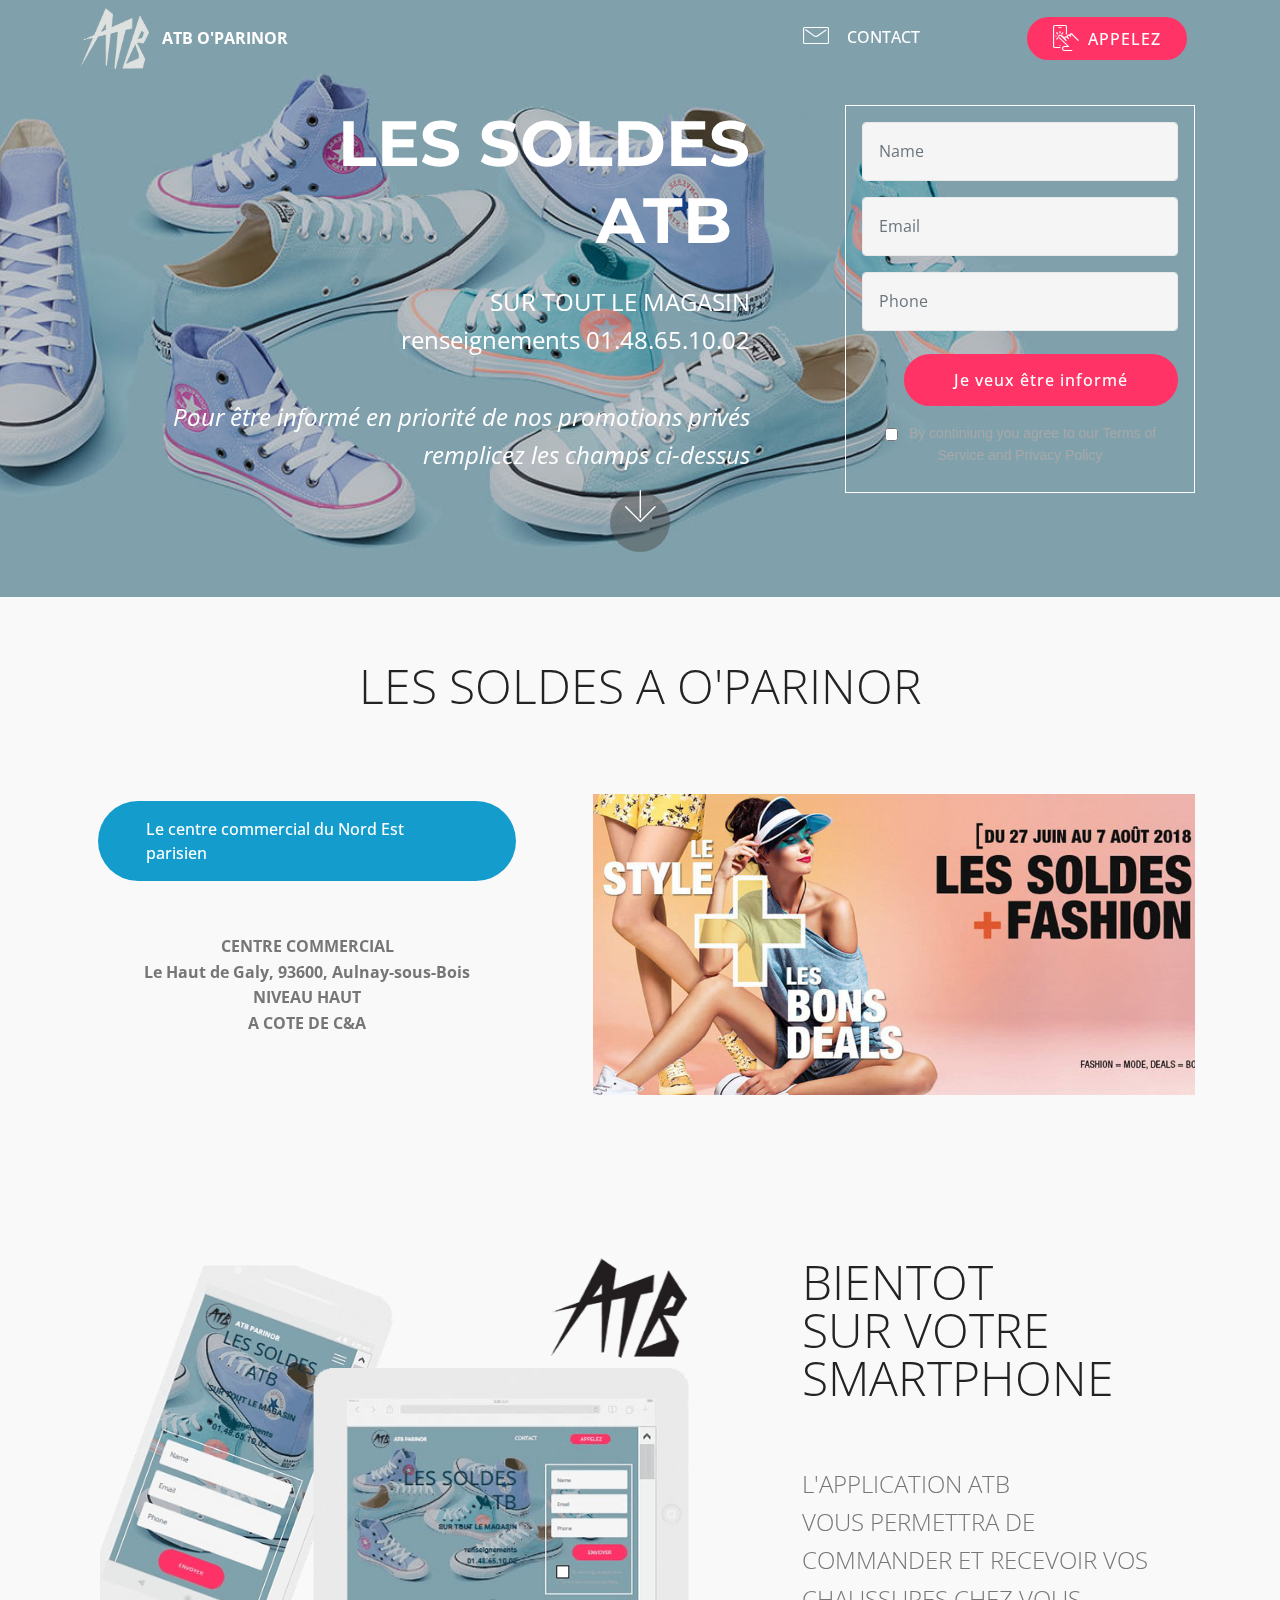
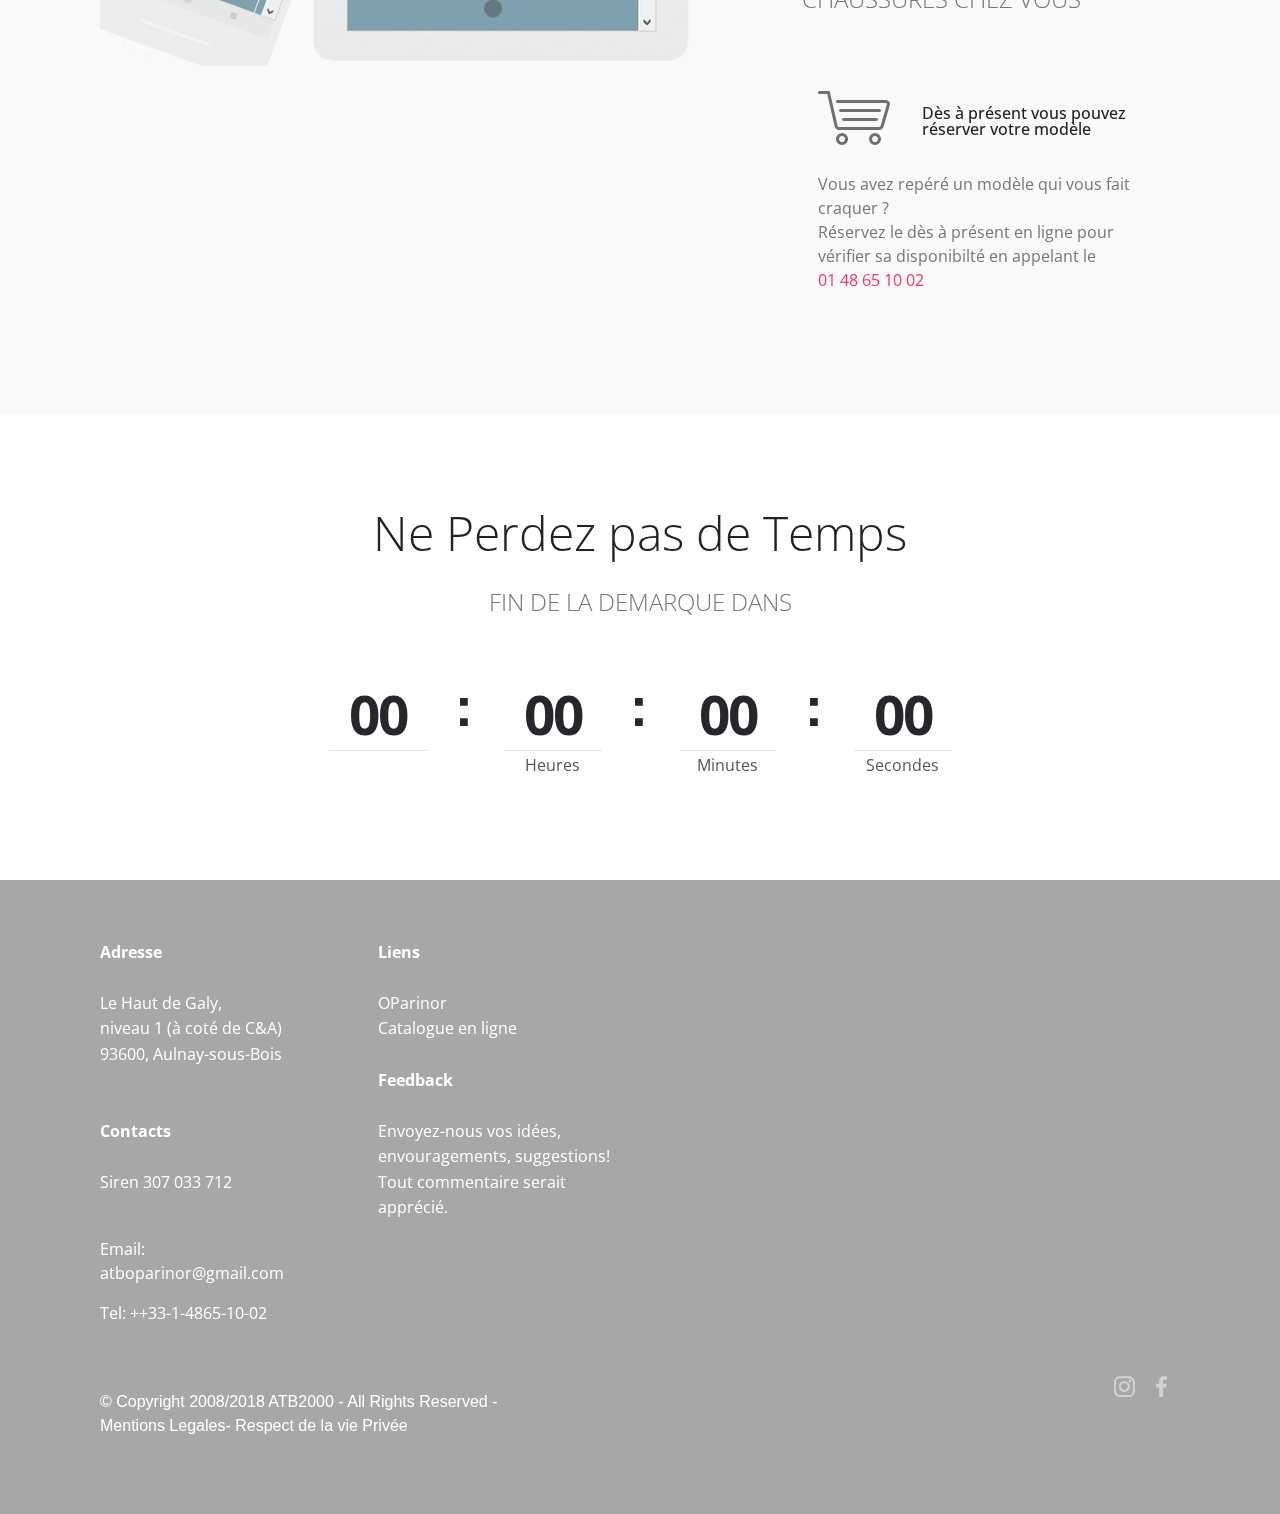
==== commit 07cfc0ae: "create github pages" ====
--- a/index.html
+++ b/index.html
@@ -7,25 +7,29 @@
   <meta name="generator" content="Mobirise v4.8.1, mobirise.com">
   <meta name="viewport" content="width=device-width, initial-scale=1, minimum-scale=1">
   <link rel="shortcut icon" href="assets/images/logo-atb-inv-200x175.png" type="image/x-icon">
-  <meta name="description" content="">
-  <title>Home</title>
+  <meta name="description" content="Nouvelle démarque 
+Soldes jusqu’à - 50 %
+De nombreux modèles griffés à notre enseigne vous attendent !
+
+Carte cadeau O'Parinor acceptée.!">
+  <title>ATB Soldes jusqu’à - 50 %</title>
   <link rel="stylesheet" href="assets/web/assets/mobirise-icons/mobirise-icons.css">
   <link rel="stylesheet" href="assets/tether/tether.min.css">
   <link rel="stylesheet" href="assets/soundcloud-plugin/style.css">
   <link rel="stylesheet" href="assets/bootstrap/css/bootstrap.min.css">
   <link rel="stylesheet" href="assets/bootstrap/css/bootstrap-grid.min.css">
   <link rel="stylesheet" href="assets/bootstrap/css/bootstrap-reboot.min.css">
-  <link rel="stylesheet" href="assets/animatecss/animate.min.css">
   <link rel="stylesheet" href="assets/dropdown/css/style.css">
+  <link rel="stylesheet" href="assets/gdpr-plugin/gdpr-styles.css">
+  <link rel="stylesheet" href="assets/socicon/css/styles.css">
   <link rel="stylesheet" href="assets/theme/css/style.css">
-  <link rel="stylesheet" href="assets/gallery/style.css">
   <link rel="stylesheet" href="assets/mobirise/css/mbr-additional.css" type="text/css">
   
   
   
 </head>
 <body>
-  <section class="menu cid-r2oOkJ5ewS" once="menu" id="menu1-7">
+  <section class="menu cid-qzO5OX7JoN" once="menu" id="menu1-0">
 
     
 
@@ -45,19 +49,19 @@
                          <img src="assets/images/logo-atb-inv-200x175.png" alt="SYNERGIE" title="SYNERGIE" style="height: 3.8rem;">
                     </a>
                 </span>
-                <span class="navbar-caption-wrap"><a class="navbar-caption text-primary display-4" href="index.html" target="_blank">ATB O'PARINOR</a></span>
+                <span class="navbar-caption-wrap"><a class="navbar-caption text-primary display-4" href="http://synergie.esy.es" target="_blank">ATB O'PARINOR</a></span>
             </div>
         </div>
         <div class="collapse navbar-collapse" id="navbarSupportedContent">
-            <ul class="navbar-nav nav-dropdown" data-app-modern-menu="true"><li class="nav-item dropdown">
-                    <a class="nav-link link text-white dropdown-toggle display-4" href="page.html#header2-t" data-toggle="dropdown-submenu" aria-expanded="false"><span class="mbri-shopping-bag mbr-iconfont mbr-iconfont-btn"></span>&nbsp; Les Marques &nbsp; &nbsp; &nbsp; &nbsp; &nbsp; &nbsp; &nbsp; &nbsp; &nbsp;&nbsp;</a><div class="dropdown-menu"><a class="text-white dropdown-item display-4" href="page.html#content15-x" aria-expanded="false">Converse</a><a class="text-white dropdown-item display-4" href="page.html#content13-z">Calvin Klein</a></div>
-                </li><li class="nav-item"><a class="nav-link link text-white display-4" href="index.html#header15-8"><span class="mbri-letter mbr-iconfont mbr-iconfont-btn"></span>&nbsp; Home Page &nbsp; &nbsp; &nbsp; &nbsp; &nbsp; &nbsp; &nbsp; &nbsp; &nbsp; &nbsp;</a></li></ul>
+            <ul class="navbar-nav nav-dropdown" data-app-modern-menu="true"><li class="nav-item">
+                    <a class="nav-link link text-white display-4" href="mailto:atboparinor@gmail.com"><span class="mbri-letter mbr-iconfont mbr-iconfont-btn"></span>&nbsp; CONTACT &nbsp; &nbsp; &nbsp; &nbsp; &nbsp; &nbsp; &nbsp; &nbsp; &nbsp; &nbsp;&nbsp;</a>
+                </li></ul>
             <div class="navbar-buttons mbr-section-btn"><a class="btn btn-sm btn-secondary display-4" href="tel:+33148651002"><span class="mbri-touch mbr-iconfont mbr-iconfont-btn"></span>APPELEZ</a></div>
         </div>
     </nav>
 </section>
 
-<section class="engine"><a href="https://mobiri.se/i">website creation software</a></section><section class="cid-r2oQN0FjOJ mbr-fullscreen mbr-parallax-background" id="header15-8">
+<section class="engine"><a href="https://mobiri.se/w">html5 templates</a></section><section class="cid-qVCuS1G5eI mbr-parallax-background" id="header15-j">
 
     
 
@@ -66,9 +70,10 @@
     <div class="container align-right">
 <div class="row">
     <div class="mbr-white col-lg-8 col-md-7 content-container">
-        <h1 class="mbr-section-title mbr-bold pb-3 mbr-fonts-style display-1"><span style="font-size: 64px;">
-</span><div><span style="font-size: 64px; font-weight: normal;">Automne Hiver</span></div><div><span style="font-size: 64px; font-weight: normal;">2018-2019</span></div><div><span style="font-size: 64px; font-weight: normal;">chez ATB</span></div></h1>
-        <p class="mbr-text pb-3 mbr-fonts-style display-5">je veux être informé <br>de toutes les promotions <br>privées de ATB O'Parinor!!<strong><br></strong></p>
+        <h1 class="mbr-section-title mbr-bold pb-3 mbr-fonts-style display-1"><div>LES SOLDES
+</div><div>ATB&nbsp;</div></h1>
+        <p class="mbr-text pb-3 mbr-fonts-style display-5">SUR TOUT LE MAGASIN
+<br>renseignements 01.48.65.10.02<br><br><em>Pour être informé en priorité de nos promotions privés &nbsp;remplicez les champs ci-dessus</em><strong><br></strong></p>
     </div>
     <div class="col-lg-4 col-md-5">
     <div class="form-container">
@@ -76,25 +81,25 @@
             <div data-form-alert="" hidden="" class="align-center">
                 Thanks for filling out the form!
             </div>
-            <form class="mbr-form" action="https://mobirise.com/" method="post" data-form-title="Mobirise Form"><input type="hidden" name="email" data-form-email="true" value="2YGuexHtQchVij8/MXLFsuf13oyb8BFEswm4ystPa/b3V1v1Cnbta+wiLzqSL7O95lIbjfvJ7rGWKpdxQCWa8XuY1itqxmexi+fLT3R0QdOjyFkqE+soU+5ankcswdTk" data-form-field="Email">
+            <form class="mbr-form" action="https://mobirise.com/" method="post" data-form-title="Mobirise Form"><input type="hidden" name="email" data-form-email="true" value="yYl+/RjpudGv2LAOg8893ipsG5+X6b4jxMs1ajRGIC/mkE2EHQci+Lj7+p1Wa/ZjA0M4BOLCNrnmJIbz6frdN2Ka6WCnUXpqzr+Arfp/vZPb3pEZEwN9D9zNcvw+N/ND" data-form-field="Email">
                 <div data-for="name">
                     <div class="form-group">
-                        <input type="text" class="form-control px-3" name="name" data-form-field="Name" placeholder="Name" required="" id="name-header15-8">
+                        <input type="text" class="form-control px-3" name="name" data-form-field="Name" placeholder="Name" required="" id="name-header15-j">
                     </div>
                 </div>
                 <div data-for="email">
                     <div class="form-group">
-                        <input type="email" class="form-control px-3" name="email" data-form-field="Email" placeholder="Email" required="" id="email-header15-8">
+                        <input type="email" class="form-control px-3" name="email" data-form-field="Email" placeholder="Email" required="" id="email-header15-j">
                     </div>
                 </div>
                 <div data-for="phone">
                     <div class="form-group">
-                        <input type="tel" class="form-control px-3" name="phone" data-form-field="Phone" placeholder="Phone" id="phone-header15-8">
+                        <input type="tel" class="form-control px-3" name="phone" data-form-field="Phone" placeholder="Phone" id="phone-header15-j">
                     </div>
                 </div>
                 
-                <span class="input-group-btn"><button href="" type="submit" class="btn btn-form btn-primary display-4">je veux !</button></span>
-            </form>
+                <span class="input-group-btn"><button href="" type="submit" class="btn btn-form btn-secondary display-4">Je veux être informé</button></span>
+            <span class="gdpr-block "><label><input type="checkbox" name="gdpr" id="gdpr-header15-j" required="">By continiung you agree to our Terms of Service and Privacy Policy</label></span></form>
         </div>
     </div>
     </div>
@@ -107,56 +112,216 @@
     </div>
 </section>
 
-<section class="cid-r2oCjqUABj mbr-fullscreen mbr-parallax-background" id="header2-4">
-
-    
-
-    
-
-    <div class="container align-center">
-        <div class="row justify-content-md-center">
-            <div class="mbr-white col-md-10">
-                <h1 class="mbr-section-title mbr-bold pb-3 mbr-fonts-style display-2"><br>Automne Hiver 2018 2019&nbsp;<br>chez &nbsp;ATB</h1>
-                
-                <p class="mbr-text pb-3 mbr-fonts-style display-5">&nbsp;</p>
-                
-            </div>
-        </div>
-    </div>
-    <div class="mbr-arrow hidden-sm-down" aria-hidden="true">
-        <a href="#next">
-            <i class="mbri-down mbr-iconfont"></i>
-        </a>
-    </div>
-</section>
-
-<section class="cid-r2oDf98Ibc mbr-fullscreen mbr-parallax-background" id="header2-6">
-
-    
-
-    
-
-    <div class="container align-center">
-        <div class="row justify-content-md-center">
-            <div class="mbr-white col-md-10">
-                <h1 class="mbr-section-title mbr-bold pb-3 mbr-fonts-style display-1"><span style="font-weight: normal;">&nbsp;Les marques les plus prestigieuses sont chez ATB</span></h1>
-                
-                
-                
-            </div>
-        </div>
-    </div>
-    
-</section>
-
-<section class="mbr-gallery mbr-slider-carousel cid-r2pcpmjtM1" id="gallery1-c">
+<section class="tabs4 cid-qYKoTqJAlp" id="tabs4-v">
+
+    
 
     
 
     <div class="container">
-        <div><!-- Filter --><!-- Gallery --><div class="mbr-gallery-row"><div class="mbr-gallery-layout-default"><div><div><div class="mbr-gallery-item mbr-gallery-item--p1" data-video-url="false" data-tags="Impressionnant"><div href="#lb-gallery1-c" data-slide-to="0" data-toggle="modal"><img src="assets/images/logo-timberland-279x181-279x181.jpg" alt="" title=""><span class="icon-focus"></span><span class="mbr-gallery-title mbr-fonts-style display-7">Tapez la légende ici</span></div></div><div class="mbr-gallery-item mbr-gallery-item--p1" data-video-url="false" data-tags="Adaptatif"><div href="#lb-gallery1-c" data-slide-to="1" data-toggle="modal"><img src="assets/images/untitled-design-7-278x181-278x181.png" alt="" title=""><span class="icon-focus"></span><span class="mbr-gallery-title mbr-fonts-style display-7">Tapez la légende ici</span></div></div><div class="mbr-gallery-item mbr-gallery-item--p1" data-video-url="false" data-tags="Créatif"><div href="#lb-gallery1-c" data-slide-to="2" data-toggle="modal"><img src="assets/images/logo-278x181-278x181.png" alt="" title=""><span class="icon-focus"></span><span class="mbr-gallery-title mbr-fonts-style display-7">Tapez la légende ici</span></div></div><div class="mbr-gallery-item mbr-gallery-item--p1" data-video-url="false" data-tags="Animé"><div href="#lb-gallery1-c" data-slide-to="3" data-toggle="modal"><img src="assets/images/untitled-design-9-278x181-278x181.png" alt="" title=""><span class="icon-focus"></span><span class="mbr-gallery-title mbr-fonts-style display-7">Tapez la légende ici</span></div></div><div class="mbr-gallery-item mbr-gallery-item--p1" data-video-url="false" data-tags="Impressionnant"><div href="#lb-gallery1-c" data-slide-to="4" data-toggle="modal"><img src="assets/images/personnalises-278-x-181-converse-278x181-278x181.png" alt="" title=""><span class="icon-focus"></span><span class="mbr-gallery-title mbr-fonts-style display-7"><a href="page.html#content15-x">Tapez la légende ici</a></span></div></div><div class="mbr-gallery-item mbr-gallery-item--p1" data-video-url="false"><div href="#lb-gallery1-c" data-slide-to="5" data-toggle="modal"><img><span class="icon-focus"></span><span class="mbr-gallery-title mbr-fonts-style display-7"></span></div></div><div class="mbr-gallery-item mbr-gallery-item--p1" data-video-url="false" data-tags="Impressionnant"><div href="#lb-gallery1-c" data-slide-to="6" data-toggle="modal"><img src="assets/images/untitled-design-16-278x181-278x181.png" alt="" title=""><span class="icon-focus"></span><span class="mbr-gallery-title mbr-fonts-style display-7"><a href="page.html#content15-x">Tapez la légende ici</a></span></div></div></div></div><div class="clearfix"></div></div></div><!-- Lightbox --><div data-app-prevent-settings="" class="mbr-slider modal fade carousel slide" tabindex="-1" data-keyboard="true" data-interval="false" id="lb-gallery1-c"><div class="modal-dialog"><div class="modal-content"><div class="modal-body"><div class="carousel-inner"><div class="carousel-item"><img src="assets/images/logo-timberland-279x181.jpg" alt="" title=""></div><div class="carousel-item active"><img src="assets/images/untitled-design-7-278x181.png" alt="" title=""></div><div class="carousel-item"><img src="assets/images/logo-278x181.png" alt="" title=""></div><div class="carousel-item"><img src="assets/images/untitled-design-9-278x181.png" alt="" title=""></div><div class="carousel-item"><img src="assets/images/personnalises-278-x-181-converse-278x181.png" alt="" title=""></div><div class="carousel-item"><img></div><div class="carousel-item"><img src="assets/images/untitled-design-16-278x181.png" alt="" title=""></div></div><a class="carousel-control carousel-control-prev" role="button" data-slide="prev" href="#lb-gallery1-c"><span class="mbri-left mbr-iconfont" aria-hidden="true"></span><span class="sr-only">Previous</span></a><a class="carousel-control carousel-control-next" role="button" data-slide="next" href="#lb-gallery1-c"><span class="mbri-right mbr-iconfont" aria-hidden="true"></span><span class="sr-only">Next</span></a><a class="close" href="#" role="button" data-dismiss="modal"><span class="sr-only">Close</span></a></div></div></div></div></div>
-    </div>
-
+        <h2 class="mbr-section-title align-center pb-3 mbr-fonts-style display-2">LES SOLDES  A O'PARINOR</h2>
+        
+
+        <div class="media-container-row mt-5 pt-3">
+            <div class="mbr-figure" style="width: 60%;">
+                <img src="assets/images/index-1-1024x512.jpg" alt="Mobirise" title="">
+            </div>
+            <div class="tabs-container">
+                <ul class="nav nav-tabs" role="tablist">
+                    <li class="nav-item"><a class="nav-link mbr-fonts-style show active display-7" role="tab" data-toggle="tab" href="#tabs4-v_tab0" aria-selected="true">Le centre commercial du Nord Est parisien</a></li>
+                    
+                    
+                    
+                    
+                    
+                </ul>
+                <div class="tab-content">
+                    <div id="tab1" class="tab-pane in active" role="tabpanel">
+                        <div class="row">
+                            <div class="col-md-12">
+                                <p class="mbr-text py-5 mbr-fonts-style display-7"><strong>CENTRE COMMERCIAL
+<br>Le Haut de Galy, 93600, Aulnay-sous-Bois
+<br>NIVEAU HAUT
+<br>A COTE DE C&amp;A</strong></p>
+                            </div>
+                        </div>
+                    </div>
+                    <div id="tab2" class="tab-pane" role="tabpanel">
+                        <div class="row">
+                            <div class="col-md-12">
+                                <p class="mbr-text py-5 mbr-fonts-style display-7">
+                                    Mobirise themes are based on Bootstrap 3 and Bootstrap 4 - most powerful mobile first framework. Now, even if you're not code-savvy, you can be a part of an exciting growing bootstrap community.</p>
+                            </div>
+                        </div>
+                    </div>
+                    <div id="tab3" class="tab-pane" role="tabpanel">
+                        <div class="row">
+                            <div class="col-md-12">
+                                <p class="mbr-text py-5 mbr-fonts-style display-7">
+                                    Choose from the large selection of latest pre-made blocks - full-screen intro, bootstrap carousel, content slider, responsive image gallery with lightbox, parallax scrolling, video backgrounds, hamburger menu, sticky header and more.
+                                </p>
+                            </div>
+                        </div>
+                    </div>
+                    <div id="tab4" class="tab-pane" role="tabpanel">
+                        <div class="row">
+                            <div class="col-md-12">
+                                <p class="mbr-text py-5 mbr-fonts-style display-7">
+                                    Sites made with Mobirise are 100% mobile-friendly according the latest Google Test and Google loves those websites (officially)!
+                                </p>
+                            </div>
+                        </div>
+                    </div>
+                    <div id="tab5" class="tab-pane" role="tabpanel">
+                        <div class="row">
+                            <div class="col-md-12">
+                                <p class="mbr-text py-5 mbr-fonts-style display-7">
+                                    Mobirise themes are based on Bootstrap 3 and Bootstrap 4 - most powerful mobile first framework. Now, even if you're not code-savvy, you can be a part of an exciting growing bootstrap community.
+                                </p>
+                            </div>
+                        </div>
+                    </div>
+                    <div id="tab6" class="tab-pane" role="tabpanel">
+                        <div class="row">
+                            <div class="col-md-12">
+                                <p class="mbr-text py-5 mbr-fonts-style display-7">
+                                    Choose from the large selection of latest pre-made blocks - full-screen intro, bootstrap carousel, content slider, responsive image gallery with lightbox, parallax scrolling, video backgrounds, hamburger menu, sticky header and more.
+                                </p>
+                            </div>
+                        </div>
+                    </div>
+                </div>
+            </div>
+        </div>
+    </div>
+</section>
+
+<section class="features11 cid-qWUep8I6Wu" id="features11-t">
+
+    
+
+    
+
+    <div class="container">   
+        <div class="col-md-12">
+            <div class="media-container-row">
+                <div class="mbr-figure" style="width: 65%;">
+                    <img src="assets/images/ipad-atb-747x487.png" alt="Mobirise" title="">
+                </div>
+                <div class=" align-left aside-content">
+                    <h2 class="mbr-title pt-2 mbr-fonts-style display-2">BIENTOT 
+<div>SUR VOTRE SMARTPHONE</div></h2>
+                    <div class="mbr-section-text">
+                        <p class="mbr-text mb-5 pt-3 mbr-light mbr-fonts-style display-5">&nbsp;<br>L'APPLICATION ATB
+<br>VOUS PERMETTRA DE COMMANDER
+ET RECEVOIR VOS CHAUSSURES CHEZ VOUS</p>
+                    </div>
+
+                    <div class="block-content">
+                        <div class="card p-3 pr-3">
+                            <div class="media">
+                                <div class=" align-self-center card-img pb-3">
+                                    <span class="mbr-iconfont mbri-shopping-cart"></span>
+                                </div>     
+                                <div class="media-body">
+                                    <h4 class="card-title mbr-fonts-style display-7">Dès à présent vous pouvez réserver votre modèle</h4>
+                                </div>
+                            </div>                
+
+                            <div class="card-box">
+                                <p class="block-text mbr-fonts-style display-7">
+                                   Vous avez repéré un modèle qui vous fait craquer ?<br>Réservez le dès à présent en ligne pour vérifier sa disponibilté en appelant le<br><a href="tel:+33148651002" class="text-secondary">01 48 65 10 02</a></p>
+                            </div>
+                        </div>
+
+                        
+                    </div>
+                </div>
+            </div>
+        </div> 
+    </div>          
+</section>
+
+<section class="countdown1 cid-qWbnfOsfgE" id="countdown1-o">
+    
+    
+    
+    <div class="container ">
+        <h2 class="mbr-section-title pb-3 align-center mbr-fonts-style display-2">
+            Ne Perdez pas de Temps</h2>
+        <h3 class="mbr-section-subtitle align-center mbr-fonts-style display-5">FIN DE LA DEMARQUE DANS</h3>
+        
+    </div>
+    <div class="container countdown-cont align-center">
+        <div class="daysCountdown"></div>
+        <div class="hoursCountdown" title="Heures"></div> 
+        <div class="minutesCountdown" title="Minutes"></div> 
+        <div class="secondsCountdown" title="Secondes"></div>
+        <div class="countdown pt-5 mt-2" data-due-date="2018/08/07"> 
+        </div>
+    </div>
+</section>
+
+<section class="cid-qWD5RFDA1V mbr-parallax-background" id="footer2-r">
+
+    
+
+    <div class="mbr-overlay" style="opacity: 0.4; background-color: rgb(60, 60, 60);"></div>
+
+    <div class="container">
+        <div class="media-container-row content mbr-white">
+            <div class="col-12 col-md-3 mbr-fonts-style display-7">
+                <p class="mbr-text">
+                    <strong>Adresse</strong>
+                    <br>
+                    <br>Le Haut de Galy, <br>niveau 1 (à coté de C&amp;A)<br>93600, Aulnay-sous-Bois<br>
+                    <br>
+                    <br><strong>Contacts</strong>
+                    <br><br>Siren 307 033 712<br><br></p><p>Email:<a href="mailto:contact@atbparinor.com"> <br></a><a href="mailto:atboparinor@gmail.com">atboparinor@gmail.com&nbsp;&nbsp; &nbsp; &nbsp; &nbsp;</a> &nbsp;&nbsp;</p>Tel: ++33-1-4865-10-02 &nbsp; &nbsp; &nbsp; &nbsp; &nbsp; &nbsp;<br><p></p>
+            </div>
+            <div class="col-12 col-md-3 mbr-fonts-style display-7">
+                <p class="mbr-text">
+                    <strong>Liens</strong><br><br><a href="https://www.oparinor.com" target="_blank">OParino</a>r<br>Catalogue en ligne<br><br><strong>Feedback</strong>
+                    <br>
+                    <br>Envoyez-nous vos idées, envouragements, suggestions! <br>Tout commentaire serait apprécié.
+                </p>
+            </div>
+            <div class="col-12 col-md-6">
+                <div class="google-map"><iframe frameborder="0" style="border:0" src="https://www.google.com/maps/embed/v1/place?key=AIzaSyA0Dx_boXQiwvdz8sJHoYeZNVTdoWONYkU&amp;q=place_id:ChIJsd_kuccU5kcRwlUBJZSzCQ0" allowfullscreen=""></iframe></div>
+            </div>
+        </div>
+        <div class="footer-lower">
+            <div class="media-container-row">
+                <div class="col-sm-12">
+                    <hr>
+                </div>
+            </div>
+            <div class="media-container-row mbr-white">
+                <div class="col-sm-6 copyright">
+                    <p class="mbr-text mbr-fonts-style display-7"></p><p>
+                        © Copyright 2008/2018 ATB2000 - All Rights Reserved -&nbsp;<br><span style="font-size: 1rem;">Mentions Legales- Respect de la vie Privée</span></p><p></p>
+                </div>
+                <div class="col-md-6">
+                    <div class="social-list align-right">
+                        <div class="soc-item">
+                            <a href="https://instagram.com/atboparinor" target="_blank">
+                                <span class="mbr-iconfont mbr-iconfont-social socicon-instagram socicon"></span>
+                            </a>
+                        </div>
+                        <div class="soc-item">
+                            <a href="https://www.facebook.com/pages/Mobirise/1616226671953247" target="_blank">
+                                <span class="socicon-facebook socicon mbr-iconfont mbr-iconfont-social"></span>
+                            </a>
+                        </div>
+                        
+                        
+                        
+                        
+                    </div>
+                </div>
+            </div>
+        </div>
+    </div>
 </section>
 
 
@@ -166,21 +331,13 @@
   <script src="assets/bootstrap/js/bootstrap.min.js"></script>
   <script src="assets/dropdown/js/script.min.js"></script>
   <script src="assets/touchswipe/jquery.touch-swipe.min.js"></script>
+  <script src="assets/parallax/jarallax.min.js"></script>
+  <script src="assets/mbr-tabs/mbr-tabs.js"></script>
+  <script src="assets/countdown/jquery.countdown.min.js"></script>
   <script src="assets/smoothscroll/smooth-scroll.js"></script>
-  <script src="assets/viewportchecker/jquery.viewportchecker.js"></script>
-  <script src="assets/parallax/jarallax.min.js"></script>
-  <script src="assets/masonry/masonry.pkgd.min.js"></script>
-  <script src="assets/imagesloaded/imagesloaded.pkgd.min.js"></script>
-  <script src="assets/bootstrapcarouselswipe/bootstrap-carousel-swipe.js"></script>
-  <script src="assets/vimeoplayer/jquery.mb.vimeo_player.js"></script>
   <script src="assets/theme/js/script.js"></script>
-  <script src="assets/gallery/player.min.js"></script>
-  <script src="assets/gallery/script.js"></script>
-  <script src="assets/slidervideo/script.js"></script>
   <script src="assets/formoid/formoid.min.js"></script>
   
   
- <div id="scrollToTop" class="scrollToTop mbr-arrow-up"><a style="text-align: center;"><i></i></a></div>
-    <input name="animation" type="hidden">
-  </body>
+</body>
 </html>--- a/assets/gdpr-plugin/gdpr-styles.css
+++ b/assets/gdpr-plugin/gdpr-styles.css
@@ -0,0 +1,21 @@
+.gdpr-block {
+    padding: 10px 0;
+    font-size: 14px;
+    display: block;
+    text-align: center;
+}
+.gdpr-block.covert {
+	display: none;
+}
+.gdpr-block label input {
+    width: 15px;
+    margin-right: 10px;
+    vertical-align: middle;
+}
+.gdpr-block label {
+    color: #a7a7a7;
+    vertical-align: middle;
+    user-select: none;
+    margin-bottom: 0;
+    display: inline;
+}--- a/assets/socicon/css/styles.css
+++ b/assets/socicon/css/styles.css
@@ -0,0 +1,544 @@
+@charset "UTF-8";
+
+@font-face {
+  font-family: "socicon";
+  src:url("../fonts/socicon.eot");
+  src:url("../fonts/socicon.eot?#iefix") format("embedded-opentype"),
+    url("../fonts/socicon.woff") format("woff"),
+    url("../fonts/socicon.ttf") format("truetype"),
+    url("../fonts/socicon.svg#socicon") format("svg");
+  font-weight: normal;
+  font-style: normal;
+
+}
+
+[data-icon]:before {
+  font-family: "socicon" !important;
+  content: attr(data-icon);
+  font-style: normal !important;
+  font-weight: normal !important;
+  font-variant: normal !important;
+  text-transform: none !important;
+  speak: none;
+  line-height: 1;
+  -webkit-font-smoothing: antialiased;
+  -moz-osx-font-smoothing: grayscale;
+}
+
+[class^="socicon-"]:before,
+[class*=" socicon-"]:before {
+  font-family: "socicon" !important;
+  font-style: normal !important;
+  font-weight: normal !important;
+  font-variant: normal !important;
+  text-transform: none !important;
+  speak: none;
+  line-height: 1;
+  -webkit-font-smoothing: antialiased;
+  -moz-osx-font-smoothing: grayscale;
+}
+
+.socicon-modelmayhem:before {
+  content: "\e000";
+}
+.socicon-mixcloud:before {
+  content: "\e001";
+}
+.socicon-drupal:before {
+  content: "\e002";
+}
+.socicon-swarm:before {
+  content: "\e003";
+}
+.socicon-istock:before {
+  content: "\e004";
+}
+.socicon-yammer:before {
+  content: "\e005";
+}
+.socicon-ello:before {
+  content: "\e006";
+}
+.socicon-stackoverflow:before {
+  content: "\e007";
+}
+.socicon-persona:before {
+  content: "\e008";
+}
+.socicon-triplej:before {
+  content: "\e009";
+}
+.socicon-houzz:before {
+  content: "\e00a";
+}
+.socicon-rss:before {
+  content: "\e00b";
+}
+.socicon-paypal:before {
+  content: "\e00c";
+}
+.socicon-odnoklassniki:before {
+  content: "\e00d";
+}
+.socicon-airbnb:before {
+  content: "\e00e";
+}
+.socicon-periscope:before {
+  content: "\e00f";
+}
+.socicon-outlook:before {
+  content: "\e010";
+}
+.socicon-coderwall:before {
+  content: "\e011";
+}
+.socicon-tripadvisor:before {
+  content: "\e012";
+}
+.socicon-appnet:before {
+  content: "\e013";
+}
+.socicon-goodreads:before {
+  content: "\e014";
+}
+.socicon-tripit:before {
+  content: "\e015";
+}
+.socicon-lanyrd:before {
+  content: "\e016";
+}
+.socicon-slideshare:before {
+  content: "\e017";
+}
+.socicon-buffer:before {
+  content: "\e018";
+}
+.socicon-disqus:before {
+  content: "\e019";
+}
+.socicon-vkontakte:before {
+  content: "\e01a";
+}
+.socicon-whatsapp:before {
+  content: "\e01b";
+}
+.socicon-patreon:before {
+  content: "\e01c";
+}
+.socicon-storehouse:before {
+  content: "\e01d";
+}
+.socicon-pocket:before {
+  content: "\e01e";
+}
+.socicon-mail:before {
+  content: "\e01f";
+}
+.socicon-blogger:before {
+  content: "\e020";
+}
+.socicon-technorati:before {
+  content: "\e021";
+}
+.socicon-reddit:before {
+  content: "\e022";
+}
+.socicon-dribbble:before {
+  content: "\e023";
+}
+.socicon-stumbleupon:before {
+  content: "\e024";
+}
+.socicon-digg:before {
+  content: "\e025";
+}
+.socicon-envato:before {
+  content: "\e026";
+}
+.socicon-behance:before {
+  content: "\e027";
+}
+.socicon-delicious:before {
+  content: "\e028";
+}
+.socicon-deviantart:before {
+  content: "\e029";
+}
+.socicon-forrst:before {
+  content: "\e02a";
+}
+.socicon-play:before {
+  content: "\e02b";
+}
+.socicon-zerply:before {
+  content: "\e02c";
+}
+.socicon-wikipedia:before {
+  content: "\e02d";
+}
+.socicon-apple:before {
+  content: "\e02e";
+}
+.socicon-flattr:before {
+  content: "\e02f";
+}
+.socicon-github:before {
+  content: "\e030";
+}
+.socicon-renren:before {
+  content: "\e031";
+}
+.socicon-friendfeed:before {
+  content: "\e032";
+}
+.socicon-newsvine:before {
+  content: "\e033";
+}
+.socicon-identica:before {
+  content: "\e034";
+}
+.socicon-bebo:before {
+  content: "\e035";
+}
+.socicon-zynga:before {
+  content: "\e036";
+}
+.socicon-steam:before {
+  content: "\e037";
+}
+.socicon-xbox:before {
+  content: "\e038";
+}
+.socicon-windows:before {
+  content: "\e039";
+}
+.socicon-qq:before {
+  content: "\e03a";
+}
+.socicon-douban:before {
+  content: "\e03b";
+}
+.socicon-meetup:before {
+  content: "\e03c";
+}
+.socicon-playstation:before {
+  content: "\e03d";
+}
+.socicon-android:before {
+  content: "\e03e";
+}
+.socicon-snapchat:before {
+  content: "\e03f";
+}
+.socicon-twitter:before {
+  content: "\e040";
+}
+.socicon-facebook:before {
+  content: "\e041";
+}
+.socicon-googleplus:before {
+  content: "\e042";
+}
+.socicon-pinterest:before {
+  content: "\e043";
+}
+.socicon-foursquare:before {
+  content: "\e044";
+}
+.socicon-yahoo:before {
+  content: "\e045";
+}
+.socicon-skype:before {
+  content: "\e046";
+}
+.socicon-yelp:before {
+  content: "\e047";
+}
+.socicon-feedburner:before {
+  content: "\e048";
+}
+.socicon-linkedin:before {
+  content: "\e049";
+}
+.socicon-viadeo:before {
+  content: "\e04a";
+}
+.socicon-xing:before {
+  content: "\e04b";
+}
+.socicon-myspace:before {
+  content: "\e04c";
+}
+.socicon-soundcloud:before {
+  content: "\e04d";
+}
+.socicon-spotify:before {
+  content: "\e04e";
+}
+.socicon-grooveshark:before {
+  content: "\e04f";
+}
+.socicon-lastfm:before {
+  content: "\e050";
+}
+.socicon-youtube:before {
+  content: "\e051";
+}
+.socicon-vimeo:before {
+  content: "\e052";
+}
+.socicon-dailymotion:before {
+  content: "\e053";
+}
+.socicon-vine:before {
+  content: "\e054";
+}
+.socicon-flickr:before {
+  content: "\e055";
+}
+.socicon-500px:before {
+  content: "\e056";
+}
+.socicon-wordpress:before {
+  content: "\e058";
+}
+.socicon-tumblr:before {
+  content: "\e059";
+}
+.socicon-twitch:before {
+  content: "\e05a";
+}
+.socicon-8tracks:before {
+  content: "\e05b";
+}
+.socicon-amazon:before {
+  content: "\e05c";
+}
+.socicon-icq:before {
+  content: "\e05d";
+}
+.socicon-smugmug:before {
+  content: "\e05e";
+}
+.socicon-ravelry:before {
+  content: "\e05f";
+}
+.socicon-weibo:before {
+  content: "\e060";
+}
+.socicon-baidu:before {
+  content: "\e061";
+}
+.socicon-angellist:before {
+  content: "\e062";
+}
+.socicon-ebay:before {
+  content: "\e063";
+}
+.socicon-imdb:before {
+  content: "\e064";
+}
+.socicon-stayfriends:before {
+  content: "\e065";
+}
+.socicon-residentadvisor:before {
+  content: "\e066";
+}
+.socicon-google:before {
+  content: "\e067";
+}
+.socicon-yandex:before {
+  content: "\e068";
+}
+.socicon-sharethis:before {
+  content: "\e069";
+}
+.socicon-bandcamp:before {
+  content: "\e06a";
+}
+.socicon-itunes:before {
+  content: "\e06b";
+}
+.socicon-deezer:before {
+  content: "\e06c";
+}
+.socicon-telegram:before {
+  content: "\e06e";
+}
+.socicon-openid:before {
+  content: "\e06f";
+}
+.socicon-amplement:before {
+  content: "\e070";
+}
+.socicon-viber:before {
+  content: "\e071";
+}
+.socicon-zomato:before {
+  content: "\e072";
+}
+.socicon-draugiem:before {
+  content: "\e074";
+}
+.socicon-endomodo:before {
+  content: "\e075";
+}
+.socicon-filmweb:before {
+  content: "\e076";
+}
+.socicon-stackexchange:before {
+  content: "\e077";
+}
+.socicon-wykop:before {
+  content: "\e078";
+}
+.socicon-teamspeak:before {
+  content: "\e079";
+}
+.socicon-teamviewer:before {
+  content: "\e07a";
+}
+.socicon-ventrilo:before {
+  content: "\e07b";
+}
+.socicon-younow:before {
+  content: "\e07c";
+}
+.socicon-raidcall:before {
+  content: "\e07d";
+}
+.socicon-mumble:before {
+  content: "\e07e";
+}
+.socicon-medium:before {
+  content: "\e06d";
+}
+.socicon-bebee:before {
+  content: "\e07f";
+}
+.socicon-hitbox:before {
+  content: "\e080";
+}
+.socicon-reverbnation:before {
+  content: "\e081";
+}
+.socicon-formulr:before {
+  content: "\e082";
+}
+.socicon-instagram:before {
+  content: "\e057";
+}
+.socicon-battlenet:before {
+  content: "\e083";
+}
+.socicon-chrome:before {
+  content: "\e084";
+}
+.socicon-discord:before {
+  content: "\e086";
+}
+.socicon-issuu:before {
+  content: "\e087";
+}
+.socicon-macos:before {
+  content: "\e088";
+}
+.socicon-firefox:before {
+  content: "\e089";
+}
+.socicon-opera:before {
+  content: "\e08d";
+}
+.socicon-keybase:before {
+  content: "\e090";
+}
+.socicon-alliance:before {
+  content: "\e091";
+}
+.socicon-livejournal:before {
+  content: "\e092";
+}
+.socicon-googlephotos:before {
+  content: "\e093";
+}
+.socicon-horde:before {
+  content: "\e094";
+}
+.socicon-etsy:before {
+  content: "\e095";
+}
+.socicon-zapier:before {
+  content: "\e096";
+}
+.socicon-google-scholar:before {
+  content: "\e097";
+}
+.socicon-researchgate:before {
+  content: "\e098";
+}
+.socicon-wechat:before {
+  content: "\e099";
+}
+.socicon-strava:before {
+  content: "\e09a";
+}
+.socicon-line:before {
+  content: "\e09b";
+}
+.socicon-lyft:before {
+  content: "\e09c";
+}
+.socicon-uber:before {
+  content: "\e09d";
+}
+.socicon-songkick:before {
+  content: "\e09e";
+}
+.socicon-viewbug:before {
+  content: "\e09f";
+}
+.socicon-googlegroups:before {
+  content: "\e0a0";
+}
+.socicon-quora:before {
+  content: "\e073";
+}
+.socicon-diablo:before {
+  content: "\e085";
+}
+.socicon-blizzard:before {
+  content: "\e0a1";
+}
+.socicon-hearthstone:before {
+  content: "\e08b";
+}
+.socicon-heroes:before {
+  content: "\e08a";
+}
+.socicon-overwatch:before {
+  content: "\e08c";
+}
+.socicon-warcraft:before {
+  content: "\e08e";
+}
+.socicon-starcraft:before {
+  content: "\e08f";
+}
+.socicon-beam:before {
+  content: "\e0a2";
+}
+.socicon-curse:before {
+  content: "\e0a3";
+}
+.socicon-player:before {
+  content: "\e0a4";
+}
+.socicon-streamjar:before {
+  content: "\e0a5";
+}
+.socicon-nintendo:before {
+  content: "\e0a6";
+}
+.socicon-hellocoton:before {
+  content: "\e0a7";
+}
--- a/assets/mobirise/css/mbr-additional.css
+++ b/assets/mobirise/css/mbr-additional.css
@@ -1,4 +1,5 @@
-@import url(https://fonts.googleapis.com/css?family=Rubik:300,300i,400,400i,500,500i,700,700i,900,900i);
+@import url(https://fonts.googleapis.com/css?family=Montserrat:100,100i,200,200i,300,300i,400,400i,500,500i,600,600i,700,700i,800,800i,900,900i);
+@import url(https://fonts.googleapis.com/css?family=Open+Sans:300,300i,400,400i,600,600i,700,700i,800,800i);
 
 
 
@@ -20,35 +21,35 @@
   line-height: 1.6;
 }
 .display-1 {
-  font-family: 'Rubik', sans-serif;
-  font-size: 1.8rem;
+  font-family: 'Montserrat', sans-serif;
+  font-size: 4rem;
 }
 .display-1 > .mbr-iconfont {
-  font-size: 2.88rem;
+  font-size: 6.4rem;
 }
 .display-2 {
-  font-family: 'Rubik', sans-serif;
-  font-size: 2rem;
+  font-family: 'Open Sans', sans-serif;
+  font-size: 3rem;
 }
 .display-2 > .mbr-iconfont {
-  font-size: 3.2rem;
+  font-size: 4.8rem;
 }
 .display-4 {
-  font-family: 'Rubik', sans-serif;
+  font-family: 'Open Sans', sans-serif;
   font-size: 1rem;
 }
 .display-4 > .mbr-iconfont {
   font-size: 1.6rem;
 }
 .display-5 {
-  font-family: 'Rubik', sans-serif;
+  font-family: 'Open Sans', sans-serif;
   font-size: 1.5rem;
 }
 .display-5 > .mbr-iconfont {
   font-size: 2.4rem;
 }
 .display-7 {
-  font-family: 'Rubik', sans-serif;
+  font-family: 'Open Sans', sans-serif;
   font-size: 1rem;
 }
 .display-7 > .mbr-iconfont {
@@ -61,14 +62,14 @@
 /* 0.65 - min scale variable, may vary */
 @media (max-width: 768px) {
   .display-1 {
-    font-size: 1.44rem;
-    font-size: calc( 1.28rem + (1.8 - 1.28) * ((100vw - 20rem) / (48 - 20)));
-    line-height: calc( 1.4 * (1.28rem + (1.8 - 1.28) * ((100vw - 20rem) / (48 - 20))));
+    font-size: 3.2rem;
+    font-size: calc( 2.05rem + (4 - 2.05) * ((100vw - 20rem) / (48 - 20)));
+    line-height: calc( 1.4 * (2.05rem + (4 - 2.05) * ((100vw - 20rem) / (48 - 20))));
   }
   .display-2 {
-    font-size: 1.6rem;
-    font-size: calc( 1.35rem + (2 - 1.35) * ((100vw - 20rem) / (48 - 20)));
-    line-height: calc( 1.4 * (1.35rem + (2 - 1.35) * ((100vw - 20rem) / (48 - 20))));
+    font-size: 2.4rem;
+    font-size: calc( 1.7rem + (3 - 1.7) * ((100vw - 20rem) / (48 - 20)));
+    line-height: calc( 1.4 * (1.7rem + (3 - 1.7) * ((100vw - 20rem) / (48 - 20))));
   }
   .display-4 {
     font-size: 0.8rem;
@@ -129,44 +130,44 @@
   border-radius: 3px;
 }
 .bg-primary {
-  background-color: #b2ccd2 !important;
+  background-color: #ffffff !important;
 }
 .bg-success {
-  background-color: #ffffff !important;
+  background-color: #f7ed4a !important;
 }
 .bg-info {
   background-color: #82786e !important;
 }
 .bg-warning {
-  background-color: #55b4d4 !important;
+  background-color: #879a9f !important;
 }
 .bg-danger {
   background-color: #b1a374 !important;
 }
 .btn-primary,
 .btn-primary:active {
-  background-color: #b2ccd2 !important;
-  border-color: #b2ccd2 !important;
-  color: #ffffff !important;
+  background-color: #ffffff !important;
+  border-color: #ffffff !important;
+  color: #808080 !important;
 }
 .btn-primary:hover,
 .btn-primary:focus,
 .btn-primary.focus,
 .btn-primary.active {
-  color: #ffffff !important;
-  background-color: #82acb6 !important;
-  border-color: #82acb6 !important;
+  color: #808080 !important;
+  background-color: #d9d9d9 !important;
+  border-color: #d9d9d9 !important;
 }
 .btn-primary.disabled,
 .btn-primary:disabled {
-  color: #ffffff !important;
-  background-color: #82acb6 !important;
-  border-color: #82acb6 !important;
+  color: #808080 !important;
+  background-color: #d9d9d9 !important;
+  border-color: #d9d9d9 !important;
 }
 .btn-secondary,
 .btn-secondary:active {
-  background-color: #ff7f9f !important;
-  border-color: #ff7f9f !important;
+  background-color: #ff3366 !important;
+  border-color: #ff3366 !important;
   color: #ffffff !important;
 }
 .btn-secondary:hover,
@@ -174,14 +175,14 @@
 .btn-secondary.focus,
 .btn-secondary.active {
   color: #ffffff !important;
-  background-color: #ff3266 !important;
-  border-color: #ff3266 !important;
+  background-color: #e50039 !important;
+  border-color: #e50039 !important;
 }
 .btn-secondary.disabled,
 .btn-secondary:disabled {
   color: #ffffff !important;
-  background-color: #ff3266 !important;
-  border-color: #ff3266 !important;
+  background-color: #e50039 !important;
+  border-color: #e50039 !important;
 }
 .btn-info,
 .btn-info:active {
@@ -205,28 +206,28 @@
 }
 .btn-success,
 .btn-success:active {
-  background-color: #ffffff !important;
-  border-color: #ffffff !important;
-  color: #808080 !important;
+  background-color: #f7ed4a !important;
+  border-color: #f7ed4a !important;
+  color: #3f3c03 !important;
 }
 .btn-success:hover,
 .btn-success:focus,
 .btn-success.focus,
 .btn-success.active {
-  color: #808080 !important;
-  background-color: #d9d9d9 !important;
-  border-color: #d9d9d9 !important;
+  color: #3f3c03 !important;
+  background-color: #eadd0a !important;
+  border-color: #eadd0a !important;
 }
 .btn-success.disabled,
 .btn-success:disabled {
-  color: #808080 !important;
-  background-color: #d9d9d9 !important;
-  border-color: #d9d9d9 !important;
+  color: #3f3c03 !important;
+  background-color: #eadd0a !important;
+  border-color: #eadd0a !important;
 }
 .btn-warning,
 .btn-warning:active {
-  background-color: #55b4d4 !important;
-  border-color: #55b4d4 !important;
+  background-color: #879a9f !important;
+  border-color: #879a9f !important;
   color: #ffffff !important;
 }
 .btn-warning:hover,
@@ -234,14 +235,14 @@
 .btn-warning.focus,
 .btn-warning.active {
   color: #ffffff !important;
-  background-color: #2d8fb0 !important;
-  border-color: #2d8fb0 !important;
+  background-color: #617479 !important;
+  border-color: #617479 !important;
 }
 .btn-warning.disabled,
 .btn-warning:disabled {
   color: #ffffff !important;
-  background-color: #2d8fb0 !important;
-  border-color: #2d8fb0 !important;
+  background-color: #617479 !important;
+  border-color: #617479 !important;
 }
 .btn-danger,
 .btn-danger:active {
@@ -309,42 +310,42 @@
 .btn-primary-outline,
 .btn-primary-outline:active {
   background: none;
-  border-color: #72a1ac;
-  color: #72a1ac;
+  border-color: #cccccc;
+  color: #cccccc;
 }
 .btn-primary-outline:hover,
 .btn-primary-outline:focus,
 .btn-primary-outline.focus,
 .btn-primary-outline.active {
-  color: #ffffff;
-  background-color: #b2ccd2;
-  border-color: #b2ccd2;
+  color: #808080;
+  background-color: #ffffff;
+  border-color: #ffffff;
 }
 .btn-primary-outline.disabled,
 .btn-primary-outline:disabled {
-  color: #ffffff !important;
-  background-color: #b2ccd2 !important;
-  border-color: #b2ccd2 !important;
+  color: #808080 !important;
+  background-color: #ffffff !important;
+  border-color: #ffffff !important;
 }
 .btn-secondary-outline,
 .btn-secondary-outline:active {
   background: none;
-  border-color: #ff1952;
-  color: #ff1952;
+  border-color: #cc0033;
+  color: #cc0033;
 }
 .btn-secondary-outline:hover,
 .btn-secondary-outline:focus,
 .btn-secondary-outline.focus,
 .btn-secondary-outline.active {
   color: #ffffff;
-  background-color: #ff7f9f;
-  border-color: #ff7f9f;
+  background-color: #ff3366;
+  border-color: #ff3366;
 }
 .btn-secondary-outline.disabled,
 .btn-secondary-outline:disabled {
   color: #ffffff !important;
-  background-color: #ff7f9f !important;
-  border-color: #ff7f9f !important;
+  background-color: #ff3366 !important;
+  border-color: #ff3366 !important;
 }
 .btn-info-outline,
 .btn-info-outline:active {
@@ -369,42 +370,42 @@
 .btn-success-outline,
 .btn-success-outline:active {
   background: none;
-  border-color: #cccccc;
-  color: #cccccc;
+  border-color: #d2c609;
+  color: #d2c609;
 }
 .btn-success-outline:hover,
 .btn-success-outline:focus,
 .btn-success-outline.focus,
 .btn-success-outline.active {
-  color: #808080;
-  background-color: #ffffff;
-  border-color: #ffffff;
+  color: #3f3c03;
+  background-color: #f7ed4a;
+  border-color: #f7ed4a;
 }
 .btn-success-outline.disabled,
 .btn-success-outline:disabled {
-  color: #808080 !important;
-  background-color: #ffffff !important;
-  border-color: #ffffff !important;
+  color: #3f3c03 !important;
+  background-color: #f7ed4a !important;
+  border-color: #f7ed4a !important;
 }
 .btn-warning-outline,
 .btn-warning-outline:active {
   background: none;
-  border-color: #277e9c;
-  color: #277e9c;
+  border-color: #55666b;
+  color: #55666b;
 }
 .btn-warning-outline:hover,
 .btn-warning-outline:focus,
 .btn-warning-outline.focus,
 .btn-warning-outline.active {
   color: #ffffff;
-  background-color: #55b4d4;
-  border-color: #55b4d4;
+  background-color: #879a9f;
+  border-color: #879a9f;
 }
 .btn-warning-outline.disabled,
 .btn-warning-outline:disabled {
   color: #ffffff !important;
-  background-color: #55b4d4 !important;
-  border-color: #55b4d4 !important;
+  background-color: #879a9f !important;
+  border-color: #879a9f !important;
 }
 .btn-danger-outline,
 .btn-danger-outline:active {
@@ -461,19 +462,19 @@
   border-color: #ffffff;
 }
 .text-primary {
-  color: #b2ccd2 !important;
+  color: #ffffff !important;
 }
 .text-secondary {
-  color: #ff7f9f !important;
+  color: #ff3366 !important;
 }
 .text-success {
-  color: #ffffff !important;
+  color: #f7ed4a !important;
 }
 .text-info {
   color: #82786e !important;
 }
 .text-warning {
-  color: #55b4d4 !important;
+  color: #879a9f !important;
 }
 .text-danger {
   color: #b1a374 !important;
@@ -486,15 +487,15 @@
 }
 a.text-primary:hover,
 a.text-primary:focus {
-  color: #72a1ac !important;
+  color: #cccccc !important;
 }
 a.text-secondary:hover,
 a.text-secondary:focus {
-  color: #ff1952 !important;
+  color: #cc0033 !important;
 }
 a.text-success:hover,
 a.text-success:focus {
-  color: #cccccc !important;
+  color: #d2c609 !important;
 }
 a.text-info:hover,
 a.text-info:focus {
@@ -502,7 +503,7 @@
 }
 a.text-warning:hover,
 a.text-warning:focus {
-  color: #277e9c !important;
+  color: #55666b !important;
 }
 a.text-danger:hover,
 a.text-danger:focus {
@@ -523,7 +524,7 @@
   background-color: #82786e;
 }
 .alert-warning {
-  background-color: #55b4d4;
+  background-color: #879a9f;
 }
 .alert-danger {
   background-color: #b1a374;
@@ -544,9 +545,9 @@
   border-radius: 100px !important;
 }
 .mbr-gallery-filter li.active .btn {
-  background-color: #b2ccd2;
-  border-color: #b2ccd2;
-  color: #ffffff;
+  background-color: #ffffff;
+  border-color: #ffffff;
+  color: #8c8c8c;
 }
 .mbr-gallery-filter li.active .btn:focus {
   box-shadow: none;
@@ -562,7 +563,7 @@
 }
 a,
 a:hover {
-  color: #b2ccd2;
+  color: #ffffff;
 }
 .mbr-plan-header.bg-primary .mbr-plan-subtitle,
 .mbr-plan-header.bg-primary .mbr-plan-price-desc {
@@ -578,15 +579,15 @@
 }
 .mbr-plan-header.bg-warning .mbr-plan-subtitle,
 .mbr-plan-header.bg-warning .mbr-plan-price-desc {
-  color: #f8fcfd;
+  color: #ced6d8;
 }
 .mbr-plan-header.bg-danger .mbr-plan-subtitle,
 .mbr-plan-header.bg-danger .mbr-plan-price-desc {
   color: #dfd9c6;
 }
 /* Scroll to top button*/
-#scrollToTop a {
-  border-radius: 100px;
+.scrollToTop_wraper {
+  display: none;
 }
 #scrollToTop a i:before {
   content: '';
@@ -653,7 +654,7 @@
   background-color: #f5f5f5;
   box-shadow: none;
   color: #565656;
-  font-family: 'Rubik', sans-serif;
+  font-family: 'Open Sans', sans-serif;
   font-size: 1rem;
   line-height: 1.43;
   min-height: 3.5em;
@@ -684,7 +685,7 @@
   padding: 10px 0 10px 20px;
   font-size: 1.09rem;
   position: relative;
-  border-color: #b2ccd2;
+  border-color: #ffffff;
   border-width: 3px;
 }
 ul,
@@ -772,7 +773,7 @@
   text-align: center;
   position: relative;
   border: 2px solid #c0a375;
-  border-color: #b2ccd2;
+  border-color: #ffffff;
   color: #232323;
   cursor: pointer;
 }
@@ -783,7 +784,7 @@
 }
 .btn-social:hover {
   color: #fff;
-  background: #b2ccd2;
+  background: #ffffff;
 }
 .btn-social + .btn {
   margin-left: .1rem;
@@ -791,11 +792,11 @@
 /* Footer */
 .mbr-footer-content li::before,
 .mbr-footer .mbr-contacts li::before {
-  background: #b2ccd2;
+  background: #ffffff;
 }
 .mbr-footer-content li a:hover,
 .mbr-footer .mbr-contacts li a:hover {
-  color: #b2ccd2;
+  color: #ffffff;
 }
 .footer3 input[type="email"],
 .footer4 input[type="email"] {
@@ -1372,19 +1373,19 @@
 .dropup .dropdown-toggle::after {
   display: none;
 }
-.cid-r2oOkJ5ewS .navbar {
+.cid-qzO5OX7JoN .navbar {
   padding: .5rem 0;
   background: #a0cad8;
   transition: none;
   min-height: 77px;
 }
-.cid-r2oOkJ5ewS .navbar-dropdown.bg-color.transparent.opened {
+.cid-qzO5OX7JoN .navbar-dropdown.bg-color.transparent.opened {
   background: #a0cad8;
 }
-.cid-r2oOkJ5ewS a {
+.cid-qzO5OX7JoN a {
   font-style: normal;
 }
-.cid-r2oOkJ5ewS .nav-item span {
+.cid-qzO5OX7JoN .nav-item span {
   padding-right: 0.4em;
   line-height: 0.5em;
   vertical-align: text-bottom;
@@ -1392,26 +1393,26 @@
   top: -0.2em;
   text-decoration: none;
 }
-.cid-r2oOkJ5ewS .nav-item a {
+.cid-qzO5OX7JoN .nav-item a {
   padding: 0.7rem 0 !important;
   margin: 0rem .65rem !important;
 }
-.cid-r2oOkJ5ewS .nav-item:focus,
-.cid-r2oOkJ5ewS .nav-link:focus {
+.cid-qzO5OX7JoN .nav-item:focus,
+.cid-qzO5OX7JoN .nav-link:focus {
   outline: none;
 }
-.cid-r2oOkJ5ewS .btn {
+.cid-qzO5OX7JoN .btn {
   padding: 0.4rem 1.5rem;
   display: inline-flex;
   align-items: center;
 }
-.cid-r2oOkJ5ewS .btn .mbr-iconfont {
+.cid-qzO5OX7JoN .btn .mbr-iconfont {
   font-size: 1.6rem;
 }
-.cid-r2oOkJ5ewS .menu-logo {
+.cid-qzO5OX7JoN .menu-logo {
   margin-right: auto;
 }
-.cid-r2oOkJ5ewS .menu-logo .navbar-brand {
+.cid-qzO5OX7JoN .menu-logo .navbar-brand {
   display: flex;
   margin-left: 5rem;
   padding: 0;
@@ -1419,7 +1420,7 @@
   min-height: 3.8rem;
   align-items: center;
 }
-.cid-r2oOkJ5ewS .menu-logo .navbar-brand .navbar-caption-wrap {
+.cid-qzO5OX7JoN .menu-logo .navbar-brand .navbar-caption-wrap {
   display: -webkit-flex;
   -webkit-align-items: center;
   align-items: center;
@@ -1427,40 +1428,40 @@
   min-width: 7rem;
   margin: .3rem 0;
 }
-.cid-r2oOkJ5ewS .menu-logo .navbar-brand .navbar-caption-wrap .navbar-caption {
+.cid-qzO5OX7JoN .menu-logo .navbar-brand .navbar-caption-wrap .navbar-caption {
   line-height: 1.2rem !important;
   padding-right: 2rem;
 }
-.cid-r2oOkJ5ewS .menu-logo .navbar-brand .navbar-logo {
+.cid-qzO5OX7JoN .menu-logo .navbar-brand .navbar-logo {
   font-size: 4rem;
   transition: font-size 0.25s;
 }
-.cid-r2oOkJ5ewS .menu-logo .navbar-brand .navbar-logo img {
+.cid-qzO5OX7JoN .menu-logo .navbar-brand .navbar-logo img {
   display: flex;
 }
-.cid-r2oOkJ5ewS .menu-logo .navbar-brand .navbar-logo .mbr-iconfont {
+.cid-qzO5OX7JoN .menu-logo .navbar-brand .navbar-logo .mbr-iconfont {
   transition: font-size 0.25s;
 }
-.cid-r2oOkJ5ewS .navbar-toggleable-sm .navbar-collapse {
+.cid-qzO5OX7JoN .navbar-toggleable-sm .navbar-collapse {
   justify-content: flex-end;
   -webkit-justify-content: flex-end;
   padding-right: 5rem;
   width: auto;
 }
-.cid-r2oOkJ5ewS .navbar-toggleable-sm .navbar-collapse .navbar-nav {
+.cid-qzO5OX7JoN .navbar-toggleable-sm .navbar-collapse .navbar-nav {
   flex-wrap: wrap;
   -webkit-flex-wrap: wrap;
   padding-left: 0;
 }
-.cid-r2oOkJ5ewS .navbar-toggleable-sm .navbar-collapse .navbar-nav .nav-item {
+.cid-qzO5OX7JoN .navbar-toggleable-sm .navbar-collapse .navbar-nav .nav-item {
   -webkit-align-self: center;
   align-self: center;
 }
-.cid-r2oOkJ5ewS .navbar-toggleable-sm .navbar-collapse .navbar-buttons {
+.cid-qzO5OX7JoN .navbar-toggleable-sm .navbar-collapse .navbar-buttons {
   padding-left: 0;
   padding-bottom: 0;
 }
-.cid-r2oOkJ5ewS .dropdown .dropdown-menu {
+.cid-qzO5OX7JoN .dropdown .dropdown-menu {
   background: #a0cad8;
   display: none;
   position: absolute;
@@ -1469,20 +1470,20 @@
   padding-bottom: 1.4rem;
   text-align: left;
 }
-.cid-r2oOkJ5ewS .dropdown .dropdown-menu .dropdown-item {
+.cid-qzO5OX7JoN .dropdown .dropdown-menu .dropdown-item {
   width: auto;
   padding: 0.235em 1.5385em 0.235em 1.5385em !important;
 }
-.cid-r2oOkJ5ewS .dropdown .dropdown-menu .dropdown-item::after {
+.cid-qzO5OX7JoN .dropdown .dropdown-menu .dropdown-item::after {
   right: 0.5rem;
 }
-.cid-r2oOkJ5ewS .dropdown .dropdown-menu .dropdown-submenu {
+.cid-qzO5OX7JoN .dropdown .dropdown-menu .dropdown-submenu {
   margin: 0;
 }
-.cid-r2oOkJ5ewS .dropdown.open > .dropdown-menu {
+.cid-qzO5OX7JoN .dropdown.open > .dropdown-menu {
   display: block;
 }
-.cid-r2oOkJ5ewS .navbar-toggleable-sm.opened:after {
+.cid-qzO5OX7JoN .navbar-toggleable-sm.opened:after {
   position: absolute;
   width: 100vw;
   height: 100vh;
@@ -1494,28 +1495,28 @@
   -webkit-transform: translateY(100%);
   z-index: 1000;
 }
-.cid-r2oOkJ5ewS .navbar.navbar-short {
+.cid-qzO5OX7JoN .navbar.navbar-short {
   min-height: 60px;
   transition: all .2s;
 }
-.cid-r2oOkJ5ewS .navbar.navbar-short .navbar-toggler-right {
+.cid-qzO5OX7JoN .navbar.navbar-short .navbar-toggler-right {
   top: 20px;
 }
-.cid-r2oOkJ5ewS .navbar.navbar-short .navbar-logo a {
+.cid-qzO5OX7JoN .navbar.navbar-short .navbar-logo a {
   font-size: 2.5rem !important;
   line-height: 2.5rem;
   transition: font-size 0.25s;
 }
-.cid-r2oOkJ5ewS .navbar.navbar-short .navbar-logo a .mbr-iconfont {
+.cid-qzO5OX7JoN .navbar.navbar-short .navbar-logo a .mbr-iconfont {
   font-size: 2.5rem !important;
 }
-.cid-r2oOkJ5ewS .navbar.navbar-short .navbar-logo a img {
+.cid-qzO5OX7JoN .navbar.navbar-short .navbar-logo a img {
   height: 3rem !important;
 }
-.cid-r2oOkJ5ewS .navbar.navbar-short .navbar-brand {
+.cid-qzO5OX7JoN .navbar.navbar-short .navbar-brand {
   min-height: 3rem;
 }
-.cid-r2oOkJ5ewS button.navbar-toggler {
+.cid-qzO5OX7JoN button.navbar-toggler {
   width: 31px;
   height: 18px;
   cursor: pointer;
@@ -1523,10 +1524,10 @@
   top: 1.5rem;
   right: 1rem;
 }
-.cid-r2oOkJ5ewS button.navbar-toggler:focus {
+.cid-qzO5OX7JoN button.navbar-toggler:focus {
   outline: none;
 }
-.cid-r2oOkJ5ewS button.navbar-toggler .hamburger span {
+.cid-qzO5OX7JoN button.navbar-toggler .hamburger span {
   position: absolute;
   right: 0;
   width: 30px;
@@ -1534,88 +1535,88 @@
   border-right: 5px;
   background-color: #ffffff;
 }
-.cid-r2oOkJ5ewS button.navbar-toggler .hamburger span:nth-child(1) {
+.cid-qzO5OX7JoN button.navbar-toggler .hamburger span:nth-child(1) {
   top: 0;
   transition: all .2s;
 }
-.cid-r2oOkJ5ewS button.navbar-toggler .hamburger span:nth-child(2) {
+.cid-qzO5OX7JoN button.navbar-toggler .hamburger span:nth-child(2) {
   top: 8px;
   transition: all .15s;
 }
-.cid-r2oOkJ5ewS button.navbar-toggler .hamburger span:nth-child(3) {
+.cid-qzO5OX7JoN button.navbar-toggler .hamburger span:nth-child(3) {
   top: 8px;
   transition: all .15s;
 }
-.cid-r2oOkJ5ewS button.navbar-toggler .hamburger span:nth-child(4) {
+.cid-qzO5OX7JoN button.navbar-toggler .hamburger span:nth-child(4) {
   top: 16px;
   transition: all .2s;
 }
-.cid-r2oOkJ5ewS nav.opened .hamburger span:nth-child(1) {
+.cid-qzO5OX7JoN nav.opened .hamburger span:nth-child(1) {
   top: 8px;
   width: 0;
   opacity: 0;
   right: 50%;
   transition: all .2s;
 }
-.cid-r2oOkJ5ewS nav.opened .hamburger span:nth-child(2) {
+.cid-qzO5OX7JoN nav.opened .hamburger span:nth-child(2) {
   -webkit-transform: rotate(45deg);
   transform: rotate(45deg);
   transition: all .25s;
 }
-.cid-r2oOkJ5ewS nav.opened .hamburger span:nth-child(3) {
+.cid-qzO5OX7JoN nav.opened .hamburger span:nth-child(3) {
   -webkit-transform: rotate(-45deg);
   transform: rotate(-45deg);
   transition: all .25s;
 }
-.cid-r2oOkJ5ewS nav.opened .hamburger span:nth-child(4) {
+.cid-qzO5OX7JoN nav.opened .hamburger span:nth-child(4) {
   top: 8px;
   width: 0;
   opacity: 0;
   right: 50%;
   transition: all .2s;
 }
-.cid-r2oOkJ5ewS .collapsed.navbar-expand {
+.cid-qzO5OX7JoN .collapsed.navbar-expand {
   flex-direction: column;
 }
-.cid-r2oOkJ5ewS .collapsed .btn {
+.cid-qzO5OX7JoN .collapsed .btn {
   display: flex;
 }
-.cid-r2oOkJ5ewS .collapsed .navbar-collapse {
+.cid-qzO5OX7JoN .collapsed .navbar-collapse {
   display: none !important;
   padding-right: 0 !important;
 }
-.cid-r2oOkJ5ewS .collapsed .navbar-collapse.collapsing,
-.cid-r2oOkJ5ewS .collapsed .navbar-collapse.show {
+.cid-qzO5OX7JoN .collapsed .navbar-collapse.collapsing,
+.cid-qzO5OX7JoN .collapsed .navbar-collapse.show {
   display: block !important;
 }
-.cid-r2oOkJ5ewS .collapsed .navbar-collapse.collapsing .navbar-nav,
-.cid-r2oOkJ5ewS .collapsed .navbar-collapse.show .navbar-nav {
+.cid-qzO5OX7JoN .collapsed .navbar-collapse.collapsing .navbar-nav,
+.cid-qzO5OX7JoN .collapsed .navbar-collapse.show .navbar-nav {
   display: block;
   text-align: center;
 }
-.cid-r2oOkJ5ewS .collapsed .navbar-collapse.collapsing .navbar-nav .nav-item,
-.cid-r2oOkJ5ewS .collapsed .navbar-collapse.show .navbar-nav .nav-item {
+.cid-qzO5OX7JoN .collapsed .navbar-collapse.collapsing .navbar-nav .nav-item,
+.cid-qzO5OX7JoN .collapsed .navbar-collapse.show .navbar-nav .nav-item {
   clear: both;
 }
-.cid-r2oOkJ5ewS .collapsed .navbar-collapse.collapsing .navbar-buttons,
-.cid-r2oOkJ5ewS .collapsed .navbar-collapse.show .navbar-buttons {
+.cid-qzO5OX7JoN .collapsed .navbar-collapse.collapsing .navbar-buttons,
+.cid-qzO5OX7JoN .collapsed .navbar-collapse.show .navbar-buttons {
   text-align: center;
 }
-.cid-r2oOkJ5ewS .collapsed .navbar-collapse.collapsing .navbar-buttons:last-child,
-.cid-r2oOkJ5ewS .collapsed .navbar-collapse.show .navbar-buttons:last-child {
+.cid-qzO5OX7JoN .collapsed .navbar-collapse.collapsing .navbar-buttons:last-child,
+.cid-qzO5OX7JoN .collapsed .navbar-collapse.show .navbar-buttons:last-child {
   margin-bottom: 1rem;
 }
-.cid-r2oOkJ5ewS .collapsed button.navbar-toggler {
+.cid-qzO5OX7JoN .collapsed button.navbar-toggler {
   display: block;
 }
-.cid-r2oOkJ5ewS .collapsed .navbar-brand {
+.cid-qzO5OX7JoN .collapsed .navbar-brand {
   margin-left: 1rem !important;
 }
-.cid-r2oOkJ5ewS .collapsed .navbar-toggleable-sm {
+.cid-qzO5OX7JoN .collapsed .navbar-toggleable-sm {
   flex-direction: column;
   -webkit-flex-direction: column;
 }
-.cid-r2oOkJ5ewS .collapsed .dropdown .dropdown-menu {
+.cid-qzO5OX7JoN .collapsed .dropdown .dropdown-menu {
   width: 100%;
   text-align: center;
   position: relative;
@@ -1627,19 +1628,19 @@
   transition-duration: .5s;
   transition-property: opacity,padding,height;
 }
-.cid-r2oOkJ5ewS .collapsed .dropdown.open > .dropdown-menu {
+.cid-qzO5OX7JoN .collapsed .dropdown.open > .dropdown-menu {
   position: relative;
   opacity: 1;
   height: auto;
   padding: 1.4rem 0;
   visibility: visible;
 }
-.cid-r2oOkJ5ewS .collapsed .dropdown .dropdown-submenu {
+.cid-qzO5OX7JoN .collapsed .dropdown .dropdown-submenu {
   left: 0;
   text-align: center;
   width: 100%;
 }
-.cid-r2oOkJ5ewS .collapsed .dropdown .dropdown-toggle[data-toggle="dropdown-submenu"]::after {
+.cid-qzO5OX7JoN .collapsed .dropdown .dropdown-toggle[data-toggle="dropdown-submenu"]::after {
   margin-top: 0;
   position: inherit;
   right: 0;
@@ -1655,51 +1656,51 @@
   border-left: .30em solid transparent;
 }
 @media (max-width: 991px) {
-  .cid-r2oOkJ5ewS .navbar-expand {
+  .cid-qzO5OX7JoN .navbar-expand {
     flex-direction: column;
   }
-  .cid-r2oOkJ5ewS img {
+  .cid-qzO5OX7JoN img {
     height: 3.8rem !important;
   }
-  .cid-r2oOkJ5ewS .btn {
+  .cid-qzO5OX7JoN .btn {
     display: flex;
   }
-  .cid-r2oOkJ5ewS button.navbar-toggler {
+  .cid-qzO5OX7JoN button.navbar-toggler {
     display: block;
   }
-  .cid-r2oOkJ5ewS .navbar-brand {
+  .cid-qzO5OX7JoN .navbar-brand {
     margin-left: 1rem !important;
   }
-  .cid-r2oOkJ5ewS .navbar-toggleable-sm {
+  .cid-qzO5OX7JoN .navbar-toggleable-sm {
     flex-direction: column;
     -webkit-flex-direction: column;
   }
-  .cid-r2oOkJ5ewS .navbar-collapse {
+  .cid-qzO5OX7JoN .navbar-collapse {
     display: none !important;
     padding-right: 0 !important;
   }
-  .cid-r2oOkJ5ewS .navbar-collapse.collapsing,
-  .cid-r2oOkJ5ewS .navbar-collapse.show {
+  .cid-qzO5OX7JoN .navbar-collapse.collapsing,
+  .cid-qzO5OX7JoN .navbar-collapse.show {
     display: block !important;
   }
-  .cid-r2oOkJ5ewS .navbar-collapse.collapsing .navbar-nav,
-  .cid-r2oOkJ5ewS .navbar-collapse.show .navbar-nav {
+  .cid-qzO5OX7JoN .navbar-collapse.collapsing .navbar-nav,
+  .cid-qzO5OX7JoN .navbar-collapse.show .navbar-nav {
     display: block;
     text-align: center;
   }
-  .cid-r2oOkJ5ewS .navbar-collapse.collapsing .navbar-nav .nav-item,
-  .cid-r2oOkJ5ewS .navbar-collapse.show .navbar-nav .nav-item {
+  .cid-qzO5OX7JoN .navbar-collapse.collapsing .navbar-nav .nav-item,
+  .cid-qzO5OX7JoN .navbar-collapse.show .navbar-nav .nav-item {
     clear: both;
   }
-  .cid-r2oOkJ5ewS .navbar-collapse.collapsing .navbar-buttons,
-  .cid-r2oOkJ5ewS .navbar-collapse.show .navbar-buttons {
+  .cid-qzO5OX7JoN .navbar-collapse.collapsing .navbar-buttons,
+  .cid-qzO5OX7JoN .navbar-collapse.show .navbar-buttons {
     text-align: center;
   }
-  .cid-r2oOkJ5ewS .navbar-collapse.collapsing .navbar-buttons:last-child,
-  .cid-r2oOkJ5ewS .navbar-collapse.show .navbar-buttons:last-child {
+  .cid-qzO5OX7JoN .navbar-collapse.collapsing .navbar-buttons:last-child,
+  .cid-qzO5OX7JoN .navbar-collapse.show .navbar-buttons:last-child {
     margin-bottom: 1rem;
   }
-  .cid-r2oOkJ5ewS .dropdown .dropdown-menu {
+  .cid-qzO5OX7JoN .dropdown .dropdown-menu {
     width: 100%;
     text-align: center;
     position: relative;
@@ -1711,19 +1712,19 @@
     transition-duration: .5s;
     transition-property: opacity,padding,height;
   }
-  .cid-r2oOkJ5ewS .dropdown.open > .dropdown-menu {
+  .cid-qzO5OX7JoN .dropdown.open > .dropdown-menu {
     position: relative;
     opacity: 1;
     height: auto;
     padding: 1.4rem 0;
     visibility: visible;
   }
-  .cid-r2oOkJ5ewS .dropdown .dropdown-submenu {
+  .cid-qzO5OX7JoN .dropdown .dropdown-submenu {
     left: 0;
     text-align: center;
     width: 100%;
   }
-  .cid-r2oOkJ5ewS .dropdown .dropdown-toggle[data-toggle="dropdown-submenu"]::after {
+  .cid-qzO5OX7JoN .dropdown .dropdown-toggle[data-toggle="dropdown-submenu"]::after {
     margin-top: 0;
     position: inherit;
     right: 0;
@@ -1740,1823 +1741,344 @@
   }
 }
 @media (min-width: 767px) {
-  .cid-r2oOkJ5ewS .menu-logo {
+  .cid-qzO5OX7JoN .menu-logo {
     flex-shrink: 0;
   }
 }
-.cid-r2oQN0FjOJ {
-  background-image: url("../../../assets/images/photo-sana-chaussures-1920x1078.jpg");
-}
-.cid-r2oQN0FjOJ .form-container {
+.cid-qVCuS1G5eI {
+  padding-top: 105px;
+  padding-bottom: 90px;
+  background-image: url("../../../assets/images/23-1500x660.jpg");
+}
+.cid-qVCuS1G5eI .form-container {
   transition: all .2s;
   border: 1px solid #ffffff;
   padding: 1rem;
 }
-.cid-r2oQN0FjOJ .input-group-btn {
+.cid-qVCuS1G5eI .input-group-btn {
   justify-content: center;
 }
 @media (min-width: 768px) {
-  .cid-r2oQN0FjOJ .content-container {
+  .cid-qVCuS1G5eI .content-container {
     padding-right: 5rem;
   }
 }
-.cid-r2oQN0FjOJ SPAN {
+.cid-qVCuS1G5eI SPAN {
   color: #073b4c;
 }
-.cid-r2oQN0FjOJ .mbr-text,
-.cid-r2oQN0FjOJ .mbr-section-btn B {
+.cid-qVCuS1G5eI .mbr-text,
+.cid-qVCuS1G5eI .mbr-section-btn B {
   color: #ffffff;
 }
-.cid-r2oQN0FjOJ H1 {
+.cid-qVCuS1G5eI H1 {
   color: #ffffff;
 }
-.cid-r2oQN0FjOJ .mbr-text,
-.cid-r2oQN0FjOJ .mbr-section-btn {
+.cid-qYKoTqJAlp {
+  padding-top: 60px;
+  padding-bottom: 60px;
+  background-color: #f9f9f9;
+}
+.cid-qYKoTqJAlp .nav-tabs {
+  -webkit-justify-content: center;
+  justify-content: center;
+  -webkit-flex-wrap: wrap;
+  flex-wrap: wrap;
+  border-bottom: none;
+}
+.cid-qYKoTqJAlp .nav-tabs .nav-link {
+  box-sizing: border-box;
+  color: #767676;
+  font-style: normal;
+  font-weight: 500;
+  border-radius: 3px;
+  border: 1px solid #767676;
+  padding: 1rem 3rem;
+  margin: 0.4rem .8rem !important;
+  transition: all .3s;
+}
+.cid-qYKoTqJAlp .nav-tabs .nav-link:hover {
+  background-color: #149dcc;
+}
+.cid-qYKoTqJAlp .nav-tabs .nav-link:focus {
+  box-shadow: none;
+  background-color: #149dcc;
+}
+.cid-qYKoTqJAlp .nav-tabs .nav-link.active {
+  font-weight: 500;
+  color: #ffffff;
+  font-style: normal;
+  border: none;
+  background: #149dcc;
+}
+.cid-qYKoTqJAlp .nav-tabs .nav-link.active:hover {
+  border: none;
+}
+.cid-qYKoTqJAlp .mbr-section-subtitle {
+  color: #767676;
+}
+.cid-qYKoTqJAlp p {
+  color: #767676;
+}
+.cid-qYKoTqJAlp .media-container-row {
+  -webkit-flex-direction: row-reverse;
+  flex-direction: row-reverse;
+}
+.cid-qYKoTqJAlp .mbr-figure {
+  -webkit-flex-shrink: 0;
+  flex-shrink: 0;
+  -webkit-align-self: flex-start;
+  align-self: flex-start;
+  padding-right: 4rem;
+  padding-right: 0;
+  padding-left: 4rem;
+}
+.cid-qYKoTqJAlp .mbr-text {
+  word-break: break-word;
+}
+@media (max-width: 991px) {
+  .cid-qYKoTqJAlp .media-container-row {
+    -webkit-flex-direction: column-reverse;
+    flex-direction: column-reverse;
+  }
+  .cid-qYKoTqJAlp .mbr-figure {
+    padding-right: 0;
+    padding-left: 0;
+    padding-bottom: 2rem;
+    padding-bottom: 0;
+    padding-top: 2rem;
+  }
+}
+.cid-qYKoTqJAlp P {
   text-align: center;
 }
-.cid-r2oQN0FjOJ DIV {
-  text-align: center;
-  color: #ffffff;
-}
-.cid-r2oCjqUABj {
-  background-image: url("../../../assets/images/mbr-6-1920x1280.jpg");
-}
-.cid-r2oCjqUABj H1 {
-  color: #e834c5;
-}
-.cid-r2oDf98Ibc {
-  background-image: url("../../../assets/images/mbr-1920x1143.jpg");
-}
-.cid-r2oDf98Ibc SPAN {
-  color: #fb3112;
-}
-.cid-r2oDf98Ibc .mbr-text,
-.cid-r2oDf98Ibc .mbr-section-btn {
-  color: #fb3112;
-}
-.cid-r2pcpmjtM1 {
+.cid-qWUep8I6Wu {
+  padding-top: 90px;
+  padding-bottom: 90px;
+  background-color: #f9f9f9;
+}
+.cid-qWUep8I6Wu h2 {
+  text-align: left;
+}
+.cid-qWUep8I6Wu h4 {
+  text-align: left;
+  font-weight: 500;
+}
+.cid-qWUep8I6Wu p {
+  color: #767676;
+  text-align: left;
+}
+.cid-qWUep8I6Wu .aside-content {
+  flex-basis: 100%;
+}
+.cid-qWUep8I6Wu .block-content {
+  display: -webkit-flex;
+  flex-direction: column;
+  -webkit-flex-direction: column;
+  word-break: break-word;
+}
+.cid-qWUep8I6Wu .media {
+  margin: initial;
+  align-items: center;
+}
+.cid-qWUep8I6Wu .mbr-figure {
+  align-self: flex-start;
+  -webkit-align-self: flex-start;
+  -webkit-flex-shrink: 0;
+  flex-shrink: 0;
+}
+.cid-qWUep8I6Wu .card-img {
+  padding-right: 2rem;
+  width: auto;
+}
+.cid-qWUep8I6Wu .card-img span {
+  font-size: 72px;
+  color: #707070;
+}
+@media (min-width: 992px) {
+  .cid-qWUep8I6Wu .mbr-figure {
+    padding-right: 4rem;
+  }
+}
+@media (max-width: 991px) {
+  .cid-qWUep8I6Wu .mbr-figure {
+    padding-right: 0;
+    padding-bottom: 1rem;
+    margin-bottom: 2rem;
+  }
+}
+@media (max-width: 300px) {
+  .cid-qWUep8I6Wu .card-img span {
+    font-size: 40px !important;
+  }
+}
+.cid-qWbnfOsfgE {
   padding-top: 90px;
   padding-bottom: 90px;
   background-color: #ffffff;
 }
-.cid-r2pcpmjtM1 .mbr-slider .carousel-control {
-  background: #1b1b1b;
-}
-.cid-r2pcpmjtM1 .mbr-slider .carousel-control-prev {
-  left: 0;
-  margin-left: 2.5rem;
-}
-.cid-r2pcpmjtM1 .mbr-slider .carousel-control-next {
-  right: 0;
-  margin-right: 2.5rem;
-}
-.cid-r2pcpmjtM1 .mbr-slider .modal-body .close {
-  background: #1b1b1b;
-}
-.cid-r2pcpmjtM1 .mbr-gallery-item > div::before {
-  content: '';
+.cid-qWbnfOsfgE .mbr-section-subtitle {
+  color: #767676;
+  font-weight: 300;
+}
+.cid-qWbnfOsfgE .number-wrap {
+  color: #565656;
+  border-color: rgba(255, 255, 255, 0.15);
+  position: relative;
+  display: inline-block;
+  text-align: center;
+  padding: 5px 10px 13px 10px;
+  margin: 0;
+  min-width: 118px;
+  border-radius: 2px;
+  max-width: 100%;
+}
+.cid-qWbnfOsfgE .number {
+  font-style: normal;
+  font-weight: 700;
+  font-size: 55px;
+  text-transform: none;
+  letter-spacing: -2px;
+  word-spacing: 0;
+  line-height: 1.3;
+  color: #28262b;
+}
+.cid-qWbnfOsfgE .period {
+  display: block;
+  padding-top: 2px;
+  border-top: 1px solid rgba(0, 0, 0, 0.1);
+}
+.cid-qWbnfOsfgE .dot {
   position: absolute;
-  left: 0;
-  top: 0;
-  width: 100%;
-  height: 100%;
-  background: #554346;
-  background: linear-gradient(to left, #554346, #45505b) !important;
-  opacity: 0;
-  -webkit-transition: 0.2s opacity ease-in-out;
-  transition: 0.2s opacity ease-in-out;
-}
-.cid-r2pcpmjtM1 .mbr-gallery-item > div:hover .mbr-gallery-title::before {
-  background: transparent !important;
-}
-.cid-r2pcpmjtM1 .mbr-gallery-item > div:hover:before {
-  opacity: 0.7 !important;
-}
-.cid-r2pcpmjtM1 .mbr-gallery-title {
-  font-size: .9em;
-  position: absolute;
+  top: -10px;
+  right: -1em;
+  width: 1em;
   display: block;
-  width: 100%;
-  bottom: 0;
-  padding: 1rem;
-  color: #fff;
-  z-index: 2;
-}
-.cid-r2pcpmjtM1 .mbr-gallery-title:before {
-  content: " ";
-  width: 100%;
-  height: 100%;
-  top: 0;
-  left: 0;
-  z-index: -1;
-  position: absolute;
-  background: #554346 !important;
-  background: linear-gradient(to left, #554346, #45505b) !important;
-  opacity: 0.7;
-  -webkit-transition: 0.2s background ease-in-out;
-  transition: 0.2s background ease-in-out;
-}
-.cid-r2u1QmKiiS .navbar {
-  padding: .5rem 0;
-  background: #a0cad8;
-  transition: none;
-  min-height: 77px;
-}
-.cid-r2u1QmKiiS .navbar-dropdown.bg-color.transparent.opened {
-  background: #a0cad8;
-}
-.cid-r2u1QmKiiS a {
+  height: 83%;
+  overflow: hidden;
   font-style: normal;
-}
-.cid-r2u1QmKiiS .nav-item span {
-  padding-right: 0.4em;
-  line-height: 0.5em;
-  vertical-align: text-bottom;
-  position: relative;
-  top: -0.2em;
-  text-decoration: none;
-}
-.cid-r2u1QmKiiS .nav-item a {
-  padding: 0.7rem 0 !important;
-  margin: 0rem .65rem !important;
-}
-.cid-r2u1QmKiiS .nav-item:focus,
-.cid-r2u1QmKiiS .nav-link:focus {
-  outline: none;
-}
-.cid-r2u1QmKiiS .btn {
-  padding: 0.4rem 1.5rem;
-  display: inline-flex;
-  align-items: center;
-}
-.cid-r2u1QmKiiS .btn .mbr-iconfont {
-  font-size: 1.6rem;
-}
-.cid-r2u1QmKiiS .menu-logo {
-  margin-right: auto;
-}
-.cid-r2u1QmKiiS .menu-logo .navbar-brand {
+  font-weight: 700;
+  font-size: 55px;
+  line-height: 89.65px;
+  text-transform: none;
+  letter-spacing: 0;
+  word-spacing: 0;
+  color: #28262b;
+}
+.cid-qWbnfOsfgE .countdown-cont {
+  max-width: 700px;
+  margin: 0 auto;
+}
+@media (max-width: 768px) {
+  .cid-qWbnfOsfgE .dot {
+    display: none;
+  }
+}
+@media (max-width: 543px) {
+  .cid-qWbnfOsfgE .number-wrap {
+    margin-bottom: 15px;
+  }
+}
+@media (max-width: 550px) {
+  .cid-qWbnfOsfgE .col-xs-3 {
+    padding-left: 0;
+    padding-right: 0;
+  }
+  .cid-qWbnfOsfgE .number-wrap {
+    min-width: auto;
+  }
+}
+@media (max-width: 440px) {
+  .cid-qWbnfOsfgE .number,
+  .cid-qWbnfOsfgE .dot {
+    font-size: 40px;
+  }
+}
+@media (max-width: 380px) {
+  .cid-qWbnfOsfgE .period {
+    font-size: 0.8rem;
+  }
+}
+.cid-qWD5RFDA1V {
+  padding-top: 60px;
+  padding-bottom: 60px;
+  background-image: url("../../../assets/images/33atb-1-1500x660.jpg");
+}
+@media (max-width: 767px) {
+  .cid-qWD5RFDA1V .content {
+    text-align: center;
+  }
+  .cid-qWD5RFDA1V .content > div:not(:last-child) {
+    margin-bottom: 2rem;
+  }
+}
+.cid-qWD5RFDA1V .map {
+  height: 18.75rem;
+}
+@media (max-width: 767px) {
+  .cid-qWD5RFDA1V .footer-lower .copyright {
+    margin-bottom: 1rem;
+    text-align: center;
+  }
+}
+.cid-qWD5RFDA1V .footer-lower hr {
+  margin: 1rem 0;
+  border-color: #fff;
+  opacity: .05;
+}
+.cid-qWD5RFDA1V .footer-lower .social-list {
+  padding-left: 0;
+  margin-bottom: 0;
+  list-style: none;
   display: flex;
-  margin-left: 5rem;
-  padding: 0;
-  transition: padding .2s;
-  min-height: 3.8rem;
-  align-items: center;
-}
-.cid-r2u1QmKiiS .menu-logo .navbar-brand .navbar-caption-wrap {
-  display: -webkit-flex;
-  -webkit-align-items: center;
-  align-items: center;
-  word-break: break-word;
-  min-width: 7rem;
-  margin: .3rem 0;
-}
-.cid-r2u1QmKiiS .menu-logo .navbar-brand .navbar-caption-wrap .navbar-caption {
-  line-height: 1.2rem !important;
-  padding-right: 2rem;
-}
-.cid-r2u1QmKiiS .menu-logo .navbar-brand .navbar-logo {
-  font-size: 4rem;
-  transition: font-size 0.25s;
-}
-.cid-r2u1QmKiiS .menu-logo .navbar-brand .navbar-logo img {
-  display: flex;
-}
-.cid-r2u1QmKiiS .menu-logo .navbar-brand .navbar-logo .mbr-iconfont {
-  transition: font-size 0.25s;
-}
-.cid-r2u1QmKiiS .navbar-toggleable-sm .navbar-collapse {
+  flex-wrap: wrap;
   justify-content: flex-end;
   -webkit-justify-content: flex-end;
-  padding-right: 5rem;
-  width: auto;
-}
-.cid-r2u1QmKiiS .navbar-toggleable-sm .navbar-collapse .navbar-nav {
-  flex-wrap: wrap;
-  -webkit-flex-wrap: wrap;
-  padding-left: 0;
-}
-.cid-r2u1QmKiiS .navbar-toggleable-sm .navbar-collapse .navbar-nav .nav-item {
-  -webkit-align-self: center;
-  align-self: center;
-}
-.cid-r2u1QmKiiS .navbar-toggleable-sm .navbar-collapse .navbar-buttons {
-  padding-left: 0;
-  padding-bottom: 0;
-}
-.cid-r2u1QmKiiS .dropdown .dropdown-menu {
-  background: #a0cad8;
+}
+.cid-qWD5RFDA1V .footer-lower .social-list .mbr-iconfont-social {
+  font-size: 1.3rem;
+  color: #fff;
+}
+.cid-qWD5RFDA1V .footer-lower .social-list .soc-item {
+  margin: 0 .5rem;
+}
+.cid-qWD5RFDA1V .footer-lower .social-list a {
+  margin: 0;
+  opacity: .5;
+  -webkit-transition: .2s linear;
+  transition: .2s linear;
+}
+.cid-qWD5RFDA1V .footer-lower .social-list a:hover {
+  opacity: 1;
+}
+@media (max-width: 767px) {
+  .cid-qWD5RFDA1V .footer-lower .social-list {
+    justify-content: center;
+    -webkit-justify-content: center;
+  }
+}
+.cid-qWD5RFDA1V .google-map {
+  height: 25rem;
+  position: relative;
+}
+.cid-qWD5RFDA1V .google-map iframe {
+  height: 100%;
+  width: 100%;
+}
+.cid-qWD5RFDA1V .google-map [data-state-details] {
+  color: #6b6763;
+  font-family: Montserrat;
+  height: 1.5em;
+  margin-top: -0.75em;
+  padding-left: 1.25rem;
+  padding-right: 1.25rem;
+  position: absolute;
+  text-align: center;
+  top: 50%;
+  width: 100%;
+}
+.cid-qWD5RFDA1V .google-map[data-state] {
+  background: #e9e5dc;
+}
+.cid-qWD5RFDA1V .google-map[data-state="loading"] [data-state-details] {
   display: none;
-  position: absolute;
-  min-width: 5rem;
-  padding-top: 1.4rem;
-  padding-bottom: 1.4rem;
-  text-align: left;
-}
-.cid-r2u1QmKiiS .dropdown .dropdown-menu .dropdown-item {
-  width: auto;
-  padding: 0.235em 1.5385em 0.235em 1.5385em !important;
-}
-.cid-r2u1QmKiiS .dropdown .dropdown-menu .dropdown-item::after {
-  right: 0.5rem;
-}
-.cid-r2u1QmKiiS .dropdown .dropdown-menu .dropdown-submenu {
-  margin: 0;
-}
-.cid-r2u1QmKiiS .dropdown.open > .dropdown-menu {
-  display: block;
-}
-.cid-r2u1QmKiiS .navbar-toggleable-sm.opened:after {
-  position: absolute;
-  width: 100vw;
-  height: 100vh;
-  content: '';
-  background-color: rgba(0, 0, 0, 0.1);
-  left: 0;
-  bottom: 0;
-  transform: translateY(100%);
-  -webkit-transform: translateY(100%);
-  z-index: 1000;
-}
-.cid-r2u1QmKiiS .navbar.navbar-short {
-  min-height: 60px;
-  transition: all .2s;
-}
-.cid-r2u1QmKiiS .navbar.navbar-short .navbar-toggler-right {
-  top: 20px;
-}
-.cid-r2u1QmKiiS .navbar.navbar-short .navbar-logo a {
-  font-size: 2.5rem !important;
-  line-height: 2.5rem;
-  transition: font-size 0.25s;
-}
-.cid-r2u1QmKiiS .navbar.navbar-short .navbar-logo a .mbr-iconfont {
-  font-size: 2.5rem !important;
-}
-.cid-r2u1QmKiiS .navbar.navbar-short .navbar-logo a img {
-  height: 3rem !important;
-}
-.cid-r2u1QmKiiS .navbar.navbar-short .navbar-brand {
-  min-height: 3rem;
-}
-.cid-r2u1QmKiiS button.navbar-toggler {
-  width: 31px;
-  height: 18px;
-  cursor: pointer;
-  transition: all .2s;
-  top: 1.5rem;
-  right: 1rem;
-}
-.cid-r2u1QmKiiS button.navbar-toggler:focus {
-  outline: none;
-}
-.cid-r2u1QmKiiS button.navbar-toggler .hamburger span {
-  position: absolute;
-  right: 0;
-  width: 30px;
-  height: 2px;
-  border-right: 5px;
-  background-color: #ffffff;
-}
-.cid-r2u1QmKiiS button.navbar-toggler .hamburger span:nth-child(1) {
-  top: 0;
-  transition: all .2s;
-}
-.cid-r2u1QmKiiS button.navbar-toggler .hamburger span:nth-child(2) {
-  top: 8px;
-  transition: all .15s;
-}
-.cid-r2u1QmKiiS button.navbar-toggler .hamburger span:nth-child(3) {
-  top: 8px;
-  transition: all .15s;
-}
-.cid-r2u1QmKiiS button.navbar-toggler .hamburger span:nth-child(4) {
-  top: 16px;
-  transition: all .2s;
-}
-.cid-r2u1QmKiiS nav.opened .hamburger span:nth-child(1) {
-  top: 8px;
-  width: 0;
-  opacity: 0;
-  right: 50%;
-  transition: all .2s;
-}
-.cid-r2u1QmKiiS nav.opened .hamburger span:nth-child(2) {
-  -webkit-transform: rotate(45deg);
-  transform: rotate(45deg);
-  transition: all .25s;
-}
-.cid-r2u1QmKiiS nav.opened .hamburger span:nth-child(3) {
-  -webkit-transform: rotate(-45deg);
-  transform: rotate(-45deg);
-  transition: all .25s;
-}
-.cid-r2u1QmKiiS nav.opened .hamburger span:nth-child(4) {
-  top: 8px;
-  width: 0;
-  opacity: 0;
-  right: 50%;
-  transition: all .2s;
-}
-.cid-r2u1QmKiiS .collapsed.navbar-expand {
-  flex-direction: column;
-}
-.cid-r2u1QmKiiS .collapsed .btn {
-  display: flex;
-}
-.cid-r2u1QmKiiS .collapsed .navbar-collapse {
-  display: none !important;
-  padding-right: 0 !important;
-}
-.cid-r2u1QmKiiS .collapsed .navbar-collapse.collapsing,
-.cid-r2u1QmKiiS .collapsed .navbar-collapse.show {
-  display: block !important;
-}
-.cid-r2u1QmKiiS .collapsed .navbar-collapse.collapsing .navbar-nav,
-.cid-r2u1QmKiiS .collapsed .navbar-collapse.show .navbar-nav {
-  display: block;
-  text-align: center;
-}
-.cid-r2u1QmKiiS .collapsed .navbar-collapse.collapsing .navbar-nav .nav-item,
-.cid-r2u1QmKiiS .collapsed .navbar-collapse.show .navbar-nav .nav-item {
-  clear: both;
-}
-.cid-r2u1QmKiiS .collapsed .navbar-collapse.collapsing .navbar-buttons,
-.cid-r2u1QmKiiS .collapsed .navbar-collapse.show .navbar-buttons {
-  text-align: center;
-}
-.cid-r2u1QmKiiS .collapsed .navbar-collapse.collapsing .navbar-buttons:last-child,
-.cid-r2u1QmKiiS .collapsed .navbar-collapse.show .navbar-buttons:last-child {
-  margin-bottom: 1rem;
-}
-.cid-r2u1QmKiiS .collapsed button.navbar-toggler {
-  display: block;
-}
-.cid-r2u1QmKiiS .collapsed .navbar-brand {
-  margin-left: 1rem !important;
-}
-.cid-r2u1QmKiiS .collapsed .navbar-toggleable-sm {
-  flex-direction: column;
-  -webkit-flex-direction: column;
-}
-.cid-r2u1QmKiiS .collapsed .dropdown .dropdown-menu {
-  width: 100%;
-  text-align: center;
-  position: relative;
-  opacity: 0;
-  display: block;
-  height: 0;
-  visibility: hidden;
-  padding: 0;
-  transition-duration: .5s;
-  transition-property: opacity,padding,height;
-}
-.cid-r2u1QmKiiS .collapsed .dropdown.open > .dropdown-menu {
-  position: relative;
-  opacity: 1;
-  height: auto;
-  padding: 1.4rem 0;
-  visibility: visible;
-}
-.cid-r2u1QmKiiS .collapsed .dropdown .dropdown-submenu {
-  left: 0;
-  text-align: center;
-  width: 100%;
-}
-.cid-r2u1QmKiiS .collapsed .dropdown .dropdown-toggle[data-toggle="dropdown-submenu"]::after {
-  margin-top: 0;
-  position: inherit;
-  right: 0;
-  top: 50%;
-  display: inline-block;
-  width: 0;
-  height: 0;
-  margin-left: .3em;
-  vertical-align: middle;
-  content: "";
-  border-top: .30em solid;
-  border-right: .30em solid transparent;
-  border-left: .30em solid transparent;
-}
-@media (max-width: 991px) {
-  .cid-r2u1QmKiiS .navbar-expand {
-    flex-direction: column;
-  }
-  .cid-r2u1QmKiiS img {
-    height: 3.8rem !important;
-  }
-  .cid-r2u1QmKiiS .btn {
-    display: flex;
-  }
-  .cid-r2u1QmKiiS button.navbar-toggler {
-    display: block;
-  }
-  .cid-r2u1QmKiiS .navbar-brand {
-    margin-left: 1rem !important;
-  }
-  .cid-r2u1QmKiiS .navbar-toggleable-sm {
-    flex-direction: column;
-    -webkit-flex-direction: column;
-  }
-  .cid-r2u1QmKiiS .navbar-collapse {
-    display: none !important;
-    padding-right: 0 !important;
-  }
-  .cid-r2u1QmKiiS .navbar-collapse.collapsing,
-  .cid-r2u1QmKiiS .navbar-collapse.show {
-    display: block !important;
-  }
-  .cid-r2u1QmKiiS .navbar-collapse.collapsing .navbar-nav,
-  .cid-r2u1QmKiiS .navbar-collapse.show .navbar-nav {
-    display: block;
-    text-align: center;
-  }
-  .cid-r2u1QmKiiS .navbar-collapse.collapsing .navbar-nav .nav-item,
-  .cid-r2u1QmKiiS .navbar-collapse.show .navbar-nav .nav-item {
-    clear: both;
-  }
-  .cid-r2u1QmKiiS .navbar-collapse.collapsing .navbar-buttons,
-  .cid-r2u1QmKiiS .navbar-collapse.show .navbar-buttons {
-    text-align: center;
-  }
-  .cid-r2u1QmKiiS .navbar-collapse.collapsing .navbar-buttons:last-child,
-  .cid-r2u1QmKiiS .navbar-collapse.show .navbar-buttons:last-child {
-    margin-bottom: 1rem;
-  }
-  .cid-r2u1QmKiiS .dropdown .dropdown-menu {
-    width: 100%;
-    text-align: center;
-    position: relative;
-    opacity: 0;
-    display: block;
-    height: 0;
-    visibility: hidden;
-    padding: 0;
-    transition-duration: .5s;
-    transition-property: opacity,padding,height;
-  }
-  .cid-r2u1QmKiiS .dropdown.open > .dropdown-menu {
-    position: relative;
-    opacity: 1;
-    height: auto;
-    padding: 1.4rem 0;
-    visibility: visible;
-  }
-  .cid-r2u1QmKiiS .dropdown .dropdown-submenu {
-    left: 0;
-    text-align: center;
-    width: 100%;
-  }
-  .cid-r2u1QmKiiS .dropdown .dropdown-toggle[data-toggle="dropdown-submenu"]::after {
-    margin-top: 0;
-    position: inherit;
-    right: 0;
-    top: 50%;
-    display: inline-block;
-    width: 0;
-    height: 0;
-    margin-left: .3em;
-    vertical-align: middle;
-    content: "";
-    border-top: .30em solid;
-    border-right: .30em solid transparent;
-    border-left: .30em solid transparent;
-  }
-}
-@media (min-width: 767px) {
-  .cid-r2u1QmKiiS .menu-logo {
-    flex-shrink: 0;
-  }
-}
-.cid-r2u1Qo1TcL {
-  background-image: url("../../../assets/images/photo-sana-chaussures-1920x1078.jpg");
-}
-.cid-r2u1Qo1TcL .form-container {
-  transition: all .2s;
-  border: 1px solid #ffffff;
-  padding: 1rem;
-}
-.cid-r2u1Qo1TcL .input-group-btn {
-  justify-content: center;
-}
-@media (min-width: 768px) {
-  .cid-r2u1Qo1TcL .content-container {
-    padding-right: 5rem;
-  }
-}
-.cid-r2u1Qo1TcL SPAN {
-  color: #073b4c;
-}
-.cid-r2u1Qo1TcL .mbr-text,
-.cid-r2u1Qo1TcL .mbr-section-btn B {
-  color: #ffffff;
-}
-.cid-r2u1Qo1TcL H1 {
-  color: #ffffff;
-}
-.cid-r2u1Qo1TcL .mbr-text,
-.cid-r2u1Qo1TcL .mbr-section-btn {
-  text-align: center;
-}
-.cid-r2u1Qo1TcL DIV {
-  text-align: center;
-  color: #ffffff;
-}
-.cid-r2u1QpA819 {
-  background-image: url("../../../assets/images/mbr-6-1920x1280.jpg");
-}
-.cid-r2u1QpA819 H1 {
-  color: #e834c5;
-}
-.cid-r2u1QqEE2J {
-  background-image: url("../../../assets/images/mbr-1920x1143.jpg");
-}
-.cid-r2u1QqEE2J SPAN {
-  color: #fb3112;
-}
-.cid-r2u1QqEE2J .mbr-text,
-.cid-r2u1QqEE2J .mbr-section-btn {
-  color: #fb3112;
-}
-.cid-r2u1QrvPOu {
-  padding-top: 90px;
-  padding-bottom: 90px;
-  background-color: #ffffff;
-}
-.cid-r2u1QrvPOu .mbr-slider .carousel-control {
-  background: #1b1b1b;
-}
-.cid-r2u1QrvPOu .mbr-slider .carousel-control-prev {
-  left: 0;
-  margin-left: 2.5rem;
-}
-.cid-r2u1QrvPOu .mbr-slider .carousel-control-next {
-  right: 0;
-  margin-right: 2.5rem;
-}
-.cid-r2u1QrvPOu .mbr-slider .modal-body .close {
-  background: #1b1b1b;
-}
-.cid-r2u1QrvPOu .mbr-gallery-item > div::before {
-  content: '';
-  position: absolute;
-  left: 0;
-  top: 0;
-  width: 100%;
-  height: 100%;
-  background: #554346;
-  background: linear-gradient(to left, #554346, #45505b) !important;
-  opacity: 0;
-  -webkit-transition: 0.2s opacity ease-in-out;
-  transition: 0.2s opacity ease-in-out;
-}
-.cid-r2u1QrvPOu .mbr-gallery-item > div:hover .mbr-gallery-title::before {
-  background: transparent !important;
-}
-.cid-r2u1QrvPOu .mbr-gallery-item > div:hover:before {
-  opacity: 0.7 !important;
-}
-.cid-r2u1QrvPOu .mbr-gallery-title {
-  font-size: .9em;
-  position: absolute;
-  display: block;
-  width: 100%;
-  bottom: 0;
-  padding: 1rem;
-  color: #fff;
-  z-index: 2;
-}
-.cid-r2u1QrvPOu .mbr-gallery-title:before {
-  content: " ";
-  width: 100%;
-  height: 100%;
-  top: 0;
-  left: 0;
-  z-index: -1;
-  position: absolute;
-  background: #554346 !important;
-  background: linear-gradient(to left, #554346, #45505b) !important;
-  opacity: 0.7;
-  -webkit-transition: 0.2s background ease-in-out;
-  transition: 0.2s background ease-in-out;
-}
-.cid-r2u3exUv7A .navbar {
-  padding: .5rem 0;
-  background: #a0cad8;
-  transition: none;
-  min-height: 77px;
-}
-.cid-r2u3exUv7A .navbar-dropdown.bg-color.transparent.opened {
-  background: #a0cad8;
-}
-.cid-r2u3exUv7A a {
-  font-style: normal;
-}
-.cid-r2u3exUv7A .nav-item span {
-  padding-right: 0.4em;
-  line-height: 0.5em;
-  vertical-align: text-bottom;
-  position: relative;
-  top: -0.2em;
-  text-decoration: none;
-}
-.cid-r2u3exUv7A .nav-item a {
-  padding: 0.7rem 0 !important;
-  margin: 0rem .65rem !important;
-}
-.cid-r2u3exUv7A .nav-item:focus,
-.cid-r2u3exUv7A .nav-link:focus {
-  outline: none;
-}
-.cid-r2u3exUv7A .btn {
-  padding: 0.4rem 1.5rem;
-  display: inline-flex;
-  align-items: center;
-}
-.cid-r2u3exUv7A .btn .mbr-iconfont {
-  font-size: 1.6rem;
-}
-.cid-r2u3exUv7A .menu-logo {
-  margin-right: auto;
-}
-.cid-r2u3exUv7A .menu-logo .navbar-brand {
-  display: flex;
-  margin-left: 5rem;
-  padding: 0;
-  transition: padding .2s;
-  min-height: 3.8rem;
-  align-items: center;
-}
-.cid-r2u3exUv7A .menu-logo .navbar-brand .navbar-caption-wrap {
-  display: -webkit-flex;
-  -webkit-align-items: center;
-  align-items: center;
-  word-break: break-word;
-  min-width: 7rem;
-  margin: .3rem 0;
-}
-.cid-r2u3exUv7A .menu-logo .navbar-brand .navbar-caption-wrap .navbar-caption {
-  line-height: 1.2rem !important;
-  padding-right: 2rem;
-}
-.cid-r2u3exUv7A .menu-logo .navbar-brand .navbar-logo {
-  font-size: 4rem;
-  transition: font-size 0.25s;
-}
-.cid-r2u3exUv7A .menu-logo .navbar-brand .navbar-logo img {
-  display: flex;
-}
-.cid-r2u3exUv7A .menu-logo .navbar-brand .navbar-logo .mbr-iconfont {
-  transition: font-size 0.25s;
-}
-.cid-r2u3exUv7A .navbar-toggleable-sm .navbar-collapse {
-  justify-content: flex-end;
-  -webkit-justify-content: flex-end;
-  padding-right: 5rem;
-  width: auto;
-}
-.cid-r2u3exUv7A .navbar-toggleable-sm .navbar-collapse .navbar-nav {
-  flex-wrap: wrap;
-  -webkit-flex-wrap: wrap;
-  padding-left: 0;
-}
-.cid-r2u3exUv7A .navbar-toggleable-sm .navbar-collapse .navbar-nav .nav-item {
-  -webkit-align-self: center;
-  align-self: center;
-}
-.cid-r2u3exUv7A .navbar-toggleable-sm .navbar-collapse .navbar-buttons {
-  padding-left: 0;
-  padding-bottom: 0;
-}
-.cid-r2u3exUv7A .dropdown .dropdown-menu {
-  background: #a0cad8;
-  display: none;
-  position: absolute;
-  min-width: 5rem;
-  padding-top: 1.4rem;
-  padding-bottom: 1.4rem;
-  text-align: left;
-}
-.cid-r2u3exUv7A .dropdown .dropdown-menu .dropdown-item {
-  width: auto;
-  padding: 0.235em 1.5385em 0.235em 1.5385em !important;
-}
-.cid-r2u3exUv7A .dropdown .dropdown-menu .dropdown-item::after {
-  right: 0.5rem;
-}
-.cid-r2u3exUv7A .dropdown .dropdown-menu .dropdown-submenu {
-  margin: 0;
-}
-.cid-r2u3exUv7A .dropdown.open > .dropdown-menu {
-  display: block;
-}
-.cid-r2u3exUv7A .navbar-toggleable-sm.opened:after {
-  position: absolute;
-  width: 100vw;
-  height: 100vh;
-  content: '';
-  background-color: rgba(0, 0, 0, 0.1);
-  left: 0;
-  bottom: 0;
-  transform: translateY(100%);
-  -webkit-transform: translateY(100%);
-  z-index: 1000;
-}
-.cid-r2u3exUv7A .navbar.navbar-short {
-  min-height: 60px;
-  transition: all .2s;
-}
-.cid-r2u3exUv7A .navbar.navbar-short .navbar-toggler-right {
-  top: 20px;
-}
-.cid-r2u3exUv7A .navbar.navbar-short .navbar-logo a {
-  font-size: 2.5rem !important;
-  line-height: 2.5rem;
-  transition: font-size 0.25s;
-}
-.cid-r2u3exUv7A .navbar.navbar-short .navbar-logo a .mbr-iconfont {
-  font-size: 2.5rem !important;
-}
-.cid-r2u3exUv7A .navbar.navbar-short .navbar-logo a img {
-  height: 3rem !important;
-}
-.cid-r2u3exUv7A .navbar.navbar-short .navbar-brand {
-  min-height: 3rem;
-}
-.cid-r2u3exUv7A button.navbar-toggler {
-  width: 31px;
-  height: 18px;
-  cursor: pointer;
-  transition: all .2s;
-  top: 1.5rem;
-  right: 1rem;
-}
-.cid-r2u3exUv7A button.navbar-toggler:focus {
-  outline: none;
-}
-.cid-r2u3exUv7A button.navbar-toggler .hamburger span {
-  position: absolute;
-  right: 0;
-  width: 30px;
-  height: 2px;
-  border-right: 5px;
-  background-color: #ffffff;
-}
-.cid-r2u3exUv7A button.navbar-toggler .hamburger span:nth-child(1) {
-  top: 0;
-  transition: all .2s;
-}
-.cid-r2u3exUv7A button.navbar-toggler .hamburger span:nth-child(2) {
-  top: 8px;
-  transition: all .15s;
-}
-.cid-r2u3exUv7A button.navbar-toggler .hamburger span:nth-child(3) {
-  top: 8px;
-  transition: all .15s;
-}
-.cid-r2u3exUv7A button.navbar-toggler .hamburger span:nth-child(4) {
-  top: 16px;
-  transition: all .2s;
-}
-.cid-r2u3exUv7A nav.opened .hamburger span:nth-child(1) {
-  top: 8px;
-  width: 0;
-  opacity: 0;
-  right: 50%;
-  transition: all .2s;
-}
-.cid-r2u3exUv7A nav.opened .hamburger span:nth-child(2) {
-  -webkit-transform: rotate(45deg);
-  transform: rotate(45deg);
-  transition: all .25s;
-}
-.cid-r2u3exUv7A nav.opened .hamburger span:nth-child(3) {
-  -webkit-transform: rotate(-45deg);
-  transform: rotate(-45deg);
-  transition: all .25s;
-}
-.cid-r2u3exUv7A nav.opened .hamburger span:nth-child(4) {
-  top: 8px;
-  width: 0;
-  opacity: 0;
-  right: 50%;
-  transition: all .2s;
-}
-.cid-r2u3exUv7A .collapsed.navbar-expand {
-  flex-direction: column;
-}
-.cid-r2u3exUv7A .collapsed .btn {
-  display: flex;
-}
-.cid-r2u3exUv7A .collapsed .navbar-collapse {
-  display: none !important;
-  padding-right: 0 !important;
-}
-.cid-r2u3exUv7A .collapsed .navbar-collapse.collapsing,
-.cid-r2u3exUv7A .collapsed .navbar-collapse.show {
-  display: block !important;
-}
-.cid-r2u3exUv7A .collapsed .navbar-collapse.collapsing .navbar-nav,
-.cid-r2u3exUv7A .collapsed .navbar-collapse.show .navbar-nav {
-  display: block;
-  text-align: center;
-}
-.cid-r2u3exUv7A .collapsed .navbar-collapse.collapsing .navbar-nav .nav-item,
-.cid-r2u3exUv7A .collapsed .navbar-collapse.show .navbar-nav .nav-item {
-  clear: both;
-}
-.cid-r2u3exUv7A .collapsed .navbar-collapse.collapsing .navbar-buttons,
-.cid-r2u3exUv7A .collapsed .navbar-collapse.show .navbar-buttons {
-  text-align: center;
-}
-.cid-r2u3exUv7A .collapsed .navbar-collapse.collapsing .navbar-buttons:last-child,
-.cid-r2u3exUv7A .collapsed .navbar-collapse.show .navbar-buttons:last-child {
-  margin-bottom: 1rem;
-}
-.cid-r2u3exUv7A .collapsed button.navbar-toggler {
-  display: block;
-}
-.cid-r2u3exUv7A .collapsed .navbar-brand {
-  margin-left: 1rem !important;
-}
-.cid-r2u3exUv7A .collapsed .navbar-toggleable-sm {
-  flex-direction: column;
-  -webkit-flex-direction: column;
-}
-.cid-r2u3exUv7A .collapsed .dropdown .dropdown-menu {
-  width: 100%;
-  text-align: center;
-  position: relative;
-  opacity: 0;
-  display: block;
-  height: 0;
-  visibility: hidden;
-  padding: 0;
-  transition-duration: .5s;
-  transition-property: opacity,padding,height;
-}
-.cid-r2u3exUv7A .collapsed .dropdown.open > .dropdown-menu {
-  position: relative;
-  opacity: 1;
-  height: auto;
-  padding: 1.4rem 0;
-  visibility: visible;
-}
-.cid-r2u3exUv7A .collapsed .dropdown .dropdown-submenu {
-  left: 0;
-  text-align: center;
-  width: 100%;
-}
-.cid-r2u3exUv7A .collapsed .dropdown .dropdown-toggle[data-toggle="dropdown-submenu"]::after {
-  margin-top: 0;
-  position: inherit;
-  right: 0;
-  top: 50%;
-  display: inline-block;
-  width: 0;
-  height: 0;
-  margin-left: .3em;
-  vertical-align: middle;
-  content: "";
-  border-top: .30em solid;
-  border-right: .30em solid transparent;
-  border-left: .30em solid transparent;
-}
-@media (max-width: 991px) {
-  .cid-r2u3exUv7A .navbar-expand {
-    flex-direction: column;
-  }
-  .cid-r2u3exUv7A img {
-    height: 3.8rem !important;
-  }
-  .cid-r2u3exUv7A .btn {
-    display: flex;
-  }
-  .cid-r2u3exUv7A button.navbar-toggler {
-    display: block;
-  }
-  .cid-r2u3exUv7A .navbar-brand {
-    margin-left: 1rem !important;
-  }
-  .cid-r2u3exUv7A .navbar-toggleable-sm {
-    flex-direction: column;
-    -webkit-flex-direction: column;
-  }
-  .cid-r2u3exUv7A .navbar-collapse {
-    display: none !important;
-    padding-right: 0 !important;
-  }
-  .cid-r2u3exUv7A .navbar-collapse.collapsing,
-  .cid-r2u3exUv7A .navbar-collapse.show {
-    display: block !important;
-  }
-  .cid-r2u3exUv7A .navbar-collapse.collapsing .navbar-nav,
-  .cid-r2u3exUv7A .navbar-collapse.show .navbar-nav {
-    display: block;
-    text-align: center;
-  }
-  .cid-r2u3exUv7A .navbar-collapse.collapsing .navbar-nav .nav-item,
-  .cid-r2u3exUv7A .navbar-collapse.show .navbar-nav .nav-item {
-    clear: both;
-  }
-  .cid-r2u3exUv7A .navbar-collapse.collapsing .navbar-buttons,
-  .cid-r2u3exUv7A .navbar-collapse.show .navbar-buttons {
-    text-align: center;
-  }
-  .cid-r2u3exUv7A .navbar-collapse.collapsing .navbar-buttons:last-child,
-  .cid-r2u3exUv7A .navbar-collapse.show .navbar-buttons:last-child {
-    margin-bottom: 1rem;
-  }
-  .cid-r2u3exUv7A .dropdown .dropdown-menu {
-    width: 100%;
-    text-align: center;
-    position: relative;
-    opacity: 0;
-    display: block;
-    height: 0;
-    visibility: hidden;
-    padding: 0;
-    transition-duration: .5s;
-    transition-property: opacity,padding,height;
-  }
-  .cid-r2u3exUv7A .dropdown.open > .dropdown-menu {
-    position: relative;
-    opacity: 1;
-    height: auto;
-    padding: 1.4rem 0;
-    visibility: visible;
-  }
-  .cid-r2u3exUv7A .dropdown .dropdown-submenu {
-    left: 0;
-    text-align: center;
-    width: 100%;
-  }
-  .cid-r2u3exUv7A .dropdown .dropdown-toggle[data-toggle="dropdown-submenu"]::after {
-    margin-top: 0;
-    position: inherit;
-    right: 0;
-    top: 50%;
-    display: inline-block;
-    width: 0;
-    height: 0;
-    margin-left: .3em;
-    vertical-align: middle;
-    content: "";
-    border-top: .30em solid;
-    border-right: .30em solid transparent;
-    border-left: .30em solid transparent;
-  }
-}
-@media (min-width: 767px) {
-  .cid-r2u3exUv7A .menu-logo {
-    flex-shrink: 0;
-  }
-}
-.cid-r2uo6Jyggb {
-  background-image: url("../../../assets/images/photo-sana-chaussures-1920x1078.jpg");
-}
-.cid-r2uGIigj6P {
-  padding-top: 15px;
-  padding-bottom: 30px;
-  background: #ffffff;
-}
-.cid-r2uGIigj6P .media-container-row {
-  margin: 0 auto;
-  align-items: stretch;
-}
-.cid-r2uGIigj6P .media-container-row .img-item {
-  display: flex;
-  flex-direction: column;
-  justify-content: center;
-  position: relative;
-  width: 100%;
-  z-index: 1;
-}
-.cid-r2uGIigj6P .media-container-row .img-item .img-cont {
-  position: relative;
-  overflow: hidden;
-}
-.cid-r2uGIigj6P .media-container-row .img-item .img-cont img {
-  width: 100%;
-}
-.cid-r2uGIigj6P .media-container-row .img-item .img-cont .img-caption {
-  position: absolute;
-  bottom: 0;
-  width: 100%;
-  z-index: 2;
-  padding: 1rem 1rem;
-  word-break: break-word;
-}
-.cid-r2uGIigj6P .media-container-row .img-item .img-cont .img-caption p {
-  margin-bottom: 0;
-}
-.cid-r2uGIigj6P .media-container-row .img-item.item1 {
-  padding: 0 2rem 0 0;
-}
-@media (max-width: 992px) {
-  .cid-r2uGIigj6P .img-item {
-    width: 100% !important;
-  }
-  .cid-r2uGIigj6P .img-item.item1 {
-    width: 100%;
-    flex-basis: initial !important;
-    padding: 0 0 2rem 0 !important;
-  }
-}
-.cid-r2uGIigj6P P {
-  color: #232323;
-}
-.cid-r2uHbuspmz {
-  padding-top: 0px;
-  padding-bottom: 0px;
-  background: #ffffff;
-}
-.cid-r2uHbuspmz .media-container-row {
-  margin: 0 auto;
-  align-items: stretch;
-}
-.cid-r2uHbuspmz .media-container-row .img-item {
-  display: flex;
-  flex-direction: column;
-  justify-content: center;
-  position: relative;
-  width: 100%;
-  z-index: 1;
-}
-.cid-r2uHbuspmz .media-container-row .img-item img {
-  width: 100%;
-  min-height: 1px;
-}
-.cid-r2uHbuspmz .media-container-row .img-item .img-caption {
-  background: #ffffff;
-  z-index: 2;
-  padding: 1rem 1rem;
-  word-break: break-word;
-}
-.cid-r2uHbuspmz .media-container-row .img-item .img-caption p {
-  margin-bottom: 0;
-}
-.cid-r2uHbuspmz .media-container-row .img-item.item1 {
-  padding: 0 2rem 0 0;
-}
-@media (max-width: 992px) {
-  .cid-r2uHbuspmz .img-item {
-    width: 100% !important;
-  }
-  .cid-r2uHbuspmz .img-item.item1 {
-    width: 100%;
-    flex-basis: initial !important;
-    padding: 0 0 2rem 0 !important;
-  }
-}
-.cid-r2vCU12IY3 {
-  padding-top: 0px;
-  padding-bottom: 0px;
-  background: #ffffff;
-}
-.cid-r2vCU12IY3 .images-container.container-fluid {
-  padding: 0;
-}
-.cid-r2vCU12IY3 .media-container-row {
-  margin: 0 auto;
-  align-items: stretch;
-}
-.cid-r2vCU12IY3 .media-container-row .img-item {
-  display: flex;
-  flex-direction: column;
-  justify-content: center;
-  position: relative;
-  width: 100%;
-  z-index: 1;
-}
-.cid-r2vCU12IY3 .media-container-row .img-item img {
-  width: 100%;
-  min-height: 1px;
-}
-.cid-r2vCU12IY3 .media-container-row .img-item .img-caption {
-  background: #ffffff;
-  z-index: 2;
-  padding: 1rem 1rem;
-  word-break: break-word;
-}
-.cid-r2vCU12IY3 .media-container-row .img-item .img-caption p {
-  margin-bottom: 0;
-}
-.cid-r2vCU12IY3 .media-container-row .img-item.item1 {
-  padding: 0 2rem 0 0;
-}
-@media (max-width: 992px) {
-  .cid-r2vCU12IY3 .img-item {
-    width: 100% !important;
-  }
-  .cid-r2vCU12IY3 .img-item.item1 {
-    width: 100%;
-    flex-basis: initial !important;
-    padding: 0 0 2rem 0 !important;
-  }
-}
-.cid-r2vEPr9WGD {
-  padding-top: 0px;
-  padding-bottom: 0px;
-  background: #ffffff;
-}
-.cid-r2vEPr9WGD .images-container.container-fluid {
-  padding: 0;
-}
-.cid-r2vEPr9WGD .media-container-row {
-  margin: 0 auto;
-  align-items: stretch;
-}
-.cid-r2vEPr9WGD .media-container-row .img-item {
-  display: flex;
-  flex-direction: column;
-  justify-content: center;
-  position: relative;
-  width: 100%;
-  z-index: 1;
-}
-.cid-r2vEPr9WGD .media-container-row .img-item img {
-  width: 100%;
-  min-height: 1px;
-}
-.cid-r2vEPr9WGD .media-container-row .img-item .img-caption {
-  background: #ffffff;
-  z-index: 2;
-  padding: 1rem 1rem;
-  word-break: break-word;
-}
-.cid-r2vEPr9WGD .media-container-row .img-item .img-caption p {
-  margin-bottom: 0;
-}
-.cid-r2vEPr9WGD .media-container-row .img-item.item1 {
-  padding: 0 2rem 0 0;
-}
-@media (max-width: 992px) {
-  .cid-r2vEPr9WGD .img-item {
-    width: 100% !important;
-  }
-  .cid-r2vEPr9WGD .img-item.item1 {
-    width: 100%;
-    flex-basis: initial !important;
-    padding: 0 0 2rem 0 !important;
-  }
-}
-.cid-r2vNdjFCtC {
-  padding-top: 0px;
-  padding-bottom: 0px;
-  background: #ffffff;
-}
-.cid-r2vNdjFCtC .images-container.container-fluid {
-  padding: 0;
-}
-.cid-r2vNdjFCtC .media-container-row {
-  margin: 0 auto;
-  align-items: stretch;
-}
-.cid-r2vNdjFCtC .media-container-row .img-item {
-  display: flex;
-  flex-direction: column;
-  justify-content: center;
-  position: relative;
-  width: 100%;
-  z-index: 1;
-}
-.cid-r2vNdjFCtC .media-container-row .img-item img {
-  width: 100%;
-  min-height: 1px;
-}
-.cid-r2vNdjFCtC .media-container-row .img-item .img-caption {
-  background: #ffffff;
-  z-index: 2;
-  padding: 1rem 1rem;
-  word-break: break-word;
-}
-.cid-r2vNdjFCtC .media-container-row .img-item .img-caption p {
-  margin-bottom: 0;
-}
-.cid-r2vNdjFCtC .media-container-row .img-item.item1 {
-  padding: 0 2rem 0 0;
-}
-@media (max-width: 992px) {
-  .cid-r2vNdjFCtC .img-item {
-    width: 100% !important;
-  }
-  .cid-r2vNdjFCtC .img-item.item1 {
-    width: 100%;
-    flex-basis: initial !important;
-    padding: 0 0 2rem 0 !important;
-  }
-}
-.cid-r2vYsXHj9u {
-  padding-top: 0px;
-  padding-bottom: 0px;
-  background: #ffffff;
-}
-.cid-r2vYsXHj9u .images-container.container-fluid {
-  padding: 0;
-}
-.cid-r2vYsXHj9u .media-container-row {
-  margin: 0 auto;
-  align-items: stretch;
-}
-.cid-r2vYsXHj9u .media-container-row .img-item {
-  display: flex;
-  flex-direction: column;
-  justify-content: center;
-  position: relative;
-  width: 100%;
-  z-index: 1;
-}
-.cid-r2vYsXHj9u .media-container-row .img-item img {
-  width: 100%;
-  min-height: 1px;
-}
-.cid-r2vYsXHj9u .media-container-row .img-item .img-caption {
-  background: #ffffff;
-  z-index: 2;
-  padding: 1rem 1rem;
-  word-break: break-word;
-}
-.cid-r2vYsXHj9u .media-container-row .img-item .img-caption p {
-  margin-bottom: 0;
-}
-.cid-r2vYsXHj9u .media-container-row .img-item.item1 {
-  padding: 0 2rem 0 0;
-}
-@media (max-width: 992px) {
-  .cid-r2vYsXHj9u .img-item {
-    width: 100% !important;
-  }
-  .cid-r2vYsXHj9u .img-item.item1 {
-    width: 100%;
-    flex-basis: initial !important;
-    padding: 0 0 2rem 0 !important;
-  }
-}
-.cid-r2wyJ1dKA6 {
-  padding-top: 0px;
-  padding-bottom: 0px;
-  background-color: #f3f4f6;
-}
-.cid-r2wyJ1dKA6 .testimonial-text {
-  font-style: italic;
-  color: #676767;
-  font-weight: 300;
-  text-align: center;
-}
-.cid-r2wyJ1dKA6 .mbr-author-name {
-  font-weight: bold;
-  color: #232;
-}
-.cid-r2wyJ1dKA6 .mbr-author-desc {
-  color: #232;
-}
-.cid-r2wBCfph6V {
-  padding-top: 45px;
-  padding-bottom: 30px;
-  background-color: #ffffff;
-}
-.cid-r2wBCfph6V H2 {
-  color: #232323;
-}
-.cid-r2wBCfph6V .mbr-section-subtitle {
-  color: #232323;
-}
-.cid-r2wdrYkFdX {
-  padding-top: 0px;
-  padding-bottom: 0px;
-  background-color: #ffffff;
-}
-.cid-r2wdrYkFdX .mbr-slider .carousel-control {
-  background: #1b1b1b;
-}
-.cid-r2wdrYkFdX .mbr-slider .carousel-control-prev {
-  left: 0;
-  margin-left: 2.5rem;
-}
-.cid-r2wdrYkFdX .mbr-slider .carousel-control-next {
-  right: 0;
-  margin-right: 2.5rem;
-}
-.cid-r2wdrYkFdX .mbr-slider .modal-body .close {
-  background: #1b1b1b;
-}
-.cid-r2wdrYkFdX .mbr-gallery-item > div::before {
-  content: '';
-  position: absolute;
-  left: 0;
-  top: 0;
-  width: 100%;
-  height: 100%;
-  background: #554346;
-  background: linear-gradient(to left, #554346, #45505b) !important;
-  opacity: 0;
-  -webkit-transition: 0.2s opacity ease-in-out;
-  transition: 0.2s opacity ease-in-out;
-}
-.cid-r2wdrYkFdX .mbr-gallery-item > div:hover .mbr-gallery-title::before {
-  background: transparent !important;
-}
-.cid-r2wdrYkFdX .mbr-gallery-item > div:hover:before {
-  opacity: 0.7 !important;
-}
-.cid-r2wdrYkFdX .mbr-gallery-title {
-  font-size: .9em;
-  position: absolute;
-  display: block;
-  width: 100%;
-  bottom: 0;
-  padding: 1rem;
-  color: #fff;
-  z-index: 2;
-}
-.cid-r2wdrYkFdX .mbr-gallery-title:before {
-  content: " ";
-  width: 100%;
-  height: 100%;
-  top: 0;
-  left: 0;
-  z-index: -1;
-  position: absolute;
-  background: #554346 !important;
-  background: linear-gradient(to left, #554346, #45505b) !important;
-  opacity: 0.7;
-  -webkit-transition: 0.2s background ease-in-out;
-  transition: 0.2s background ease-in-out;
-}
-.cid-r2u1GvYnbb .navbar {
-  padding: .5rem 0;
-  background: #a0cad8;
-  transition: none;
-  min-height: 77px;
-}
-.cid-r2u1GvYnbb .navbar-dropdown.bg-color.transparent.opened {
-  background: #a0cad8;
-}
-.cid-r2u1GvYnbb a {
-  font-style: normal;
-}
-.cid-r2u1GvYnbb .nav-item span {
-  padding-right: 0.4em;
-  line-height: 0.5em;
-  vertical-align: text-bottom;
-  position: relative;
-  top: -0.2em;
-  text-decoration: none;
-}
-.cid-r2u1GvYnbb .nav-item a {
-  padding: 0.7rem 0 !important;
-  margin: 0rem .65rem !important;
-}
-.cid-r2u1GvYnbb .nav-item:focus,
-.cid-r2u1GvYnbb .nav-link:focus {
-  outline: none;
-}
-.cid-r2u1GvYnbb .btn {
-  padding: 0.4rem 1.5rem;
-  display: inline-flex;
-  align-items: center;
-}
-.cid-r2u1GvYnbb .btn .mbr-iconfont {
-  font-size: 1.6rem;
-}
-.cid-r2u1GvYnbb .menu-logo {
-  margin-right: auto;
-}
-.cid-r2u1GvYnbb .menu-logo .navbar-brand {
-  display: flex;
-  margin-left: 5rem;
-  padding: 0;
-  transition: padding .2s;
-  min-height: 3.8rem;
-  align-items: center;
-}
-.cid-r2u1GvYnbb .menu-logo .navbar-brand .navbar-caption-wrap {
-  display: -webkit-flex;
-  -webkit-align-items: center;
-  align-items: center;
-  word-break: break-word;
-  min-width: 7rem;
-  margin: .3rem 0;
-}
-.cid-r2u1GvYnbb .menu-logo .navbar-brand .navbar-caption-wrap .navbar-caption {
-  line-height: 1.2rem !important;
-  padding-right: 2rem;
-}
-.cid-r2u1GvYnbb .menu-logo .navbar-brand .navbar-logo {
-  font-size: 4rem;
-  transition: font-size 0.25s;
-}
-.cid-r2u1GvYnbb .menu-logo .navbar-brand .navbar-logo img {
-  display: flex;
-}
-.cid-r2u1GvYnbb .menu-logo .navbar-brand .navbar-logo .mbr-iconfont {
-  transition: font-size 0.25s;
-}
-.cid-r2u1GvYnbb .navbar-toggleable-sm .navbar-collapse {
-  justify-content: flex-end;
-  -webkit-justify-content: flex-end;
-  padding-right: 5rem;
-  width: auto;
-}
-.cid-r2u1GvYnbb .navbar-toggleable-sm .navbar-collapse .navbar-nav {
-  flex-wrap: wrap;
-  -webkit-flex-wrap: wrap;
-  padding-left: 0;
-}
-.cid-r2u1GvYnbb .navbar-toggleable-sm .navbar-collapse .navbar-nav .nav-item {
-  -webkit-align-self: center;
-  align-self: center;
-}
-.cid-r2u1GvYnbb .navbar-toggleable-sm .navbar-collapse .navbar-buttons {
-  padding-left: 0;
-  padding-bottom: 0;
-}
-.cid-r2u1GvYnbb .dropdown .dropdown-menu {
-  background: #a0cad8;
-  display: none;
-  position: absolute;
-  min-width: 5rem;
-  padding-top: 1.4rem;
-  padding-bottom: 1.4rem;
-  text-align: left;
-}
-.cid-r2u1GvYnbb .dropdown .dropdown-menu .dropdown-item {
-  width: auto;
-  padding: 0.235em 1.5385em 0.235em 1.5385em !important;
-}
-.cid-r2u1GvYnbb .dropdown .dropdown-menu .dropdown-item::after {
-  right: 0.5rem;
-}
-.cid-r2u1GvYnbb .dropdown .dropdown-menu .dropdown-submenu {
-  margin: 0;
-}
-.cid-r2u1GvYnbb .dropdown.open > .dropdown-menu {
-  display: block;
-}
-.cid-r2u1GvYnbb .navbar-toggleable-sm.opened:after {
-  position: absolute;
-  width: 100vw;
-  height: 100vh;
-  content: '';
-  background-color: rgba(0, 0, 0, 0.1);
-  left: 0;
-  bottom: 0;
-  transform: translateY(100%);
-  -webkit-transform: translateY(100%);
-  z-index: 1000;
-}
-.cid-r2u1GvYnbb .navbar.navbar-short {
-  min-height: 60px;
-  transition: all .2s;
-}
-.cid-r2u1GvYnbb .navbar.navbar-short .navbar-toggler-right {
-  top: 20px;
-}
-.cid-r2u1GvYnbb .navbar.navbar-short .navbar-logo a {
-  font-size: 2.5rem !important;
-  line-height: 2.5rem;
-  transition: font-size 0.25s;
-}
-.cid-r2u1GvYnbb .navbar.navbar-short .navbar-logo a .mbr-iconfont {
-  font-size: 2.5rem !important;
-}
-.cid-r2u1GvYnbb .navbar.navbar-short .navbar-logo a img {
-  height: 3rem !important;
-}
-.cid-r2u1GvYnbb .navbar.navbar-short .navbar-brand {
-  min-height: 3rem;
-}
-.cid-r2u1GvYnbb button.navbar-toggler {
-  width: 31px;
-  height: 18px;
-  cursor: pointer;
-  transition: all .2s;
-  top: 1.5rem;
-  right: 1rem;
-}
-.cid-r2u1GvYnbb button.navbar-toggler:focus {
-  outline: none;
-}
-.cid-r2u1GvYnbb button.navbar-toggler .hamburger span {
-  position: absolute;
-  right: 0;
-  width: 30px;
-  height: 2px;
-  border-right: 5px;
-  background-color: #ffffff;
-}
-.cid-r2u1GvYnbb button.navbar-toggler .hamburger span:nth-child(1) {
-  top: 0;
-  transition: all .2s;
-}
-.cid-r2u1GvYnbb button.navbar-toggler .hamburger span:nth-child(2) {
-  top: 8px;
-  transition: all .15s;
-}
-.cid-r2u1GvYnbb button.navbar-toggler .hamburger span:nth-child(3) {
-  top: 8px;
-  transition: all .15s;
-}
-.cid-r2u1GvYnbb button.navbar-toggler .hamburger span:nth-child(4) {
-  top: 16px;
-  transition: all .2s;
-}
-.cid-r2u1GvYnbb nav.opened .hamburger span:nth-child(1) {
-  top: 8px;
-  width: 0;
-  opacity: 0;
-  right: 50%;
-  transition: all .2s;
-}
-.cid-r2u1GvYnbb nav.opened .hamburger span:nth-child(2) {
-  -webkit-transform: rotate(45deg);
-  transform: rotate(45deg);
-  transition: all .25s;
-}
-.cid-r2u1GvYnbb nav.opened .hamburger span:nth-child(3) {
-  -webkit-transform: rotate(-45deg);
-  transform: rotate(-45deg);
-  transition: all .25s;
-}
-.cid-r2u1GvYnbb nav.opened .hamburger span:nth-child(4) {
-  top: 8px;
-  width: 0;
-  opacity: 0;
-  right: 50%;
-  transition: all .2s;
-}
-.cid-r2u1GvYnbb .collapsed.navbar-expand {
-  flex-direction: column;
-}
-.cid-r2u1GvYnbb .collapsed .btn {
-  display: flex;
-}
-.cid-r2u1GvYnbb .collapsed .navbar-collapse {
-  display: none !important;
-  padding-right: 0 !important;
-}
-.cid-r2u1GvYnbb .collapsed .navbar-collapse.collapsing,
-.cid-r2u1GvYnbb .collapsed .navbar-collapse.show {
-  display: block !important;
-}
-.cid-r2u1GvYnbb .collapsed .navbar-collapse.collapsing .navbar-nav,
-.cid-r2u1GvYnbb .collapsed .navbar-collapse.show .navbar-nav {
-  display: block;
-  text-align: center;
-}
-.cid-r2u1GvYnbb .collapsed .navbar-collapse.collapsing .navbar-nav .nav-item,
-.cid-r2u1GvYnbb .collapsed .navbar-collapse.show .navbar-nav .nav-item {
-  clear: both;
-}
-.cid-r2u1GvYnbb .collapsed .navbar-collapse.collapsing .navbar-buttons,
-.cid-r2u1GvYnbb .collapsed .navbar-collapse.show .navbar-buttons {
-  text-align: center;
-}
-.cid-r2u1GvYnbb .collapsed .navbar-collapse.collapsing .navbar-buttons:last-child,
-.cid-r2u1GvYnbb .collapsed .navbar-collapse.show .navbar-buttons:last-child {
-  margin-bottom: 1rem;
-}
-.cid-r2u1GvYnbb .collapsed button.navbar-toggler {
-  display: block;
-}
-.cid-r2u1GvYnbb .collapsed .navbar-brand {
-  margin-left: 1rem !important;
-}
-.cid-r2u1GvYnbb .collapsed .navbar-toggleable-sm {
-  flex-direction: column;
-  -webkit-flex-direction: column;
-}
-.cid-r2u1GvYnbb .collapsed .dropdown .dropdown-menu {
-  width: 100%;
-  text-align: center;
-  position: relative;
-  opacity: 0;
-  display: block;
-  height: 0;
-  visibility: hidden;
-  padding: 0;
-  transition-duration: .5s;
-  transition-property: opacity,padding,height;
-}
-.cid-r2u1GvYnbb .collapsed .dropdown.open > .dropdown-menu {
-  position: relative;
-  opacity: 1;
-  height: auto;
-  padding: 1.4rem 0;
-  visibility: visible;
-}
-.cid-r2u1GvYnbb .collapsed .dropdown .dropdown-submenu {
-  left: 0;
-  text-align: center;
-  width: 100%;
-}
-.cid-r2u1GvYnbb .collapsed .dropdown .dropdown-toggle[data-toggle="dropdown-submenu"]::after {
-  margin-top: 0;
-  position: inherit;
-  right: 0;
-  top: 50%;
-  display: inline-block;
-  width: 0;
-  height: 0;
-  margin-left: .3em;
-  vertical-align: middle;
-  content: "";
-  border-top: .30em solid;
-  border-right: .30em solid transparent;
-  border-left: .30em solid transparent;
-}
-@media (max-width: 991px) {
-  .cid-r2u1GvYnbb .navbar-expand {
-    flex-direction: column;
-  }
-  .cid-r2u1GvYnbb img {
-    height: 3.8rem !important;
-  }
-  .cid-r2u1GvYnbb .btn {
-    display: flex;
-  }
-  .cid-r2u1GvYnbb button.navbar-toggler {
-    display: block;
-  }
-  .cid-r2u1GvYnbb .navbar-brand {
-    margin-left: 1rem !important;
-  }
-  .cid-r2u1GvYnbb .navbar-toggleable-sm {
-    flex-direction: column;
-    -webkit-flex-direction: column;
-  }
-  .cid-r2u1GvYnbb .navbar-collapse {
-    display: none !important;
-    padding-right: 0 !important;
-  }
-  .cid-r2u1GvYnbb .navbar-collapse.collapsing,
-  .cid-r2u1GvYnbb .navbar-collapse.show {
-    display: block !important;
-  }
-  .cid-r2u1GvYnbb .navbar-collapse.collapsing .navbar-nav,
-  .cid-r2u1GvYnbb .navbar-collapse.show .navbar-nav {
-    display: block;
-    text-align: center;
-  }
-  .cid-r2u1GvYnbb .navbar-collapse.collapsing .navbar-nav .nav-item,
-  .cid-r2u1GvYnbb .navbar-collapse.show .navbar-nav .nav-item {
-    clear: both;
-  }
-  .cid-r2u1GvYnbb .navbar-collapse.collapsing .navbar-buttons,
-  .cid-r2u1GvYnbb .navbar-collapse.show .navbar-buttons {
-    text-align: center;
-  }
-  .cid-r2u1GvYnbb .navbar-collapse.collapsing .navbar-buttons:last-child,
-  .cid-r2u1GvYnbb .navbar-collapse.show .navbar-buttons:last-child {
-    margin-bottom: 1rem;
-  }
-  .cid-r2u1GvYnbb .dropdown .dropdown-menu {
-    width: 100%;
-    text-align: center;
-    position: relative;
-    opacity: 0;
-    display: block;
-    height: 0;
-    visibility: hidden;
-    padding: 0;
-    transition-duration: .5s;
-    transition-property: opacity,padding,height;
-  }
-  .cid-r2u1GvYnbb .dropdown.open > .dropdown-menu {
-    position: relative;
-    opacity: 1;
-    height: auto;
-    padding: 1.4rem 0;
-    visibility: visible;
-  }
-  .cid-r2u1GvYnbb .dropdown .dropdown-submenu {
-    left: 0;
-    text-align: center;
-    width: 100%;
-  }
-  .cid-r2u1GvYnbb .dropdown .dropdown-toggle[data-toggle="dropdown-submenu"]::after {
-    margin-top: 0;
-    position: inherit;
-    right: 0;
-    top: 50%;
-    display: inline-block;
-    width: 0;
-    height: 0;
-    margin-left: .3em;
-    vertical-align: middle;
-    content: "";
-    border-top: .30em solid;
-    border-right: .30em solid transparent;
-    border-left: .30em solid transparent;
-  }
-}
-@media (min-width: 767px) {
-  .cid-r2u1GvYnbb .menu-logo {
-    flex-shrink: 0;
-  }
-}
-.cid-r2vAjiBEq0 {
-  background-image: url("../../../assets/images/photo-sana-chaussures-1920x1078.jpg");
-}
-.cid-r2vAjiBEq0 .icons-media-container {
-  display: flex;
-  justify-content: center;
-  -webkit-justify-content: center;
-  flex-direction: row;
-  -webkit-flex-direction: row;
-  flex-wrap: wrap;
-  -webkit-flex-wrap: wrap;
-  padding-top: 4rem;
-}
-.cid-r2vAjiBEq0 .icons-media-container .mbr-iconfont {
-  font-size: 96px;
-  color: #ffffff;
-}
-.cid-r2vAjiBEq0 .icons-media-container .icon-block {
-  padding-bottom: 1rem;
-}
-.cid-r2vAjiBEq0 .mbr-text {
-  color: #ffffff;
-}
-.cid-r2vAjiBEq0 .card {
-  padding-bottom: 1.5rem;
-}
-.cid-r2u1Gyo8SG {
-  background-image: url("../../../assets/images/mbr-6-1920x1280.jpg");
-}
-.cid-r2u1Gyo8SG H1 {
-  color: #e834c5;
-}
-.cid-r2u1GzgfKy {
-  background-image: url("../../../assets/images/mbr-1920x1143.jpg");
-}
-.cid-r2u1GzgfKy SPAN {
-  color: #fb3112;
-}
-.cid-r2u1GzgfKy .mbr-text,
-.cid-r2u1GzgfKy .mbr-section-btn {
-  color: #fb3112;
-}
-.cid-r2u1GAa5Uq {
-  padding-top: 90px;
-  padding-bottom: 90px;
-  background-color: #ffffff;
-}
-.cid-r2u1GAa5Uq .mbr-slider .carousel-control {
-  background: #1b1b1b;
-}
-.cid-r2u1GAa5Uq .mbr-slider .carousel-control-prev {
-  left: 0;
-  margin-left: 2.5rem;
-}
-.cid-r2u1GAa5Uq .mbr-slider .carousel-control-next {
-  right: 0;
-  margin-right: 2.5rem;
-}
-.cid-r2u1GAa5Uq .mbr-slider .modal-body .close {
-  background: #1b1b1b;
-}
-.cid-r2u1GAa5Uq .mbr-gallery-item > div::before {
-  content: '';
-  position: absolute;
-  left: 0;
-  top: 0;
-  width: 100%;
-  height: 100%;
-  background: #554346;
-  background: linear-gradient(to left, #554346, #45505b) !important;
-  opacity: 0;
-  -webkit-transition: 0.2s opacity ease-in-out;
-  transition: 0.2s opacity ease-in-out;
-}
-.cid-r2u1GAa5Uq .mbr-gallery-item > div:hover .mbr-gallery-title::before {
-  background: transparent !important;
-}
-.cid-r2u1GAa5Uq .mbr-gallery-item > div:hover:before {
-  opacity: 0.7 !important;
-}
-.cid-r2u1GAa5Uq .mbr-gallery-title {
-  font-size: .9em;
-  position: absolute;
-  display: block;
-  width: 100%;
-  bottom: 0;
-  padding: 1rem;
-  color: #fff;
-  z-index: 2;
-}
-.cid-r2u1GAa5Uq .mbr-gallery-title:before {
-  content: " ";
-  width: 100%;
-  height: 100%;
-  top: 0;
-  left: 0;
-  z-index: -1;
-  position: absolute;
-  background: #554346 !important;
-  background: linear-gradient(to left, #554346, #45505b) !important;
-  opacity: 0.7;
-  -webkit-transition: 0.2s background ease-in-out;
-  transition: 0.2s background ease-in-out;
-}
+}
